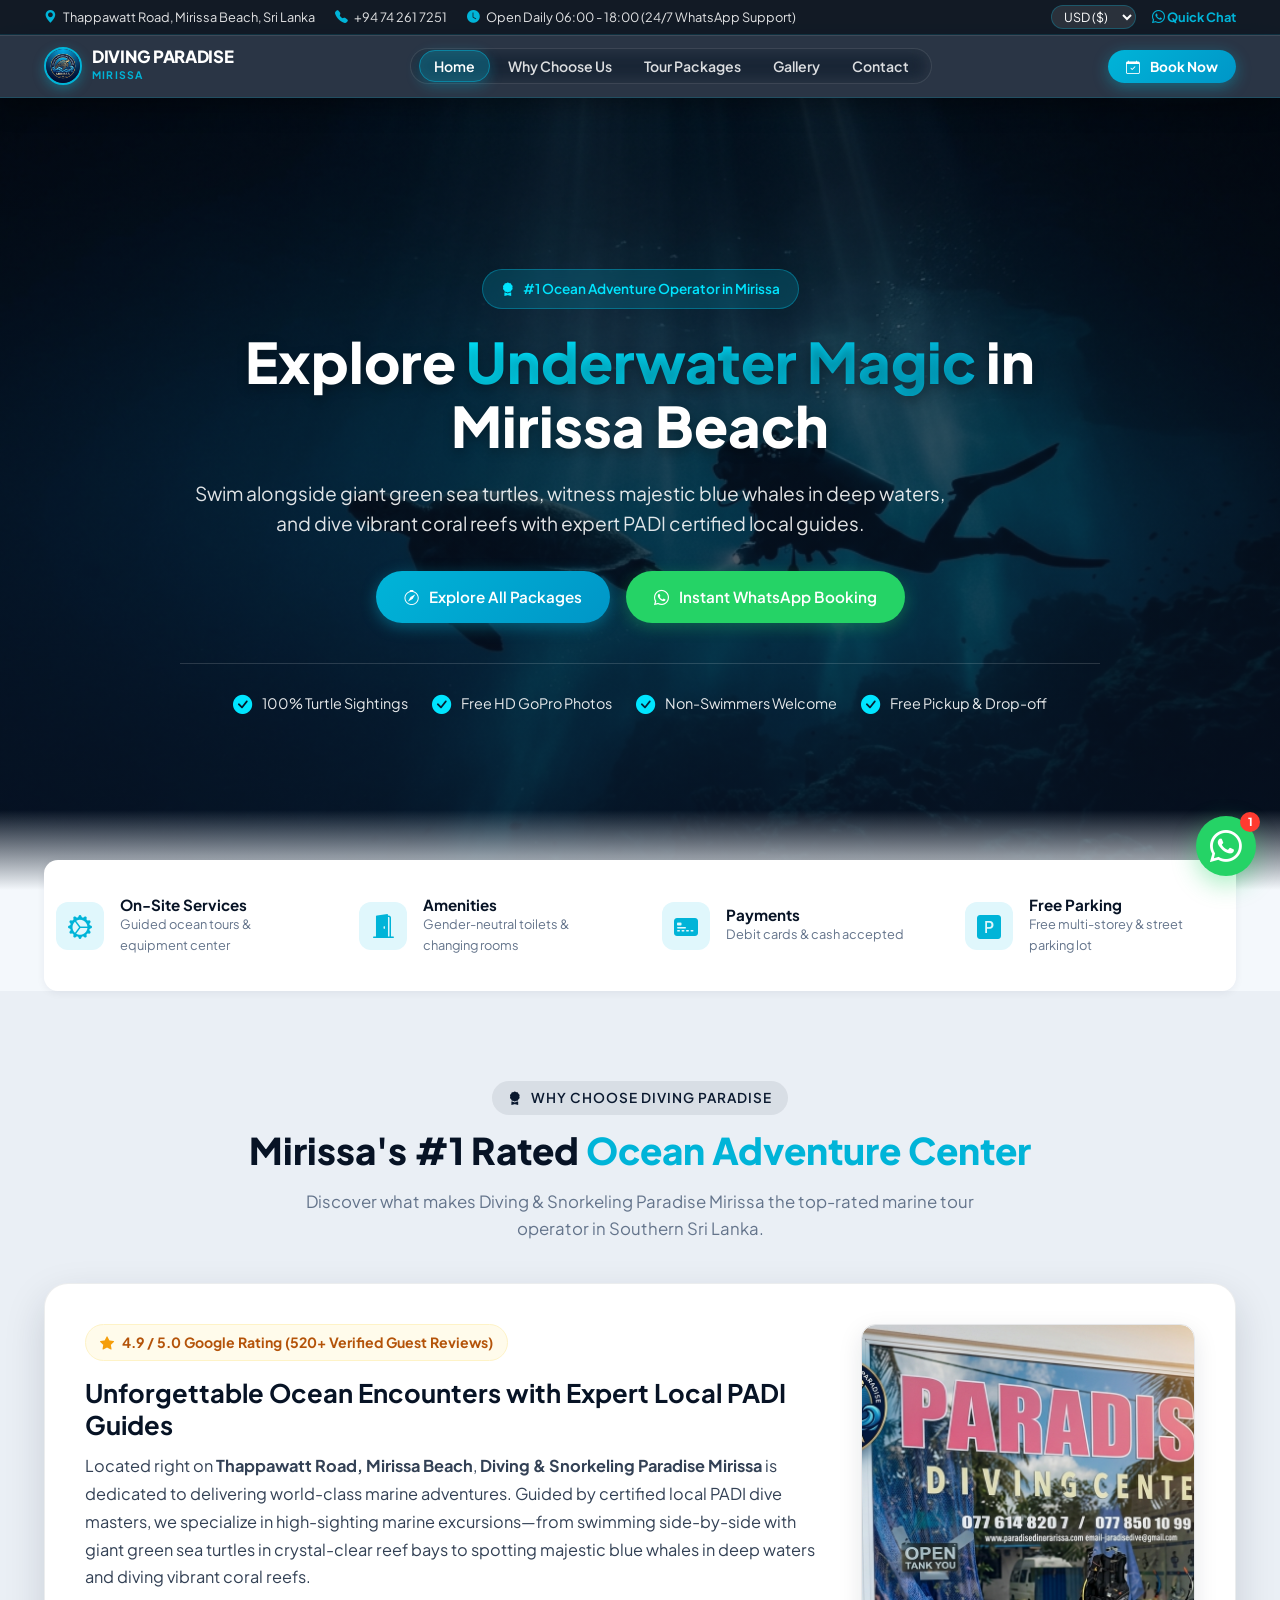
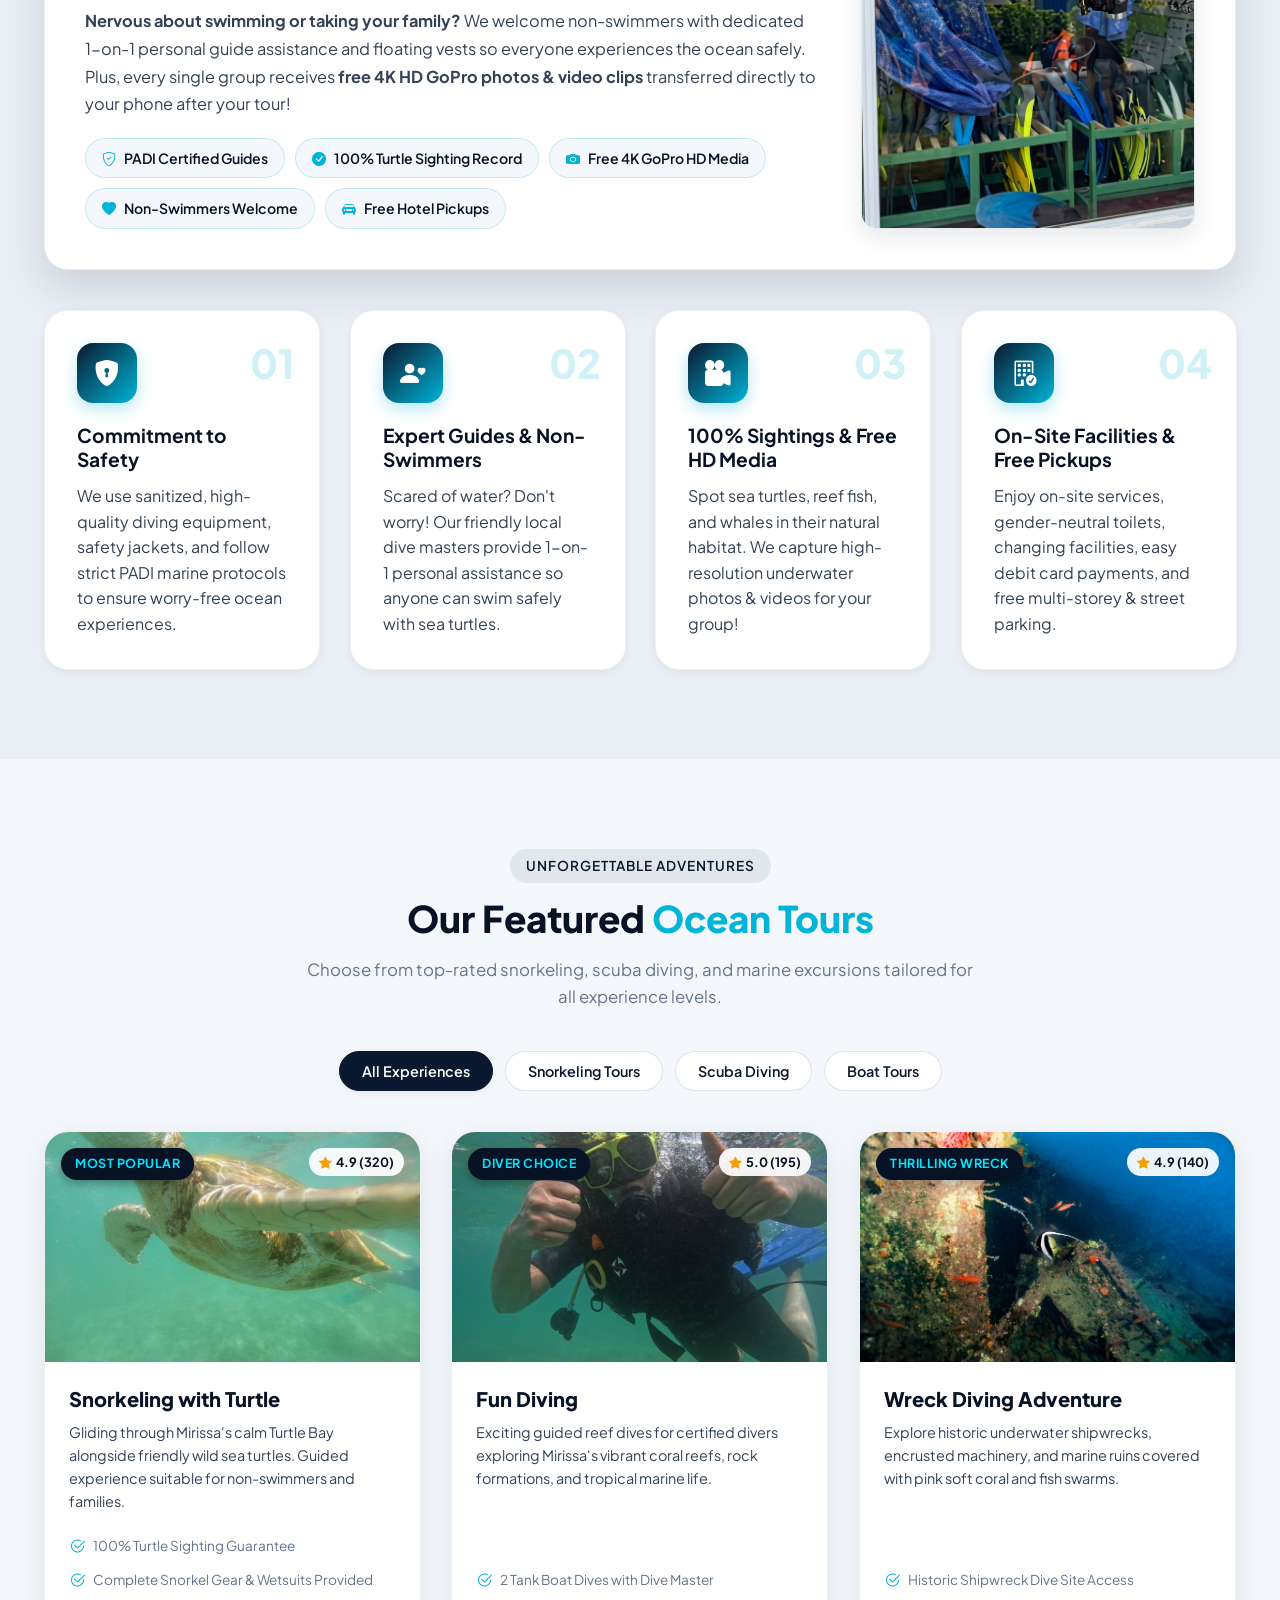
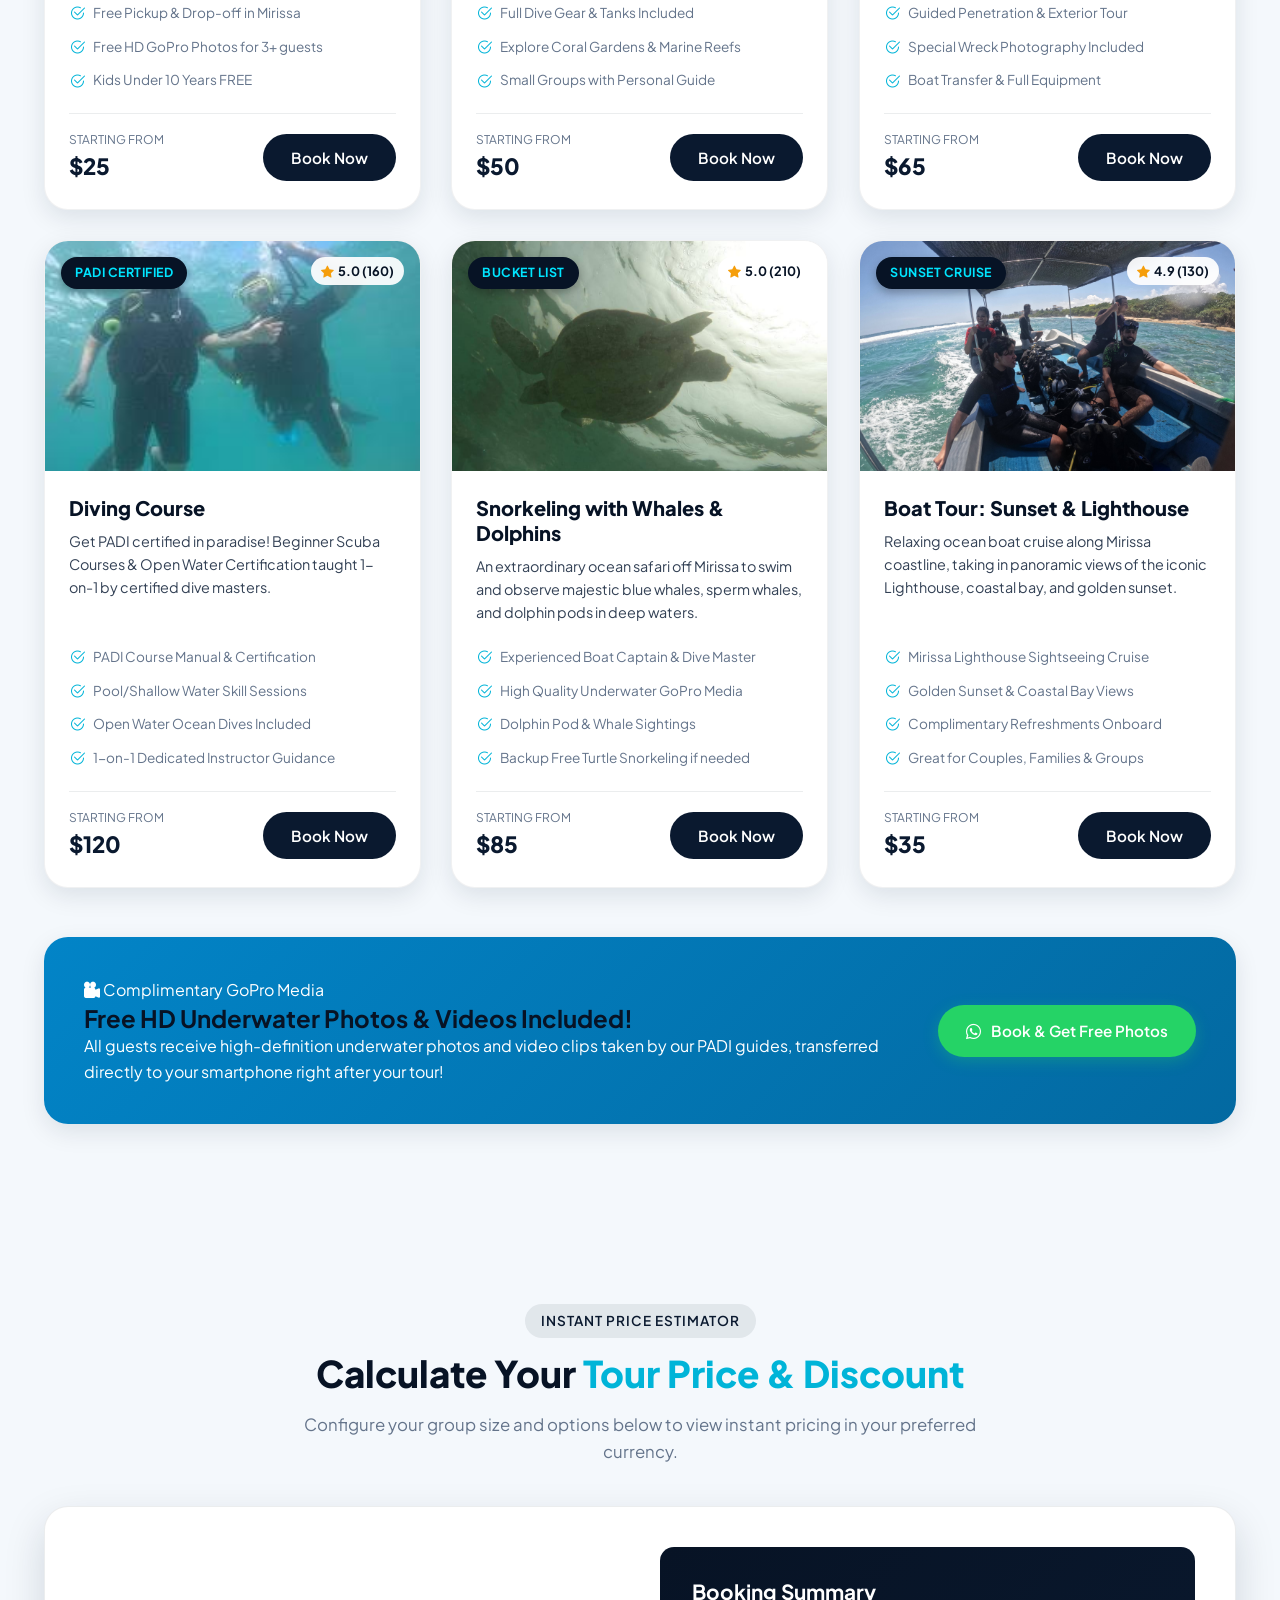
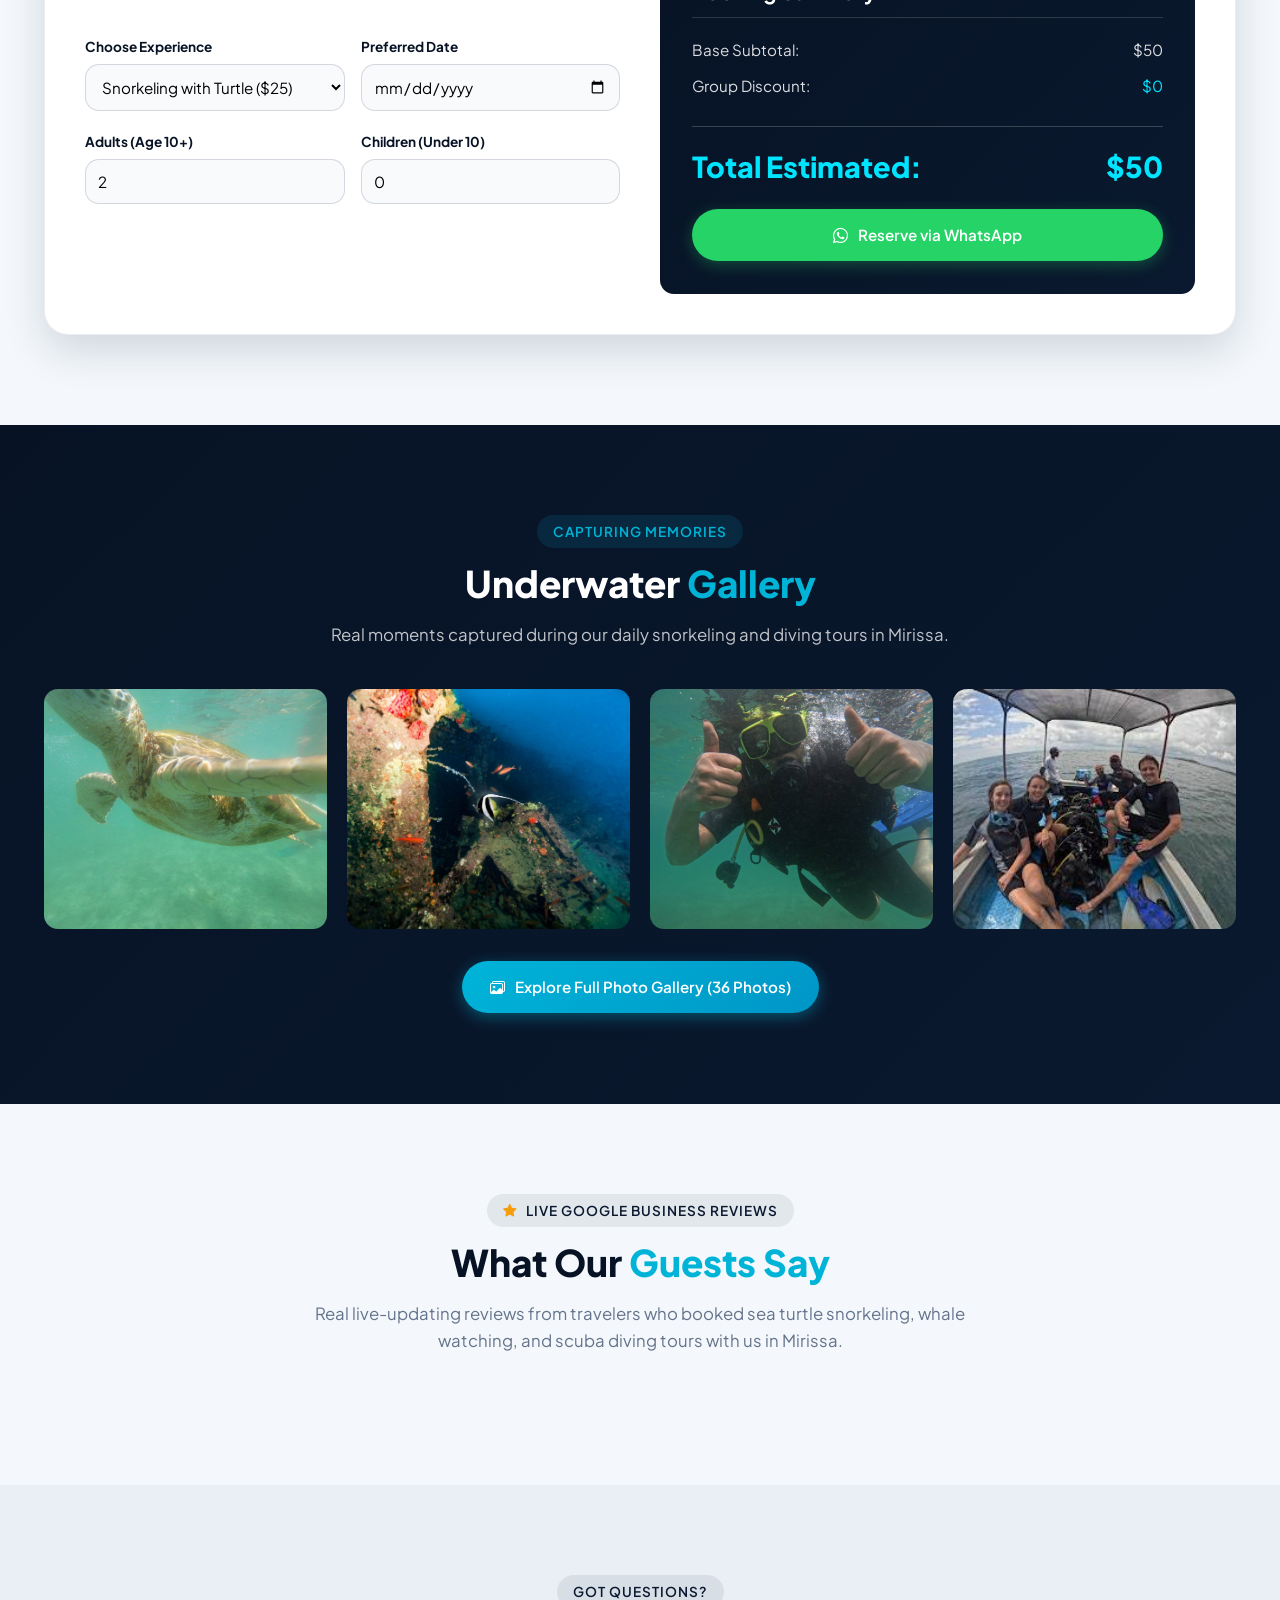
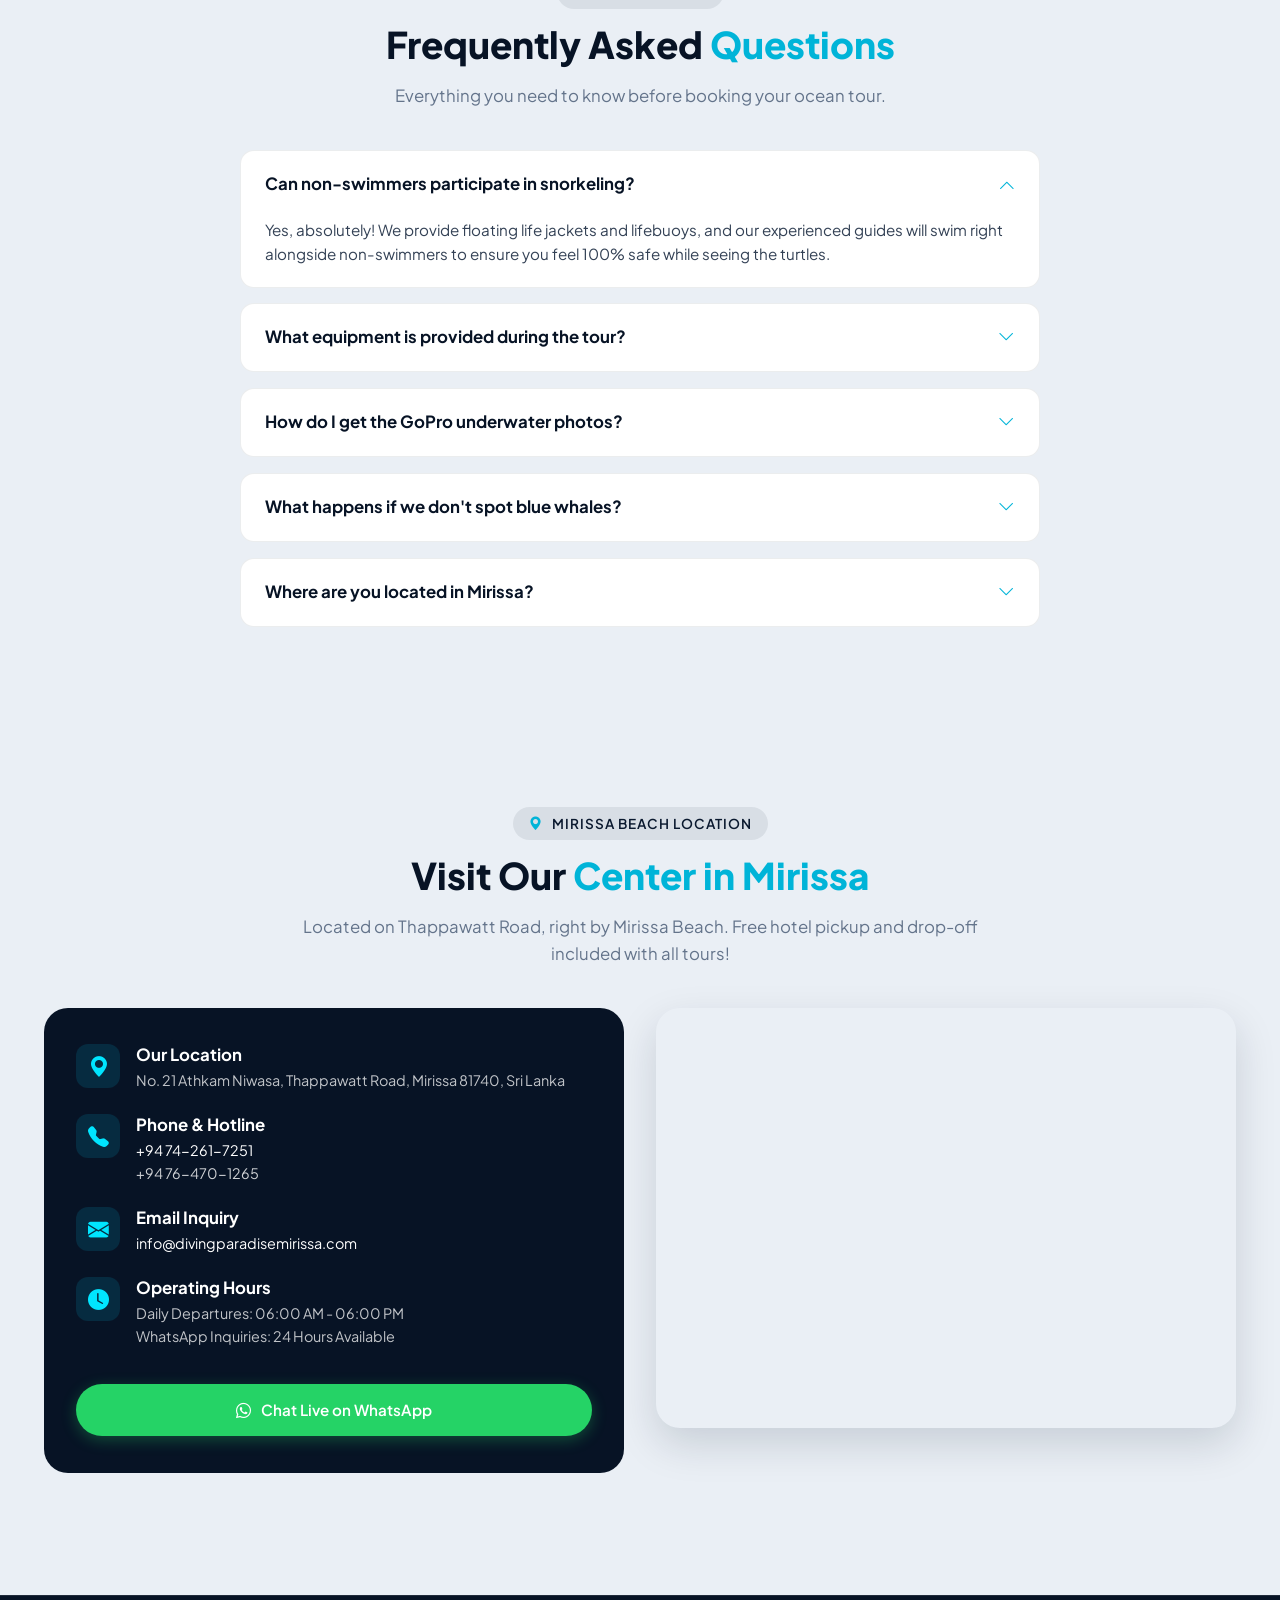
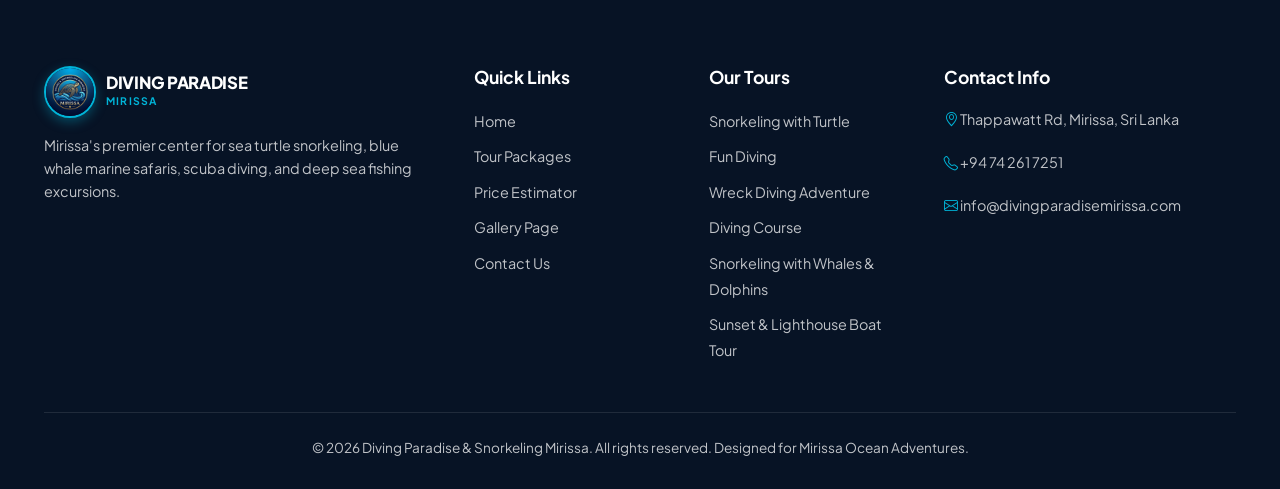
==== index.html @ d7c29054 "edited some of are" ====
<!DOCTYPE html>
<html lang="en">

<head>
  <meta charset="UTF-8">
  <meta name="viewport" content="width=device-width, initial-scale=1.0">
  <title>Diving Paradise Mirissa | Sea Turtle Snorkeling & Scuba Diving Sri Lanka</title>

  <!-- Primary Meta Tags -->
  <meta name="description"
    content="Experience Mirissa's #1 rated ocean adventure center. Swim with sea turtles, snorkel with blue whales, scuba dive vibrant coral reefs, and enjoy deep sea fishing in Sri Lanka. PADI certified guides, 100% turtle sightings, free GoPro photos!">
  <meta name="keywords"
    content="Mirissa snorkeling, turtle snorkeling Mirissa, whale watching Mirissa, scuba diving Mirissa, diving paradise mirissa, mirissa snorkeling adventures, diving tour mirissa, Sri Lanka underwater tours">
  <meta name="author" content="Diving & Snorkeling Paradise Mirissa">

  <!-- Open Graph / Facebook -->
  <meta property="og:type" content="website">
  <meta property="og:title" content="Diving & Snorkeling Paradise Mirissa | Sea Turtles, Whales & Scuba Diving">
  <meta property="og:description"
    content="Book unforgettable ocean tours in Mirissa, Sri Lanka. Snorkel with green sea turtles and blue whales, scuba dive reefs, and get free HD GoPro photos!">
  <meta property="og:image" content="assets/images/hero.png">

  <!-- Fonts & Icons -->
  <link rel="preconnect" href="https://fonts.googleapis.com">
  <link rel="preconnect" href="https://fonts.gstatic.com" crossorigin>
  <link
    href="https://fonts.googleapis.com/css2?family=Plus+Jakarta+Sans:wght@400;500;600;700;800&family=Poppins:wght@400;500;600;700;800&display=swap"
    rel="stylesheet">
  <link rel="stylesheet" href="https://cdn.jsdelivr.net/npm/bootstrap-icons@1.11.3/font/bootstrap-icons.min.css">

  <!-- Favicon (Transparent Circular Badge) -->
  <link rel="icon" type="image/png" sizes="32x32" href="assets/images/favicon.png">
  <link rel="shortcut icon" type="image/png" href="assets/images/favicon.png">
  <link rel="apple-touch-icon" sizes="180x180" href="assets/images/favicon.png">

  <!-- Custom CSS -->
  <link rel="stylesheet" href="css/styles.css">

  <!-- Schema.org Structured Data -->
  <script type="application/ld+json">
  {
    "@context": "https://schema.org",
    "@type": "TouristAttraction",
    "name": "Diving & Snorkeling Paradise Mirissa",
    "description": "Premier marine tour operator in Mirissa offering turtle snorkeling, whale watching, scuba diving, and boat excursions.",
    "address": {
      "@type": "PostalAddress",
      "streetAddress": "No. 21 Athkam Niwasa, Thappawatt Road",
      "addressLocality": "Mirissa",
      "addressRegion": "Southern Province",
      "postalCode": "81740",
      "addressCountry": "LK"
    },
    "telephone": "+94742617251",
    "aggregateRating": {
      "@type": "AggregateRating",
      "ratingValue": "4.9",
      "reviewCount": "520"
    }
  }
  </script>
</head>

<body>

  <!-- Top Contact Bar -->
  <div class="top-bar">
    <div class="container top-bar-content">
      <div class="top-info">
        <div class="top-info-item">
          <i class="bi bi-geo-alt-fill"></i>
          <span>Thappawatt Road, Mirissa Beach, Sri Lanka</span>
        </div>
        <div class="top-info-item">
          <i class="bi bi-telephone-fill"></i>
          <a href="tel:+94742617251" style="color: inherit;">+94 74 261 7251</a>
        </div>
        <div class="top-info-item">
          <i class="bi bi-clock-fill"></i>
          <span>Open Daily 06:00 - 18:00 (24/7 WhatsApp Support)</span>
        </div>
      </div>
      <div class="top-actions">
        <div class="currency-selector">
          <select id="currency-select" aria-label="Select Currency">
            <option value="USD">USD ($)</option>
            <option value="EUR">EUR (€)</option>
            <option value="LKR">LKR (Rs)</option>
          </select>
        </div>
        <a href="https://wa.me/94742617251?text=Hello%20Diving%20Paradise%20Mirissa!%20I%20want%20to%20inquire%20about%20tours"
          target="_blank" style="color: var(--azure-bright); font-weight: 700;">
          <i class="bi bi-whatsapp"></i> Quick Chat
        </a>
      </div>
    </div>
  </div>

  <!-- Navigation Bar -->
  <nav class="navbar">
    <div class="container navbar-content">
      <a href="index.html" class="brand-logo">
        <img src="assets/images/favicon.png" alt="Diving & Snorkeling Paradise Mirissa Logo" class="brand-logo-img">
        <div class="brand-text">
          <span class="brand-title">DIVING PARADISE</span>
          <span class="brand-subtitle">MIRISSA</span>
        </div>
      </a>

      <ul class="nav-links" id="nav-links">
        <li><a href="#home" class="active">Home</a></li>
        <li><a href="#why-us">Why Choose Us</a></li>
        <li><a href="#tours">Tour Packages</a></li>
        <li><a href="gallery.html">Gallery</a></li>
        <li><a href="contact.html">Contact</a></li>
      </ul>

      <button class="btn btn-primary open-booking-modal" data-tour-key="turtle-snorkeling"
        data-tour-title="Snorkeling with Sea Turtles">
        <i class="bi bi-calendar-check"></i> Book Now
      </button>

      <button class="mobile-toggle" id="mobile-toggle" onclick="openMobileDrawer(event)" aria-label="Toggle navigation">
        <i class="bi bi-list" id="mobile-toggle-icon"></i>
      </button>
    </div>
  </nav>

  <!-- Mobile Navigation Drawer Overlay -->
  <div id="mobile-drawer" class="mobile-drawer">
    <div class="mobile-drawer-header">
      <div class="brand-text">
        <span class="brand-title">DIVING PARADISE</span>
        <span class="brand-subtitle">MIRISSA</span>
      </div>
      <button class="mobile-drawer-close" onclick="closeMobileDrawer(event)" aria-label="Close navigation"><i
          class="bi bi-x-lg"></i></button>
    </div>
    <ul class="mobile-drawer-links">
      <li><a href="index.html#home" onclick="closeMobileDrawer()" class="active"><i class="bi bi-house-door-fill"></i>
          Home</a></li>
      <li><a href="index.html#why-us" onclick="closeMobileDrawer()"><i class="bi bi-patch-check-fill"></i> Why Choose
          Us</a></li>
      <li><a href="index.html#tours" onclick="closeMobileDrawer()"><i class="bi bi-compass-fill"></i> Tour Packages</a>
      </li>
      <li><a href="gallery.html" onclick="closeMobileDrawer()"><i class="bi bi-images"></i> Gallery</a></li>
      <li><a href="contact.html" onclick="closeMobileDrawer()"><i class="bi bi-envelope-fill"></i> Contact</a></li>
    </ul>
    <div class="mobile-drawer-footer">
      <a href="https://wa.me/94742617251?text=Hello!%20I%20want%20to%20book%20a%20tour%20in%20Mirissa" target="_blank"
        class="btn btn-whatsapp" style="width: 100%;">
        <i class="bi bi-whatsapp"></i> Chat Live on WhatsApp
      </a>
    </div>
  </div>

  <!-- Hero Section -->
  <section class="hero" id="home">
    <div class="container">
      <div class="hero-grid">
        <div class="hero-content">
          <div class="hero-badge">
            <i class="bi bi-award-fill"></i> #1 Ocean Adventure Operator in Mirissa
          </div>
          <h1 class="hero-title">
            Explore <span>Underwater Magic</span> in Mirissa Beach
          </h1>
          <p class="hero-description">
            Swim alongside giant green sea turtles, witness majestic blue whales in deep waters, and dive vibrant coral
            reefs with expert PADI certified local guides.
          </p>
          <div class="hero-ctas">
            <a href="#tours" class="btn btn-primary">
              <i class="bi bi-compass"></i> Explore All Packages
            </a>
            <a href="https://wa.me/94742617251?text=Hi!%20I%20am%20interested%20in%20booking%20a%20turtle%20or%20whale%20snorkeling%20tour"
              target="_blank" class="btn btn-whatsapp">
              <i class="bi bi-whatsapp"></i> Instant WhatsApp Booking
            </a>
          </div>
          <div class="hero-features">
            <div class="hero-feature-item">
              <i class="bi bi-check-circle-fill"></i> 100% Turtle Sightings
            </div>
            <div class="hero-feature-item">
              <i class="bi bi-check-circle-fill"></i> Free HD GoPro Photos
            </div>
            <div class="hero-feature-item">
              <i class="bi bi-check-circle-fill"></i> Non-Swimmers Welcome
            </div>
            <div class="hero-feature-item">
              <i class="bi bi-check-circle-fill"></i> Free Pickup & Drop-off
            </div>
          </div>
        </div>
      </div>
    </div>
  </section>

  <!-- Business Features & Amenities Strip -->
  <section class="container">
    <div class="badges-strip">
      <div class="badges-grid">
        <div class="badge-item">
          <div class="badge-icon"><i class="bi bi-gear-wide-connected"></i></div>
          <div>
            <div class="badge-title">On-Site Services</div>
            <div class="badge-desc">Guided ocean tours & equipment center</div>
          </div>
        </div>
        <div class="badge-item">
          <div class="badge-icon"><i class="bi bi-door-open-fill"></i></div>
          <div>
            <div class="badge-title">Amenities</div>
            <div class="badge-desc">Gender-neutral toilets & changing rooms</div>
          </div>
        </div>
        <div class="badge-item">
          <div class="badge-icon"><i class="bi bi-credit-card-2-front-fill"></i></div>
          <div>
            <div class="badge-title">Payments</div>
            <div class="badge-desc">Debit cards & cash accepted</div>
          </div>
        </div>
        <div class="badge-item">
          <div class="badge-icon"><i class="bi bi-p-square-fill"></i></div>
          <div>
            <div class="badge-title">Free Parking</div>
            <div class="badge-desc">Free multi-storey & street parking lot</div>
          </div>
        </div>
      </div>
    </div>
  </section>

  <!-- Why Choose Us Section -->
  <section class="section-padding bg-alt" id="why-us">
    <div class="container">
      <div style="text-align: center;">
        <span class="section-tag light-mode"><i class="bi bi-award-fill"></i> Why Choose Diving Paradise</span>
        <h2 class="section-title">Mirissa's #1 Rated <span>Ocean Adventure Center</span></h2>
        <p class="section-subtitle">Discover what makes Diving & Snorkeling Paradise Mirissa the top-rated marine tour
          operator in Southern Sri Lanka.</p>
      </div>

      <!-- Attractive About & Brand Intro Paragraph Box -->
      <div class="why-intro-card">
        <div class="why-intro-grid">
          <div class="why-intro-text">
            <div class="why-intro-badge">
              <i class="bi bi-star-fill text-gold"></i> 4.9 / 5.0 Google Rating (520+ Verified Guest Reviews)
            </div>
            <h3 style="font-size: 1.6rem; color: var(--navy-dark); margin-bottom: 12px;">
              Unforgettable Ocean Encounters with Expert Local PADI Guides
            </h3>
            <p style="font-size: 1.02rem; line-height: 1.7; color: var(--text-body); margin-bottom: 16px;">
              Located right on <strong>Thappawatt Road, Mirissa Beach</strong>, <strong>Diving & Snorkeling Paradise
                Mirissa</strong> is dedicated to delivering world-class marine adventures. Guided by certified local
              PADI dive masters, we specialize in high-sighting marine excursions—from swimming side-by-side with giant
              green sea turtles in crystal-clear reef bays to spotting majestic blue whales in deep waters and diving
              vibrant coral reefs.
            </p>
            <p style="font-size: 1.02rem; line-height: 1.7; color: var(--text-body); margin-bottom: 20px;">
              <strong>Nervous about swimming or taking your family?</strong> We welcome non-swimmers with dedicated
              1-on-1 personal guide assistance and floating vests so everyone experiences the ocean safely. Plus, every
              single group receives <strong>free 4K HD GoPro photos & video clips</strong> transferred directly to your
              phone after your tour!
            </p>

            <div class="why-highlights-strip">
              <div class="highlight-pill"><i class="bi bi-shield-check text-azure"></i> PADI Certified Guides</div>
              <div class="highlight-pill"><i class="bi bi-check-circle-fill text-azure"></i> 100% Turtle Sighting Record
              </div>
              <div class="highlight-pill"><i class="bi bi-camera-fill text-azure"></i> Free 4K GoPro HD Media</div>
              <div class="highlight-pill"><i class="bi bi-heart-fill text-azure"></i> Non-Swimmers Welcome</div>
              <div class="highlight-pill"><i class="bi bi-car-front-fill text-azure"></i> Free Hotel Pickups</div>
            </div>
          </div>

          <div class="why-intro-media">
            <img src="assets/images/about_us_center.png"
              alt="Diving & Snorkeling Paradise Mirissa Dive Center Storefront" class="why-intro-featured-img">
          </div>
        </div>
      </div>

      <!-- Core 4 Cards Grid -->
      <div class="why-us-grid" style="grid-template-columns: repeat(auto-fit, minmax(250px, 1fr));">
        <div class="why-card">
          <div class="why-num">01</div>
          <div class="why-icon"><i class="bi bi-shield-lock-fill"></i></div>
          <h3 class="why-card-title">Commitment to Safety</h3>
          <p>We use sanitized, high-quality diving equipment, safety jackets, and follow strict PADI marine protocols to
            ensure worry-free ocean experiences.</p>
        </div>

        <div class="why-card">
          <div class="why-num">02</div>
          <div class="why-icon"><i class="bi bi-person-heart"></i></div>
          <h3 class="why-card-title">Expert Guides & Non-Swimmers</h3>
          <p>Scared of water? Don't worry! Our friendly local dive masters provide 1-on-1 personal assistance so anyone
            can swim safely with sea turtles.</p>
        </div>

        <div class="why-card">
          <div class="why-num">03</div>
          <div class="why-icon"><i class="bi bi-camera-reels-fill"></i></div>
          <h3 class="why-card-title">100% Sightings & Free HD Media</h3>
          <p>Spot sea turtles, reef fish, and whales in their natural habitat. We capture high-resolution underwater
            photos & videos for your group!</p>
        </div>

        <div class="why-card">
          <div class="why-num">04</div>
          <div class="why-icon"><i class="bi bi-building-check"></i></div>
          <h3 class="why-card-title">On-Site Facilities & Free Pickups</h3>
          <p>Enjoy on-site services, gender-neutral toilets, changing facilities, easy debit card payments, and free
            multi-storey & street parking.</p>
        </div>
      </div>

    </div>
  </section>

  <!-- Tour Packages Section -->
  <section class="section-padding" id="tours">
    <div class="container">
      <div style="text-align: center;">
        <span class="section-tag light-mode">Unforgettable Adventures</span>
        <h2 class="section-title">Our Featured <span>Ocean Tours</span></h2>
        <p class="section-subtitle">Choose from top-rated snorkeling, scuba diving, and marine excursions tailored for
          all experience levels.</p>
      </div>

      <!-- Filter Tabs -->
      <div class="filter-tabs">
        <button class="tab-btn active" data-filter="all">All Experiences</button>
        <button class="tab-btn" data-filter="snorkeling">Snorkeling Tours</button>
        <button class="tab-btn" data-filter="scuba">Scuba Diving</button>
        <button class="tab-btn" data-filter="boat">Boat Tours</button>
      </div>

      <!-- Tours Grid (Exact 6 Packages) -->
      <div class="tours-grid">

        <!-- Package 1: Snorkeling with Turtle -->
        <div class="tour-card" data-category="snorkeling">
          <div class="tour-card-img">
            <img src="assets/gallery/gallery1.jpg" alt="Snorkeling with Turtle Mirissa" loading="lazy">
            <span class="tour-badge">Most Popular</span>
            <div class="tour-rating"><i class="bi bi-star-fill text-gold"></i> 4.9 (320)</div>
          </div>
          <div class="tour-card-body">
            <h3 class="tour-card-title">Snorkeling with Turtle</h3>
            <p class="tour-card-desc">Gliding through Mirissa's calm Turtle Bay alongside friendly wild sea turtles.
              Guided experience suitable for non-swimmers and families.</p>
            <ul class="tour-features-list">
              <li><i class="bi bi-check2-circle"></i> 100% Turtle Sighting Guarantee</li>
              <li><i class="bi bi-check2-circle"></i> Complete Snorkel Gear & Wetsuits Provided</li>
              <li><i class="bi bi-check2-circle"></i> Free Pickup & Drop-off in Mirissa</li>
              <li><i class="bi bi-check2-circle"></i> Free HD GoPro Photos for 3+ guests</li>
              <li><i class="bi bi-check2-circle"></i> Kids Under 10 Years FREE</li>
            </ul>
            <div class="tour-card-footer">
              <div class="price-box">
                <span class="price-label">Starting From</span>
                <span class="price-value" data-price-usd="25">$25</span>
              </div>
              <button class="btn btn-navy open-booking-modal" data-tour-key="turtle-snorkeling"
                data-tour-title="Snorkeling with Turtle">
                Book Now
              </button>
            </div>
          </div>
        </div>

        <!-- Package 2: Fun Diving -->
        <div class="tour-card" data-category="scuba">
          <div class="tour-card-img">
            <img src="assets/gallery/gallery5.jpg" alt="Fun Diving Mirissa" loading="lazy">
            <span class="tour-badge">Diver Choice</span>
            <div class="tour-rating"><i class="bi bi-star-fill text-gold"></i> 5.0 (195)</div>
          </div>
          <div class="tour-card-body">
            <h3 class="tour-card-title">Fun Diving</h3>
            <p class="tour-card-desc">Exciting guided reef dives for certified divers exploring Mirissa's vibrant coral
              reefs, rock formations, and tropical marine life.</p>
            <ul class="tour-features-list">
              <li><i class="bi bi-check2-circle"></i> 2 Tank Boat Dives with Dive Master</li>
              <li><i class="bi bi-check2-circle"></i> Full Dive Gear & Tanks Included</li>
              <li><i class="bi bi-check2-circle"></i> Explore Coral Gardens & Marine Reefs</li>
              <li><i class="bi bi-check2-circle"></i> Small Groups with Personal Guide</li>
            </ul>
            <div class="tour-card-footer">
              <div class="price-box">
                <span class="price-label">Starting From</span>
                <span class="price-value" data-price-usd="50">$50</span>
              </div>
              <button class="btn btn-navy open-booking-modal" data-tour-key="fun-diving" data-tour-title="Fun Diving">
                Book Now
              </button>
            </div>
          </div>
        </div>

        <!-- Package 3: Wreck Diving Adventure -->
        <div class="tour-card" data-category="scuba">
          <div class="tour-card-img">
            <img src="assets/gallery/gallery2.jpeg" alt="Wreck Diving Adventure Mirissa" loading="lazy">
            <span class="tour-badge">Thrilling Wreck</span>
            <div class="tour-rating"><i class="bi bi-star-fill text-gold"></i> 4.9 (140)</div>
          </div>
          <div class="tour-card-body">
            <h3 class="tour-card-title">Wreck Diving Adventure</h3>
            <p class="tour-card-desc">Explore historic underwater shipwrecks, encrusted machinery, and marine ruins
              covered with pink soft coral and fish swarms.</p>
            <ul class="tour-features-list">
              <li><i class="bi bi-check2-circle"></i> Historic Shipwreck Dive Site Access</li>
              <li><i class="bi bi-check2-circle"></i> Guided Penetration & Exterior Tour</li>
              <li><i class="bi bi-check2-circle"></i> Special Wreck Photography Included</li>
              <li><i class="bi bi-check2-circle"></i> Boat Transfer & Full Equipment</li>
            </ul>
            <div class="tour-card-footer">
              <div class="price-box">
                <span class="price-label">Starting From</span>
                <span class="price-value" data-price-usd="65">$65</span>
              </div>
              <button class="btn btn-navy open-booking-modal" data-tour-key="wreck-diving"
                data-tour-title="Wreck Diving Adventure">
                Book Now
              </button>
            </div>
          </div>
        </div>

        <!-- Package 4: Diving Course -->
        <div class="tour-card" data-category="scuba">
          <div class="tour-card-img">
            <img src="assets/gallery/gallery24.jpg" alt="Diving Course PADI Certification" loading="lazy">
            <span class="tour-badge">PADI Certified</span>
            <div class="tour-rating"><i class="bi bi-star-fill text-gold"></i> 5.0 (160)</div>
          </div>
          <div class="tour-card-body">
            <h3 class="tour-card-title">Diving Course</h3>
            <p class="tour-card-desc">Get PADI certified in paradise! Beginner Scuba Courses & Open Water Certification
              taught 1-on-1 by certified dive masters.</p>
            <ul class="tour-features-list">
              <li><i class="bi bi-check2-circle"></i> PADI Course Manual & Certification</li>
              <li><i class="bi bi-check2-circle"></i> Pool/Shallow Water Skill Sessions</li>
              <li><i class="bi bi-check2-circle"></i> Open Water Ocean Dives Included</li>
              <li><i class="bi bi-check2-circle"></i> 1-on-1 Dedicated Instructor Guidance</li>
            </ul>
            <div class="tour-card-footer">
              <div class="price-box">
                <span class="price-label">Starting From</span>
                <span class="price-value" data-price-usd="120">$120</span>
              </div>
              <button class="btn btn-navy open-booking-modal" data-tour-key="diving-course"
                data-tour-title="Diving Course">
                Book Now
              </button>
            </div>
          </div>
        </div>

        <!-- Package 5: Snorkeling with Whales and Dolphins -->
        <div class="tour-card" data-category="snorkeling">
          <div class="tour-card-img">
            <img src="assets/gallery/gallery12.jpg" alt="Snorkeling with Whales and Dolphins" loading="lazy">
            <span class="tour-badge">Bucket List</span>
            <div class="tour-rating"><i class="bi bi-star-fill text-gold"></i> 5.0 (210)</div>
          </div>
          <div class="tour-card-body">
            <h3 class="tour-card-title">Snorkeling with Whales & Dolphins</h3>
            <p class="tour-card-desc">An extraordinary ocean safari off Mirissa to swim and observe majestic blue
              whales, sperm whales, and dolphin pods in deep waters.</p>
            <ul class="tour-features-list">
              <li><i class="bi bi-check2-circle"></i> Experienced Boat Captain & Dive Master</li>
              <li><i class="bi bi-check2-circle"></i> High Quality Underwater GoPro Media</li>
              <li><i class="bi bi-check2-circle"></i> Dolphin Pod & Whale Sightings</li>
              <li><i class="bi bi-check2-circle"></i> Backup Free Turtle Snorkeling if needed</li>
            </ul>
            <div class="tour-card-footer">
              <div class="price-box">
                <span class="price-label">Starting From</span>
                <span class="price-value" data-price-usd="85">$85</span>
              </div>
              <button class="btn btn-navy open-booking-modal" data-tour-key="whale-dolphin-snorkeling"
                data-tour-title="Snorkeling with Whales & Dolphins">
                Book Now
              </button>
            </div>
          </div>
        </div>

        <!-- Package 6: Boat Tour (Sunset & Lighthouse Tour) -->
        <div class="tour-card" data-category="boat">
          <div class="tour-card-img">
            <img src="assets/gallery/gallery10.jpg" alt="Boat Tour Sunset & Lighthouse Tour" loading="lazy">
            <span class="tour-badge">Sunset Cruise</span>
            <div class="tour-rating"><i class="bi bi-star-fill text-gold"></i> 4.9 (130)</div>
          </div>
          <div class="tour-card-body">
            <h3 class="tour-card-title">Boat Tour: Sunset & Lighthouse</h3>
            <p class="tour-card-desc">Relaxing ocean boat cruise along Mirissa coastline, taking in panoramic views of
              the iconic Lighthouse, coastal bay, and golden sunset.</p>
            <ul class="tour-features-list">
              <li><i class="bi bi-check2-circle"></i> Mirissa Lighthouse Sightseeing Cruise</li>
              <li><i class="bi bi-check2-circle"></i> Golden Sunset & Coastal Bay Views</li>
              <li><i class="bi bi-check2-circle"></i> Complimentary Refreshments Onboard</li>
              <li><i class="bi bi-check2-circle"></i> Great for Couples, Families & Groups</li>
            </ul>
            <div class="tour-card-footer">
              <div class="price-box">
                <span class="price-label">Starting From</span>
                <span class="price-value" data-price-usd="35">$35</span>
              </div>
              <button class="btn btn-navy open-booking-modal" data-tour-key="sunset-lighthouse-boat"
                data-tour-title="Boat Tour: Sunset & Lighthouse Tour">
                Book Now
              </button>
            </div>
          </div>
        </div>

      </div>

      <!-- GoPro Free Photos Banner -->
      <div class="gopro-banner" style="margin-top: 50px;">
        <div>
          <span class="banner-badge"><i class="bi bi-camera-reels-fill"></i> Complimentary GoPro Media</span>
          <h2>Free HD Underwater Photos & Videos Included!</h2>
          <p>All guests receive high-definition underwater photos and video clips taken by our PADI guides, transferred
            directly to your smartphone right after your tour!</p>
        </div>
        <a href="https://wa.me/94742617251?text=Hello!%20I%20am%20interested%20in%20booking%20a%20tour" target="_blank"
          class="btn btn-whatsapp">
          <i class="bi bi-whatsapp"></i> Book & Get Free Photos
        </a>
      </div>

    </div>
  </section>

  <!-- Dynamic Price Estimator Section -->
  <section class="section-padding bg-navy-light" id="calculator">
    <div class="container">
      <div style="text-align: center;">
        <span class="section-tag light-mode">Instant Price Estimator</span>
        <h2 class="section-title">Calculate Your <span>Tour Price & Discount</span></h2>
        <p class="section-subtitle">Configure your group size and options below to view instant pricing in your
          preferred currency.</p>
      </div>

      <div class="calc-wrapper">
        <div class="calc-grid">

          <div class="calc-inputs">
            <div class="form-row">
              <div>
                <label for="calc-package">Choose Experience</label>
                <select id="calc-package">
                  <option value="turtle-snorkeling">Snorkeling with Turtle ($25)</option>
                  <option value="fun-diving">Fun Diving ($50)</option>
                  <option value="wreck-diving">Wreck Diving Adventure ($65)</option>
                  <option value="diving-course">Diving Course ($120)</option>
                  <option value="whale-dolphin-snorkeling">Snorkeling with Whales & Dolphins ($85)</option>
                  <option value="sunset-lighthouse-boat">Boat Tour (Sunset & Lighthouse) ($35)</option>
                </select>
              </div>
              <div>
                <label for="calc-date">Preferred Date</label>
                <input type="date" id="calc-date">
              </div>
            </div>

            <div class="form-row">
              <div>
                <label for="calc-adults">Adults (Age 10+)</label>
                <input type="number" id="calc-adults" value="2" min="1" max="20">
              </div>
              <div>
                <label for="calc-children">Children (Under 10)</label>
                <input type="number" id="calc-children" value="0" min="0" max="10">
              </div>
            </div>

          </div>

          <!-- Summary Box -->
          <div class="calc-summary">
            <div>
              <h3 class="calc-summary-title">Booking Summary</h3>
              <div class="calc-row">
                <span>Base Subtotal:</span>
                <span id="calc-subtotal" data-price-usd="50">$50</span>
              </div>
              <div class="calc-row">
                <span>Group Discount:</span>
                <span id="calc-discount" style="color: var(--azure-glow);">$0</span>
              </div>
            </div>

            <div>
              <div class="calc-total">
                <span>Total Estimated:</span>
                <span id="calc-total">$50</span>
              </div>
              <a href="#" id="calc-book-whatsapp" target="_blank" class="btn btn-whatsapp"
                style="width: 100%; margin-top: 20px;">
                <i class="bi bi-whatsapp"></i> Reserve via WhatsApp
              </a>
            </div>
          </div>

        </div>
      </div>
    </div>
  </section>

  <!-- Media Gallery -->
  <section class="section-padding bg-navy" id="gallery">
    <div class="container">
      <div style="text-align: center;">
        <span class="section-tag">Capturing Memories</span>
        <h2 class="section-title">Underwater <span>Gallery</span></h2>
        <p class="section-subtitle">Real moments captured during our daily snorkeling and diving tours in Mirissa.</p>
      </div>

      <div class="gallery-grid">
        <div class="gallery-item">
          <img src="assets/gallery/gallery1.jpg" alt="Green Sea Turtle Swim Mirissa" loading="lazy">
          <div class="gallery-overlay">
            <div>
              <h4>Green Sea Turtle Swim</h4>
              <p>Mirissa Secret Reef • Close-Up Capture</p>
            </div>
          </div>
        </div>

        <div class="gallery-item">
          <img src="assets/gallery/gallery2.jpeg" alt="Shipwreck Reef Exploration" loading="lazy">
          <div class="gallery-overlay">
            <div>
              <h4>Shipwreck Reef Exploration</h4>
              <p>Coral Encrusted Wreck & Fish</p>
            </div>
          </div>
        </div>

        <div class="gallery-item">
          <img src="assets/gallery/gallery5.jpg" alt="Diver Double Thumbs Up" loading="lazy">
          <div class="gallery-overlay">
            <div>
              <h4>Diver Double Thumbs Up</h4>
              <p>Clear Waters & PADI Guided Dive</p>
            </div>
          </div>
        </div>

        <div class="gallery-item">
          <img src="assets/gallery/gallery25.jpg" alt="Canopy Boat Ocean Ride" loading="lazy">
          <div class="gallery-overlay">
            <div>
              <h4>Canopy Boat Ocean Ride</h4>
              <p>Happy Divers Heading to Reef</p>
            </div>
          </div>
        </div>
      </div>

      <div style="text-align: center; margin-top: 32px;">
        <a href="gallery.html" class="btn btn-primary">
          <i class="bi bi-images"></i> Explore Full Photo Gallery (36 Photos)
        </a>
      </div>
    </div>
  </section>

  <!-- Guest Reviews -->
  <section class="section-padding" id="reviews">
    <div class="container">
      <div style="text-align: center;">
        <span class="section-tag light-mode"><i class="bi bi-star-fill text-gold"></i> Live Google Business
          Reviews</span>
        <h2 class="section-title">What Our <span>Guests Say</span></h2>
        <p class="section-subtitle">Real live-updating reviews from travelers who booked sea turtle snorkeling, whale
          watching, and scuba diving tours with us in Mirissa.</p>
      </div>

      <!-- Live Elfsight Google Reviews Widget -->
      <script src="https://elfsightcdn.com/platform.js" async></script>
      <div class="elfsight-app-c782ef7d-64a4-4b4d-a9fe-5b137348e4d7" data-elfsight-app-lazy></div>
    </div>
  </section>

  <!-- FAQ Section -->
  <section class="section-padding bg-alt" id="faq">
    <div class="container">
      <div style="text-align: center;">
        <span class="section-tag light-mode">Got Questions?</span>
        <h2 class="section-title">Frequently Asked <span>Questions</span></h2>
        <p class="section-subtitle">Everything you need to know before booking your ocean tour.</p>
      </div>

      <div class="faq-accordion">
        <div class="faq-item active">
          <div class="faq-question">
            <span>Can non-swimmers participate in snorkeling?</span>
            <i class="bi bi-chevron-down"></i>
          </div>
          <div class="faq-answer">
            Yes, absolutely! We provide floating life jackets and lifebuoys, and our experienced guides will swim right
            alongside non-swimmers to ensure you feel 100% safe while seeing the turtles.
          </div>
        </div>

        <div class="faq-item">
          <div class="faq-question">
            <span>What equipment is provided during the tour?</span>
            <i class="bi bi-chevron-down"></i>
          </div>
          <div class="faq-answer">
            We provide all necessary sanitized gear including high-definition mask, snorkel tube, fins, and life
            jackets. For scuba diving, complete tank and regulator sets are included.
          </div>
        </div>

        <div class="faq-item">
          <div class="faq-question">
            <span>How do I get the GoPro underwater photos?</span>
            <i class="bi bi-chevron-down"></i>
          </div>
          <div class="faq-answer">
            Our guides capture HD underwater photos and video clips during the tour. After returning to shore, we
            transfer all original files directly to your phone via AirDrop, WhatsApp, or Google Drive for free!
          </div>
        </div>

        <div class="faq-item">
          <div class="faq-question">
            <span>What happens if we don't spot blue whales?</span>
            <i class="bi bi-chevron-down"></i>
          </div>
          <div class="faq-answer">
            While sighting success rates are very high during peak season, if whales are not encountered due to sea
            conditions, we offer a complimentary 'Snorkeling with Sea Turtles' package to ensure you still have an
            amazing day!
          </div>
        </div>

        <div class="faq-item">
          <div class="faq-question">
            <span>Where are you located in Mirissa?</span>
            <i class="bi bi-chevron-down"></i>
          </div>
          <div class="faq-answer">
            We are located at No. 21 Athkam Niwasa, Thappawatt Road, Mirissa Beach (Southern Province, Sri Lanka). We
            also offer free hotel pick-up and drop-off in Mirissa and Weligama.
          </div>
        </div>
      </div>
    </div>
  </section>

  <!-- Contact & Location Map Section -->
  <section class="section-padding bg-alt" id="location">
    <div class="container">
      <div style="text-align: center; margin-bottom: 30px;">
        <span class="section-tag light-mode"><i class="bi bi-geo-alt-fill text-azure"></i> Mirissa Beach Location</span>
        <h2 class="section-title">Visit Our <span>Center in Mirissa</span></h2>
        <p class="section-subtitle">Located on Thappawatt Road, right by Mirissa Beach. Free hotel pickup and drop-off
          included with all tours!</p>
      </div>

      <div class="contact-grid">
        <div class="contact-info-card">
          <div class="contact-item">
            <div class="contact-icon"><i class="bi bi-geo-alt-fill"></i></div>
            <div class="contact-details">
              <h4>Our Location</h4>
              <p>No. 21 Athkam Niwasa, Thappawatt Road, Mirissa 81740, Sri Lanka</p>
            </div>
          </div>

          <div class="contact-item">
            <div class="contact-icon"><i class="bi bi-telephone-fill"></i></div>
            <div class="contact-details">
              <h4>Phone & Hotline</h4>
              <p><a href="tel:+94742617251" style="color: #ffffff;">+94 74-261-7251</a></p>
              <p><a href="tel:+94764701265" style="color: rgba(255,255,255,0.8);">+94 76-470-1265</a></p>
            </div>
          </div>

          <div class="contact-item">
            <div class="contact-icon"><i class="bi bi-envelope-fill"></i></div>
            <div class="contact-details">
              <h4>Email Inquiry</h4>
              <p><a href="mailto:info@divingparadisemirissa.com"
                  style="color: #ffffff;">info@divingparadisemirissa.com</a></p>
            </div>
          </div>

          <div class="contact-item">
            <div class="contact-icon"><i class="bi bi-clock-fill"></i></div>
            <div class="contact-details">
              <h4>Operating Hours</h4>
              <p>Daily Departures: 06:00 AM - 06:00 PM</p>
              <p>WhatsApp Inquiries: 24 Hours Available</p>
            </div>
          </div>

          <div style="margin-top: auto; padding-top: 14px;">
            <a href="https://wa.me/94742617251?text=Hello!%20I%20want%20to%20book%20a%20tour%20in%20Mirissa"
              target="_blank" class="btn btn-whatsapp" style="width: 100%;">
              <i class="bi bi-whatsapp"></i> Chat Live on WhatsApp
            </a>
          </div>
        </div>

        <!-- Google Maps Embed -->
        <div class="map-container"
          style="height: 420px; border-radius: var(--radius-lg); overflow: hidden; box-shadow: var(--shadow-lg);">
          <iframe
            src="https://www.google.com/maps/embed?pb=!1m18!1m12!1m3!1d3968.4089938568336!2d80.47372807311292!3d5.938229329691712!2m3!1f0!2f0!3f0!3m2!1i1024!2i768!4f13.1!3m3!1m2!1s0x3ae13e35e36885db%3A0x2cd24916eb094a8a!2sDiving%20paradise%20mirissa!5e0!3m2!1sen!2slk!4v1785341733831!5m2!1sen!2slk"
            width="100%" height="100%" style="border:0;" allowfullscreen="" loading="lazy"
            referrerpolicy="strict-origin-when-cross-origin" title="Diving Paradise Mirissa Location Map">
          </iframe>
        </div>
      </div>
    </div>
  </section>

  <!-- Footer -->
  <footer class="footer">
    <div class="container">
      <div class="footer-grid">
        <div class="footer-col">
          <div class="brand-logo" style="margin-bottom: 16px;">
            <img src="assets/images/logo.png" alt="Diving & Snorkeling Paradise Mirissa Logo" class="brand-logo-img"
              style="width: 52px; height: 52px; border-radius: 50%;">
            <div class="brand-text">
              <span class="brand-title" style="color: #ffffff;">DIVING PARADISE</span>
              <span class="brand-subtitle">MIRISSA</span>
            </div>
          </div>
          <p>Mirissa's premier center for sea turtle snorkeling, blue whale marine safaris, scuba diving, and deep sea
            fishing excursions.</p>
        </div>

        <div class="footer-col">
          <h4>Quick Links</h4>
          <ul class="footer-links">
            <li><a href="index.html">Home</a></li>
            <li><a href="index.html#tours">Tour Packages</a></li>
            <li><a href="index.html#calculator">Price Estimator</a></li>
            <li><a href="gallery.html">Gallery Page</a></li>
            <li><a href="contact.html">Contact Us</a></li>
          </ul>
        </div>

        <div class="footer-col">
          <h4>Our Tours</h4>
          <ul class="footer-links">
            <li><a href="#tours">Snorkeling with Turtle</a></li>
            <li><a href="#tours">Fun Diving</a></li>
            <li><a href="#tours">Wreck Diving Adventure</a></li>
            <li><a href="#tours">Diving Course</a></li>
            <li><a href="#tours">Snorkeling with Whales & Dolphins</a></li>
            <li><a href="#tours">Sunset & Lighthouse Boat Tour</a></li>
          </ul>
        </div>

        <div class="footer-col">
          <h4>Contact Info</h4>
          <p><i class="bi bi-geo-alt text-azure"></i> Thappawatt Rd, Mirissa, Sri Lanka</p>
          <p><i class="bi bi-telephone text-azure"></i> +94 74 261 7251</p>
          <p><i class="bi bi-envelope text-azure"></i> info@divingparadisemirissa.com</p>
        </div>
      </div>

      <div class="footer-bottom">
        <p>© 2026 Diving Paradise & Snorkeling Mirissa. All rights reserved. Designed for Mirissa Ocean Adventures.</p>
      </div>
    </div>
  </footer>

  <!-- Floating WhatsApp Button -->
  <a href="https://wa.me/94742617251?text=Hello%20Diving%20Paradise%20Mirissa!%20I%20want%20to%20book%20a%20tour"
    target="_blank" class="floating-whatsapp" aria-label="Contact on WhatsApp">
    <i class="bi bi-whatsapp"></i>
    <span class="whatsapp-badge">1</span>
  </a>

  <!-- Booking Modal -->
  <div class="modal-overlay" id="booking-modal">
    <div class="modal-card">
      <button class="modal-close" id="modal-close" aria-label="Close modal"><i class="bi bi-x-lg"></i></button>
      <h3 style="color: var(--navy-dark); font-size: 1.4rem; margin-bottom: 6px;">Reserve Tour</h3>
      <p style="color: var(--azure-bright); font-weight: 700; font-size: 1.1rem; margin-bottom: 20px;"
        id="modal-tour-title">Snorkeling with Sea Turtles</p>

      <form id="modal-booking-form">
        <div style="margin-bottom: 14px;">
          <label style="font-size: 0.85rem; font-weight: 700; display: block; margin-bottom: 4px;">Your Full
            Name</label>
          <input type="text" id="modal-name" required placeholder="John Doe"
            style="width: 100%; padding: 10px; border-radius: 8px; border: 1px solid #ccc;">
        </div>

        <div style="margin-bottom: 14px;">
          <label style="font-size: 0.85rem; font-weight: 700; display: block; margin-bottom: 4px;">Preferred
            Date</label>
          <input type="date" id="modal-date" required
            style="width: 100%; padding: 10px; border-radius: 8px; border: 1px solid #ccc;">
        </div>

        <div style="margin-bottom: 20px;">
          <label style="font-size: 0.85rem; font-weight: 700; display: block; margin-bottom: 4px;">Number of
            Persons</label>
          <select id="modal-guests" style="width: 100%; padding: 10px; border-radius: 8px; border: 1px solid #ccc;">
            <option value="1">1 Person</option>
            <option value="2" selected>2 Persons</option>
            <option value="3">3 Persons</option>
            <option value="4+">4+ Persons</option>
          </select>
        </div>

        <button type="submit" class="btn btn-whatsapp" style="width: 100%;">
          <i class="bi bi-whatsapp"></i> Confirm & Book via WhatsApp
        </button>
      </form>
    </div>
  </div>

  <!-- Back to Top Arrow Button -->
  <button id="back-to-top" class="back-to-top-btn" aria-label="Scroll to Top">
    <i class="bi bi-chevron-up"></i>
  </button>

  <!-- Custom JavaScript -->
  <script src="js/app.js"></script>
</body>

</html>
---- css/styles.css ----
/* -------------------------------------------------------------------
   Diving & Snorkeling Paradise Mirissa - Main Design System
   Color Scheme: Light & Navy Blue Mixed Theme
   ------------------------------------------------------------------- */

:root {
  /* Color Tokens */
  --navy-dark: #071325;
  --navy-deep: #0a192f;
  --navy-card: #0f2642;
  --navy-mid: #16365c;
  --navy-light: #1e4676;
  
  --azure-bright: #00b4d8;
  --azure-glow: #00e5ff;
  --cyan-soft: #e0f7fc;
  
  --bg-light: #f4f8fc;
  --bg-card-light: #ffffff;
  --bg-section-alt: #eaeff5;
  
  --text-dark: #0f172a;
  --text-body: #334155;
  --text-muted: #64748b;
  --text-light: #f8fafc;

  --accent-gold: #f59e0b;
  --accent-green: #10b981;
  
  --shadow-sm: 0 2px 8px rgba(10, 25, 47, 0.06);
  --shadow-md: 0 8px 24px rgba(10, 25, 47, 0.1);
  --shadow-lg: 0 16px 40px rgba(10, 25, 47, 0.15);
  --shadow-glow: 0 0 20px rgba(0, 180, 216, 0.35);

  --radius-sm: 8px;
  --radius-md: 14px;
  --radius-lg: 24px;
  --radius-full: 9999px;

  --transition-fast: 0.2s ease;
  --transition-normal: 0.3s cubic-bezier(0.4, 0, 0.2, 1);
  --transition-bounce: 0.4s cubic-bezier(0.175, 0.885, 0.32, 1.275);
}

/* Reset & Base Styles */
*, *::before, *::after {
  box-sizing: border-box;
  margin: 0;
  padding: 0;
}

html {
  scroll-behavior: smooth;
  font-size: 16px;
}

body {
  font-family: 'Plus Jakarta Sans', 'Poppins', -apple-system, BlinkMacSystemFont, sans-serif;
  background-color: var(--bg-light);
  color: var(--text-body);
  line-height: 1.6;
  overflow-x: hidden;
}

a {
  color: inherit;
  text-decoration: none;
  transition: var(--transition-fast);
}

img {
  max-width: 100%;
  height: auto;
  display: block;
}

button, input, select, textarea {
  font-family: inherit;
}

/* Typography */
h1, h2, h3, h4, h5, h6 {
  color: var(--navy-dark);
  font-weight: 700;
  line-height: 1.25;
}

.text-navy { color: var(--navy-deep); }
.text-azure { color: var(--azure-bright); }
.text-gold { color: var(--accent-gold); }

.section-tag {
  display: inline-flex;
  align-items: center;
  gap: 8px;
  background: rgba(0, 180, 216, 0.12);
  color: var(--azure-bright);
  padding: 6px 16px;
  border-radius: var(--radius-full);
  font-size: 0.85rem;
  font-weight: 600;
  text-transform: uppercase;
  letter-spacing: 1px;
  margin-bottom: 12px;
}

.section-tag.light-mode {
  background: rgba(10, 25, 47, 0.08);
  color: var(--navy-deep);
}

.section-title {
  font-size: 2.3rem;
  font-weight: 800;
  margin-bottom: 16px;
  color: var(--navy-dark);
}

.section-title span {
  color: var(--azure-bright);
}

.section-subtitle {
  font-size: 1.05rem;
  color: var(--text-muted);
  max-width: 680px;
  margin: 0 auto 40px auto;
  text-align: center;
}

/* Layout Utilities */
.container {
  width: 100%;
  max-width: 1240px;
  margin: 0 auto;
  padding: 0 24px;
}

.section-padding {
  padding: 90px 0;
}

.bg-alt {
  background-color: var(--bg-section-alt);
}

.bg-navy {
  background: linear-gradient(135deg, var(--navy-dark) 0%, var(--navy-deep) 100%);
  color: var(--text-light);
}

.bg-navy .section-title {
  color: #ffffff;
}

.bg-navy .section-subtitle {
  color: rgba(255, 255, 255, 0.75);
}

/* Buttons */
.btn {
  display: inline-flex;
  align-items: center;
  justify-content: center;
  gap: 10px;
  padding: 14px 28px;
  font-size: 0.95rem;
  font-weight: 600;
  border-radius: var(--radius-full);
  border: none;
  cursor: pointer;
  transition: var(--transition-normal);
  text-align: center;
  white-space: nowrap;
  flex-shrink: 0;
}

.btn-primary {
  background: linear-gradient(135deg, var(--azure-bright) 0%, #0096c7 100%);
  color: #ffffff;
  box-shadow: 0 4px 15px rgba(0, 180, 216, 0.4);
}

.btn-primary:hover {
  transform: translateY(-2px);
  box-shadow: 0 8px 25px rgba(0, 180, 216, 0.6);
  background: linear-gradient(135deg, #00c4ec 0%, var(--azure-bright) 100%);
}

.btn-navy {
  background: var(--navy-deep);
  color: #ffffff;
}

.btn-navy:hover {
  background: var(--navy-mid);
  transform: translateY(-2px);
  box-shadow: var(--shadow-md);
}

.btn-outline-light {
  background: rgba(255, 255, 255, 0.1);
  color: #ffffff;
  border: 1px solid rgba(255, 255, 255, 0.3);
  backdrop-filter: blur(8px);
}

.btn-outline-light:hover {
  background: #ffffff;
  color: var(--navy-dark);
  border-color: #ffffff;
}

.btn-whatsapp {
  background: #25d366;
  color: #ffffff;
  box-shadow: 0 4px 15px rgba(37, 211, 102, 0.3);
}

.btn-whatsapp:hover {
  background: #20ba5a;
  box-shadow: 0 8px 25px rgba(37, 211, 102, 0.5);
  transform: translateY(-2px);
}

/* Glassmorphic Compact Modern Header & Top Bar System */
.top-bar {
  background: rgba(4, 12, 24, 0.94);
  backdrop-filter: blur(12px);
  -webkit-backdrop-filter: blur(12px);
  color: rgba(255, 255, 255, 0.88);
  font-size: 0.8rem;
  padding: 5px 0;
  border-bottom: 1px solid rgba(0, 180, 216, 0.15);
  position: relative;
  z-index: 1001;
}

.top-bar-content {
  display: flex;
  justify-content: space-between;
  align-items: center;
  flex-wrap: wrap;
  gap: 12px;
}

.top-info {
  display: flex;
  align-items: center;
  gap: 20px;
  flex-wrap: wrap;
}

.top-info-item {
  display: flex;
  align-items: center;
  gap: 6px;
  white-space: nowrap;
}

.top-info-item i {
  color: var(--azure-bright);
}

.top-actions {
  display: flex;
  align-items: center;
  gap: 16px;
  flex-wrap: wrap;
}

.currency-selector select {
  background: rgba(255, 255, 255, 0.1);
  color: #ffffff;
  border: 1px solid rgba(0, 180, 216, 0.3);
  padding: 2px 8px;
  border-radius: var(--radius-full);
  font-size: 0.78rem;
  cursor: pointer;
  outline: none;
}

.currency-selector select option {
  background: var(--navy-dark);
  color: #ffffff;
}

.navbar {
  position: sticky;
  top: 0;
  z-index: 1000;
  background: rgba(7, 19, 37, 0.85);
  backdrop-filter: blur(20px);
  -webkit-backdrop-filter: blur(20px);
  border-bottom: 1px solid rgba(0, 180, 216, 0.2);
  box-shadow: 0 8px 25px rgba(0, 0, 0, 0.35), inset 0 1px 0 rgba(255, 255, 255, 0.1);
  transition: all 0.3s cubic-bezier(0.4, 0, 0.2, 1);
}

.navbar.scrolled {
  background: rgba(4, 12, 24, 0.95);
  box-shadow: 0 12px 30px rgba(0, 0, 0, 0.5), 0 0 15px rgba(0, 180, 216, 0.2);
}

.navbar-content {
  display: flex;
  justify-content: space-between;
  align-items: center;
  height: 62px;
  transition: height 0.3s ease;
}

.navbar.scrolled .navbar-content {
  height: 54px;
}

.brand-logo {
  display: flex;
  align-items: center;
  gap: 10px;
}

.logo-icon {
  width: 38px;
  height: 38px;
  background: linear-gradient(135deg, var(--navy-deep), var(--azure-bright));
  border-radius: 10px;
  display: flex;
  align-items: center;
  justify-content: center;
  color: #ffffff;
  font-size: 1.2rem;
  box-shadow: 0 4px 12px rgba(0, 180, 216, 0.3);
}

.brand-logo-img {
  width: 38px;
  height: 38px;
  object-fit: cover;
  border-radius: 50%;
  border: 2px solid var(--azure-bright);
  box-shadow: 0 4px 12px rgba(0, 180, 216, 0.35);
  transition: var(--transition-normal);
}

.brand-logo:hover .brand-logo-img {
  transform: scale(1.08) rotate(4deg);
  box-shadow: var(--shadow-glow);
}

.brand-text {
  display: flex;
  flex-direction: column;
}

.brand-title {
  font-size: 1.05rem;
  font-weight: 800;
  color: #ffffff;
  letter-spacing: -0.3px;
  line-height: 1.1;
}

.brand-subtitle {
  font-size: 0.65rem;
  color: var(--azure-bright);
  font-weight: 700;
  text-transform: uppercase;
  letter-spacing: 1.2px;
}

.nav-links {
  display: flex;
  align-items: center;
  gap: 4px;
  list-style: none;
  background: rgba(255, 255, 255, 0.05);
  padding: 4px 8px;
  border-radius: var(--radius-full);
  border: 1px solid rgba(255, 255, 255, 0.1);
  backdrop-filter: blur(10px);
}

@media (min-width: 992px) {
  .nav-links {
    display: flex !important;
  }
}

.nav-links a {
  font-size: 0.88rem;
  font-weight: 600;
  color: rgba(255, 255, 255, 0.85);
  position: relative;
  padding: 6px 14px;
  border-radius: var(--radius-full);
  transition: all 0.3s ease;
}

.nav-links a:hover,
.nav-links a.active {
  color: #ffffff;
  background: rgba(0, 180, 216, 0.3);
  border: 1px solid rgba(0, 180, 216, 0.5);
  box-shadow: 0 4px 14px rgba(0, 180, 216, 0.3);
}

.nav-links a::after,
.nav-links a:hover::after,
.nav-links a.active::after {
  display: none !important;
}

.navbar .btn {
  padding: 8px 18px;
  font-size: 0.85rem;
  font-weight: 700;
  border-radius: var(--radius-full);
}

.mobile-toggle {
  display: none;
  font-size: 1.6rem;
  color: var(--navy-dark);
  cursor: pointer;
  background: none;
  border: none;
}

/* Hero Section */
.hero {
  position: relative;
  min-height: 88vh;
  background: linear-gradient(180deg, rgba(4, 12, 24, 0.55) 0%, rgba(7, 19, 37, 0.82) 100%),
              url('../assets/images/hero.png') center/cover no-repeat;
  display: flex;
  align-items: center;
  color: #ffffff;
  overflow: hidden;
  padding: 60px 0;
}

.hero::after {
  content: '';
  position: absolute;
  bottom: 0;
  left: 0;
  right: 0;
  height: 80px;
  background: linear-gradient(to top, var(--bg-light), transparent);
}

.hero-grid {
  display: flex;
  flex-direction: column;
  align-items: center;
  text-align: center;
  max-width: 920px;
  margin: 0 auto;
  position: relative;
  z-index: 2;
}

.hero-badge {
  display: inline-flex;
  align-items: center;
  gap: 8px;
  background: rgba(0, 180, 216, 0.2);
  border: 1px solid rgba(0, 180, 216, 0.4);
  backdrop-filter: blur(8px);
  padding: 8px 18px;
  border-radius: var(--radius-full);
  font-size: 0.85rem;
  font-weight: 600;
  color: var(--azure-glow);
  margin-bottom: 20px;
}

.hero-title {
  font-size: 3.5rem;
  font-weight: 800;
  line-height: 1.15;
  color: #ffffff;
  margin-bottom: 20px;
  text-shadow: 0 4px 12px rgba(0, 0, 0, 0.3);
}

.hero-title span {
  background: linear-gradient(135deg, var(--azure-glow), var(--azure-bright));
  -webkit-background-clip: text;
  -webkit-text-fill-color: transparent;
}

.hero-description {
  font-size: 1.2rem;
  color: rgba(255, 255, 255, 0.88);
  margin-bottom: 32px;
  line-height: 1.6;
  max-width: 780px;
}

.hero-ctas {
  display: flex;
  justify-content: center;
  flex-wrap: wrap;
  gap: 16px;
  margin-bottom: 40px;
}

.hero-features {
  display: flex;
  justify-content: center;
  gap: 24px;
  flex-wrap: wrap;
  padding-top: 24px;
  border-top: 1px solid rgba(255, 255, 255, 0.15);
  width: 100%;
}

.hero-feature-item {
  display: flex;
  align-items: center;
  gap: 10px;
  font-size: 0.9rem;
  color: rgba(255, 255, 255, 0.9);
}

.hero-feature-item i {
  color: var(--azure-glow);
  font-size: 1.2rem;
}

/* Quick Booking Card in Hero */
.hero-card {
  background: rgba(15, 38, 66, 0.8);
  backdrop-filter: blur(16px);
  border: 1px solid rgba(255, 255, 255, 0.15);
  border-radius: var(--radius-lg);
  padding: 32px;
  box-shadow: var(--shadow-lg);
}

.hero-card-title {
  font-size: 1.3rem;
  color: #ffffff;
  margin-bottom: 20px;
  display: flex;
  align-items: center;
  justify-content: space-between;
}

.hero-card-title span {
  font-size: 0.8rem;
  background: var(--accent-gold);
  color: #000;
  padding: 4px 10px;
  border-radius: var(--radius-full);
  font-weight: 700;
}

.hero-card-form .form-group {
  margin-bottom: 16px;
}

.hero-card-form label {
  display: block;
  font-size: 0.82rem;
  color: rgba(255, 255, 255, 0.8);
  margin-bottom: 6px;
  font-weight: 600;
}

.hero-card-form select,
.hero-card-form input {
  width: 100%;
  padding: 12px 14px;
  border-radius: var(--radius-md);
  border: 1px solid rgba(255, 255, 255, 0.2);
  background: rgba(255, 255, 255, 0.12);
  color: #ffffff;
  font-size: 0.95rem;
  outline: none;
}

.hero-card-form select option {
  background: var(--navy-dark);
  color: #ffffff;
}

/* Feature Badges Grid */
.badges-strip {
  background: #ffffff;
  padding: 24px 0;
  box-shadow: var(--shadow-sm);
  position: relative;
  z-index: 10;
  margin-top: -30px;
  border-radius: var(--radius-md);
}

.badges-grid {
  display: grid;
  grid-template-columns: repeat(auto-fit, minmax(220px, 1fr));
  gap: 20px;
}

.badge-item {
  display: flex;
  align-items: center;
  gap: 16px;
  padding: 12px;
  border-radius: var(--radius-sm);
}

.badge-icon {
  width: 48px;
  height: 48px;
  border-radius: 12px;
  background: var(--cyan-soft);
  color: var(--azure-bright);
  display: flex;
  align-items: center;
  justify-content: center;
  font-size: 1.5rem;
  flex-shrink: 0;
}

.badge-title {
  font-size: 0.95rem;
  font-weight: 700;
  color: var(--navy-dark);
  line-height: 1.2;
}

.badge-desc {
  font-size: 0.8rem;
  color: var(--text-muted);
}

/* Tour Packages Section */
.filter-tabs {
  display: flex;
  justify-content: center;
  flex-wrap: wrap;
  gap: 12px;
  margin-bottom: 40px;
}

.tab-btn {
  padding: 10px 22px;
  border-radius: var(--radius-full);
  border: 1px solid rgba(10, 25, 47, 0.12);
  background: #ffffff;
  color: var(--navy-deep);
  font-weight: 600;
  font-size: 0.9rem;
  cursor: pointer;
  transition: var(--transition-normal);
}

.tab-btn:hover,
.tab-btn.active {
  background: var(--navy-deep);
  color: #ffffff;
  border-color: var(--navy-deep);
  box-shadow: var(--shadow-sm);
}

.tours-grid {
  display: grid;
  grid-template-columns: repeat(auto-fill, minmax(340px, 1fr));
  gap: 30px;
}

.tour-card {
  background: var(--bg-card-light);
  border-radius: var(--radius-lg);
  overflow: hidden;
  box-shadow: var(--shadow-md);
  transition: var(--transition-bounce);
  display: flex;
  flex-direction: column;
  border: 1px solid rgba(10, 25, 47, 0.06);
  position: relative;
}

.tour-card:hover {
  transform: translateY(-8px);
  box-shadow: var(--shadow-lg);
}

.tour-card-img {
  position: relative;
  height: 230px;
  overflow: hidden;
}

.tour-card-img img {
  width: 100%;
  height: 100%;
  object-fit: cover;
  transition: transform 0.6s ease;
}

.tour-card:hover .tour-card-img img {
  transform: scale(1.08);
}

.tour-badge {
  position: absolute;
  top: 16px;
  left: 16px;
  background: var(--navy-dark);
  color: var(--azure-glow);
  font-size: 0.78rem;
  font-weight: 700;
  padding: 6px 14px;
  border-radius: var(--radius-full);
  text-transform: uppercase;
  letter-spacing: 0.5px;
  box-shadow: 0 4px 10px rgba(0,0,0,0.3);
}

.tour-rating {
  position: absolute;
  top: 16px;
  right: 16px;
  background: rgba(255, 255, 255, 0.92);
  backdrop-filter: blur(4px);
  color: var(--navy-dark);
  font-size: 0.8rem;
  font-weight: 700;
  padding: 4px 10px;
  border-radius: var(--radius-full);
  display: flex;
  align-items: center;
  gap: 4px;
}

.tour-card-body {
  padding: 24px;
  display: flex;
  flex-direction: column;
  flex-grow: 1;
}

.tour-card-title {
  font-size: 1.25rem;
  font-weight: 800;
  margin-bottom: 10px;
  color: var(--navy-dark);
}

.tour-card-desc {
  font-size: 0.9rem;
  color: var(--text-body);
  margin-bottom: 20px;
  flex-grow: 1;
}

.tour-features-list {
  list-style: none;
  margin-bottom: 20px;
  display: flex;
  flex-direction: column;
  gap: 8px;
}

.tour-features-list li {
  font-size: 0.85rem;
  color: var(--text-muted);
  display: flex;
  align-items: center;
  gap: 8px;
}

.tour-features-list li i {
  color: var(--azure-bright);
  font-size: 1rem;
}

.tour-card-footer {
  display: flex;
  align-items: center;
  justify-content: space-between;
  padding-top: 16px;
  border-top: 1px solid rgba(10, 25, 47, 0.08);
  margin-top: auto;
}

.price-box {
  display: flex;
  flex-direction: column;
}

.price-label {
  font-size: 0.75rem;
  color: var(--text-muted);
  text-transform: uppercase;
}

.price-value {
  font-size: 1.4rem;
  font-weight: 800;
  color: var(--navy-deep);
}

/* Why Us Section */
.why-us-grid {
  display: grid;
  grid-template-columns: repeat(auto-fit, minmax(280px, 1fr));
  gap: 30px;
}

.why-card {
  background: var(--bg-card-light);
  padding: 32px;
  border-radius: var(--radius-lg);
  box-shadow: var(--shadow-sm);
  border: 1px solid rgba(10, 25, 47, 0.06);
  transition: var(--transition-normal);
  position: relative;
}

.why-card:hover {
  transform: translateY(-6px);
  box-shadow: var(--shadow-md);
  border-color: rgba(0, 180, 216, 0.3);
}

.why-num {
  font-size: 2.5rem;
  font-weight: 900;
  color: rgba(0, 180, 216, 0.18);
  position: absolute;
  top: 20px;
  right: 24px;
}

.why-icon {
  width: 60px;
  height: 60px;
  border-radius: 16px;
  background: linear-gradient(135deg, var(--navy-deep), var(--azure-bright));
  color: #ffffff;
  display: flex;
  align-items: center;
  justify-content: center;
  font-size: 1.6rem;
  margin-bottom: 20px;
  box-shadow: 0 6px 16px rgba(0, 180, 216, 0.3);
}

.why-card-title {
  font-size: 1.2rem;
  margin-bottom: 12px;
}

/* Calculator Widget Section */
.calc-wrapper {
  background: #ffffff;
  border-radius: var(--radius-lg);
  padding: 40px;
  box-shadow: var(--shadow-lg);
  border: 1px solid rgba(10, 25, 47, 0.08);
}

.calc-grid {
  display: grid;
  grid-template-columns: 1fr 1fr;
  gap: 40px;
  align-items: center;
}

.calc-inputs {
  display: flex;
  flex-direction: column;
  justify-content: center;
}

.calc-inputs .form-row {
  display: grid;
  grid-template-columns: 1fr 1fr;
  gap: 16px;
  margin-bottom: 20px;
}

.calc-inputs .form-row:last-child {
  margin-bottom: 0;
}

.calc-inputs label {
  font-size: 0.85rem;
  font-weight: 700;
  color: var(--navy-dark);
  margin-bottom: 6px;
  display: block;
}

.calc-inputs select,
.calc-inputs input {
  width: 100%;
  padding: 12px;
  border: 1px solid rgba(10, 25, 47, 0.15);
  border-radius: var(--radius-md);
  font-size: 0.95rem;
  outline: none;
  background: #f8fafc;
}

.checkbox-group {
  display: flex;
  flex-direction: column;
  gap: 10px;
  margin-top: 10px;
}

.checkbox-item {
  display: flex;
  align-items: center;
  gap: 10px;
  font-size: 0.9rem;
  cursor: pointer;
}

.calc-summary {
  background: linear-gradient(135deg, var(--navy-dark), var(--navy-deep));
  color: #ffffff;
  padding: 32px;
  border-radius: var(--radius-md);
  display: flex;
  flex-direction: column;
  justify-content: space-between;
}

.calc-summary-title {
  font-size: 1.3rem;
  color: #ffffff;
  margin-bottom: 20px;
  border-bottom: 1px solid rgba(255, 255, 255, 0.15);
  padding-bottom: 12px;
}

.calc-row {
  display: flex;
  justify-content: space-between;
  margin-bottom: 12px;
  font-size: 0.95rem;
  color: rgba(255, 255, 255, 0.85);
}

.calc-total {
  font-size: 1.8rem;
  font-weight: 800;
  color: var(--azure-glow);
  margin-top: 16px;
  padding-top: 16px;
  border-top: 1px solid rgba(255, 255, 255, 0.2);
  display: flex;
  justify-content: space-between;
  align-items: center;
}

/* Gallery Section */
.gallery-grid {
  display: grid;
  grid-template-columns: repeat(auto-fill, minmax(280px, 1fr));
  gap: 20px;
}

.gallery-item {
  position: relative;
  height: 240px;
  border-radius: var(--radius-md);
  overflow: hidden;
  cursor: pointer;
}

.gallery-item img {
  width: 100%;
  height: 100%;
  object-fit: cover;
  transition: transform 0.5s ease;
}

.gallery-overlay {
  position: absolute;
  inset: 0;
  background: linear-gradient(to top, rgba(10, 25, 47, 0.85), transparent);
  display: flex;
  align-items: flex-end;
  padding: 20px;
  opacity: 0;
  transition: opacity 0.3s ease;
  color: #ffffff;
}

.gallery-item:hover img {
  transform: scale(1.1);
}

.gallery-item:hover .gallery-overlay {
  opacity: 1;
}

/* Reviews Section */
.reviews-grid {
  display: grid;
  grid-template-columns: repeat(auto-fit, minmax(320px, 1fr));
  gap: 30px;
}

.review-card {
  background: var(--bg-card-light);
  padding: 30px;
  border-radius: var(--radius-lg);
  box-shadow: var(--shadow-sm);
  border: 1px solid rgba(10, 25, 47, 0.06);
}

.review-header {
  display: flex;
  align-items: center;
  gap: 14px;
  margin-bottom: 16px;
}

.reviewer-avatar {
  width: 48px;
  height: 48px;
  border-radius: 50%;
  background: var(--navy-deep);
  color: #ffffff;
  display: flex;
  align-items: center;
  justify-content: center;
  font-weight: 700;
}

.reviewer-info h4 {
  font-size: 1rem;
  color: var(--navy-dark);
}

.reviewer-info span {
  font-size: 0.78rem;
  color: var(--text-muted);
}

.review-stars {
  color: var(--accent-gold);
  margin-bottom: 12px;
}

.review-text {
  font-size: 0.92rem;
  color: var(--text-body);
  font-style: italic;
}

/* FAQ Accordion */
.faq-accordion {
  max-width: 800px;
  margin: 0 auto;
  display: flex;
  flex-direction: column;
  gap: 16px;
}

.faq-item {
  background: #ffffff;
  border-radius: var(--radius-md);
  border: 1px solid rgba(10, 25, 47, 0.08);
  overflow: hidden;
}

.faq-question {
  padding: 20px 24px;
  font-size: 1.05rem;
  font-weight: 700;
  color: var(--navy-dark);
  cursor: pointer;
  display: flex;
  align-items: center;
  justify-content: space-between;
  user-select: none;
}

.faq-question i {
  transition: transform 0.3s ease;
  color: var(--azure-bright);
}

.faq-answer {
  padding: 0 24px 20px 24px;
  font-size: 0.95rem;
  color: var(--text-body);
  display: none;
  line-height: 1.6;
}

.faq-item.active .faq-answer {
  display: block;
}

.faq-item.active .faq-question i {
  transform: rotate(180deg);
}

/* Contact Section */
.contact-grid {
  display: grid;
  grid-template-columns: minmax(0, 1fr) minmax(0, 1fr);
  grid-template-areas:
    "info form"
    "faq  form";
  gap: 32px;
  width: 100%;
  box-sizing: border-box;
  align-items: start;
}

.contact-info-card {
  grid-area: info;
  background: var(--navy-dark);
  color: #ffffff;
  padding: 36px 32px;
  border-radius: var(--radius-lg);
  display: flex;
  flex-direction: column;
  gap: 22px;
  width: 100%;
  min-width: 0;
  box-sizing: border-box;
  overflow: hidden;
  align-self: start;
  height: auto !important;
}

.contact-form-card {
  grid-area: form;
  min-width: 0;
  width: 100%;
  box-sizing: border-box;
  overflow: hidden;
  align-self: start;
  height: auto !important;
}

/* Left column: stacks info card + FAQ card vertically */
.contact-left-col {
  display: flex;
  flex-direction: column;
  gap: 20px;
  min-width: 0;
  align-self: start;
}

/* FAQ card inside the left column */
.contact-faq-card {
  grid-area: faq;
  background: #ffffff;
  border-radius: var(--radius-lg);
  padding: 24px 28px;
  box-shadow: var(--shadow-md);
  border: 1px solid rgba(10, 25, 47, 0.08);
  align-self: start;
}

.contact-faq-header {
  display: flex;
  align-items: center;
  gap: 10px;
  margin-bottom: 16px;
}

.contact-faq-header i {
  font-size: 1.3rem;
  color: var(--azure-bright);
}

.contact-faq-header h4 {
  font-size: 1.1rem;
  color: var(--navy-dark);
  margin: 0;
}

.contact-faq-item {
  border-bottom: 1px solid rgba(10, 25, 47, 0.07);
}

.contact-faq-item:last-child {
  border-bottom: none;
}

.contact-faq-q {
  width: 100%;
  background: none;
  border: none;
  display: flex;
  align-items: center;
  justify-content: space-between;
  padding: 12px 0;
  font-size: 0.92rem;
  font-weight: 600;
  color: var(--navy-dark);
  cursor: pointer;
  text-align: left;
  gap: 12px;
}

.contact-faq-q i {
  font-size: 0.85rem;
  color: var(--azure-bright);
  flex-shrink: 0;
  transition: transform 0.3s cubic-bezier(0.165, 0.84, 0.44, 1);
}

.contact-faq-item.open .contact-faq-q i {
  transform: rotate(180deg);
}

.contact-faq-a {
  display: none;
  font-size: 0.88rem;
  color: var(--text-muted);
  line-height: 1.65;
  padding-bottom: 12px;
}

.contact-faq-item.open .contact-faq-a {
  display: block;
}

.contact-item {
  display: flex;
  align-items: flex-start;
  gap: 16px;
}

.contact-icon {
  width: 44px;
  height: 44px;
  border-radius: 12px;
  background: rgba(0, 180, 216, 0.15);
  color: var(--azure-glow);
  display: flex;
  align-items: center;
  justify-content: center;
  font-size: 1.3rem;
  flex-shrink: 0;
}

.contact-details h4 {
  color: #ffffff;
  font-size: 1.05rem;
  margin-bottom: 4px;
}

.contact-details p {
  color: rgba(255, 255, 255, 0.75);
  font-size: 0.9rem;
}

.map-container {
  border-radius: var(--radius-lg);
  overflow: hidden;
  box-shadow: var(--shadow-md);
  height: 100%;
  min-height: 340px;
}

.map-container iframe {
  width: 100%;
  height: 100%;
  border: none;
}

/* Footer */
.footer {
  background: var(--navy-dark);
  color: rgba(255, 255, 255, 0.75);
  padding: 70px 0 30px 0;
  border-top: 1px solid rgba(255, 255, 255, 0.1);
}

.footer-grid {
  display: grid;
  grid-template-columns: 2fr 1fr 1fr 1.5fr;
  gap: 40px;
  margin-bottom: 50px;
}

.footer-col h4 {
  color: #ffffff;
  font-size: 1.1rem;
  margin-bottom: 20px;
}

.footer-col p {
  font-size: 0.9rem;
  margin-bottom: 20px;
}

.footer-links {
  list-style: none;
  display: flex;
  flex-direction: column;
  gap: 10px;
}

.footer-links a {
  color: rgba(255, 255, 255, 0.75);
  font-size: 0.9rem;
}

.footer-links a:hover {
  color: var(--azure-glow);
  padding-left: 4px;
}

.footer-bottom {
  text-align: center;
  padding-top: 24px;
  border-top: 1px solid rgba(255, 255, 255, 0.1);
  font-size: 0.85rem;
}

/* Floating WhatsApp Button */
.floating-whatsapp {
  position: fixed;
  bottom: 24px;
  right: 24px;
  z-index: 1000;
  width: 60px;
  height: 60px;
  background: #25d366;
  color: #ffffff;
  border-radius: 50%;
  display: flex;
  align-items: center;
  justify-content: center;
  font-size: 2rem;
  box-shadow: 0 8px 24px rgba(37, 211, 102, 0.4);
  transition: var(--transition-bounce);
}

.floating-whatsapp:hover {
  transform: scale(1.1);
  box-shadow: 0 12px 30px rgba(37, 211, 102, 0.6);
}

.whatsapp-badge {
  position: absolute;
  top: -4px;
  right: -4px;
  background: #ff3b30;
  color: #ffffff;
  font-size: 0.7rem;
  font-weight: 800;
  width: 20px;
  height: 20px;
  border-radius: 50%;
  display: flex;
  align-items: center;
  justify-content: center;
}

/* Modal Overlay */
.modal-overlay {
  position: fixed;
  inset: 0;
  background: rgba(7, 19, 37, 0.85);
  backdrop-filter: blur(8px);
  z-index: 2000;
  display: flex;
  align-items: center;
  justify-content: center;
  opacity: 0;
  pointer-events: none;
  transition: opacity 0.3s ease;
  padding: 20px;
}

.modal-overlay.active {
  opacity: 1;
  pointer-events: auto;
}

.modal-card {
  background: #ffffff;
  border-radius: var(--radius-lg);
  max-width: 550px;
  width: 100%;
  padding: 32px;
  position: relative;
  transform: translateY(20px);
  transition: transform 0.3s ease;
}

.modal-overlay.active .modal-card {
  transform: translateY(0);
}

.modal-close {
  position: absolute;
  top: 20px;
  right: 20px;
  background: var(--bg-light);
  border: none;
  width: 36px;
  height: 36px;
  border-radius: 50%;
  font-size: 1.2rem;
  cursor: pointer;
  display: flex;
  align-items: center;
  justify-content: center;
}

/* Modal Overlay */

/* -------------------------------------------------------------------
   Page Header & Inner Page Hero
   ------------------------------------------------------------------- */
.page-hero {
  background: linear-gradient(135deg, var(--navy-dark) 0%, var(--navy-deep) 60%, var(--navy-mid) 100%);
  color: #ffffff;
  padding: 70px 0 60px 0;
  position: relative;
  overflow: hidden;
}

.page-hero::before {
  content: '';
  position: absolute;
  top: -50%;
  right: -10%;
  width: 500px;
  height: 500px;
  background: radial-gradient(circle, rgba(0, 180, 216, 0.15) 0%, rgba(0,0,0,0) 70%);
  border-radius: 50%;
  pointer-events: none;
}

.page-hero-content {
  text-align: center;
  position: relative;
  z-index: 2;
  max-width: 800px;
  margin: 0 auto;
}

.breadcrumbs {
  display: flex;
  align-items: center;
  justify-content: center;
  gap: 8px;
  font-size: 0.9rem;
  color: var(--azure-bright);
  font-weight: 600;
  margin-bottom: 16px;
}

.breadcrumbs a {
  color: rgba(255, 255, 255, 0.8);
}

.breadcrumbs a:hover {
  color: #ffffff;
}

.page-title {
  font-size: 2.8rem;
  font-weight: 800;
  color: #ffffff;
  margin-bottom: 14px;
}

.page-title span {
  color: var(--azure-bright);
}

.page-description {
  font-size: 1.1rem;
  color: rgba(255, 255, 255, 0.85);
  line-height: 1.6;
}

/* -------------------------------------------------------------------
   Gallery Filter & Lightbox Styles
   ------------------------------------------------------------------- */
.gallery-filter-bar {
  display: flex;
  justify-content: center;
  gap: 10px;
  flex-wrap: wrap;
  margin-bottom: 40px;
}

.gallery-filter-btn {
  padding: 10px 22px;
  border-radius: var(--radius-full);
  border: 1px solid rgba(0, 180, 216, 0.25);
  background: #ffffff;
  color: var(--navy-dark);
  font-weight: 600;
  font-size: 0.92rem;
  cursor: pointer;
  transition: var(--transition-normal);
  display: inline-flex;
  align-items: center;
  gap: 8px;
  box-shadow: var(--shadow-sm);
}

.gallery-filter-btn:hover,
.gallery-filter-btn.active {
  background: var(--azure-bright);
  color: #ffffff;
  border-color: var(--azure-bright);
  box-shadow: var(--shadow-glow);
}

.gallery-card-badge {
  position: absolute;
  top: 14px;
  left: 14px;
  background: rgba(7, 19, 37, 0.85);
  backdrop-filter: blur(8px);
  color: var(--azure-bright);
  padding: 4px 12px;
  border-radius: var(--radius-full);
  font-size: 0.78rem;
  font-weight: 700;
  z-index: 3;
  display: flex;
  align-items: center;
  gap: 6px;
  border: 1px solid rgba(0, 180, 216, 0.3);
}

.gallery-card-icon {
  position: absolute;
  top: 14px;
  right: 14px;
  width: 36px;
  height: 36px;
  border-radius: 50%;
  background: rgba(0, 180, 216, 0.9);
  color: #ffffff;
  display: flex;
  align-items: center;
  justify-content: center;
  font-size: 1.1rem;
  z-index: 3;
  opacity: 0;
  transform: scale(0.8);
  transition: var(--transition-normal);
}

.gallery-item:hover .gallery-card-icon {
  opacity: 1;
  transform: scale(1);
}

/* Lightbox Modal */
.lightbox-modal {
  position: fixed;
  top: 0;
  left: 0;
  width: 100vw;
  height: 100vh;
  background: rgba(4, 11, 22, 0.95);
  backdrop-filter: blur(12px);
  z-index: 10000;
  display: flex;
  align-items: center;
  justify-content: center;
  opacity: 0;
  pointer-events: none;
  transition: opacity 0.3s ease;
  padding: 12px;
}

.lightbox-modal.active {
  opacity: 1;
  pointer-events: auto;
}

.lightbox-content {
  position: relative;
  max-width: 1050px;
  width: 100%;
  height: 92vh;
  max-height: 94vh;
  background: var(--navy-card);
  border: 1px solid rgba(0, 180, 216, 0.3);
  border-radius: var(--radius-lg);
  overflow: hidden;
  box-shadow: 0 25px 50px rgba(0,0,0,0.6);
  display: flex;
  flex-direction: column;
}

.lightbox-img-wrapper {
  position: relative;
  width: 100%;
  flex: 1 1 auto;
  height: 100%;
  min-height: 0;
  background: #000000;
  display: flex;
  align-items: center;
  justify-content: center;
  overflow: hidden;
}

.lightbox-img-wrapper img {
  width: 100%;
  height: 100%;
  object-fit: contain;
}

.lightbox-info {
  flex-shrink: 0;
  padding: 18px 24px;
  background: var(--navy-dark);
  color: #ffffff;
  display: flex;
  align-items: center;
  justify-content: space-between;
  gap: 20px;
  border-top: 1px solid rgba(255,255,255,0.1);
}

.lightbox-info h3 {
  color: #ffffff;
  font-size: 1.25rem;
  margin-bottom: 4px;
}

.lightbox-info p {
  color: var(--azure-bright);
  font-size: 0.9rem;
}

.lightbox-close {
  position: absolute;
  top: 15px;
  right: 15px;
  background: rgba(0,0,0,0.7);
  color: #ffffff;
  border: 1px solid rgba(255,255,255,0.2);
  width: 40px;
  height: 40px;
  border-radius: 50%;
  font-size: 1.3rem;
  cursor: pointer;
  display: flex;
  align-items: center;
  justify-content: center;
  z-index: 10;
  transition: var(--transition-fast);
}

.lightbox-close:hover {
  background: #ff4757;
}

.lightbox-nav {
  position: absolute;
  top: 50%;
  transform: translateY(-50%);
  background: rgba(0,0,0,0.6);
  color: #ffffff;
  border: none;
  width: 46px;
  height: 46px;
  border-radius: 50%;
  font-size: 1.5rem;
  cursor: pointer;
  display: flex;
  align-items: center;
  justify-content: center;
  z-index: 10;
  transition: var(--transition-fast);
}

.lightbox-nav:hover {
  background: var(--azure-bright);
}

/* Lightbox Mobile Responsiveness */
@media (max-width: 768px) {
  .lightbox-modal {
    padding: 16px 10px;
    z-index: 10000;
  }

  .lightbox-content {
    height: 78vh;
    max-height: 80vh;
  }

  .lightbox-info {
    padding: 12px 14px;
    flex-direction: column;
    align-items: stretch;
    gap: 8px;
    text-align: center;
  }

  .lightbox-info h3 {
    font-size: 1.05rem;
    margin-bottom: 2px;
  }

  .lightbox-info p {
    font-size: 0.8rem;
  }

  .lightbox-info .btn-whatsapp {
    padding: 8px 14px;
    font-size: 0.85rem;
    justify-content: center;
    width: 100%;
  }

  .lightbox-close {
    top: 10px;
    right: 10px;
    width: 36px;
    height: 36px;
    font-size: 1.1rem;
  }

  .lightbox-nav {
    width: 38px;
    height: 38px;
    font-size: 1.2rem;
  }

  .lightbox-prev {
    left: 6px;
  }

  .lightbox-next {
    right: 6px;
  }
}

/* Video Gallery Styling */
.video-badge {
  background: linear-gradient(135deg, #ef4444, #dc2626) !important;
  color: #ffffff !important;
  font-weight: 700;
  box-shadow: 0 4px 12px rgba(239, 68, 68, 0.4) !important;
}

.video-play-icon {
  width: 56px !important;
  height: 56px !important;
  background: rgba(0, 180, 216, 0.9) !important;
  color: #ffffff !important;
  font-size: 2.2rem !important;
  border-radius: 50% !important;
  box-shadow: 0 4px 20px rgba(0, 180, 216, 0.6) !important;
  opacity: 0.95 !important;
}

.gallery-item:hover .video-play-icon {
  transform: scale(1.15) !important;
  background: #ffffff !important;
  color: var(--navy-dark) !important;
}

.lightbox-prev { left: 15px; }
.lightbox-next { right: 15px; }

/* -------------------------------------------------------------------
   Contact Page Styles
   ------------------------------------------------------------------- */
.contact-form-card {
  background: #ffffff;
  border-radius: var(--radius-lg);
  padding: 32px 28px;
  box-shadow: var(--shadow-lg);
  border: 1px solid rgba(10, 25, 47, 0.08);
  min-width: 0;
  width: 100%;
  box-sizing: border-box;
  overflow: hidden;
}

.contact-form-card h3 {
  font-size: 1.5rem;
  color: var(--navy-dark);
  margin-bottom: 6px;
}

.contact-form-card p {
  color: var(--text-muted);
  font-size: 0.95rem;
  margin-bottom: 24px;
}

.form-group {
  margin-bottom: 18px;
}

.form-group label {
  display: block;
  font-size: 0.88rem;
  font-weight: 700;
  color: var(--navy-dark);
  margin-bottom: 6px;
}

.form-group label i {
  color: var(--azure-bright);
  margin-right: 4px;
}

.form-control {
  width: 100%;
  padding: 12px 16px;
  border-radius: var(--radius-sm);
  border: 1px solid #cbd5e1;
  font-size: 0.95rem;
  color: var(--text-dark);
  background: var(--bg-light);
  transition: var(--transition-fast);
}

.form-control:focus {
  outline: none;
  border-color: var(--azure-bright);
  background: #ffffff;
  box-shadow: 0 0 0 3px rgba(0, 180, 216, 0.15);
}

textarea.form-control {
  resize: vertical;
  min-height: 120px;
}

.form-success-alert {
  background: #d1fae5;
  border: 1px solid #10b981;
  color: #065f46;
  padding: 16px;
  border-radius: var(--radius-md);
  margin-bottom: 20px;
  display: none;
  align-items: center;
  gap: 12px;
  font-weight: 600;
}

.gopro-banner {
  background: linear-gradient(135deg, #0284c7 0%, #0369a1 100%);
  color: #ffffff;
  border-radius: var(--radius-lg);
  padding: 40px;
  display: flex;
  align-items: center;
  justify-content: space-between;
  gap: 30px;
  margin-top: 50px;
  box-shadow: var(--shadow-md);
}

/* -------------------------------------------------------------------
   Tablet Breakpoint – Contact Grid Stacks at ≤ 960px
   ------------------------------------------------------------------- */
@media (max-width: 960px) {
  .contact-grid {
    grid-template-columns: 1fr !important;
    grid-template-areas:
      "info"
      "form"
      "faq" !important;
    gap: 24px !important;
  }

  .contact-info-card,
  .contact-form-card,
  .contact-faq-card {
    width: 100% !important;
  }

  .contact-info-card {
    padding: 28px 24px !important;
  }

  .contact-form-card {
    padding: 28px 24px !important;
  }

  .contact-faq-card {
    padding: 20px 18px !important;
  }
}

@media (max-width: 768px) {
  .top-bar {
    display: none !important;
  }
  .gopro-banner {
    flex-direction: column;
    text-align: center;
  }
  .gopro-banner .btn {
    width: 100%;
    max-width: 320px;
    white-space: nowrap;
  }
  .lightbox-info {
    flex-direction: column;
    text-align: center;
  }
}

/* -------------------------------------------------------------------
   Why Choose Us Intro Box & Feature Styling
   ------------------------------------------------------------------- */
.why-intro-card {
  background: #ffffff;
  border-radius: var(--radius-lg);
  padding: 40px;
  box-shadow: var(--shadow-lg);
  border: 1px solid rgba(10, 25, 47, 0.08);
  margin-bottom: 40px;
}

.why-intro-grid {
  display: grid;
  grid-template-columns: 2.2fr 1fr;
  gap: 40px;
  align-items: center;
}

@media (max-width: 992px) {
  .why-intro-grid {
    grid-template-columns: 1fr;
  }
}

.why-intro-badge {
  display: inline-flex;
  align-items: center;
  gap: 8px;
  background: #fffbeb;
  border: 1px solid #fef3c7;
  color: #b45309;
  padding: 6px 14px;
  border-radius: var(--radius-full);
  font-size: 0.88rem;
  font-weight: 700;
  margin-bottom: 16px;
}

.why-highlights-strip {
  display: flex;
  flex-wrap: wrap;
  gap: 10px;
  margin-top: 16px;
}

.highlight-pill {
  display: inline-flex;
  align-items: center;
  gap: 8px;
  background: var(--bg-light);
  border: 1px solid rgba(0, 180, 216, 0.2);
  color: var(--navy-dark);
  padding: 8px 16px;
  border-radius: var(--radius-full);
  font-size: 0.88rem;
  font-weight: 600;
}

.why-intro-media {
  width: 100%;
  height: 100%;
  border-radius: var(--radius-md);
  overflow: hidden;
  box-shadow: var(--shadow-md);
  border: 1px solid rgba(10, 25, 47, 0.1);
  display: flex;
}

.why-intro-featured-img {
  width: 100%;
  height: 100%;
  min-height: 320px;
  object-fit: cover;
  border-radius: var(--radius-md);
  transition: transform 0.4s ease;
}

.why-intro-media:hover .why-intro-featured-img {
  transform: scale(1.04);
}

/* -------------------------------------------------------------------
   Google Business Reviews Section Styling
   ------------------------------------------------------------------- */
.google-reviews-header-card {
  background: #ffffff;
  border-radius: var(--radius-lg);
  padding: 28px 36px;
  box-shadow: var(--shadow-md);
  border: 1px solid rgba(10, 25, 47, 0.08);
  display: flex;
  align-items: center;
  justify-content: space-between;
  gap: 24px;
  margin-bottom: 36px;
}

@media (max-width: 768px) {
  .google-reviews-header-card {
    flex-direction: column;
    text-align: center;
  }
}

.google-reviews-score {
  display: flex;
  align-items: center;
  gap: 16px;
}

.google-g-logo {
  width: 48px;
  height: 48px;
  background: #ffffff;
  border-radius: 50%;
  box-shadow: var(--shadow-sm);
  display: flex;
  align-items: center;
  justify-content: center;
  font-size: 1.8rem;
  color: #4285f4;
  border: 1px solid #e2e8f0;
}

.review-verified-badge {
  display: inline-flex;
  align-items: center;
  gap: 4px;
  color: #059669;
  background: #ecfdf5;
  padding: 2px 8px;
  border-radius: 12px;
  font-size: 0.75rem;
  font-weight: 700;
  margin-left: 6px;
}

/* Floating Back to Top Arrow Button */
.back-to-top-btn {
  position: fixed;
  bottom: 24px;
  right: 90px;
  width: 46px;
  height: 46px;
  border-radius: 50%;
  background: var(--navy-dark);
  color: var(--azure-bright);
  border: 1px solid rgba(0, 180, 216, 0.4);
  box-shadow: 0 8px 25px rgba(0, 0, 0, 0.35);
  font-size: 1.3rem;
  cursor: pointer;
  display: flex;
  align-items: center;
  justify-content: center;
  z-index: 999;
  opacity: 0;
  visibility: hidden;
  transition: all 0.3s ease;
}

.back-to-top-btn.visible {
  opacity: 1;
  visibility: visible;
}

.back-to-top-btn:hover {
  background: var(--azure-bright);
  color: #ffffff;
  transform: translateY(-4px);
  box-shadow: var(--shadow-glow);
}

/* -------------------------------------------------------------------
   Mobile Responsive Navigation & Card Resolution Fixes
   ------------------------------------------------------------------- */
@media (max-width: 991px) {
  .navbar {
    position: fixed !important;
    top: 0 !important;
    left: 0 !important;
    right: 0 !important;
    width: 100% !important;
    -webkit-backdrop-filter: none !important;
    backdrop-filter: none !important;
    background: #071325 !important;
    overflow: visible !important;
    z-index: 99999 !important;
  }

  /* Push page content down so it's not hidden behind the fixed navbar */
  body {
    padding-top: 62px !important;
  }

  .navbar-content {
    position: relative !important;
    overflow: visible !important;
  }

  .navbar-content .btn {
    display: none !important;
  }

  .mobile-toggle {
    display: flex !important;
    align-items: center;
    justify-content: center;
    width: 44px;
    height: 44px;
    background: rgba(0, 180, 216, 0.25) !important;
    color: #ffffff !important;
    border-radius: var(--radius-sm);
    border: 1px solid var(--azure-bright) !important;
    font-size: 1.8rem !important;
    cursor: pointer !important;
    z-index: 100005 !important;
  }


  .nav-links {
    position: absolute !important;
    top: 62px !important;
    left: 0 !important;
    right: 0 !important;
    width: 100% !important;
    background: #040c18 !important;
    flex-direction: column !important;
    padding: 20px !important;
    gap: 12px !important;
    border-bottom: 3px solid var(--azure-bright) !important;
    box-shadow: 0 20px 50px rgba(0, 0, 0, 0.95) !important;
    display: none;
    z-index: 100000 !important;
    border-radius: 0 0 16px 16px !important;
  }

  .nav-links.active,
  .nav-links.show {
    display: flex !important;
  }

  .nav-links li {
    width: 100% !important;
    list-style: none !important;
  }

  .nav-links a {
    display: block !important;
    width: 100% !important;
    text-align: center !important;
    padding: 14px 20px !important;
    font-size: 1.05rem !important;
    font-weight: 700 !important;
    background: rgba(255, 255, 255, 0.06) !important;
    border: 1px solid rgba(255, 255, 255, 0.15) !important;
    border-radius: var(--radius-md) !important;
    color: #ffffff !important;
  }

  .nav-links a:hover,
  .nav-links a.active {
    background: var(--azure-bright) !important;
    color: #ffffff !important;
    box-shadow: 0 4px 15px rgba(0, 180, 216, 0.4) !important;
  }
}

@media (max-width: 768px) {
  html, body {
    overflow-x: hidden !important;
    width: 100% !important;
    max-width: 100vw !important;
  }

  .top-bar {
    display: none !important;
  }

  .container {
    padding: 0 16px !important;
    width: 100% !important;
    max-width: 100% !important;
    box-sizing: border-box !important;
  }

  .section-padding {
    padding: 40px 0 !important;
  }

  .section-title {
    font-size: 1.7rem !important;
    word-break: break-word !important;
  }

  .page-hero {
    padding: 40px 0 30px 0 !important;
    width: 100% !important;
    overflow: hidden !important;
    box-sizing: border-box !important;
  }

  .page-title {
    font-size: 1.8rem !important;
    word-break: break-word !important;
    line-height: 1.2 !important;
  }

  .page-description {
    font-size: 0.92rem !important;
    line-height: 1.5 !important;
  }

  .hero-title {
    font-size: 1.9rem !important;
    word-break: break-word !important;
  }

  .hero-description {
    font-size: 0.95rem !important;
  }

  .footer {
    padding: 36px 0 20px 0 !important;
    overflow-x: hidden !important;
    width: 100% !important;
    text-align: center !important;
  }

  .footer-grid {
    display: grid !important;
    grid-template-columns: 1fr 1fr !important;
    gap: 24px 16px !important;
    margin-bottom: 24px !important;
    width: 100% !important;
    text-align: center !important;
  }

  .footer-col:nth-child(1) {
    grid-column: span 2 !important;
    display: flex !important;
    flex-direction: column !important;
    align-items: center !important;
    text-align: center !important;
  }

  .footer-col:nth-child(1) .brand-logo {
    display: flex !important;
    flex-direction: column !important;
    align-items: center !important;
    text-align: center !important;
    gap: 8px !important;
    margin: 0 auto 12px auto !important;
  }

  .footer-col:nth-child(1) .brand-logo-img {
    margin: 0 auto !important;
  }

  .footer-col:nth-child(1) .brand-text {
    align-items: center !important;
    text-align: center !important;
  }

  .footer-col:nth-child(1) p {
    text-align: center !important;
    max-width: 360px !important;
    margin: 0 auto !important;
    font-size: 0.88rem !important;
  }

  .footer-col:nth-child(2),
  .footer-col:nth-child(3) {
    grid-column: span 1 !important;
    display: flex !important;
    flex-direction: column !important;
    align-items: center !important;
    text-align: center !important;
  }

  .footer-col:nth-child(4) {
    grid-column: span 2 !important;
    display: flex !important;
    flex-direction: column !important;
    align-items: center !important;
    text-align: center !important;
  }

  .footer-col:nth-child(4) p {
    justify-content: center !important;
    display: flex !important;
    align-items: center !important;
    gap: 6px !important;
    text-align: center !important;
    margin-bottom: 6px !important;
    font-size: 0.88rem !important;
  }

  .footer-col h4 {
    text-align: center !important;
    margin-bottom: 12px !important;
    font-size: 1.05rem !important;
  }

  .footer-links {
    align-items: center !important;
    text-align: center !important;
  }

  .footer-links a:hover {
    padding-left: 0 !important;
  }

  .footer-bottom {
    text-align: center !important;
    padding-top: 18px !important;
  }

  .calc-wrapper {
    padding: 18px 14px !important;
    width: 100% !important;
    box-sizing: border-box !important;
  }

  .calc-grid {
    grid-template-columns: 1fr !important;
    gap: 20px !important;
    width: 100% !important;
  }

  .form-row,
  .calc-inputs .form-row {
    display: flex !important;
    flex-direction: column !important;
    gap: 12px !important;
    width: 100% !important;
  }

  .form-control,
  .calc-inputs select,
  .calc-inputs input {
    width: 100% !important;
    max-width: 100% !important;
    box-sizing: border-box !important;
  }

  .why-intro-card,
  .contact-form-card,
  .contact-info-card,
  .calculator-card {
    padding: 20px 14px !important;
    width: 100% !important;
    max-width: 100% !important;
    box-sizing: border-box !important;
    overflow-x: hidden !important;
  }

  .why-us-grid,
  .tours-grid,
  .gallery-grid,
  .reviews-grid,
  .contact-grid {
    grid-template-columns: 1fr !important;
    gap: 20px !important;
    width: 100% !important;
  }

  .map-container {
    height: 300px !important;
    width: 100% !important;
    box-sizing: border-box !important;
  }

  .map-container iframe {
    height: 300px !important;
    width: 100% !important;
  }

  .floating-whatsapp {
    right: 16px !important;
    bottom: 16px !important;
    width: 54px !important;
    height: 54px !important;
    z-index: 10000 !important;
  }

  .back-to-top-btn {
    right: 21px !important;
    bottom: 80px !important;
    width: 44px !important;
    height: 44px !important;
    z-index: 9999 !important;
  }

  .gopro-banner {
    padding: 20px 16px;
    flex-direction: column;
    text-align: center;
    width: 100%;
    box-sizing: border-box;
  }

  .gopro-banner .btn {
    width: 100%;
    max-width: 100%;
  }

  .hero-ctas {
    flex-direction: column;
    width: 100%;
  }

  .hero-ctas .btn {
    width: 100%;
  }
}

/* -------------------------------------------------------------------
   Full-Screen Mobile Slide-Down Overlay Drawer
   ------------------------------------------------------------------- */
.mobile-drawer {
  position: fixed;
  top: 0;
  left: 0;
  width: 100vw;
  height: 100vh;
  background: rgba(4, 12, 24, 0.98);
  backdrop-filter: blur(24px);
  -webkit-backdrop-filter: blur(24px);
  z-index: 999999;
  display: flex;
  flex-direction: column;
  padding: 24px;
  transform: translateY(-100%);
  opacity: 0;
  pointer-events: none;
  transition: transform 0.35s cubic-bezier(0.4, 0, 0.2, 1), opacity 0.35s ease;
}

.mobile-drawer.active {
  transform: translateY(0);
  opacity: 1;
  pointer-events: auto;
}

.mobile-drawer-header {
  display: flex;
  justify-content: space-between;
  align-items: center;
  padding-bottom: 20px;
  border-bottom: 1px solid rgba(0, 180, 216, 0.2);
  margin-bottom: 24px;
}

.mobile-drawer-close {
  background: rgba(255, 255, 255, 0.1);
  border: 1px solid rgba(0, 180, 216, 0.4);
  color: #ffffff;
  width: 44px;
  height: 44px;
  border-radius: 50%;
  font-size: 1.4rem;
  cursor: pointer;
  display: flex;
  align-items: center;
  justify-content: center;
}

.mobile-drawer-close:hover {
  background: var(--azure-bright);
}

.mobile-drawer-links {
  list-style: none;
  display: flex;
  flex-direction: column;
  gap: 12px;
  flex: 1;
  overflow-y: auto;
}

.mobile-drawer-links a {
  display: flex;
  align-items: center;
  gap: 14px;
  padding: 16px 20px;
  background: rgba(255, 255, 255, 0.05);
  border: 1px solid rgba(255, 255, 255, 0.12);
  border-radius: var(--radius-md);
  color: #ffffff;
  font-size: 1.1rem;
  font-weight: 700;
  text-decoration: none;
  transition: all 0.3s ease;
}

.mobile-drawer-links a i {
  color: var(--azure-bright);
  font-size: 1.2rem;
}

.mobile-drawer-links a:hover,
.mobile-drawer-links a.active {
  background: var(--azure-bright);
  color: #ffffff;
  box-shadow: 0 4px 15px rgba(0, 180, 216, 0.4);
}

.mobile-drawer-footer {
  padding-top: 20px;
  border-top: 1px solid rgba(255, 255, 255, 0.1);
}

/* -------------------------------------------------------------------
   Global Micro-Animations & Dynamic Hover Motions (Desktop & Mobile)
   ------------------------------------------------------------------- */

/* Smooth Card Hover & Micro-Lift Effects */
.tour-card,
.why-card,
.why-intro-card,
.calculator-card,
.gallery-card,
.contact-info-card,
.contact-form-card,
.hero-card,
.faq-item {
  transition: transform 0.35s cubic-bezier(0.165, 0.84, 0.44, 1), 
              box-shadow 0.35s cubic-bezier(0.165, 0.84, 0.44, 1), 
              border-color 0.35s ease !important;
  will-change: transform, box-shadow;
}

.tour-card:hover,
.why-card:hover,
.why-intro-card:hover,
.calculator-card:hover,
.gallery-card:hover,
.hero-card:hover {
  transform: translateY(-8px) scale(1.015);
  box-shadow: 0 20px 45px rgba(0, 180, 216, 0.22), 0 10px 25px rgba(0, 0, 0, 0.4) !important;
  border-color: var(--azure-bright) !important;
}

/* Contact cards: lift only — no scale to prevent grid overflow */
.contact-info-card:hover,
.contact-form-card:hover {
  transform: translateY(-6px);
  box-shadow: 0 20px 45px rgba(0, 180, 216, 0.22), 0 10px 25px rgba(0, 0, 0, 0.25) !important;
  border-color: var(--azure-bright) !important;
}

/* Touch active feedback for mobile */
@media (hover: none) or (max-width: 768px) {
  .tour-card:active,
  .why-card:active,
  .why-intro-card:active,
  .calculator-card:active,
  .gallery-card:active,
  .contact-info-card:active,
  .contact-form-card:active,
  .hero-card:active {
    transform: translateY(-3px) scale(0.99) !important;
    box-shadow: 0 12px 30px rgba(0, 180, 216, 0.3) !important;
  }
}

/* Button Animations & Interactive States */
.btn {
  position: relative;
  overflow: hidden;
  transition: transform 0.25s cubic-bezier(0.175, 0.885, 0.32, 1.275), 
              box-shadow 0.25s ease, 
              background-color 0.25s ease !important;
  will-change: transform;
}

.btn:hover {
  transform: translateY(-3px) scale(1.03);
  box-shadow: 0 12px 28px rgba(0, 180, 216, 0.45) !important;
}

.btn:active {
  transform: translateY(1px) scale(0.97) !important;
  box-shadow: 0 4px 12px rgba(0, 180, 216, 0.3) !important;
}

/* Shimmer Light Reflection Effect on Primary & WhatsApp Buttons */
.btn-primary::after,
.btn-whatsapp::after {
  content: '';
  position: absolute;
  top: -50%;
  left: -75%;
  width: 50%;
  height: 200%;
  background: linear-gradient(
    90deg,
    rgba(255, 255, 255, 0) 0%,
    rgba(255, 255, 255, 0.35) 50%,
    rgba(255, 255, 255, 0) 100%
  );
  transform: rotate(25deg);
  transition: all 0.6s ease;
  pointer-events: none;
}

.btn-primary:hover::after,
.btn-whatsapp:hover::after {
  left: 125%;
}

/* Continuous Soft Pulse Keyframes for Floating WhatsApp & Call To Actions */
@keyframes pulseGlow {
  0% {
    box-shadow: 0 0 0 0 rgba(37, 211, 102, 0.6), 0 8px 20px rgba(0, 0, 0, 0.3);
  }
  70% {
    box-shadow: 0 0 0 14px rgba(37, 211, 102, 0), 0 8px 20px rgba(0, 0, 0, 0.3);
  }
  100% {
    box-shadow: 0 0 0 0 rgba(37, 211, 102, 0), 0 8px 20px rgba(0, 0, 0, 0.3);
  }
}

.floating-whatsapp {
  animation: pulseGlow 2.5s infinite ease-in-out;
}

.floating-whatsapp:hover {
  transform: scale(1.1) rotate(5deg) !important;
}

.back-to-top-btn {
  transition: transform 0.3s cubic-bezier(0.175, 0.885, 0.32, 1.275), background-color 0.3s ease !important;
}

.back-to-top-btn:hover {
  transform: translateY(-5px) scale(1.1) !important;
  background: var(--azure-bright) !important;
  color: #ffffff !important;
  box-shadow: 0 8px 20px rgba(0, 180, 216, 0.5) !important;
}

/* -------------------------------------------------------------------
   Scroll Reveal Animations & Keyframes
   ------------------------------------------------------------------- */
.reveal-on-scroll {
  opacity: 0;
  transform: translateY(35px);
  transition: opacity 0.7s cubic-bezier(0.165, 0.84, 0.44, 1), 
              transform 0.7s cubic-bezier(0.165, 0.84, 0.44, 1) !important;
  will-change: opacity, transform;
}

.reveal-on-scroll.revealed {
  opacity: 1 !important;
  transform: translateY(0) !important;
}

.reveal-delay-1 { transition-delay: 0.08s !important; }
.reveal-delay-2 { transition-delay: 0.18s !important; }
.reveal-delay-3 { transition-delay: 0.28s !important; }

/* -------------------------------------------------------------------
   Hero Section Entrance & Stagger Animations
   ------------------------------------------------------------------- */
@keyframes heroFadeUp {
  from { opacity: 0; transform: translateY(40px); }
  to   { opacity: 1; transform: translateY(0); }
}

@keyframes heroFadeIn {
  from { opacity: 0; }
  to   { opacity: 1; }
}

@keyframes floatBob {
  0%, 100% { transform: translateY(0px); }
  50%       { transform: translateY(-12px); }
}

@keyframes shimmerSlide {
  0%   { background-position: -200% center; }
  100% { background-position: 200% center; }
}

@keyframes scaleIn {
  from { opacity: 0; transform: scale(0.88); }
  to   { opacity: 1; transform: scale(1); }
}

@keyframes slideInLeft {
  from { opacity: 0; transform: translateX(-40px); }
  to   { opacity: 1; transform: translateX(0); }
}

@keyframes slideInRight {
  from { opacity: 0; transform: translateX(40px); }
  to   { opacity: 1; transform: translateX(0); }
}

@keyframes bounceIn {
  0%   { opacity: 0; transform: scale(0.3); }
  50%  { opacity: 1; transform: scale(1.05); }
  70%  { transform: scale(0.9); }
  100% { transform: scale(1); }
}

/* Hero Content Entrance Stagger */
.hero-badge {
  animation: heroFadeUp 0.7s cubic-bezier(0.165, 0.84, 0.44, 1) 0.1s both;
}

.hero-title {
  animation: heroFadeUp 0.8s cubic-bezier(0.165, 0.84, 0.44, 1) 0.25s both;
}

.hero-description {
  animation: heroFadeUp 0.8s cubic-bezier(0.165, 0.84, 0.44, 1) 0.4s both;
}

.hero-ctas {
  animation: heroFadeUp 0.8s cubic-bezier(0.165, 0.84, 0.44, 1) 0.55s both;
}

.hero-features {
  animation: heroFadeUp 0.8s cubic-bezier(0.165, 0.84, 0.44, 1) 0.7s both;
}

/* Floating Bob on Hero Card & Turtle Image */
.hero-card,
.why-intro-featured-img {
  animation: floatBob 5s ease-in-out infinite;
}

.why-intro-featured-img {
  animation-delay: -2s;
}

/* Nav link pill hover animation */
.nav-links a {
  transition: background 0.25s ease, color 0.2s ease, 
              box-shadow 0.25s ease, transform 0.2s cubic-bezier(0.175, 0.885, 0.32, 1.275) !important;
}

.nav-links a:hover {
  transform: translateY(-2px) scale(1.06) !important;
}

/* Badge items entrance */
.badge-item {
  animation: heroFadeUp 0.6s cubic-bezier(0.165, 0.84, 0.44, 1) both;
}

.badge-item:nth-child(1) { animation-delay: 0.1s; }
.badge-item:nth-child(2) { animation-delay: 0.2s; }
.badge-item:nth-child(3) { animation-delay: 0.3s; }
.badge-item:nth-child(4) { animation-delay: 0.4s; }
.badge-item:nth-child(5) { animation-delay: 0.5s; }

/* Stat / highlight pills bounce in */
.highlight-pill {
  transition: transform 0.25s cubic-bezier(0.175, 0.885, 0.32, 1.275), 
              box-shadow 0.25s ease, background 0.25s ease !important;
}

.highlight-pill:hover {
  transform: translateY(-3px) scale(1.06) !important;
  box-shadow: 0 8px 20px rgba(0, 180, 216, 0.3) !important;
}

/* Tour price badge pulse */
.tour-price {
  transition: transform 0.3s cubic-bezier(0.175, 0.885, 0.32, 1.275) !important;
}

.tour-card:hover .tour-price {
  transform: scale(1.08) !important;
}

/* Gallery card image zoom */
.gallery-card img,
.gallery-card .gallery-img {
  transition: transform 0.5s cubic-bezier(0.165, 0.84, 0.44, 1) !important;
}

.gallery-card:hover img,
.gallery-card:hover .gallery-img {
  transform: scale(1.08) !important;
}

/* Contact icon bounce on hover */
.contact-icon {
  transition: transform 0.3s cubic-bezier(0.175, 0.885, 0.32, 1.275) !important;
}

.contact-item:hover .contact-icon {
  transform: scale(1.15) rotate(-8deg) !important;
}

/* FAQ arrow rotation */
.faq-question {
  transition: background 0.25s ease !important;
}

.faq-question i {
  transition: transform 0.35s cubic-bezier(0.165, 0.84, 0.44, 1) !important;
}

.faq-item.active .faq-question i {
  transform: rotate(180deg) !important;
}

/* Floating WhatsApp scale on hover */
.floating-whatsapp:hover {
  transform: scale(1.15) rotate(8deg) !important;
  transition: transform 0.3s cubic-bezier(0.175, 0.885, 0.32, 1.275) !important;
}

/* Section tag entrance */
.section-tag {
  transition: transform 0.25s ease, box-shadow 0.25s ease !important;
}

.section-tag:hover {
  transform: translateY(-2px) !important;
  box-shadow: 0 4px 14px rgba(0, 180, 216, 0.25) !important;
}

/* Respect prefers-reduced-motion */
@media (prefers-reduced-motion: reduce) {
  *, *::before, *::after {
    animation-duration: 0.01ms !important;
    animation-iteration-count: 1 !important;
    transition-duration: 0.01ms !important;
  }

  .reveal-on-scroll {
    opacity: 1 !important;
    transform: none !important;
  }
}
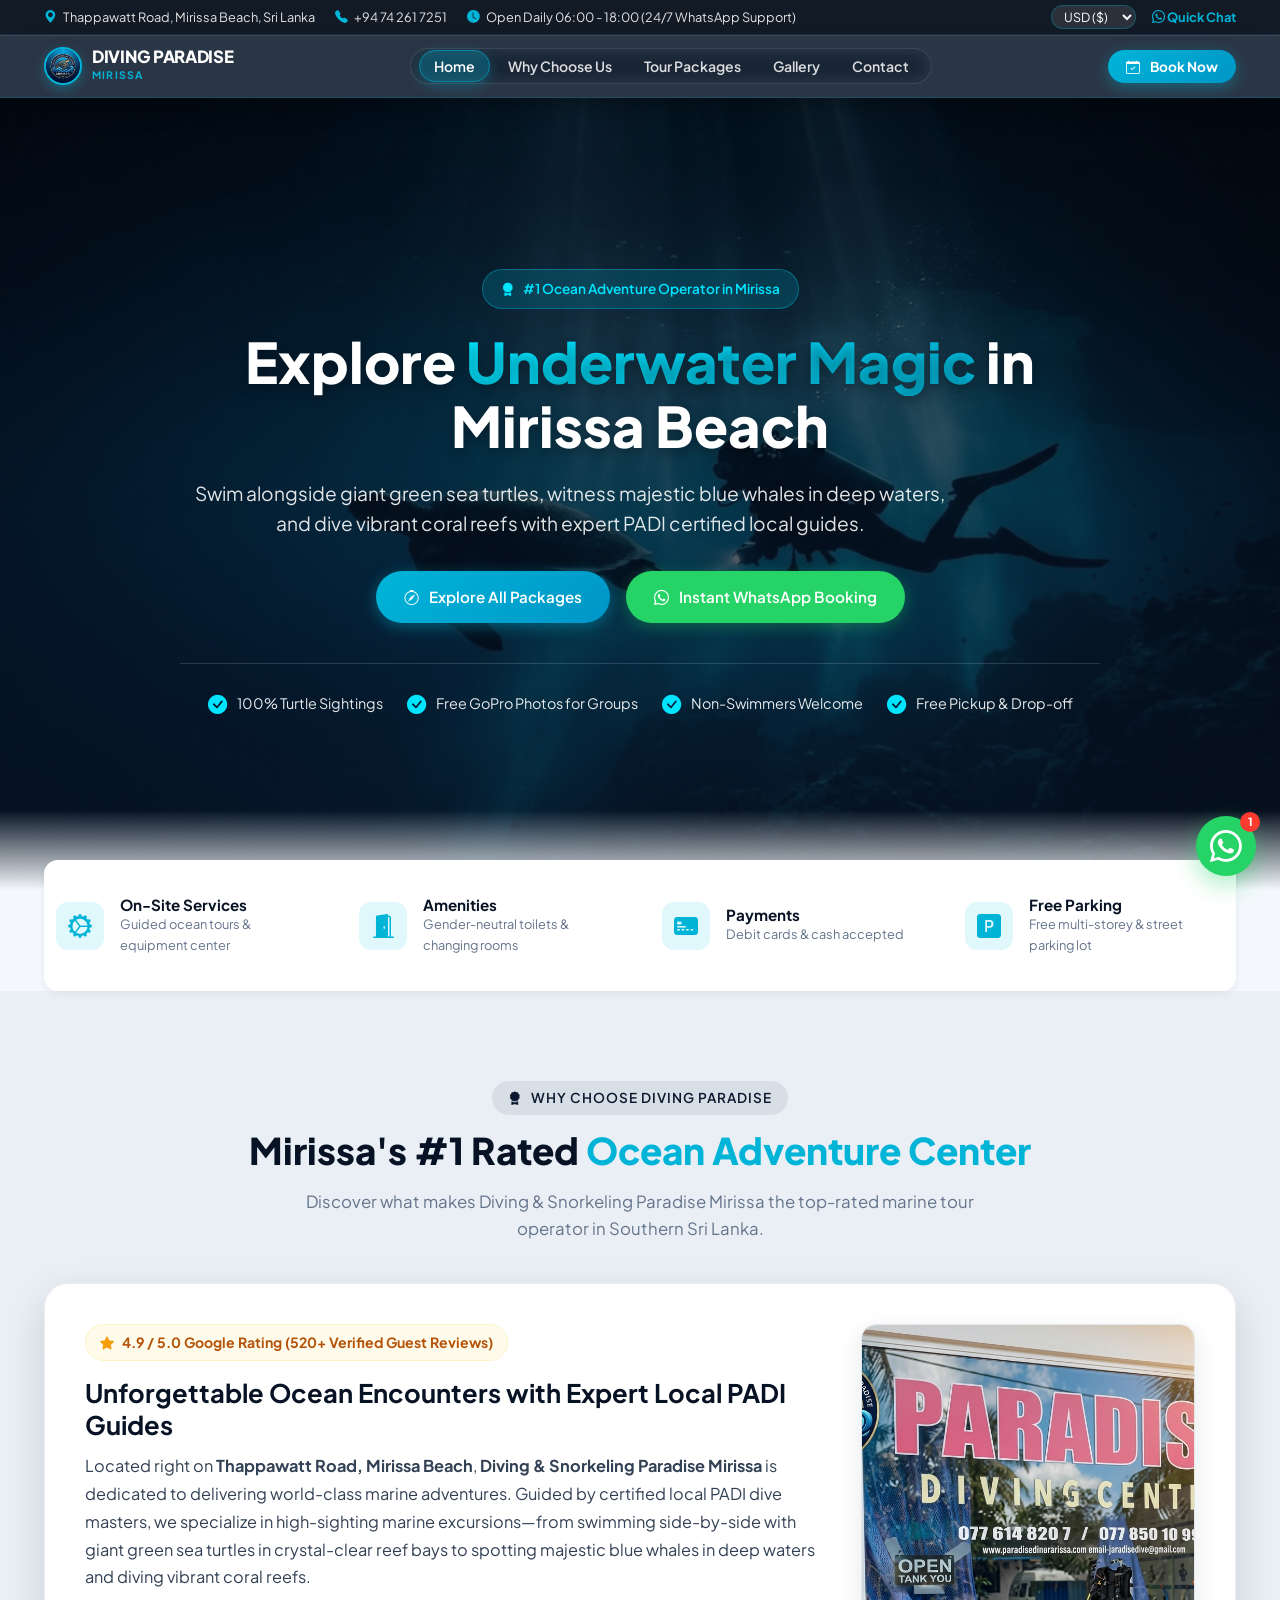
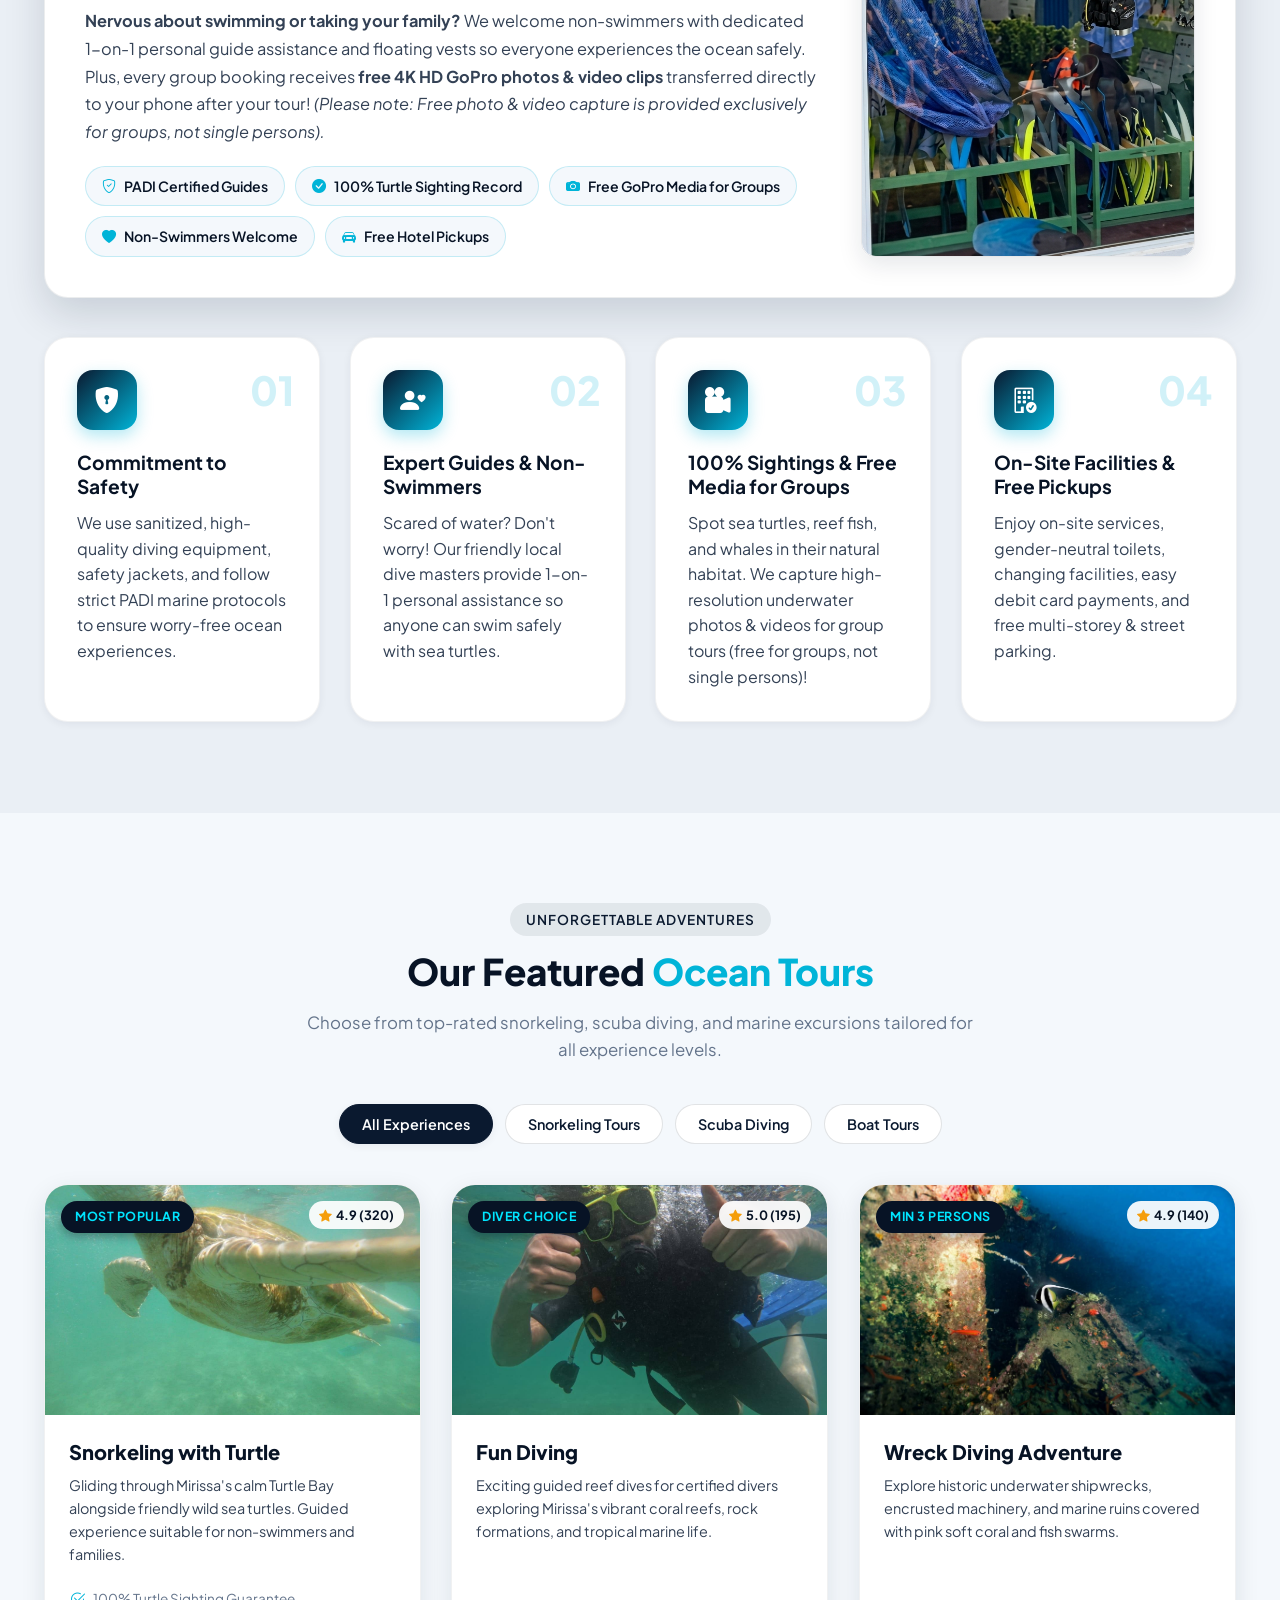
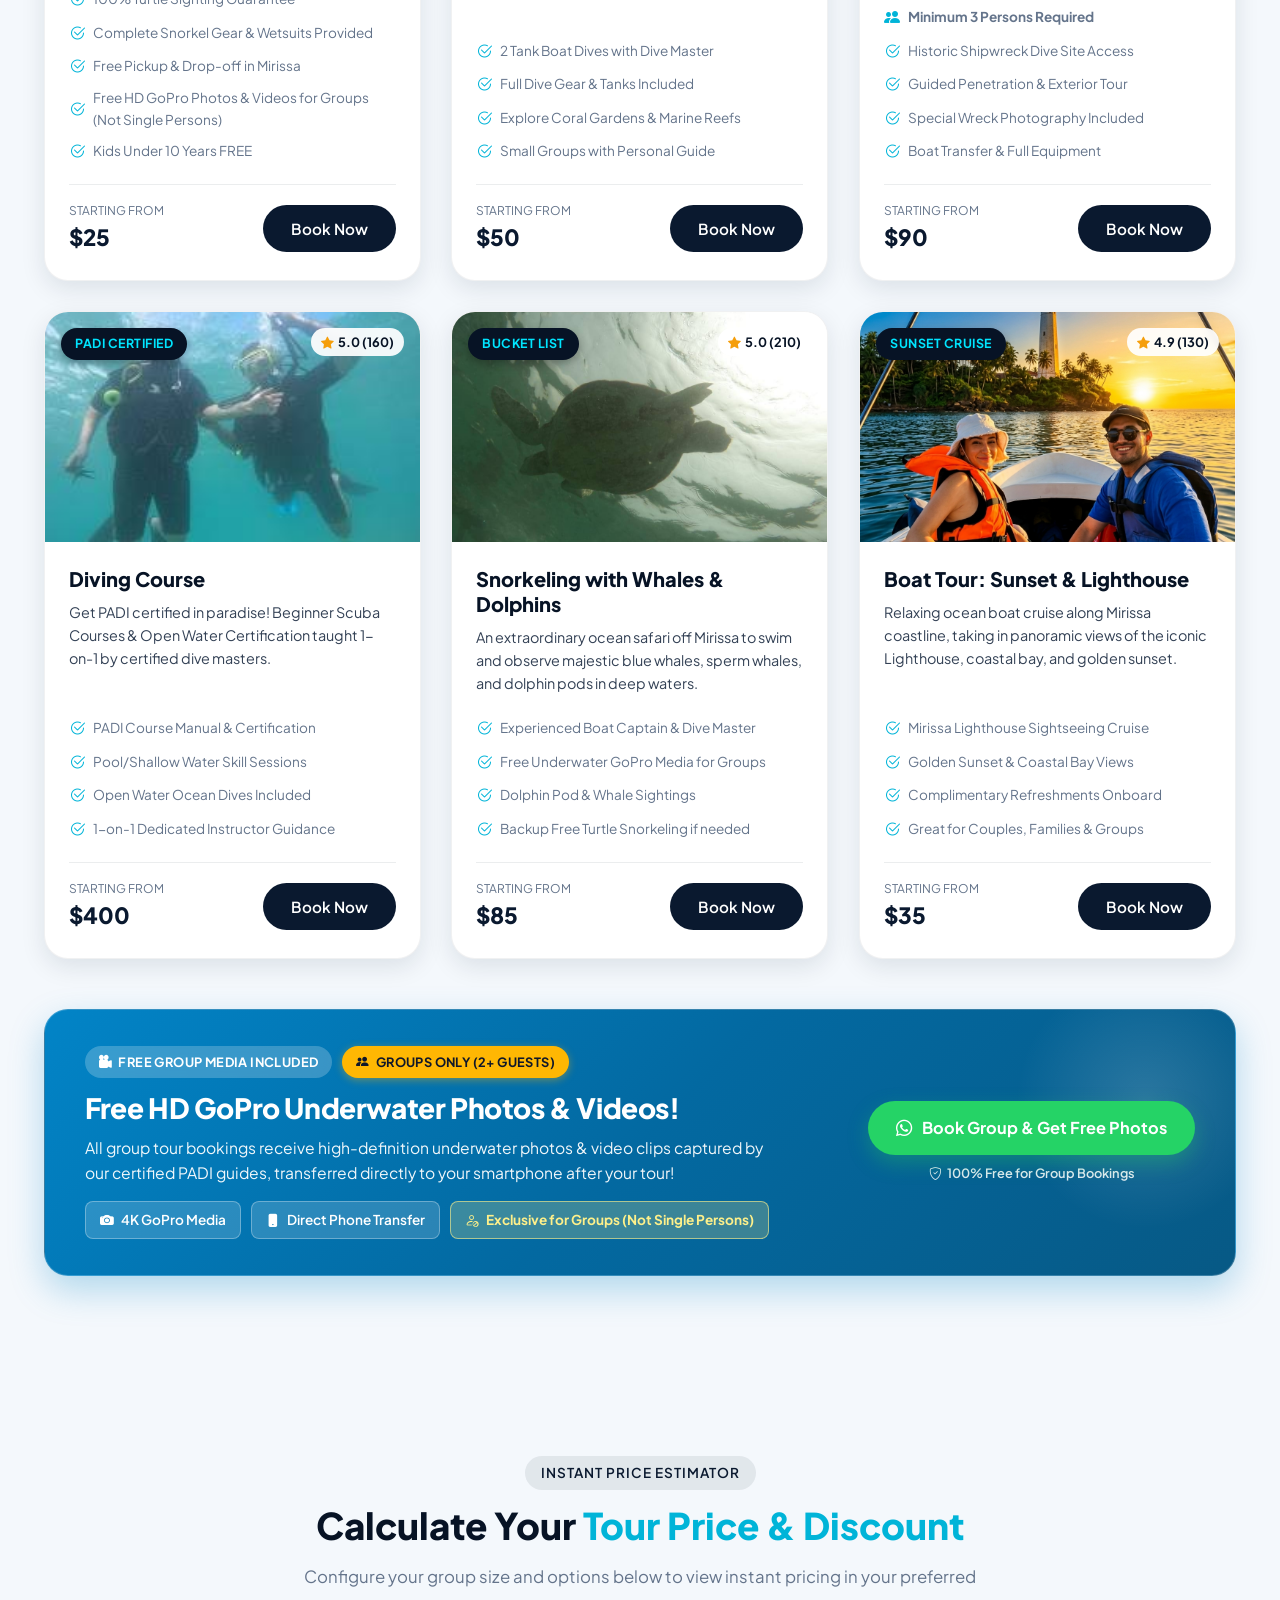
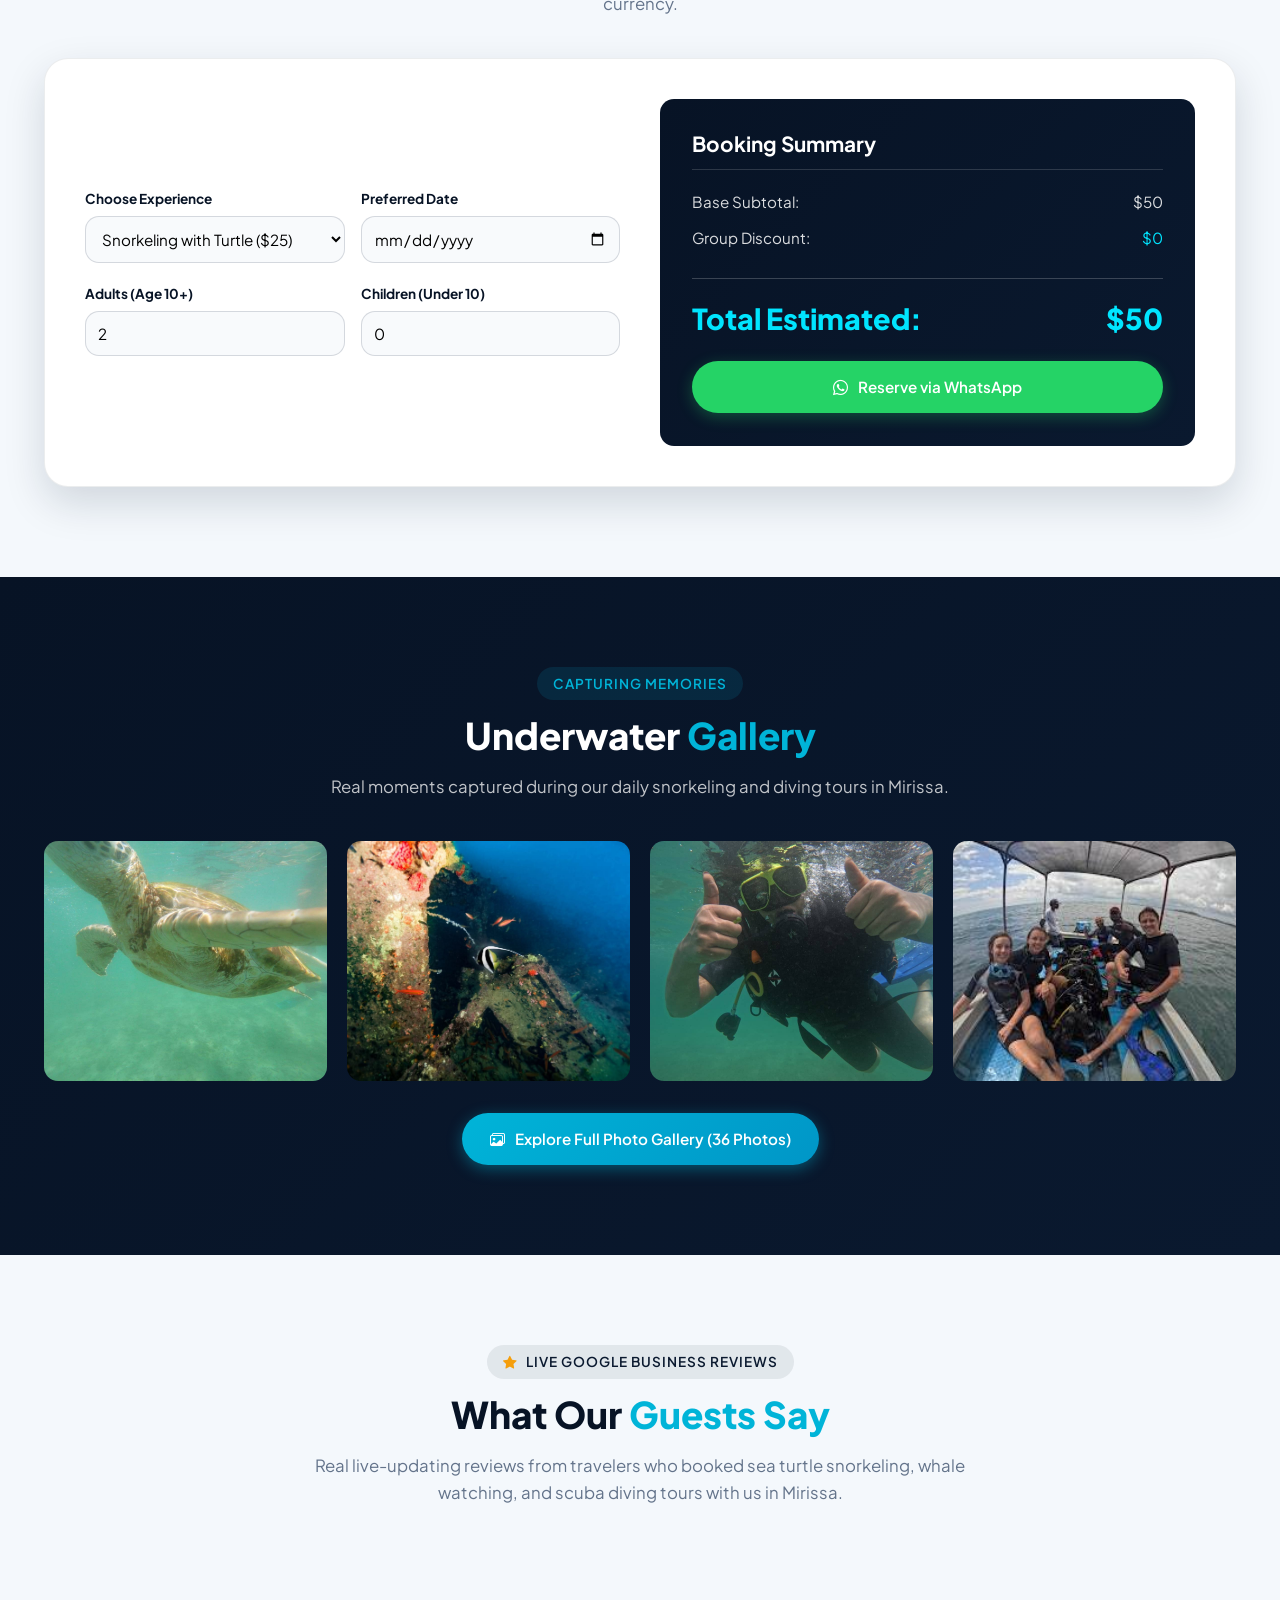
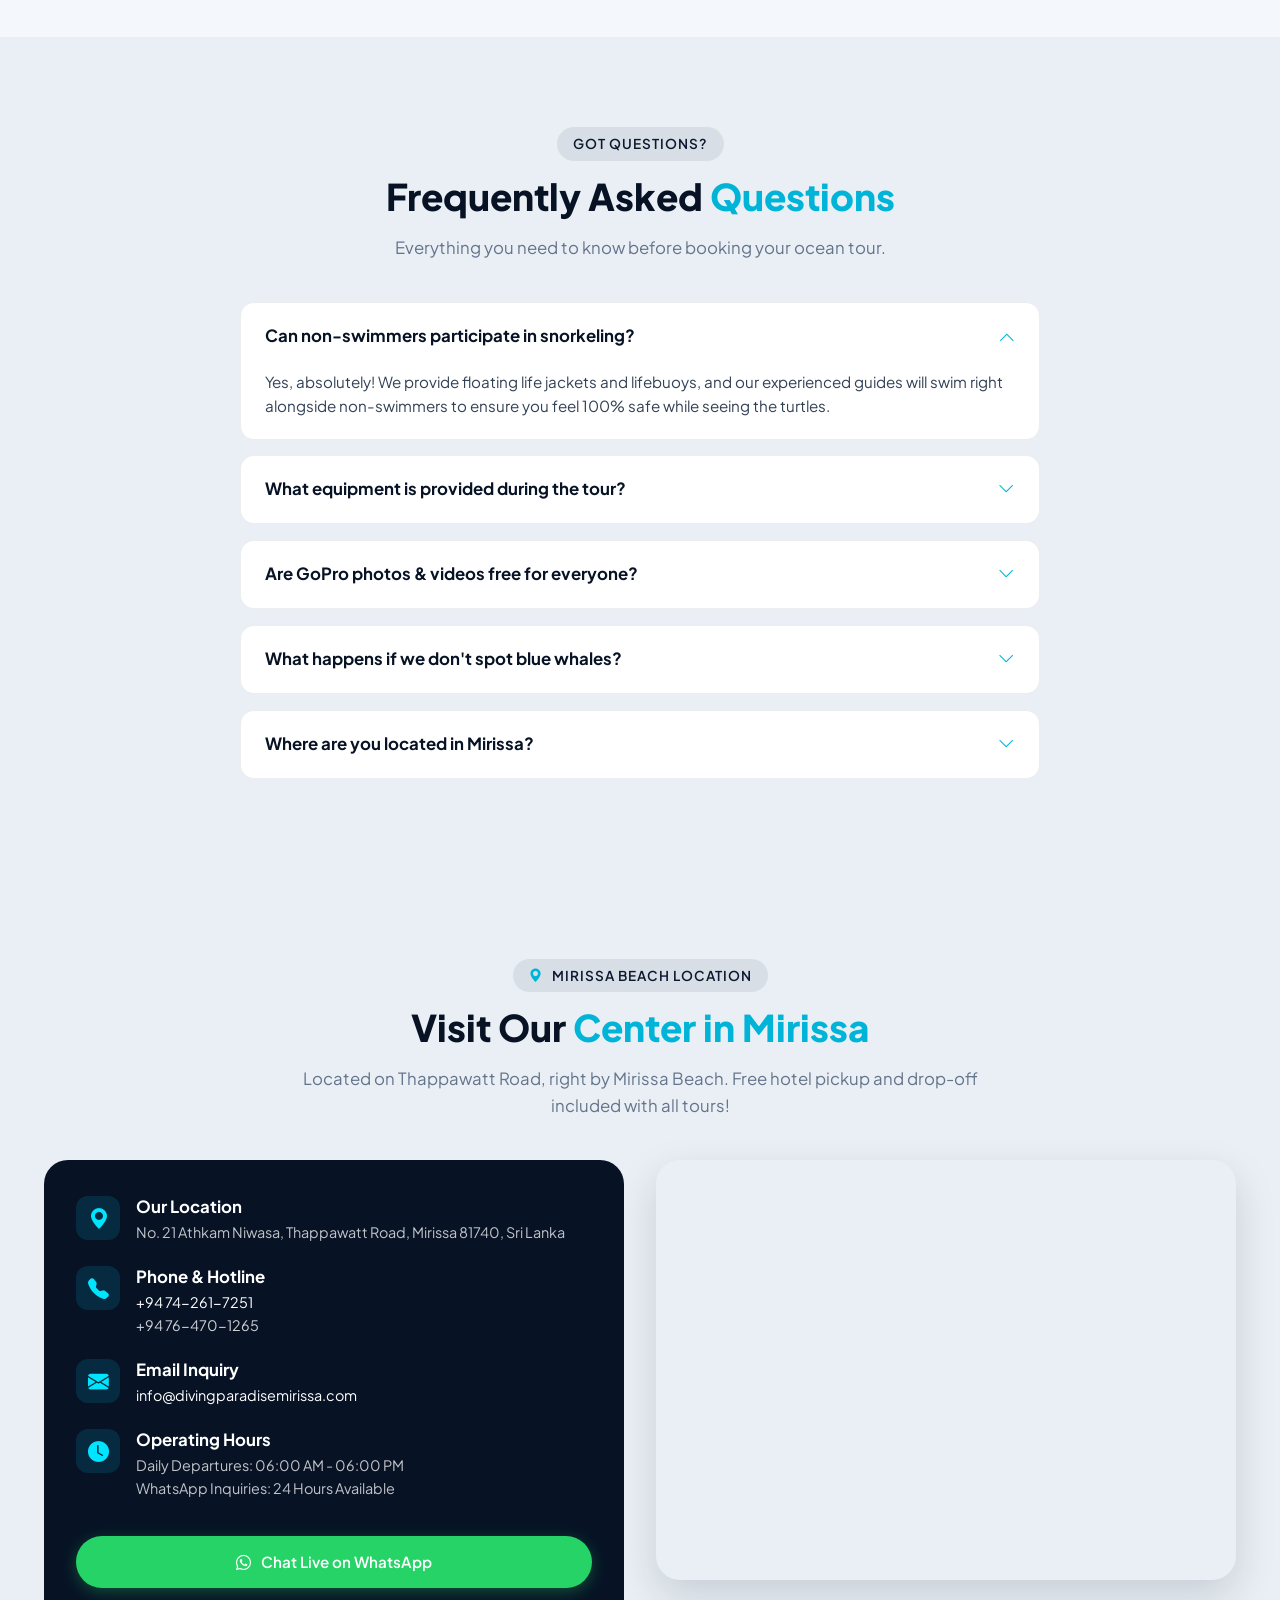
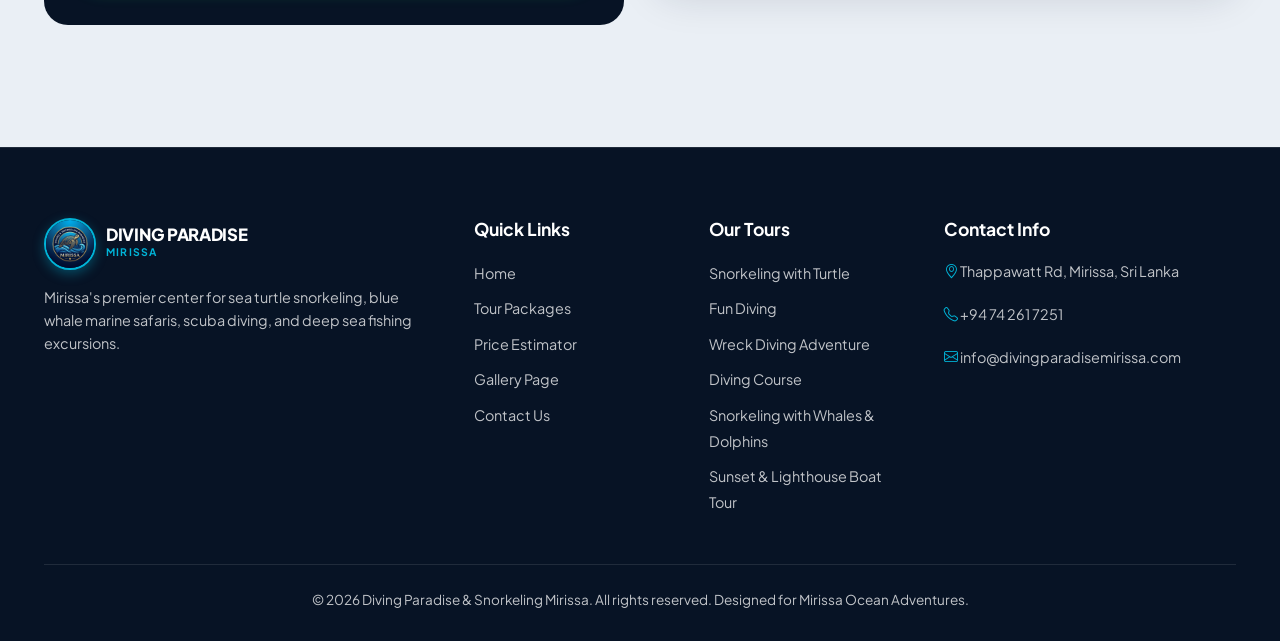
==== commit a55858fe: "updated changes" ====
--- a/index.html
+++ b/index.html
@@ -8,7 +8,7 @@
 
   <!-- Primary Meta Tags -->
   <meta name="description"
-    content="Experience Mirissa's #1 rated ocean adventure center. Swim with sea turtles, snorkel with blue whales, scuba dive vibrant coral reefs, and enjoy deep sea fishing in Sri Lanka. PADI certified guides, 100% turtle sightings, free GoPro photos!">
+    content="Experience Mirissa's #1 rated ocean adventure center. Swim with sea turtles, snorkel with blue whales, scuba dive vibrant coral reefs, and enjoy deep sea fishing in Sri Lanka. PADI certified guides, 100% turtle sightings, free GoPro photos for groups!">
   <meta name="keywords"
     content="Mirissa snorkeling, turtle snorkeling Mirissa, whale watching Mirissa, scuba diving Mirissa, diving paradise mirissa, mirissa snorkeling adventures, diving tour mirissa, Sri Lanka underwater tours">
   <meta name="author" content="Diving & Snorkeling Paradise Mirissa">
@@ -17,7 +17,7 @@
   <meta property="og:type" content="website">
   <meta property="og:title" content="Diving & Snorkeling Paradise Mirissa | Sea Turtles, Whales & Scuba Diving">
   <meta property="og:description"
-    content="Book unforgettable ocean tours in Mirissa, Sri Lanka. Snorkel with green sea turtles and blue whales, scuba dive reefs, and get free HD GoPro photos!">
+    content="Book unforgettable ocean tours in Mirissa, Sri Lanka. Snorkel with green sea turtles and blue whales, scuba dive reefs, and get free HD GoPro photos for groups!">
   <meta property="og:image" content="assets/images/hero.png">
 
   <!-- Fonts & Icons -->
@@ -183,7 +183,7 @@
               <i class="bi bi-check-circle-fill"></i> 100% Turtle Sightings
             </div>
             <div class="hero-feature-item">
-              <i class="bi bi-check-circle-fill"></i> Free HD GoPro Photos
+              <i class="bi bi-check-circle-fill"></i> Free GoPro Photos for Groups
             </div>
             <div class="hero-feature-item">
               <i class="bi bi-check-circle-fill"></i> Non-Swimmers Welcome
@@ -263,15 +263,16 @@
             <p style="font-size: 1.02rem; line-height: 1.7; color: var(--text-body); margin-bottom: 20px;">
               <strong>Nervous about swimming or taking your family?</strong> We welcome non-swimmers with dedicated
               1-on-1 personal guide assistance and floating vests so everyone experiences the ocean safely. Plus, every
-              single group receives <strong>free 4K HD GoPro photos & video clips</strong> transferred directly to your
-              phone after your tour!
+              group booking receives <strong>free 4K HD GoPro photos & video clips</strong> transferred directly to your
+              phone after your tour! <em>(Please note: Free photo & video capture is provided exclusively for groups,
+                not single persons).</em>
             </p>
 
             <div class="why-highlights-strip">
               <div class="highlight-pill"><i class="bi bi-shield-check text-azure"></i> PADI Certified Guides</div>
               <div class="highlight-pill"><i class="bi bi-check-circle-fill text-azure"></i> 100% Turtle Sighting Record
               </div>
-              <div class="highlight-pill"><i class="bi bi-camera-fill text-azure"></i> Free 4K GoPro HD Media</div>
+              <div class="highlight-pill"><i class="bi bi-camera-fill text-azure"></i> Free GoPro Media for Groups</div>
               <div class="highlight-pill"><i class="bi bi-heart-fill text-azure"></i> Non-Swimmers Welcome</div>
               <div class="highlight-pill"><i class="bi bi-car-front-fill text-azure"></i> Free Hotel Pickups</div>
             </div>
@@ -305,9 +306,9 @@
         <div class="why-card">
           <div class="why-num">03</div>
           <div class="why-icon"><i class="bi bi-camera-reels-fill"></i></div>
-          <h3 class="why-card-title">100% Sightings & Free HD Media</h3>
+          <h3 class="why-card-title">100% Sightings & Free Media for Groups</h3>
           <p>Spot sea turtles, reef fish, and whales in their natural habitat. We capture high-resolution underwater
-            photos & videos for your group!</p>
+            photos & videos for group tours (free for groups, not single persons)!</p>
         </div>
 
         <div class="why-card">
@@ -358,7 +359,7 @@
               <li><i class="bi bi-check2-circle"></i> 100% Turtle Sighting Guarantee</li>
               <li><i class="bi bi-check2-circle"></i> Complete Snorkel Gear & Wetsuits Provided</li>
               <li><i class="bi bi-check2-circle"></i> Free Pickup & Drop-off in Mirissa</li>
-              <li><i class="bi bi-check2-circle"></i> Free HD GoPro Photos for 3+ guests</li>
+              <li><i class="bi bi-check2-circle"></i> Free HD GoPro Photos & Videos for Groups (Not Single Persons)</li>
               <li><i class="bi bi-check2-circle"></i> Kids Under 10 Years FREE</li>
             </ul>
             <div class="tour-card-footer">
@@ -407,7 +408,7 @@
         <div class="tour-card" data-category="scuba">
           <div class="tour-card-img">
             <img src="assets/gallery/gallery2.jpeg" alt="Wreck Diving Adventure Mirissa" loading="lazy">
-            <span class="tour-badge">Thrilling Wreck</span>
+            <span class="tour-badge">Min 3 Persons</span>
             <div class="tour-rating"><i class="bi bi-star-fill text-gold"></i> 4.9 (140)</div>
           </div>
           <div class="tour-card-body">
@@ -415,6 +416,7 @@
             <p class="tour-card-desc">Explore historic underwater shipwrecks, encrusted machinery, and marine ruins
               covered with pink soft coral and fish swarms.</p>
             <ul class="tour-features-list">
+              <li><i class="bi bi-people-fill text-gold"></i> <strong>Minimum 3 Persons Required</strong></li>
               <li><i class="bi bi-check2-circle"></i> Historic Shipwreck Dive Site Access</li>
               <li><i class="bi bi-check2-circle"></i> Guided Penetration & Exterior Tour</li>
               <li><i class="bi bi-check2-circle"></i> Special Wreck Photography Included</li>
@@ -423,7 +425,7 @@
             <div class="tour-card-footer">
               <div class="price-box">
                 <span class="price-label">Starting From</span>
-                <span class="price-value" data-price-usd="65">$65</span>
+                <span class="price-value" data-price-usd="90">$90</span>
               </div>
               <button class="btn btn-navy open-booking-modal" data-tour-key="wreck-diving"
                 data-tour-title="Wreck Diving Adventure">
@@ -453,7 +455,7 @@
             <div class="tour-card-footer">
               <div class="price-box">
                 <span class="price-label">Starting From</span>
-                <span class="price-value" data-price-usd="120">$120</span>
+                <span class="price-value" data-price-usd="400">$400</span>
               </div>
               <button class="btn btn-navy open-booking-modal" data-tour-key="diving-course"
                 data-tour-title="Diving Course">
@@ -476,7 +478,7 @@
               whales, sperm whales, and dolphin pods in deep waters.</p>
             <ul class="tour-features-list">
               <li><i class="bi bi-check2-circle"></i> Experienced Boat Captain & Dive Master</li>
-              <li><i class="bi bi-check2-circle"></i> High Quality Underwater GoPro Media</li>
+              <li><i class="bi bi-check2-circle"></i> Free Underwater GoPro Media for Groups</li>
               <li><i class="bi bi-check2-circle"></i> Dolphin Pod & Whale Sightings</li>
               <li><i class="bi bi-check2-circle"></i> Backup Free Turtle Snorkeling if needed</li>
             </ul>
@@ -496,7 +498,7 @@
         <!-- Package 6: Boat Tour (Sunset & Lighthouse Tour) -->
         <div class="tour-card" data-category="boat">
           <div class="tour-card-img">
-            <img src="assets/gallery/gallery10.jpg" alt="Boat Tour Sunset & Lighthouse Tour" loading="lazy">
+            <img src="assets/images/sunset_lighthouse_boat.png" alt="Boat Tour Sunset & Lighthouse Tour" loading="lazy">
             <span class="tour-badge">Sunset Cruise</span>
             <div class="tour-rating"><i class="bi bi-star-fill text-gold"></i> 4.9 (130)</div>
           </div>
@@ -526,17 +528,31 @@
       </div>
 
       <!-- GoPro Free Photos Banner -->
-      <div class="gopro-banner" style="margin-top: 50px;">
-        <div>
-          <span class="banner-badge"><i class="bi bi-camera-reels-fill"></i> Complimentary GoPro Media</span>
-          <h2>Free HD Underwater Photos & Videos Included!</h2>
-          <p>All guests receive high-definition underwater photos and video clips taken by our PADI guides, transferred
-            directly to your smartphone right after your tour!</p>
-        </div>
-        <a href="https://wa.me/94742617251?text=Hello!%20I%20am%20interested%20in%20booking%20a%20tour" target="_blank"
-          class="btn btn-whatsapp">
-          <i class="bi bi-whatsapp"></i> Book & Get Free Photos
-        </a>
+      <div class="gopro-banner">
+        <div class="gopro-banner-content">
+          <div class="banner-badge-wrapper">
+            <span class="banner-badge"><i class="bi bi-camera-reels-fill"></i> Free Group Media Included</span>
+            <span class="banner-badge group-only-badge"><i class="bi bi-people-fill"></i> Groups Only (2+ Guests)</span>
+          </div>
+          <h2 class="gopro-banner-title">Free HD GoPro Underwater Photos & Videos!</h2>
+          <p class="gopro-banner-desc">
+            All group tour bookings receive high-definition underwater photos & video clips captured by our certified
+            PADI guides, transferred directly to your smartphone after your tour!
+          </p>
+          <div class="gopro-highlights-grid">
+            <div class="gopro-pill"><i class="bi bi-camera-fill"></i> 4K GoPro Media</div>
+            <div class="gopro-pill"><i class="bi bi-phone-fill"></i> Direct Phone Transfer</div>
+            <div class="gopro-pill highlight-pill-alert"><i class="bi bi-person-slash"></i> Exclusive for Groups (Not
+              Single Persons)</div>
+          </div>
+        </div>
+        <div class="gopro-banner-cta">
+          <a href="https://wa.me/94742617251?text=Hello!%20I%20am%20interested%20in%20booking%20a%20group%20tour"
+            target="_blank" class="btn btn-whatsapp btn-gopro-cta">
+            <i class="bi bi-whatsapp"></i> Book Group & Get Free Photos
+          </a>
+          <span class="cta-subtext"><i class="bi bi-shield-check"></i> 100% Free for Group Bookings</span>
+        </div>
       </div>
 
     </div>
@@ -562,8 +578,8 @@
                 <select id="calc-package">
                   <option value="turtle-snorkeling">Snorkeling with Turtle ($25)</option>
                   <option value="fun-diving">Fun Diving ($50)</option>
-                  <option value="wreck-diving">Wreck Diving Adventure ($65)</option>
-                  <option value="diving-course">Diving Course ($120)</option>
+                  <option value="wreck-diving">Wreck Diving Adventure ($90 - Min 3 Persons)</option>
+                  <option value="diving-course">Diving Course ($400)</option>
                   <option value="whale-dolphin-snorkeling">Snorkeling with Whales & Dolphins ($85)</option>
                   <option value="sunset-lighthouse-boat">Boat Tour (Sunset & Lighthouse) ($35)</option>
                 </select>
@@ -728,12 +744,14 @@
 
         <div class="faq-item">
           <div class="faq-question">
-            <span>How do I get the GoPro underwater photos?</span>
+            <span>Are GoPro photos & videos free for everyone?</span>
             <i class="bi bi-chevron-down"></i>
           </div>
           <div class="faq-answer">
-            Our guides capture HD underwater photos and video clips during the tour. After returning to shore, we
-            transfer all original files directly to your phone via AirDrop, WhatsApp, or Google Drive for free!
+            Free HD underwater photos and video clips are captured exclusively for group bookings (2 or more guests).
+            Our guides capture group memories during the tour and transfer all files to your phone after returning to
+            shore via AirDrop, WhatsApp, or Google Drive. <strong>Note: Free photo & video capture is provided only for
+              groups, not single persons (solo guests).</strong>
           </div>
         </div>
 
--- a/css/styles.css
+++ b/css/styles.css
@@ -1859,16 +1859,138 @@
 }
 
 .gopro-banner {
-  background: linear-gradient(135deg, #0284c7 0%, #0369a1 100%);
-  color: #ffffff;
-  border-radius: var(--radius-lg);
-  padding: 40px;
+  background: linear-gradient(135deg, #0284c7 0%, #0369a1 50%, #075985 100%);
+  color: #ffffff;
+  border-radius: var(--radius-lg, 16px);
+  padding: 36px 40px;
   display: flex;
   align-items: center;
   justify-content: space-between;
-  gap: 30px;
+  gap: 32px;
   margin-top: 50px;
-  box-shadow: var(--shadow-md);
+  box-shadow: 0 14px 35px rgba(2, 132, 199, 0.28);
+  border: 1px solid rgba(255, 255, 255, 0.2);
+  position: relative;
+  overflow: hidden;
+}
+
+.gopro-banner::before {
+  content: '';
+  position: absolute;
+  top: -40px;
+  right: -40px;
+  width: 260px;
+  height: 260px;
+  background: radial-gradient(circle, rgba(255, 255, 255, 0.15) 0%, rgba(255, 255, 255, 0) 70%);
+  pointer-events: none;
+}
+
+.gopro-banner-content {
+  flex: 1;
+  text-align: left;
+}
+
+.banner-badge-wrapper {
+  display: flex;
+  align-items: center;
+  gap: 10px;
+  flex-wrap: wrap;
+  margin-bottom: 12px;
+}
+
+.gopro-banner .banner-badge {
+  background: rgba(255, 255, 255, 0.22);
+  backdrop-filter: blur(8px);
+  color: #ffffff;
+  font-size: 0.8rem;
+  font-weight: 700;
+  padding: 6px 14px;
+  border-radius: 30px;
+  display: inline-flex;
+  align-items: center;
+  gap: 6px;
+  letter-spacing: 0.4px;
+  text-transform: uppercase;
+}
+
+.gopro-banner .group-only-badge {
+  background: #ffb703;
+  color: #0f172a;
+  box-shadow: 0 2px 8px rgba(255, 183, 3, 0.4);
+}
+
+.gopro-banner-title {
+  font-size: 1.75rem;
+  font-weight: 800;
+  line-height: 1.25;
+  color: #ffffff;
+  margin-bottom: 10px;
+  letter-spacing: -0.4px;
+}
+
+.gopro-banner-desc {
+  font-size: 0.98rem;
+  line-height: 1.6;
+  color: rgba(255, 255, 255, 0.94);
+  margin-bottom: 16px;
+  max-width: 680px;
+}
+
+.gopro-highlights-grid {
+  display: flex;
+  align-items: center;
+  gap: 10px;
+  flex-wrap: wrap;
+}
+
+.gopro-pill {
+  background: rgba(255, 255, 255, 0.16);
+  border: 1px solid rgba(255, 255, 255, 0.3);
+  padding: 7px 14px;
+  border-radius: 8px;
+  font-size: 0.85rem;
+  font-weight: 600;
+  display: inline-flex;
+  align-items: center;
+  gap: 7px;
+  color: #ffffff;
+}
+
+.gopro-pill.highlight-pill-alert {
+  background: rgba(254, 240, 138, 0.22);
+  border-color: rgba(254, 240, 138, 0.6);
+  color: #fef08a;
+  font-weight: 700;
+}
+
+.gopro-banner-cta {
+  display: flex;
+  flex-direction: column;
+  align-items: center;
+  gap: 8px;
+  flex-shrink: 0;
+}
+
+.btn-gopro-cta {
+  padding: 14px 28px;
+  font-size: 1.02rem;
+  font-weight: 700;
+  box-shadow: 0 8px 20px rgba(34, 197, 94, 0.35);
+  transition: transform 0.2s ease, box-shadow 0.2s ease;
+}
+
+.btn-gopro-cta:hover {
+  transform: translateY(-2px);
+  box-shadow: 0 12px 25px rgba(34, 197, 94, 0.45);
+}
+
+.cta-subtext {
+  font-size: 0.8rem;
+  color: rgba(255, 255, 255, 0.88);
+  font-weight: 600;
+  display: flex;
+  align-items: center;
+  gap: 5px;
 }
 
 /* -------------------------------------------------------------------
@@ -1910,6 +2032,15 @@
   .gopro-banner {
     flex-direction: column;
     text-align: center;
+    padding: 30px 20px;
+    align-items: center;
+  }
+  .gopro-banner-content {
+    text-align: center;
+  }
+  .banner-badge-wrapper,
+  .gopro-highlights-grid {
+    justify-content: center;
   }
   .gopro-banner .btn {
     width: 100%;
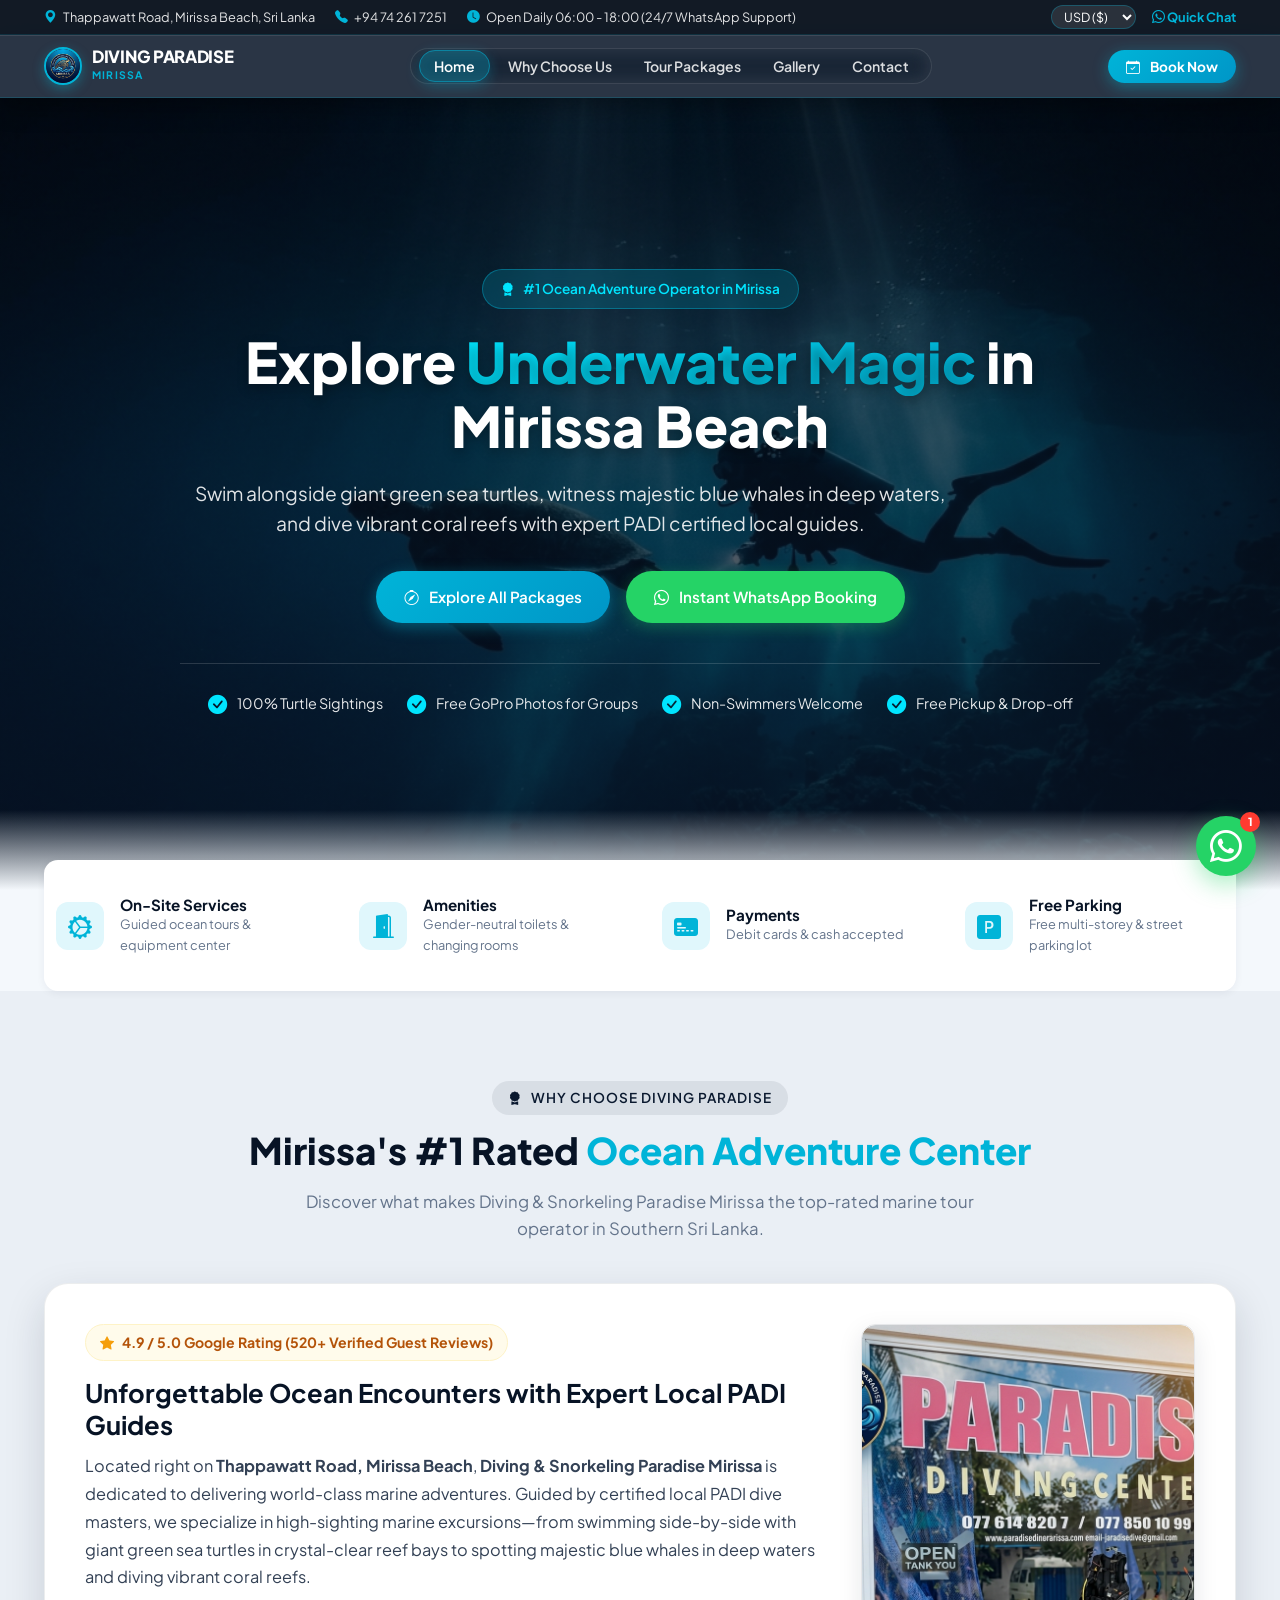
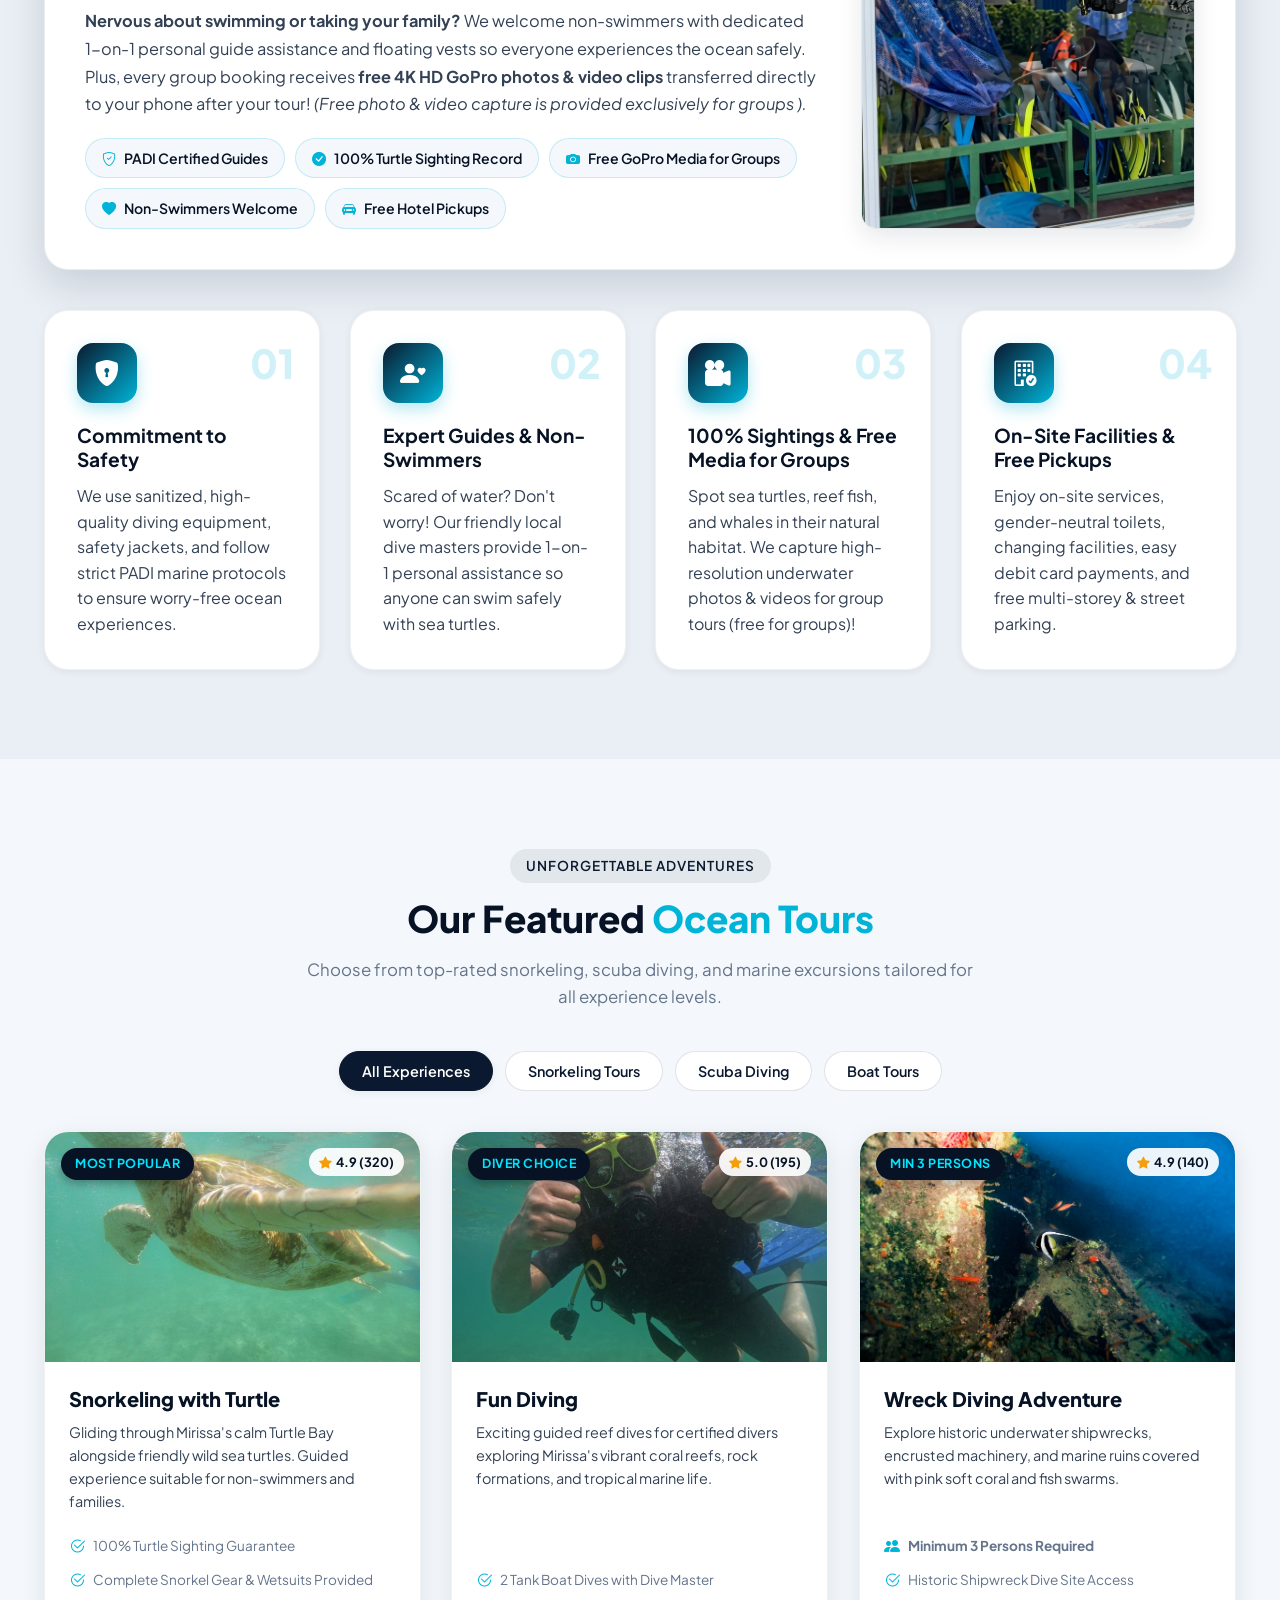
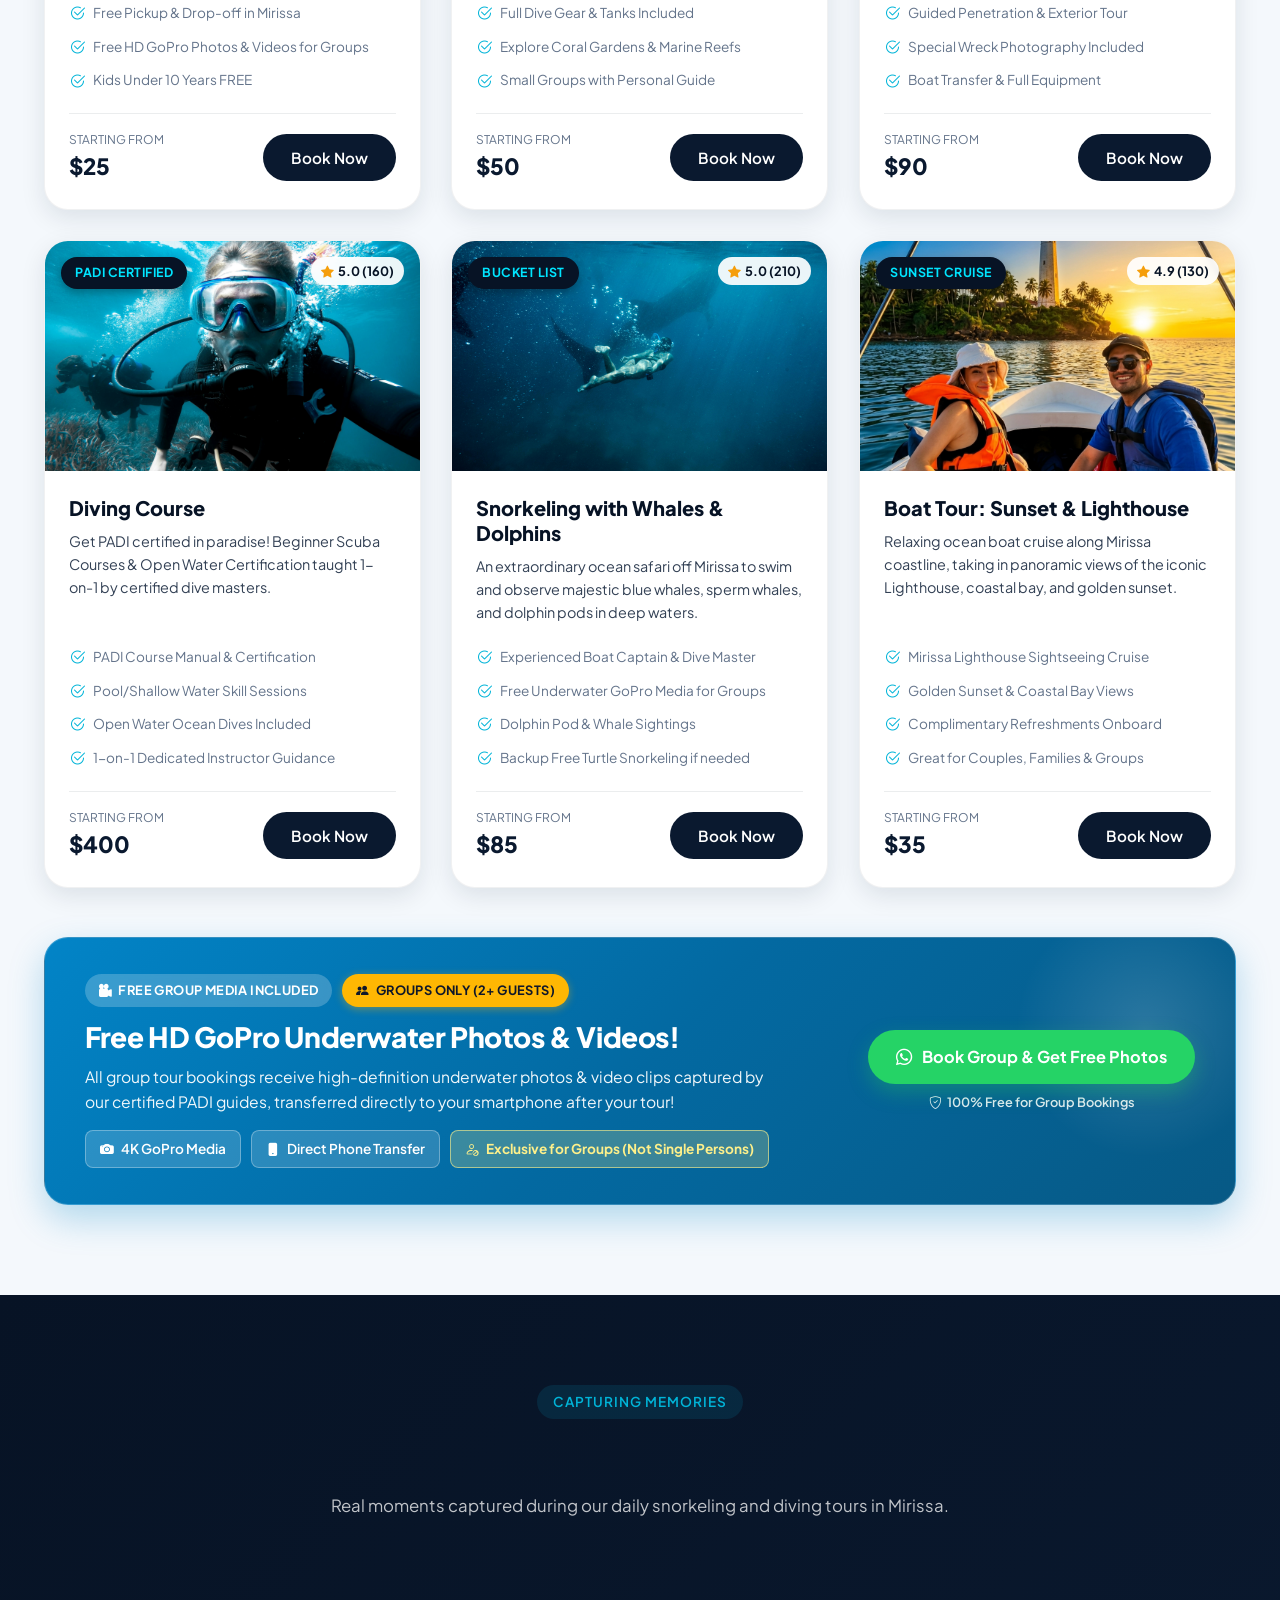
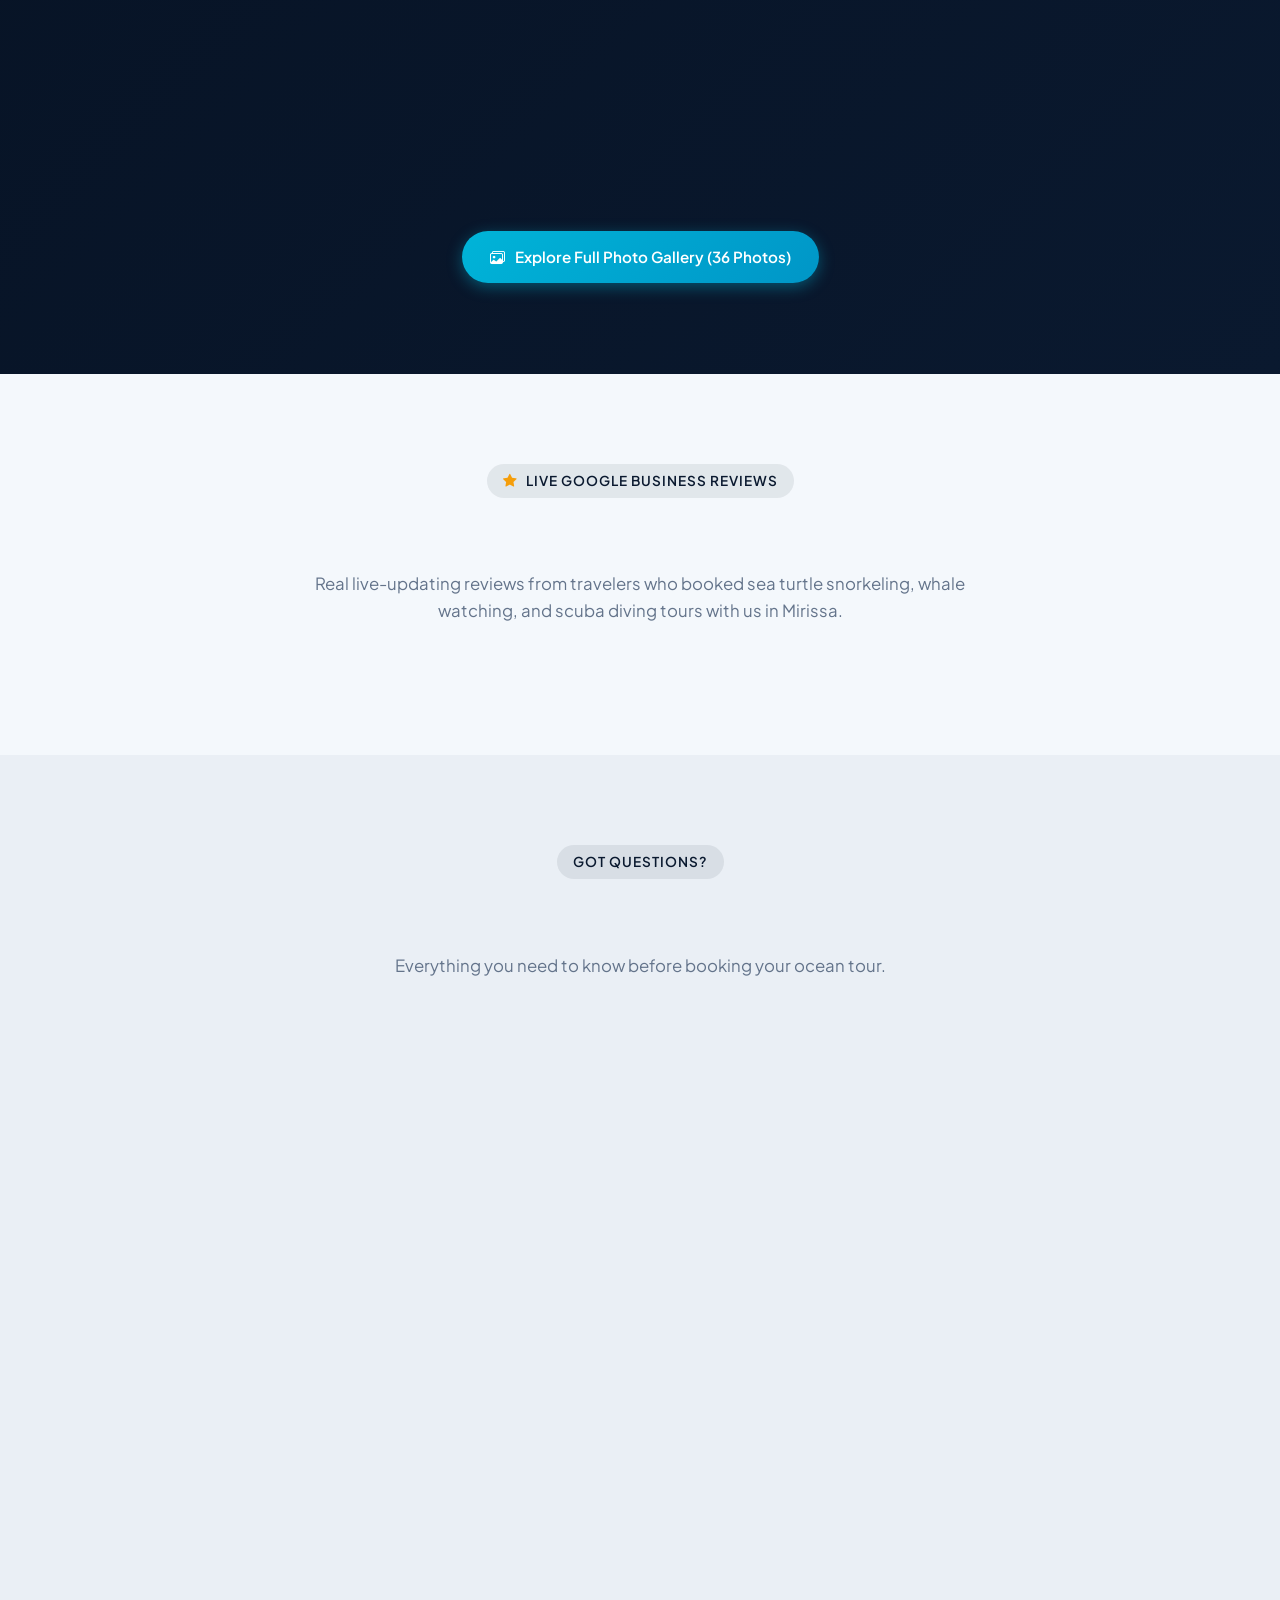
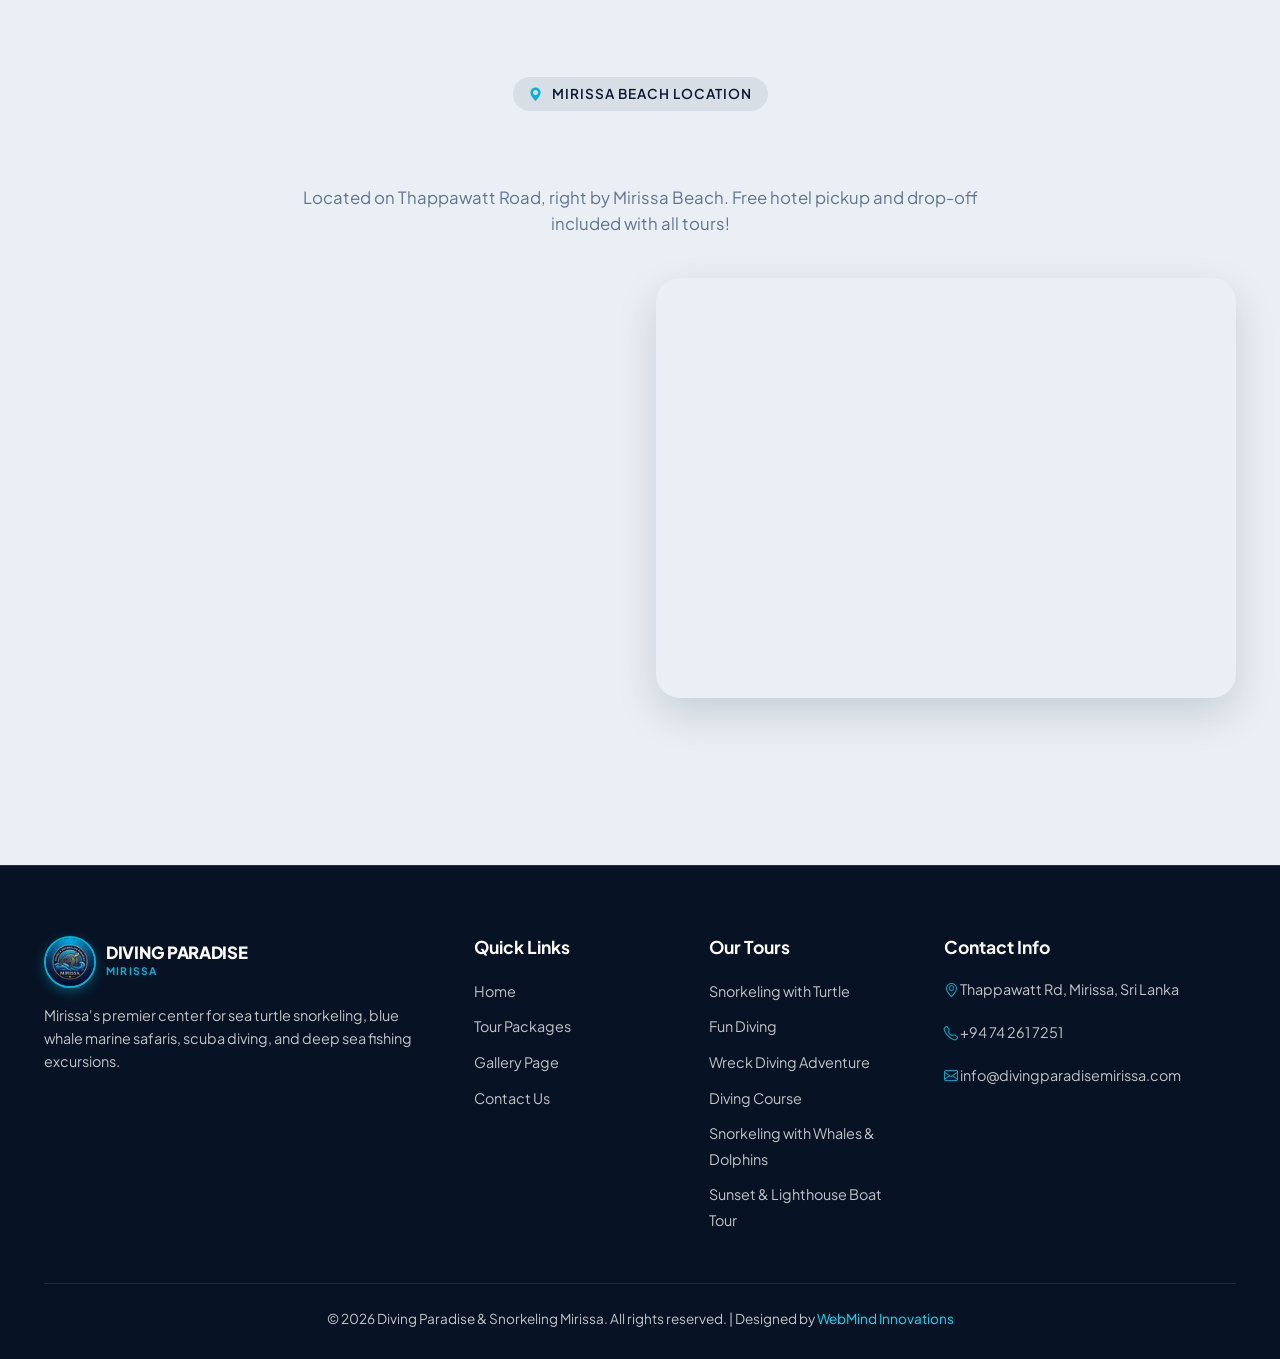
==== commit e893fe40: "fixed some client updates" ====
--- a/index.html
+++ b/index.html
@@ -264,8 +264,8 @@
               <strong>Nervous about swimming or taking your family?</strong> We welcome non-swimmers with dedicated
               1-on-1 personal guide assistance and floating vests so everyone experiences the ocean safely. Plus, every
               group booking receives <strong>free 4K HD GoPro photos & video clips</strong> transferred directly to your
-              phone after your tour! <em>(Please note: Free photo & video capture is provided exclusively for groups,
-                not single persons).</em>
+              phone after your tour! <em>(Free photo & video capture is provided exclusively for groups
+                ).</em>
             </p>
 
             <div class="why-highlights-strip">
@@ -308,7 +308,7 @@
           <div class="why-icon"><i class="bi bi-camera-reels-fill"></i></div>
           <h3 class="why-card-title">100% Sightings & Free Media for Groups</h3>
           <p>Spot sea turtles, reef fish, and whales in their natural habitat. We capture high-resolution underwater
-            photos & videos for group tours (free for groups, not single persons)!</p>
+            photos & videos for group tours (free for groups)!</p>
         </div>
 
         <div class="why-card">
@@ -359,7 +359,7 @@
               <li><i class="bi bi-check2-circle"></i> 100% Turtle Sighting Guarantee</li>
               <li><i class="bi bi-check2-circle"></i> Complete Snorkel Gear & Wetsuits Provided</li>
               <li><i class="bi bi-check2-circle"></i> Free Pickup & Drop-off in Mirissa</li>
-              <li><i class="bi bi-check2-circle"></i> Free HD GoPro Photos & Videos for Groups (Not Single Persons)</li>
+              <li><i class="bi bi-check2-circle"></i> Free HD GoPro Photos & Videos for Groups</li>
               <li><i class="bi bi-check2-circle"></i> Kids Under 10 Years FREE</li>
             </ul>
             <div class="tour-card-footer">
@@ -438,7 +438,7 @@
         <!-- Package 4: Diving Course -->
         <div class="tour-card" data-category="scuba">
           <div class="tour-card-img">
-            <img src="assets/gallery/gallery24.jpg" alt="Diving Course PADI Certification" loading="lazy">
+            <img src="assets/images/Diving Course.jpg" alt="Diving Course PADI Certification" loading="lazy">
             <span class="tour-badge">PADI Certified</span>
             <div class="tour-rating"><i class="bi bi-star-fill text-gold"></i> 5.0 (160)</div>
           </div>
@@ -468,7 +468,8 @@
         <!-- Package 5: Snorkeling with Whales and Dolphins -->
         <div class="tour-card" data-category="snorkeling">
           <div class="tour-card-img">
-            <img src="assets/gallery/gallery12.jpg" alt="Snorkeling with Whales and Dolphins" loading="lazy">
+            <img src="assets/images/Snorkeling with Whales & Dolphins.jpg" alt="Snorkeling with Whales and Dolphins"
+              loading="lazy">
             <span class="tour-badge">Bucket List</span>
             <div class="tour-rating"><i class="bi bi-star-fill text-gold"></i> 5.0 (210)</div>
           </div>
@@ -558,81 +559,6 @@
     </div>
   </section>
 
-  <!-- Dynamic Price Estimator Section -->
-  <section class="section-padding bg-navy-light" id="calculator">
-    <div class="container">
-      <div style="text-align: center;">
-        <span class="section-tag light-mode">Instant Price Estimator</span>
-        <h2 class="section-title">Calculate Your <span>Tour Price & Discount</span></h2>
-        <p class="section-subtitle">Configure your group size and options below to view instant pricing in your
-          preferred currency.</p>
-      </div>
-
-      <div class="calc-wrapper">
-        <div class="calc-grid">
-
-          <div class="calc-inputs">
-            <div class="form-row">
-              <div>
-                <label for="calc-package">Choose Experience</label>
-                <select id="calc-package">
-                  <option value="turtle-snorkeling">Snorkeling with Turtle ($25)</option>
-                  <option value="fun-diving">Fun Diving ($50)</option>
-                  <option value="wreck-diving">Wreck Diving Adventure ($90 - Min 3 Persons)</option>
-                  <option value="diving-course">Diving Course ($400)</option>
-                  <option value="whale-dolphin-snorkeling">Snorkeling with Whales & Dolphins ($85)</option>
-                  <option value="sunset-lighthouse-boat">Boat Tour (Sunset & Lighthouse) ($35)</option>
-                </select>
-              </div>
-              <div>
-                <label for="calc-date">Preferred Date</label>
-                <input type="date" id="calc-date">
-              </div>
-            </div>
-
-            <div class="form-row">
-              <div>
-                <label for="calc-adults">Adults (Age 10+)</label>
-                <input type="number" id="calc-adults" value="2" min="1" max="20">
-              </div>
-              <div>
-                <label for="calc-children">Children (Under 10)</label>
-                <input type="number" id="calc-children" value="0" min="0" max="10">
-              </div>
-            </div>
-
-          </div>
-
-          <!-- Summary Box -->
-          <div class="calc-summary">
-            <div>
-              <h3 class="calc-summary-title">Booking Summary</h3>
-              <div class="calc-row">
-                <span>Base Subtotal:</span>
-                <span id="calc-subtotal" data-price-usd="50">$50</span>
-              </div>
-              <div class="calc-row">
-                <span>Group Discount:</span>
-                <span id="calc-discount" style="color: var(--azure-glow);">$0</span>
-              </div>
-            </div>
-
-            <div>
-              <div class="calc-total">
-                <span>Total Estimated:</span>
-                <span id="calc-total">$50</span>
-              </div>
-              <a href="#" id="calc-book-whatsapp" target="_blank" class="btn btn-whatsapp"
-                style="width: 100%; margin-top: 20px;">
-                <i class="bi bi-whatsapp"></i> Reserve via WhatsApp
-              </a>
-            </div>
-          </div>
-
-        </div>
-      </div>
-    </div>
-  </section>
 
   <!-- Media Gallery -->
   <section class="section-padding bg-navy" id="gallery">
@@ -751,7 +677,7 @@
             Free HD underwater photos and video clips are captured exclusively for group bookings (2 or more guests).
             Our guides capture group memories during the tour and transfer all files to your phone after returning to
             shore via AirDrop, WhatsApp, or Google Drive. <strong>Note: Free photo & video capture is provided only for
-              groups, not single persons (solo guests).</strong>
+              groups.</strong>
           </div>
         </div>
 
@@ -871,7 +797,6 @@
           <ul class="footer-links">
             <li><a href="index.html">Home</a></li>
             <li><a href="index.html#tours">Tour Packages</a></li>
-            <li><a href="index.html#calculator">Price Estimator</a></li>
             <li><a href="gallery.html">Gallery Page</a></li>
             <li><a href="contact.html">Contact Us</a></li>
           </ul>
@@ -898,7 +823,9 @@
       </div>
 
       <div class="footer-bottom">
-        <p>© 2026 Diving Paradise & Snorkeling Mirissa. All rights reserved. Designed for Mirissa Ocean Adventures.</p>
+        <p>© 2026 Diving Paradise & Snorkeling Mirissa. All rights reserved. | Designed by <a
+            href="https://www.facebook.com/share/192YZzfC4R/?mibextid=wwXIfr" target="_blank" rel="noopener">WebMind
+            Innovations</a></p>
       </div>
     </div>
   </footer>
--- a/css/styles.css
+++ b/css/styles.css
@@ -1326,6 +1326,17 @@
   font-size: 0.85rem;
 }
 
+.footer-bottom a {
+  color: var(--azure-glow);
+  text-decoration: none;
+  transition: color 0.3s ease;
+}
+
+.footer-bottom a:hover {
+  color: #ffffff;
+  text-decoration: underline;
+}
+
 /* Floating WhatsApp Button */
 .floating-whatsapp {
   position: fixed;
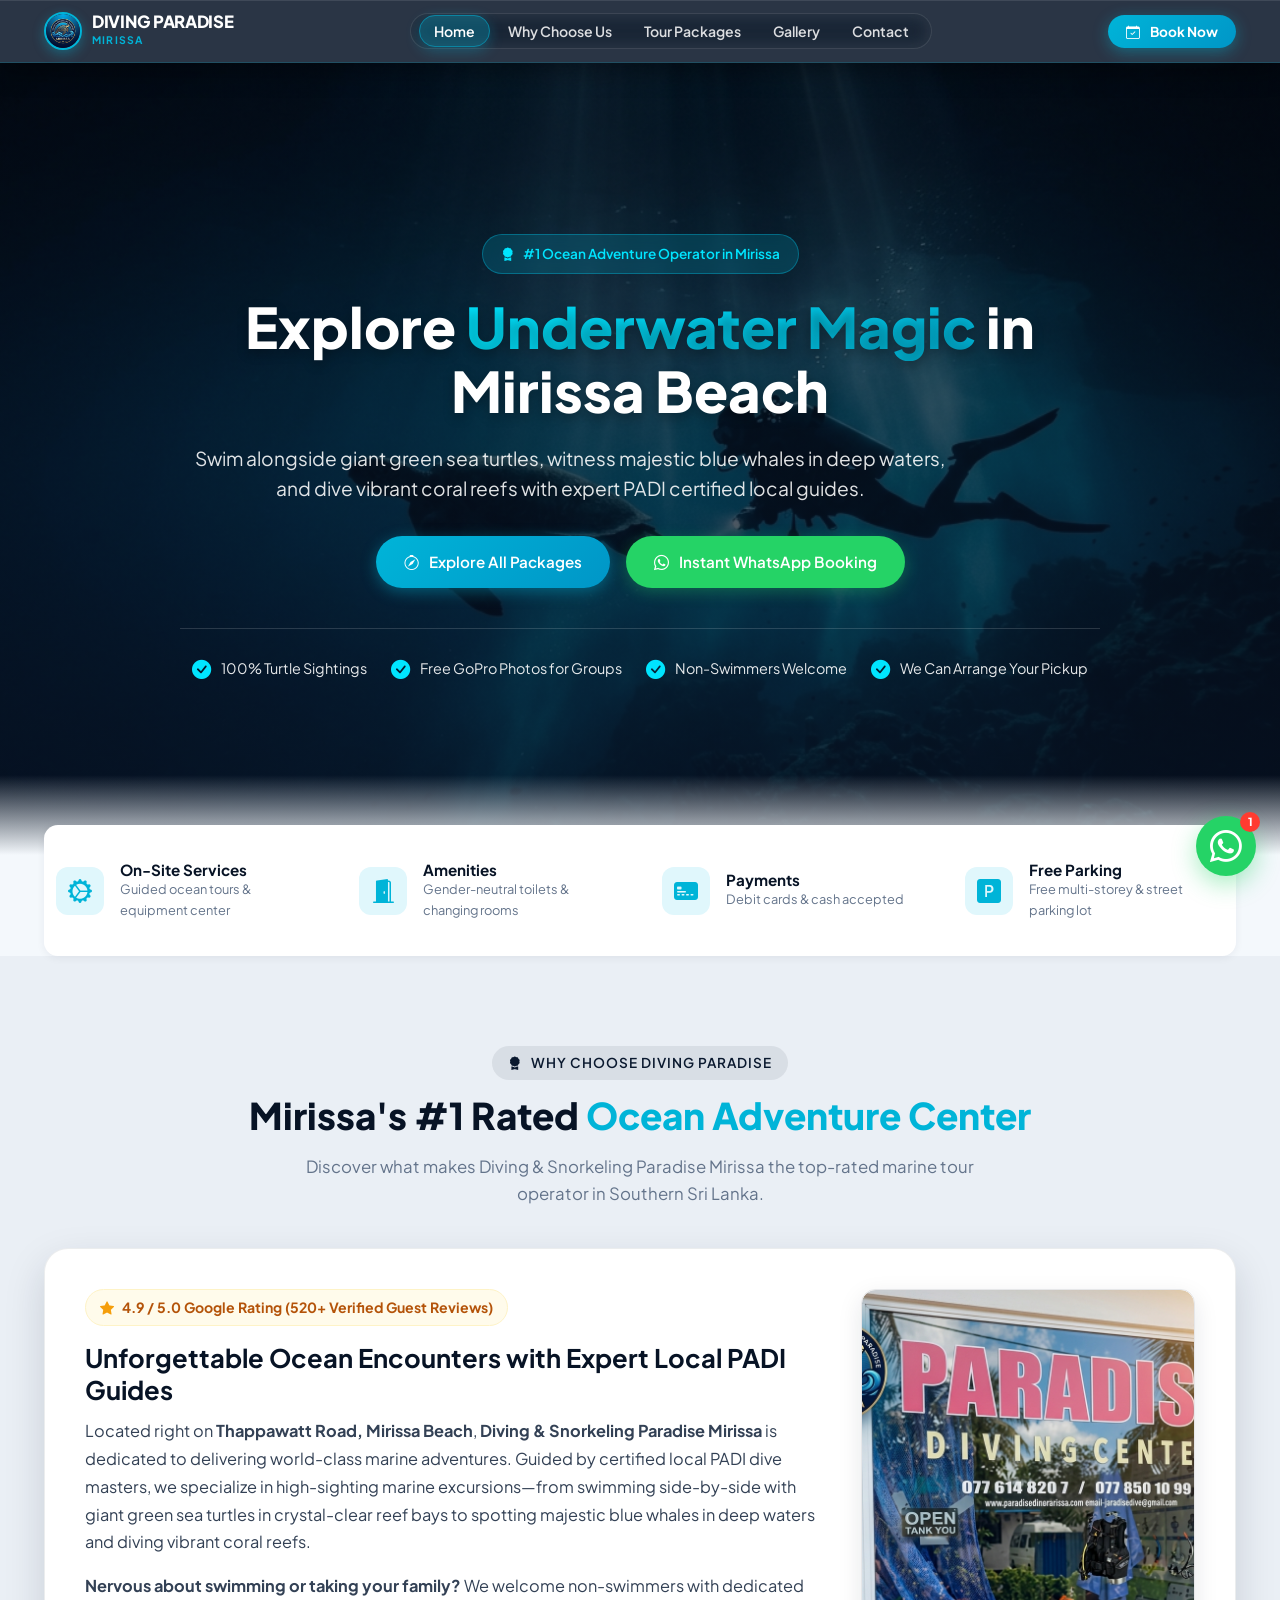
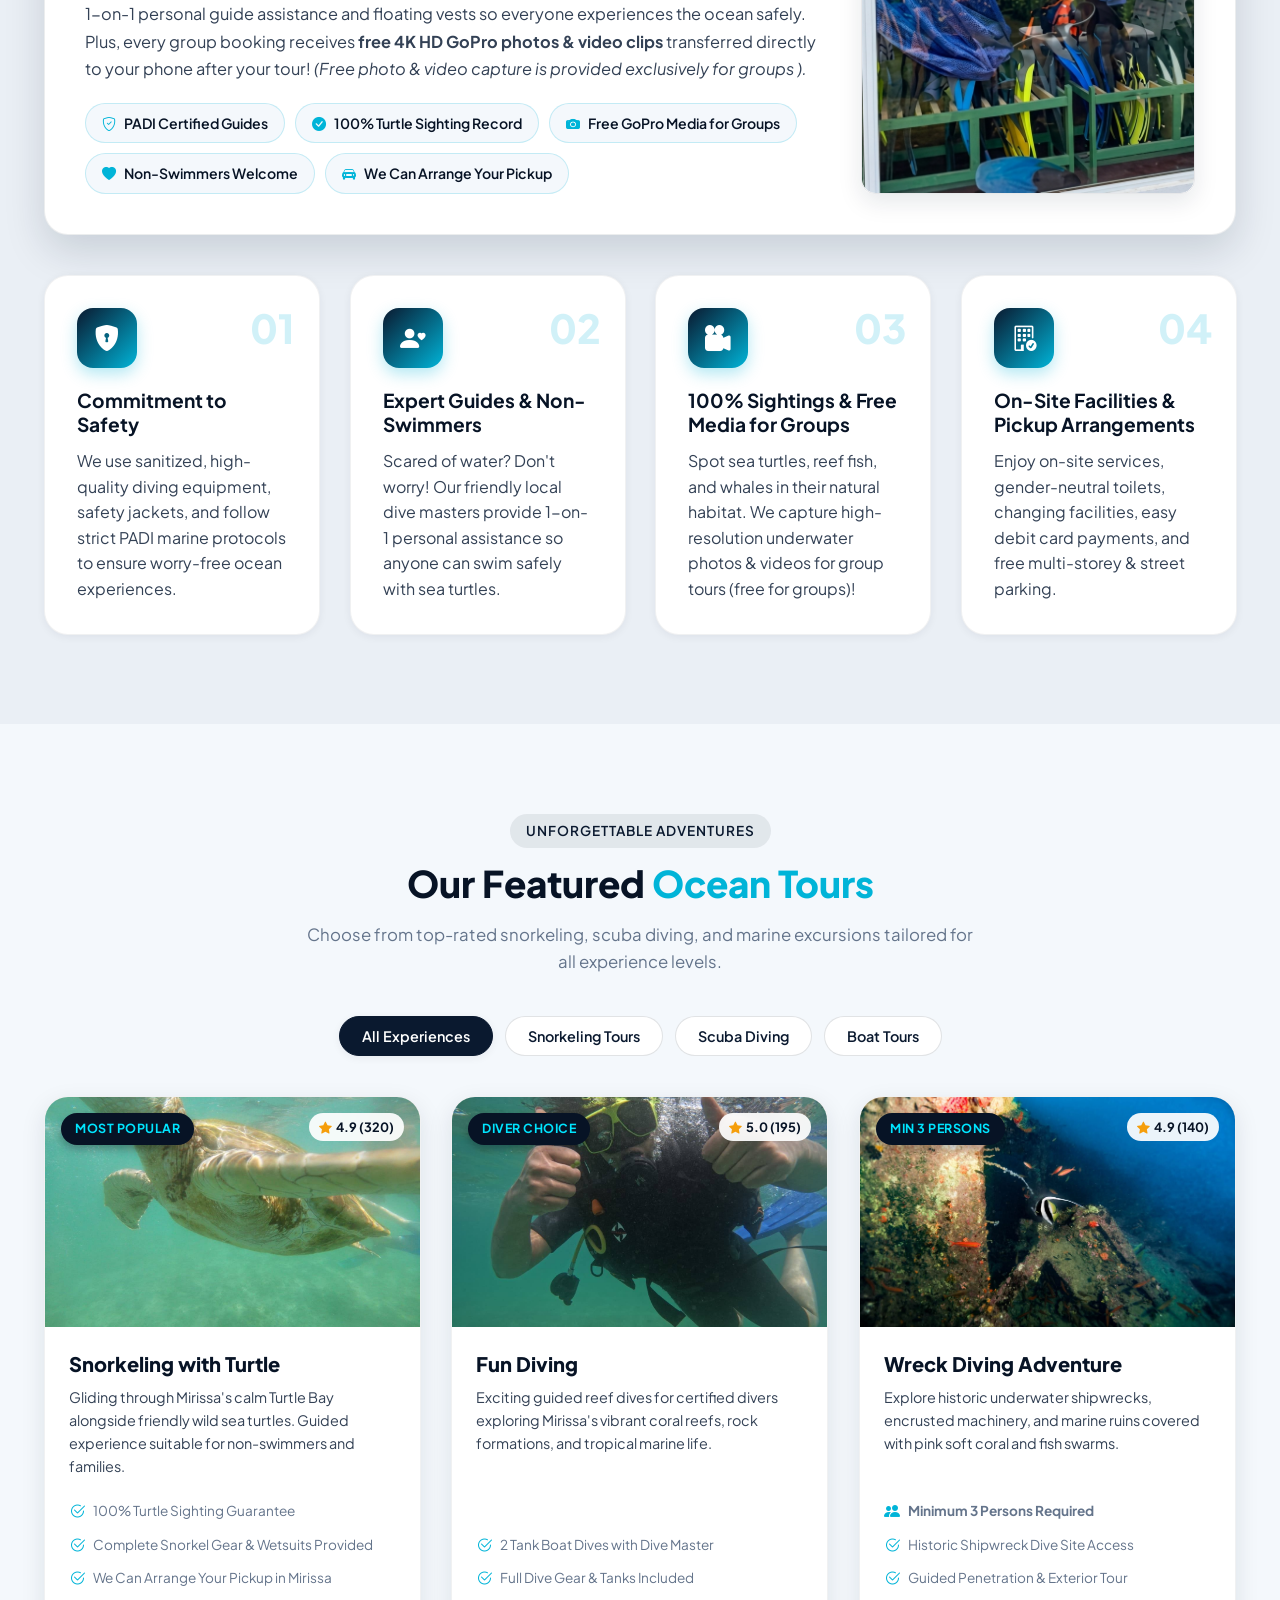
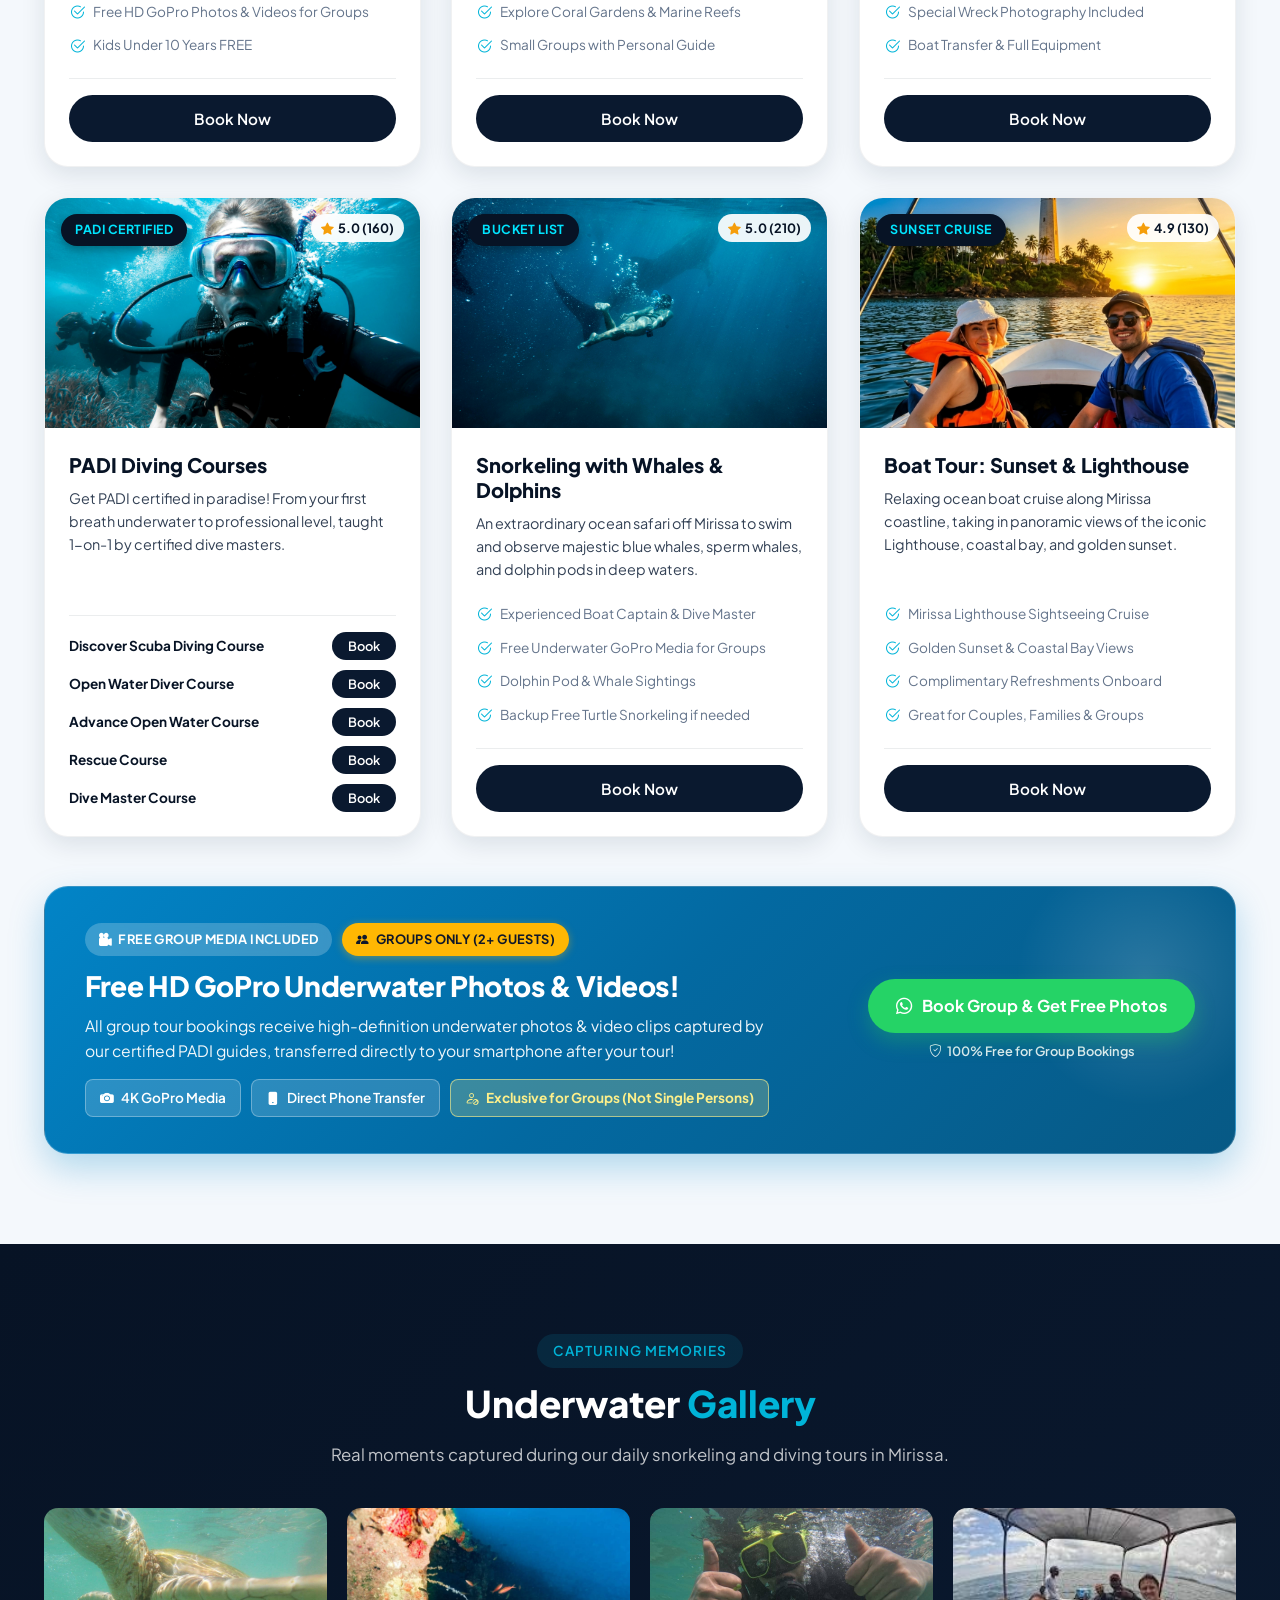
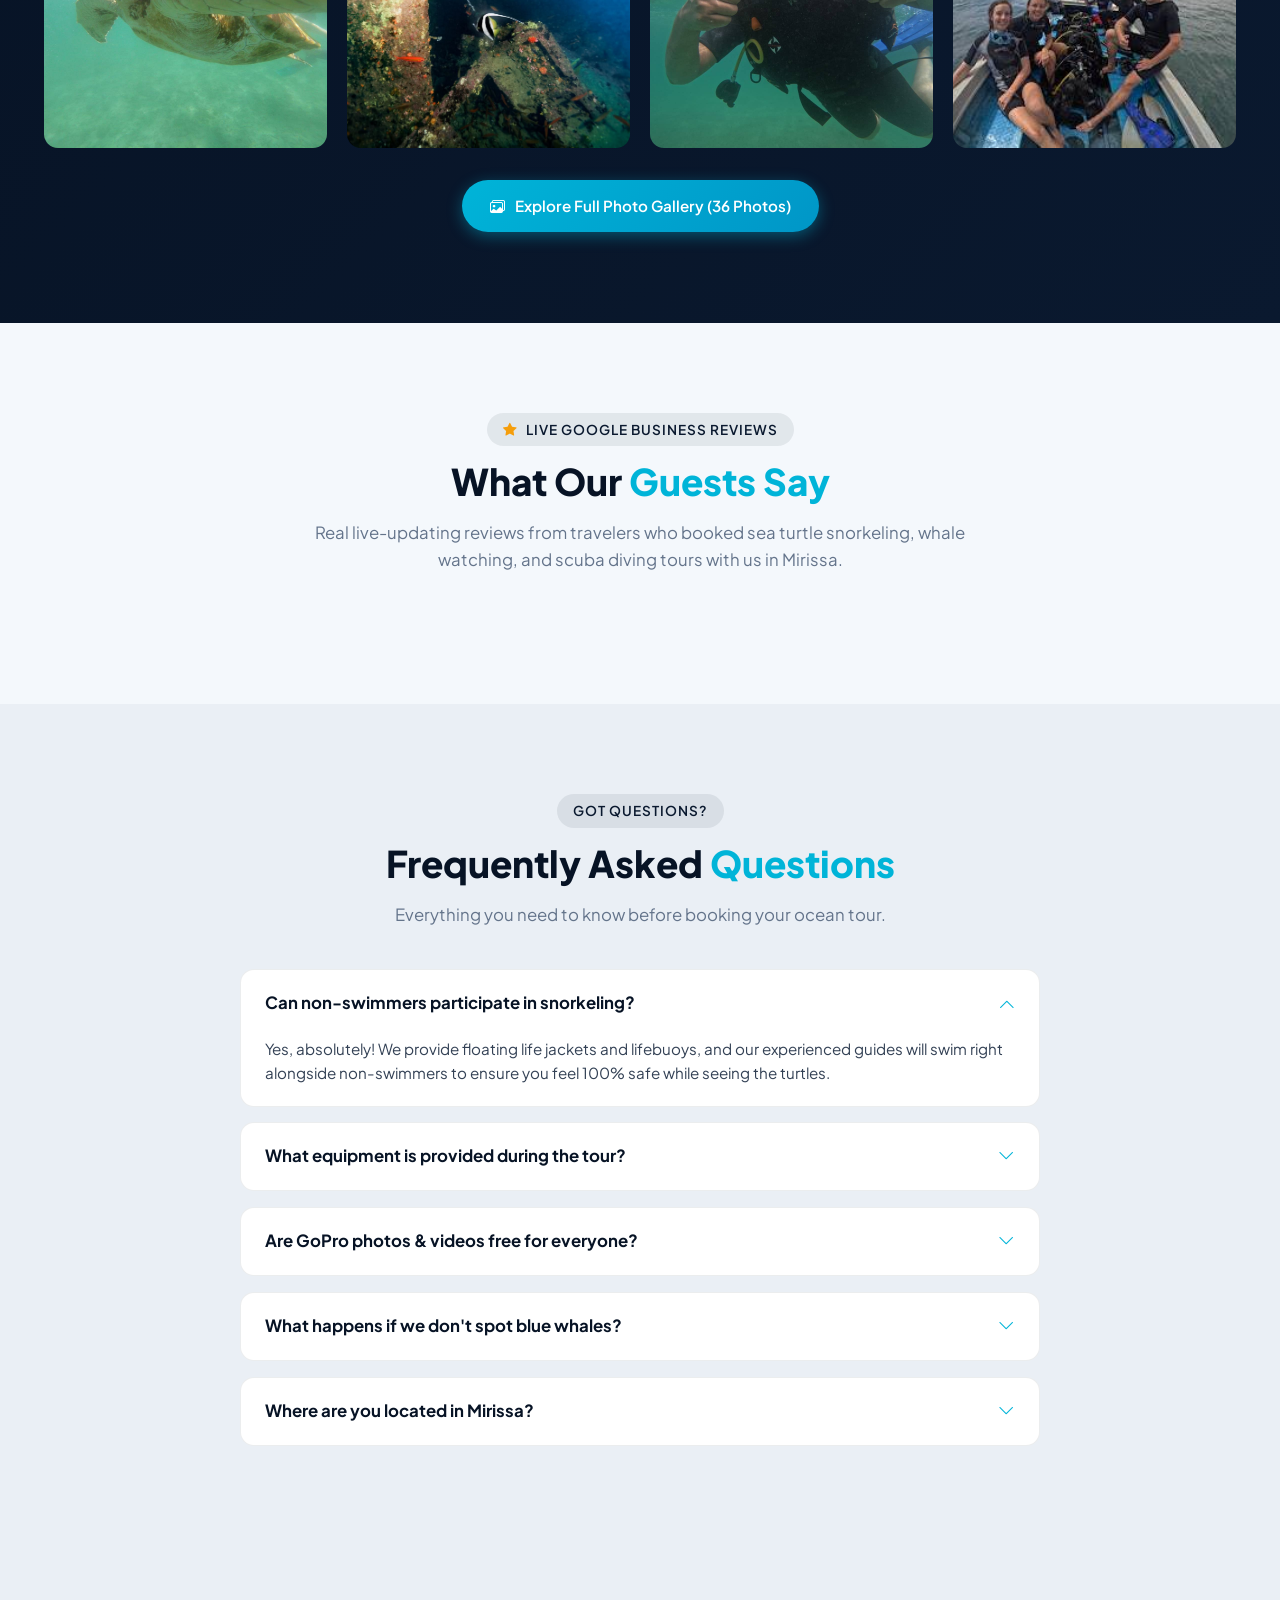
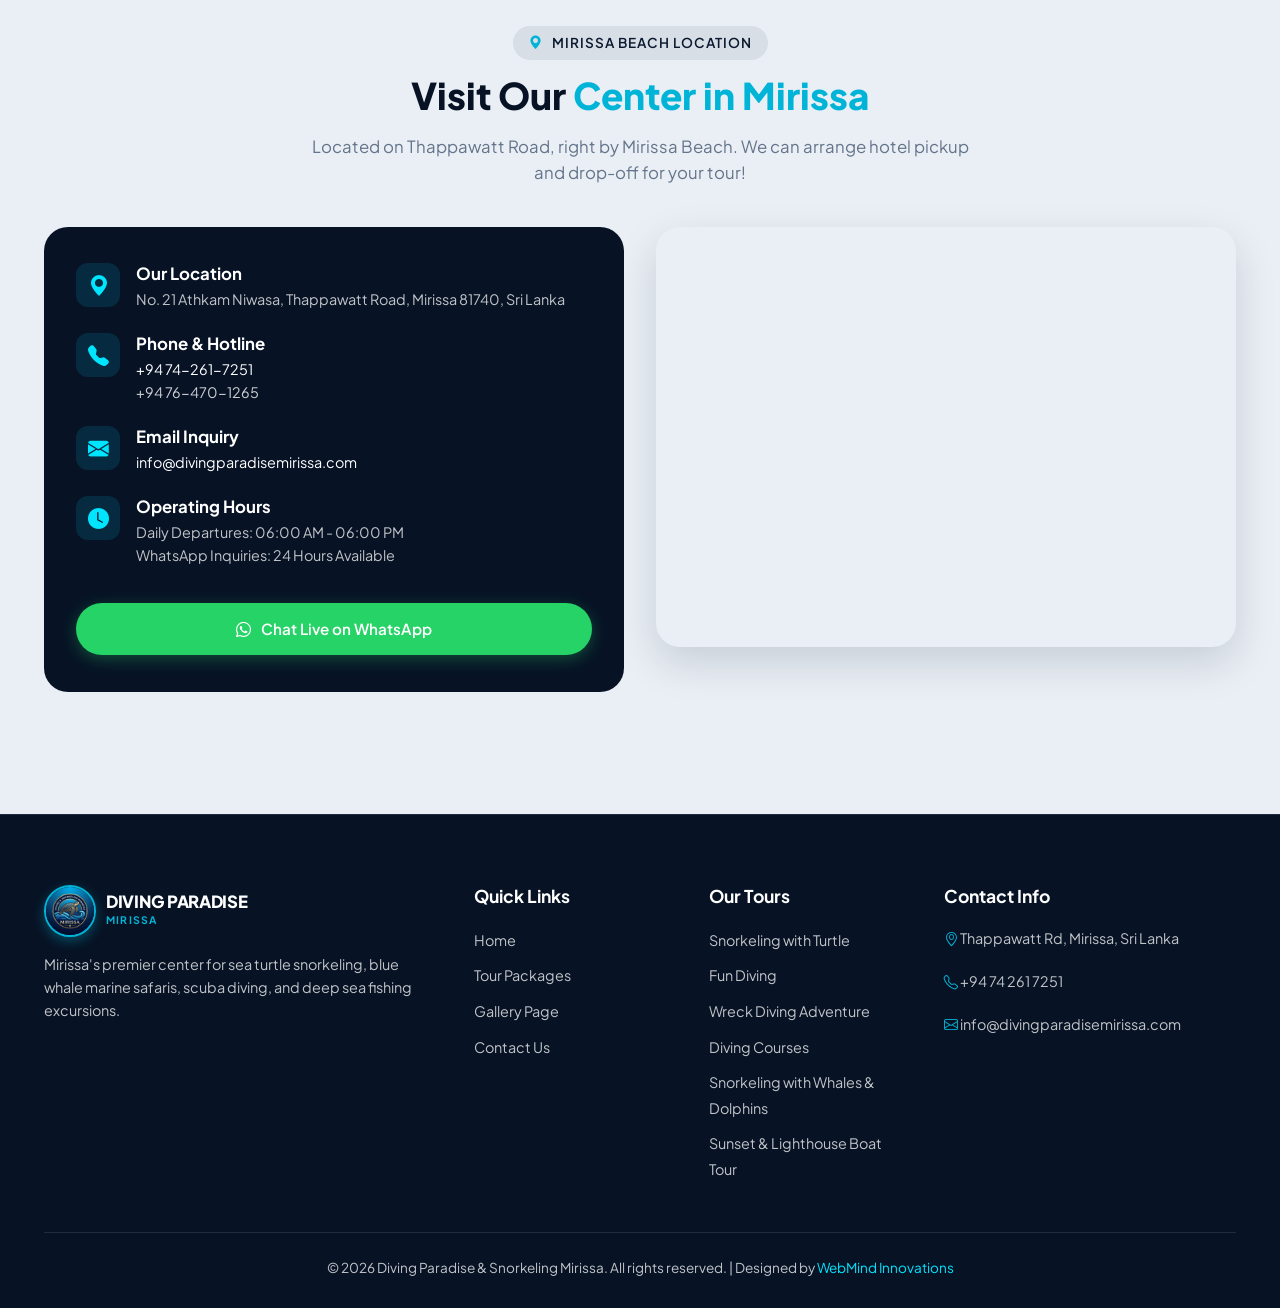
==== commit c4b9ff5c: "fixed some of clients updates" ====
--- a/index.html
+++ b/index.html
@@ -63,39 +63,6 @@
 
 <body>
 
-  <!-- Top Contact Bar -->
-  <div class="top-bar">
-    <div class="container top-bar-content">
-      <div class="top-info">
-        <div class="top-info-item">
-          <i class="bi bi-geo-alt-fill"></i>
-          <span>Thappawatt Road, Mirissa Beach, Sri Lanka</span>
-        </div>
-        <div class="top-info-item">
-          <i class="bi bi-telephone-fill"></i>
-          <a href="tel:+94742617251" style="color: inherit;">+94 74 261 7251</a>
-        </div>
-        <div class="top-info-item">
-          <i class="bi bi-clock-fill"></i>
-          <span>Open Daily 06:00 - 18:00 (24/7 WhatsApp Support)</span>
-        </div>
-      </div>
-      <div class="top-actions">
-        <div class="currency-selector">
-          <select id="currency-select" aria-label="Select Currency">
-            <option value="USD">USD ($)</option>
-            <option value="EUR">EUR (€)</option>
-            <option value="LKR">LKR (Rs)</option>
-          </select>
-        </div>
-        <a href="https://wa.me/94742617251?text=Hello%20Diving%20Paradise%20Mirissa!%20I%20want%20to%20inquire%20about%20tours"
-          target="_blank" style="color: var(--azure-bright); font-weight: 700;">
-          <i class="bi bi-whatsapp"></i> Quick Chat
-        </a>
-      </div>
-    </div>
-  </div>
-
   <!-- Navigation Bar -->
   <nav class="navbar">
     <div class="container navbar-content">
@@ -189,7 +156,7 @@
               <i class="bi bi-check-circle-fill"></i> Non-Swimmers Welcome
             </div>
             <div class="hero-feature-item">
-              <i class="bi bi-check-circle-fill"></i> Free Pickup & Drop-off
+              <i class="bi bi-check-circle-fill"></i> We Can Arrange Your Pickup
             </div>
           </div>
         </div>
@@ -274,7 +241,7 @@
               </div>
               <div class="highlight-pill"><i class="bi bi-camera-fill text-azure"></i> Free GoPro Media for Groups</div>
               <div class="highlight-pill"><i class="bi bi-heart-fill text-azure"></i> Non-Swimmers Welcome</div>
-              <div class="highlight-pill"><i class="bi bi-car-front-fill text-azure"></i> Free Hotel Pickups</div>
+              <div class="highlight-pill"><i class="bi bi-car-front-fill text-azure"></i> We Can Arrange Your Pickup</div>
             </div>
           </div>
 
@@ -314,7 +281,7 @@
         <div class="why-card">
           <div class="why-num">04</div>
           <div class="why-icon"><i class="bi bi-building-check"></i></div>
-          <h3 class="why-card-title">On-Site Facilities & Free Pickups</h3>
+          <h3 class="why-card-title">On-Site Facilities & Pickup Arrangements</h3>
           <p>Enjoy on-site services, gender-neutral toilets, changing facilities, easy debit card payments, and free
             multi-storey & street parking.</p>
         </div>
@@ -358,15 +325,11 @@
             <ul class="tour-features-list">
               <li><i class="bi bi-check2-circle"></i> 100% Turtle Sighting Guarantee</li>
               <li><i class="bi bi-check2-circle"></i> Complete Snorkel Gear & Wetsuits Provided</li>
-              <li><i class="bi bi-check2-circle"></i> Free Pickup & Drop-off in Mirissa</li>
+              <li><i class="bi bi-check2-circle"></i> We Can Arrange Your Pickup in Mirissa</li>
               <li><i class="bi bi-check2-circle"></i> Free HD GoPro Photos & Videos for Groups</li>
               <li><i class="bi bi-check2-circle"></i> Kids Under 10 Years FREE</li>
             </ul>
             <div class="tour-card-footer">
-              <div class="price-box">
-                <span class="price-label">Starting From</span>
-                <span class="price-value" data-price-usd="25">$25</span>
-              </div>
               <button class="btn btn-navy open-booking-modal" data-tour-key="turtle-snorkeling"
                 data-tour-title="Snorkeling with Turtle">
                 Book Now
@@ -393,10 +356,6 @@
               <li><i class="bi bi-check2-circle"></i> Small Groups with Personal Guide</li>
             </ul>
             <div class="tour-card-footer">
-              <div class="price-box">
-                <span class="price-label">Starting From</span>
-                <span class="price-value" data-price-usd="50">$50</span>
-              </div>
               <button class="btn btn-navy open-booking-modal" data-tour-key="fun-diving" data-tour-title="Fun Diving">
                 Book Now
               </button>
@@ -423,10 +382,6 @@
               <li><i class="bi bi-check2-circle"></i> Boat Transfer & Full Equipment</li>
             </ul>
             <div class="tour-card-footer">
-              <div class="price-box">
-                <span class="price-label">Starting From</span>
-                <span class="price-value" data-price-usd="90">$90</span>
-              </div>
               <button class="btn btn-navy open-booking-modal" data-tour-key="wreck-diving"
                 data-tour-title="Wreck Diving Adventure">
                 Book Now
@@ -435,7 +390,7 @@
           </div>
         </div>
 
-        <!-- Package 4: Diving Course -->
+        <!-- Package 4: Diving Courses (PADI Certification Path) -->
         <div class="tour-card" data-category="scuba">
           <div class="tour-card-img">
             <img src="assets/images/Diving Course.jpg" alt="Diving Course PADI Certification" loading="lazy">
@@ -443,25 +398,36 @@
             <div class="tour-rating"><i class="bi bi-star-fill text-gold"></i> 5.0 (160)</div>
           </div>
           <div class="tour-card-body">
-            <h3 class="tour-card-title">Diving Course</h3>
-            <p class="tour-card-desc">Get PADI certified in paradise! Beginner Scuba Courses & Open Water Certification
-              taught 1-on-1 by certified dive masters.</p>
-            <ul class="tour-features-list">
-              <li><i class="bi bi-check2-circle"></i> PADI Course Manual & Certification</li>
-              <li><i class="bi bi-check2-circle"></i> Pool/Shallow Water Skill Sessions</li>
-              <li><i class="bi bi-check2-circle"></i> Open Water Ocean Dives Included</li>
-              <li><i class="bi bi-check2-circle"></i> 1-on-1 Dedicated Instructor Guidance</li>
+            <h3 class="tour-card-title">PADI Diving Courses</h3>
+            <p class="tour-card-desc">Get PADI certified in paradise! From your first breath underwater to
+              professional level, taught 1-on-1 by certified dive masters.</p>
+            <ul class="course-sub-list">
+              <li class="course-sub-item">
+                <span class="course-sub-name">Discover Scuba Diving Course</span>
+                <button class="btn btn-navy course-sub-btn open-booking-modal" data-tour-key="discover-scuba"
+                  data-tour-title="Discover Scuba Diving Course">Book</button>
+              </li>
+              <li class="course-sub-item">
+                <span class="course-sub-name">Open Water Diver Course</span>
+                <button class="btn btn-navy course-sub-btn open-booking-modal" data-tour-key="open-water-diver"
+                  data-tour-title="Open Water Diver Course">Book</button>
+              </li>
+              <li class="course-sub-item">
+                <span class="course-sub-name">Advance Open Water Course</span>
+                <button class="btn btn-navy course-sub-btn open-booking-modal" data-tour-key="advanced-open-water"
+                  data-tour-title="Advance Open Water Course">Book</button>
+              </li>
+              <li class="course-sub-item">
+                <span class="course-sub-name">Rescue Course</span>
+                <button class="btn btn-navy course-sub-btn open-booking-modal" data-tour-key="rescue-course"
+                  data-tour-title="Rescue Course">Book</button>
+              </li>
+              <li class="course-sub-item">
+                <span class="course-sub-name">Dive Master Course</span>
+                <button class="btn btn-navy course-sub-btn open-booking-modal" data-tour-key="dive-master"
+                  data-tour-title="Dive Master Course">Book</button>
+              </li>
             </ul>
-            <div class="tour-card-footer">
-              <div class="price-box">
-                <span class="price-label">Starting From</span>
-                <span class="price-value" data-price-usd="400">$400</span>
-              </div>
-              <button class="btn btn-navy open-booking-modal" data-tour-key="diving-course"
-                data-tour-title="Diving Course">
-                Book Now
-              </button>
-            </div>
           </div>
         </div>
 
@@ -484,10 +450,6 @@
               <li><i class="bi bi-check2-circle"></i> Backup Free Turtle Snorkeling if needed</li>
             </ul>
             <div class="tour-card-footer">
-              <div class="price-box">
-                <span class="price-label">Starting From</span>
-                <span class="price-value" data-price-usd="85">$85</span>
-              </div>
               <button class="btn btn-navy open-booking-modal" data-tour-key="whale-dolphin-snorkeling"
                 data-tour-title="Snorkeling with Whales & Dolphins">
                 Book Now
@@ -514,10 +476,6 @@
               <li><i class="bi bi-check2-circle"></i> Great for Couples, Families & Groups</li>
             </ul>
             <div class="tour-card-footer">
-              <div class="price-box">
-                <span class="price-label">Starting From</span>
-                <span class="price-value" data-price-usd="35">$35</span>
-              </div>
               <button class="btn btn-navy open-booking-modal" data-tour-key="sunset-lighthouse-boat"
                 data-tour-title="Boat Tour: Sunset & Lighthouse Tour">
                 Book Now
@@ -700,7 +658,7 @@
           </div>
           <div class="faq-answer">
             We are located at No. 21 Athkam Niwasa, Thappawatt Road, Mirissa Beach (Southern Province, Sri Lanka). We
-            also offer free hotel pick-up and drop-off in Mirissa and Weligama.
+            can also arrange hotel pick-up and drop-off in Mirissa and Weligama.
           </div>
         </div>
       </div>
@@ -713,8 +671,8 @@
       <div style="text-align: center; margin-bottom: 30px;">
         <span class="section-tag light-mode"><i class="bi bi-geo-alt-fill text-azure"></i> Mirissa Beach Location</span>
         <h2 class="section-title">Visit Our <span>Center in Mirissa</span></h2>
-        <p class="section-subtitle">Located on Thappawatt Road, right by Mirissa Beach. Free hotel pickup and drop-off
-          included with all tours!</p>
+        <p class="section-subtitle">Located on Thappawatt Road, right by Mirissa Beach. We can arrange hotel pickup and
+          drop-off for your tour!</p>
       </div>
 
       <div class="contact-grid">
@@ -808,7 +766,7 @@
             <li><a href="#tours">Snorkeling with Turtle</a></li>
             <li><a href="#tours">Fun Diving</a></li>
             <li><a href="#tours">Wreck Diving Adventure</a></li>
-            <li><a href="#tours">Diving Course</a></li>
+            <li><a href="#tours">Diving Courses</a></li>
             <li><a href="#tours">Snorkeling with Whales & Dolphins</a></li>
             <li><a href="#tours">Sunset & Lighthouse Boat Tour</a></li>
           </ul>
--- a/css/styles.css
+++ b/css/styles.css
@@ -782,27 +782,48 @@
 .tour-card-footer {
   display: flex;
   align-items: center;
-  justify-content: space-between;
   padding-top: 16px;
   border-top: 1px solid rgba(10, 25, 47, 0.08);
   margin-top: auto;
 }
 
-.price-box {
+.tour-card-footer .btn {
+  width: 100%;
+}
+
+/* Diving Course Card - Sub Course List */
+.course-sub-list {
+  list-style: none;
+  margin-top: auto;
+  padding-top: 16px;
+  border-top: 1px solid rgba(10, 25, 47, 0.08);
   display: flex;
   flex-direction: column;
-}
-
-.price-label {
-  font-size: 0.75rem;
-  color: var(--text-muted);
-  text-transform: uppercase;
-}
-
-.price-value {
-  font-size: 1.4rem;
-  font-weight: 800;
-  color: var(--navy-deep);
+  gap: 10px;
+}
+
+.course-sub-item {
+  display: flex;
+  align-items: center;
+  justify-content: space-between;
+  gap: 10px;
+}
+
+.course-sub-name {
+  font-size: 0.85rem;
+  font-weight: 700;
+  color: var(--navy-dark);
+  min-width: 0;
+  white-space: nowrap;
+  overflow: hidden;
+  text-overflow: ellipsis;
+}
+
+.course-sub-btn.btn {
+  width: auto;
+  flex-shrink: 0;
+  padding: 6px 16px;
+  font-size: 0.8rem;
 }
 
 /* Why Us Section */
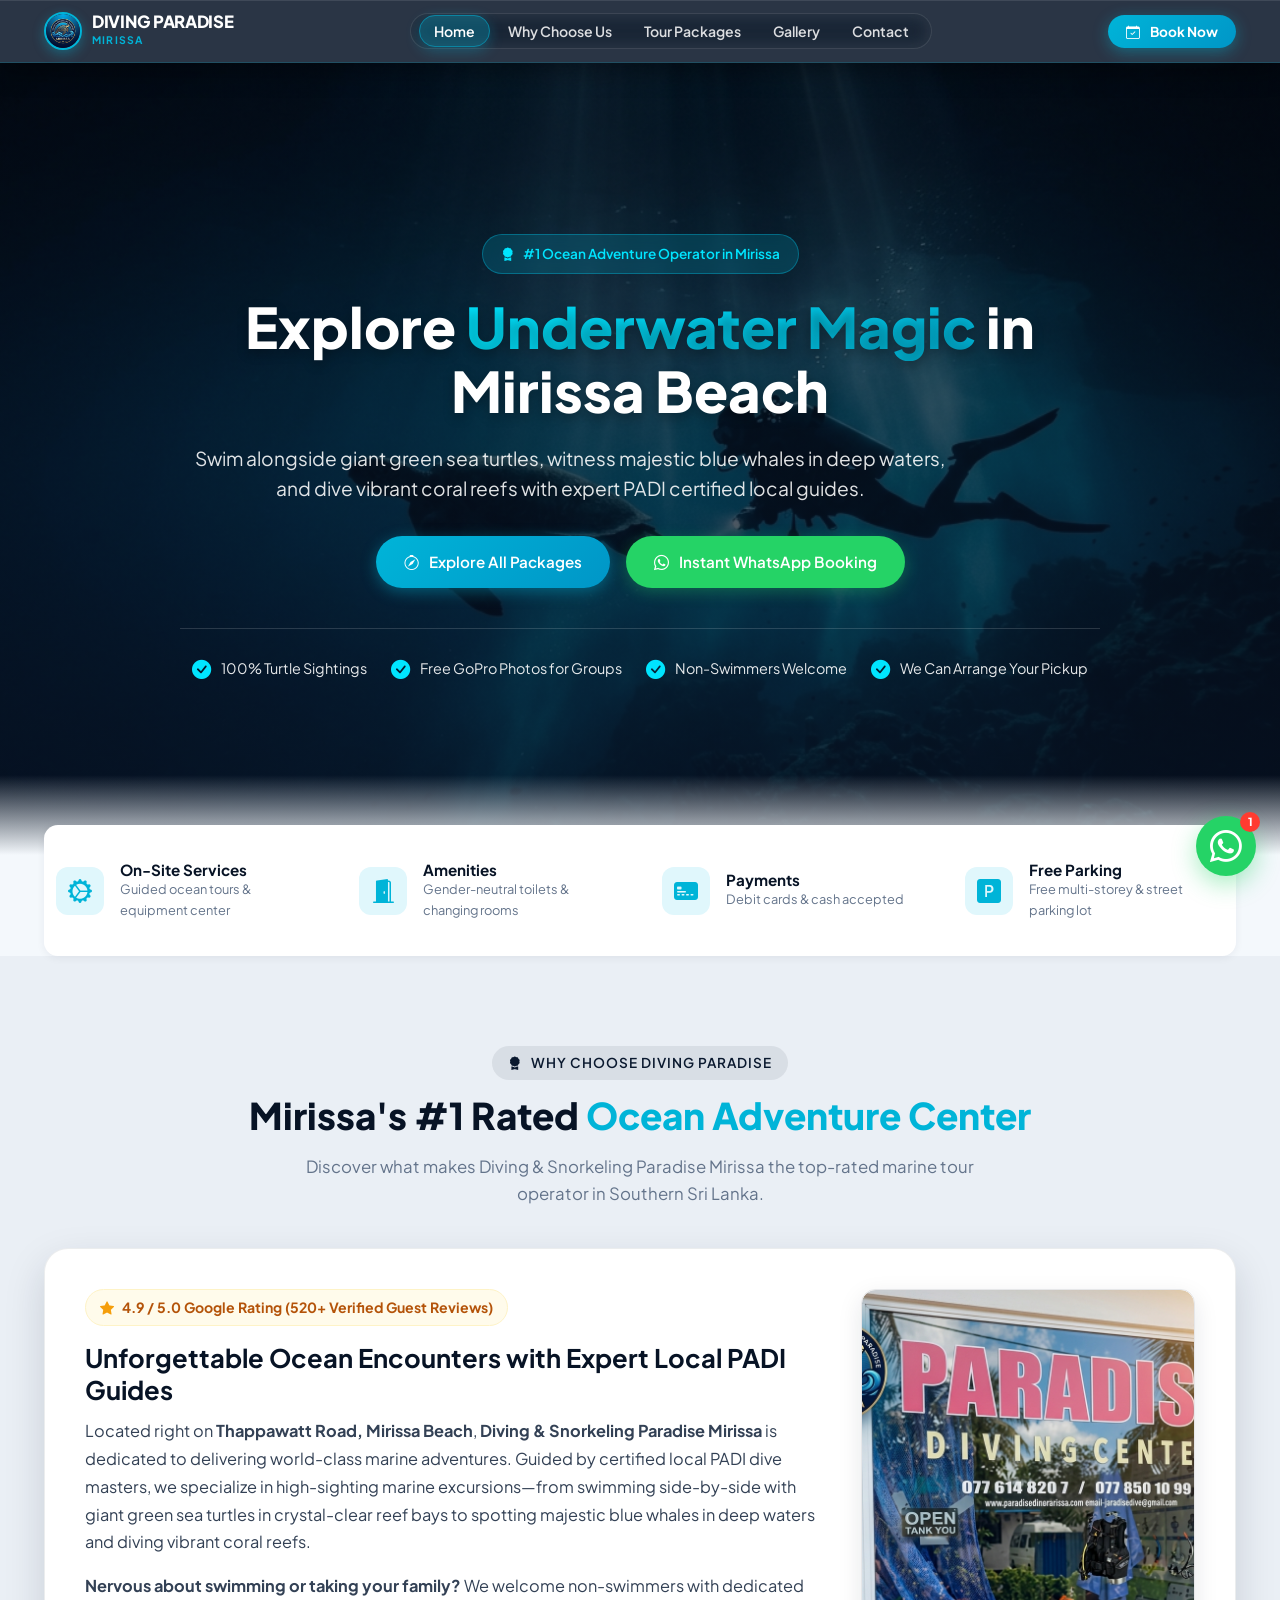
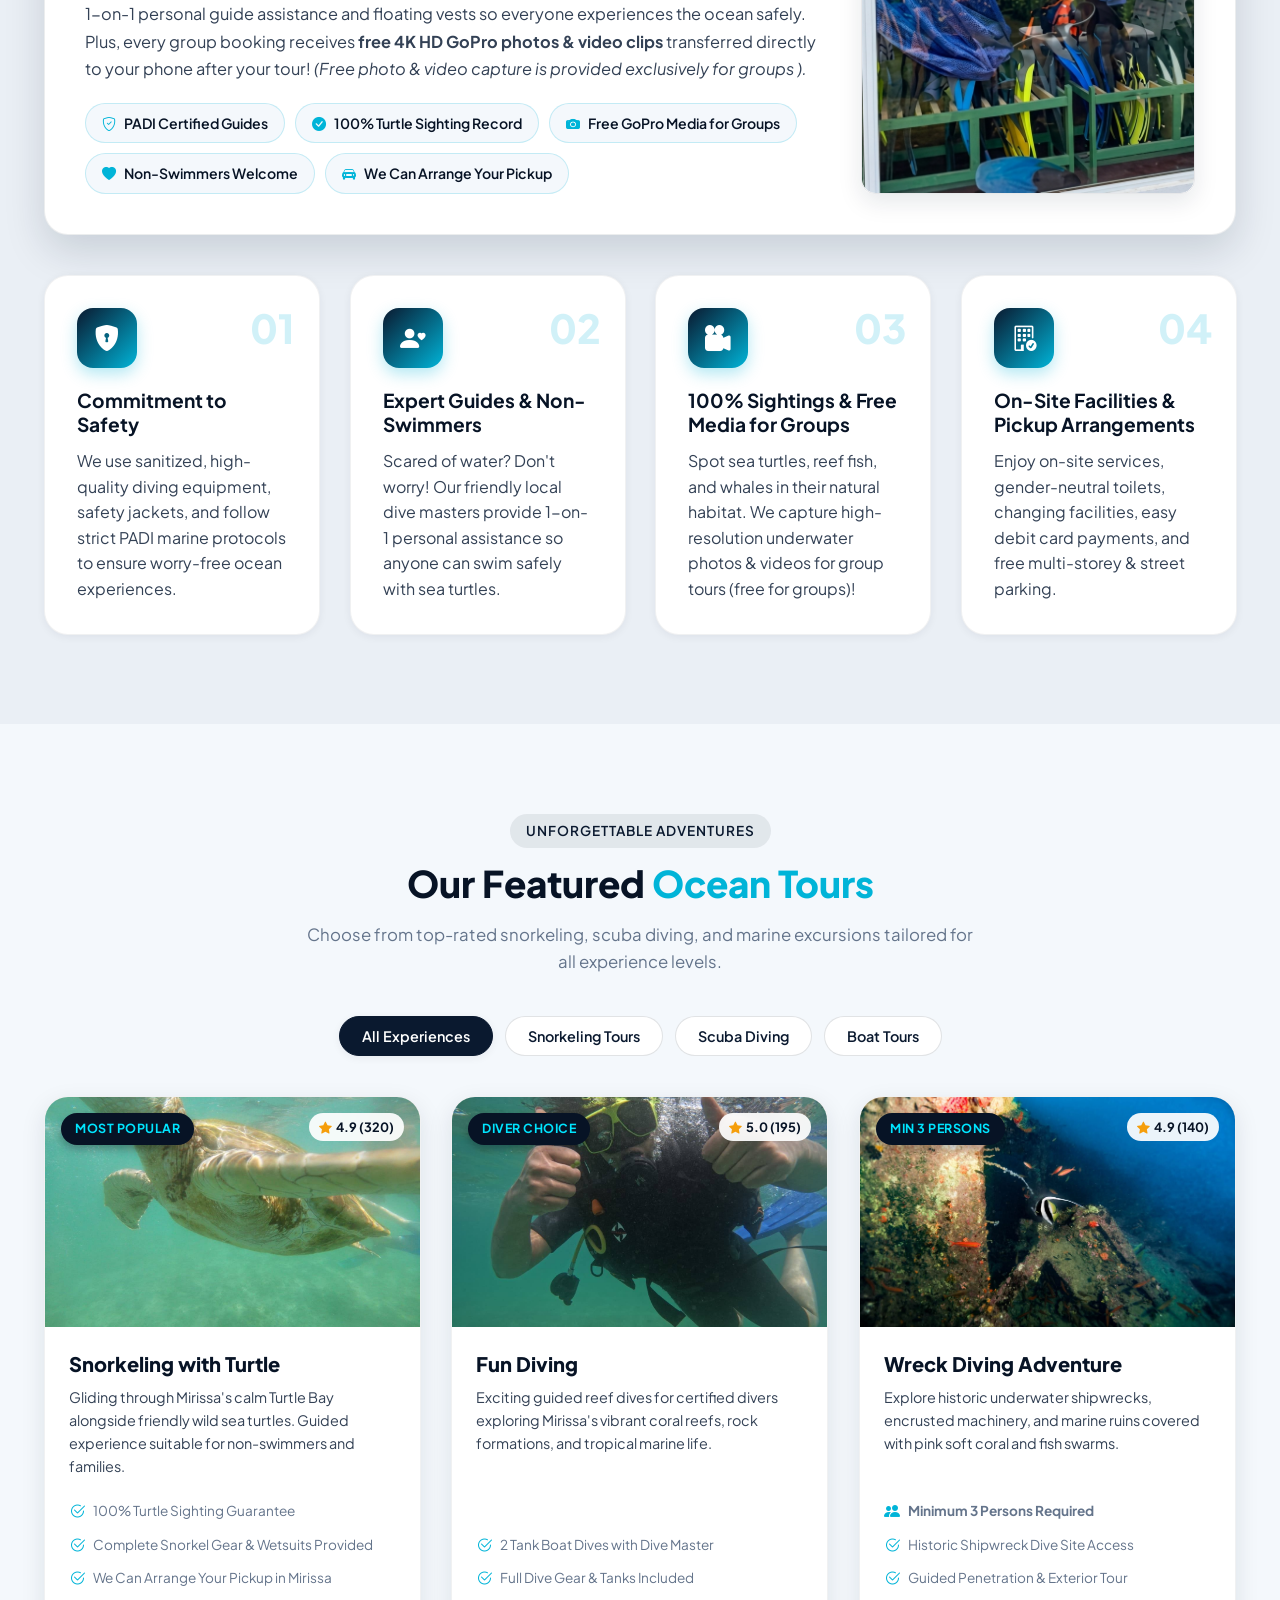
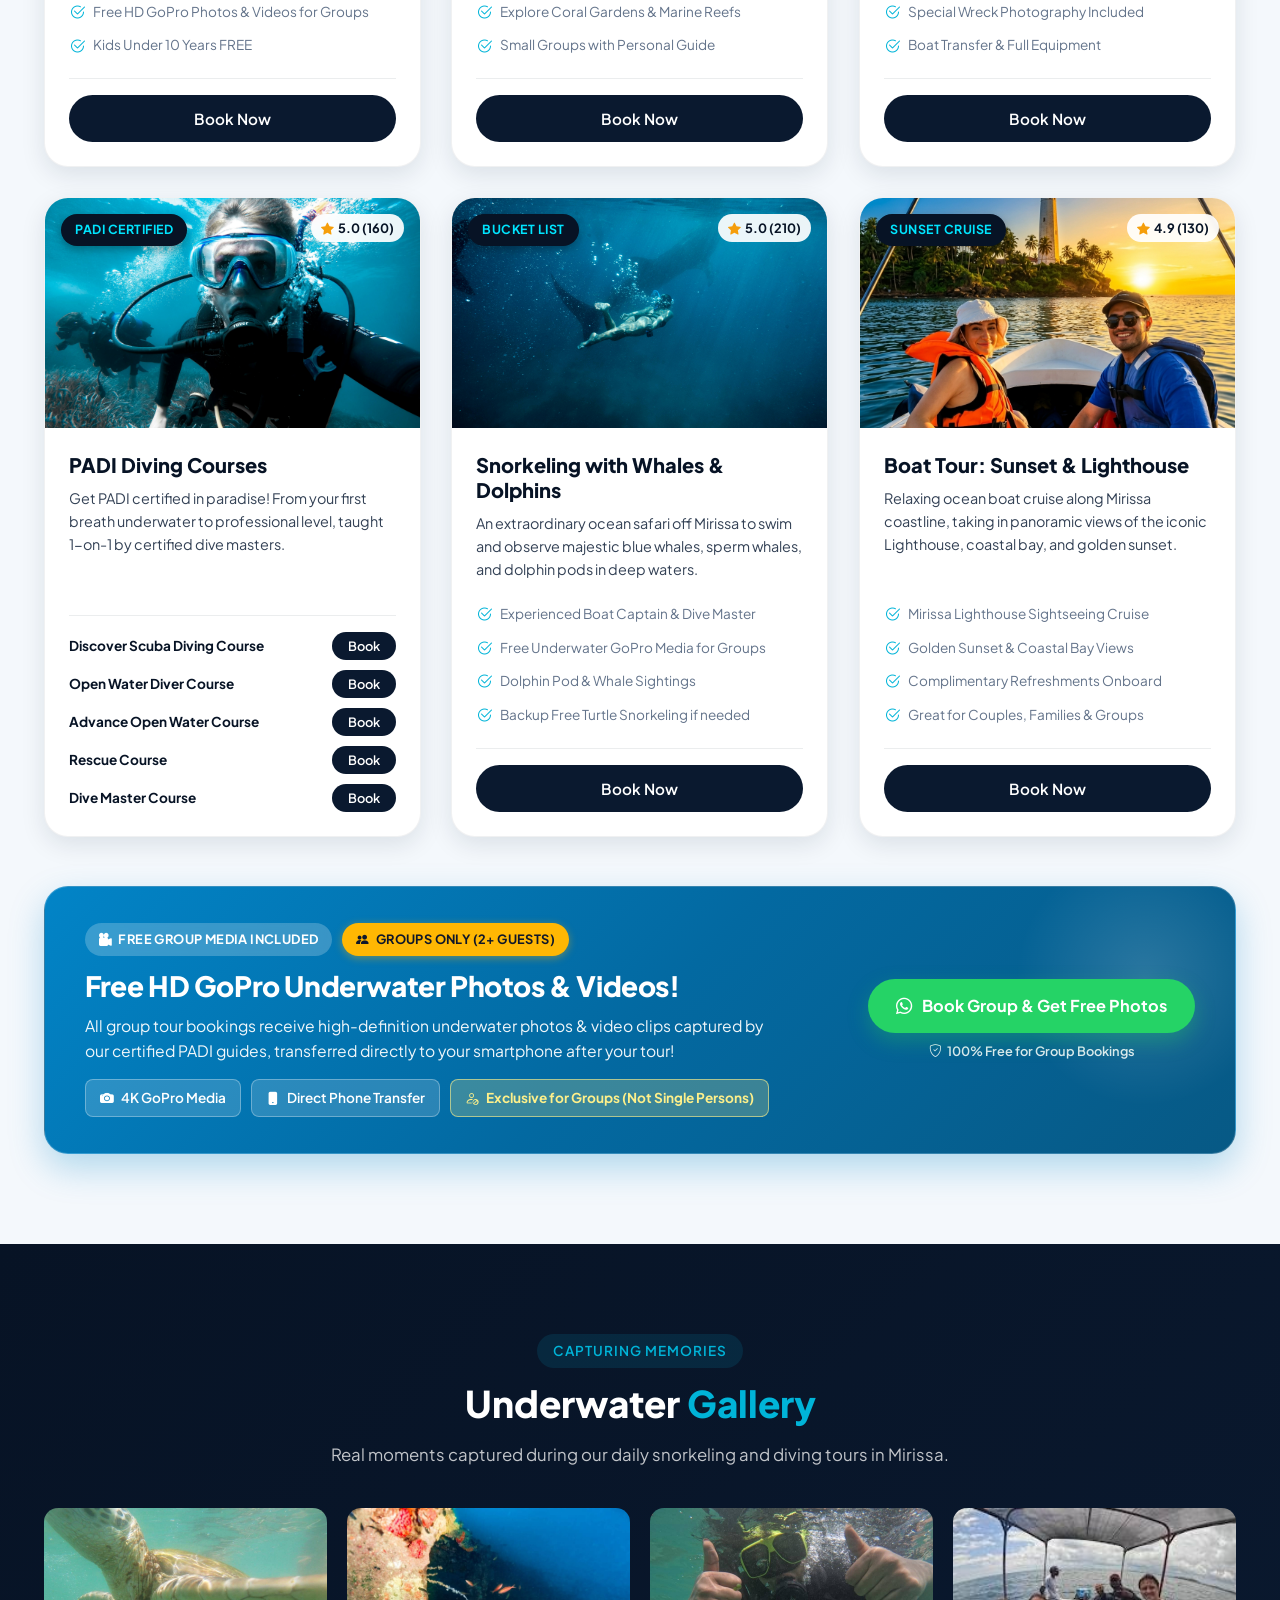
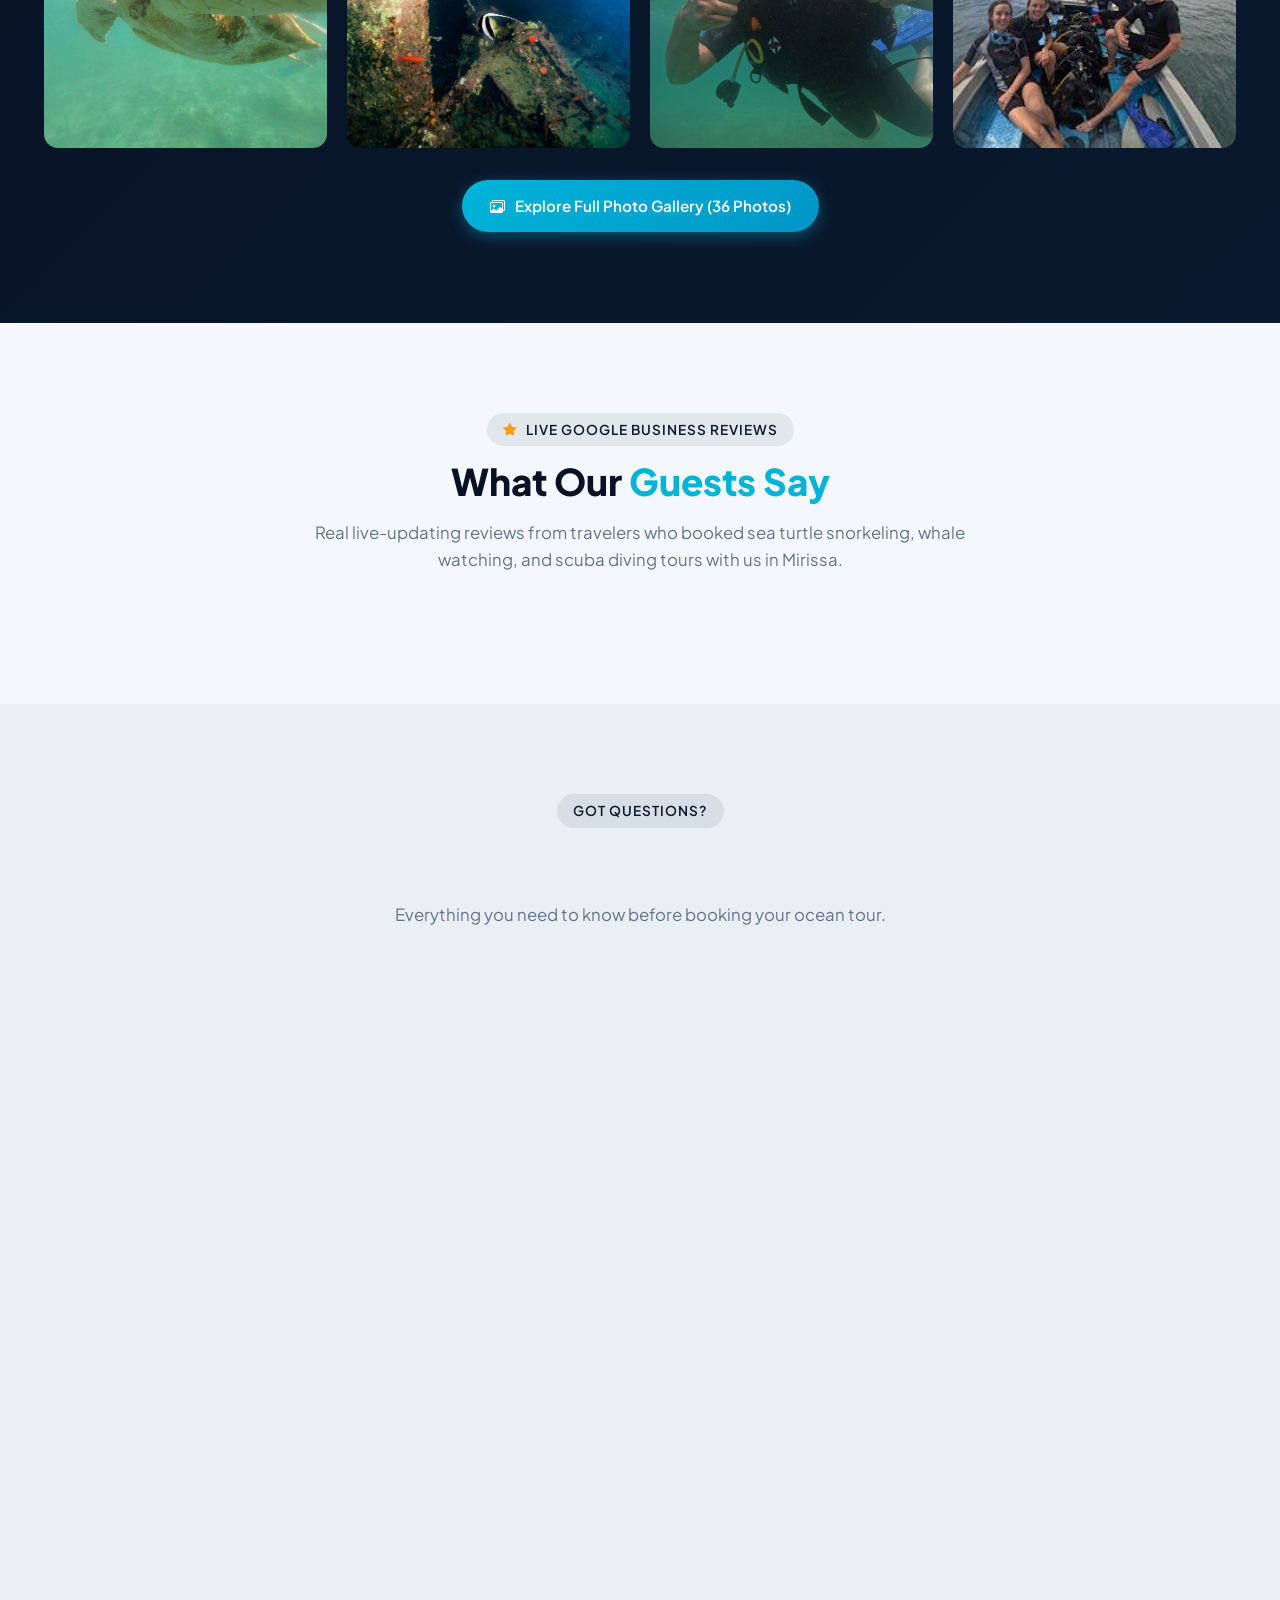
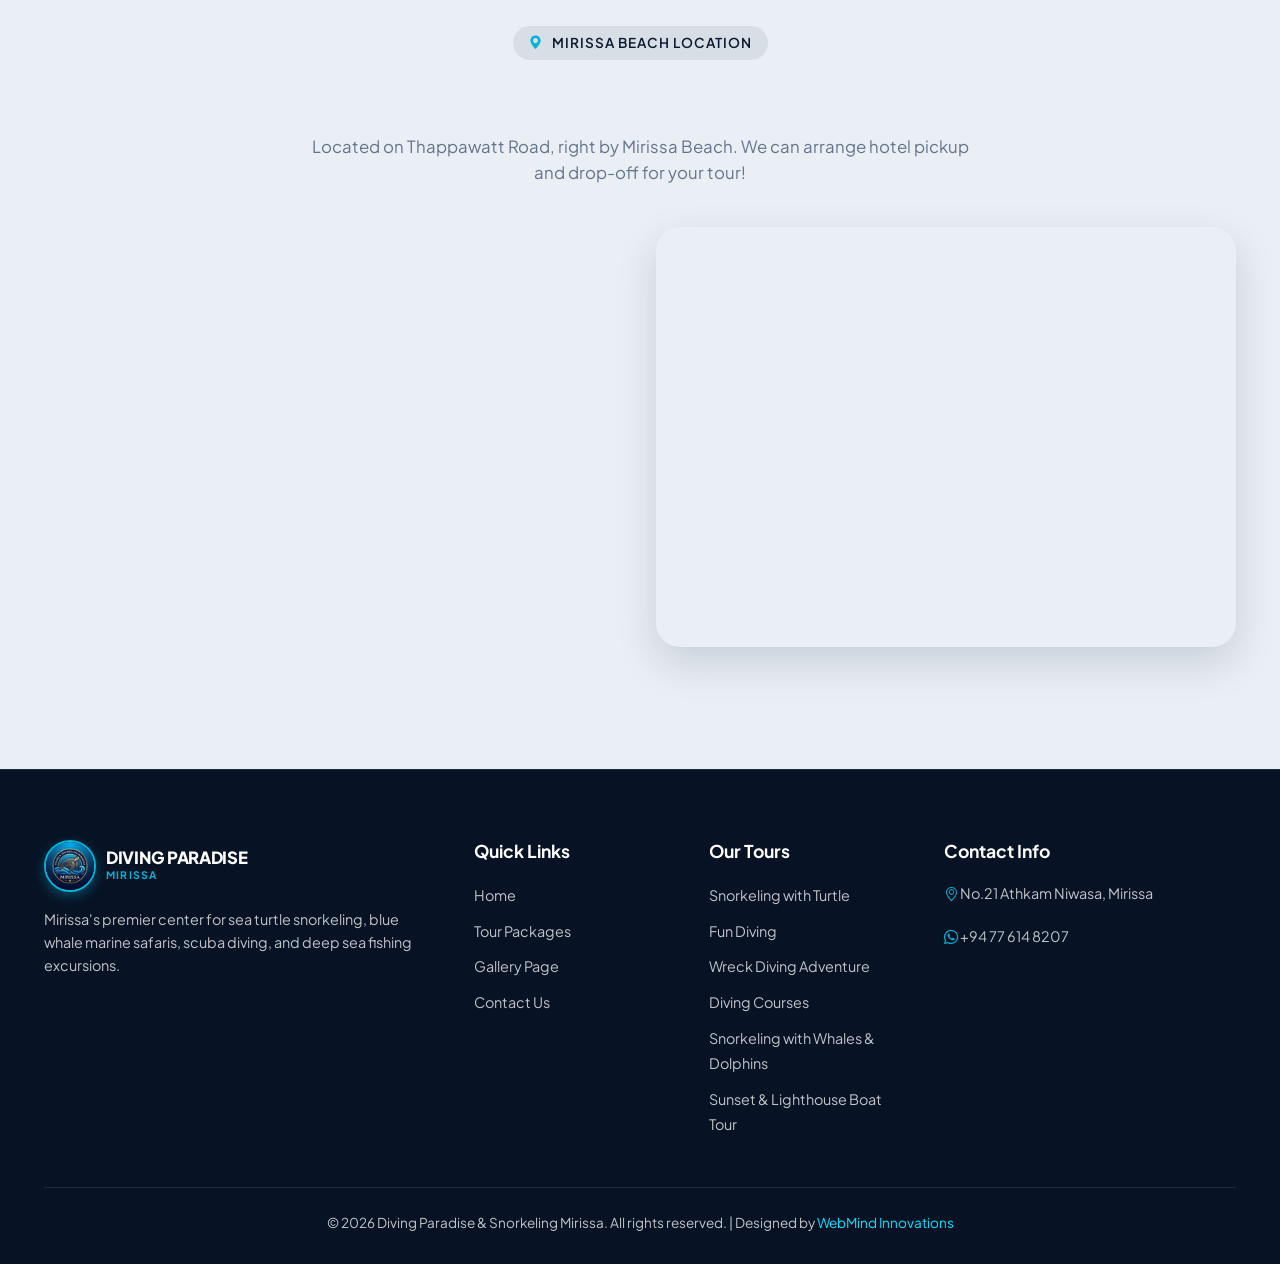
==== commit 68417e42: "updated contact details" ====
--- a/index.html
+++ b/index.html
@@ -45,13 +45,13 @@
     "description": "Premier marine tour operator in Mirissa offering turtle snorkeling, whale watching, scuba diving, and boat excursions.",
     "address": {
       "@type": "PostalAddress",
-      "streetAddress": "No. 21 Athkam Niwasa, Thappawatt Road",
+      "streetAddress": "No.21 Athkam Niwasa",
       "addressLocality": "Mirissa",
       "addressRegion": "Southern Province",
       "postalCode": "81740",
       "addressCountry": "LK"
     },
-    "telephone": "+94742617251",
+    "telephone": "+94776148207",
     "aggregateRating": {
       "@type": "AggregateRating",
       "ratingValue": "4.9",
@@ -114,7 +114,7 @@
       <li><a href="contact.html" onclick="closeMobileDrawer()"><i class="bi bi-envelope-fill"></i> Contact</a></li>
     </ul>
     <div class="mobile-drawer-footer">
-      <a href="https://wa.me/94742617251?text=Hello!%20I%20want%20to%20book%20a%20tour%20in%20Mirissa" target="_blank"
+      <a href="https://wa.me/94776148207?text=Hello!%20I%20want%20to%20book%20a%20tour%20in%20Mirissa" target="_blank"
         class="btn btn-whatsapp" style="width: 100%;">
         <i class="bi bi-whatsapp"></i> Chat Live on WhatsApp
       </a>
@@ -140,7 +140,7 @@
             <a href="#tours" class="btn btn-primary">
               <i class="bi bi-compass"></i> Explore All Packages
             </a>
-            <a href="https://wa.me/94742617251?text=Hi!%20I%20am%20interested%20in%20booking%20a%20turtle%20or%20whale%20snorkeling%20tour"
+            <a href="https://wa.me/94776148207?text=Hi!%20I%20am%20interested%20in%20booking%20a%20turtle%20or%20whale%20snorkeling%20tour"
               target="_blank" class="btn btn-whatsapp">
               <i class="bi bi-whatsapp"></i> Instant WhatsApp Booking
             </a>
@@ -506,7 +506,7 @@
           </div>
         </div>
         <div class="gopro-banner-cta">
-          <a href="https://wa.me/94742617251?text=Hello!%20I%20am%20interested%20in%20booking%20a%20group%20tour"
+          <a href="https://wa.me/94776148207?text=Hello!%20I%20am%20interested%20in%20booking%20a%20group%20tour"
             target="_blank" class="btn btn-whatsapp btn-gopro-cta">
             <i class="bi bi-whatsapp"></i> Book Group & Get Free Photos
           </a>
@@ -657,7 +657,7 @@
             <i class="bi bi-chevron-down"></i>
           </div>
           <div class="faq-answer">
-            We are located at No. 21 Athkam Niwasa, Thappawatt Road, Mirissa Beach (Southern Province, Sri Lanka). We
+            We are located at No.21 Athkam Niwasa, Mirissa (Southern Province, Sri Lanka). We
             can also arrange hotel pick-up and drop-off in Mirissa and Weligama.
           </div>
         </div>
@@ -681,25 +681,15 @@
             <div class="contact-icon"><i class="bi bi-geo-alt-fill"></i></div>
             <div class="contact-details">
               <h4>Our Location</h4>
-              <p>No. 21 Athkam Niwasa, Thappawatt Road, Mirissa 81740, Sri Lanka</p>
+              <p>No.21 Athkam Niwasa, Mirissa</p>
             </div>
           </div>
 
           <div class="contact-item">
-            <div class="contact-icon"><i class="bi bi-telephone-fill"></i></div>
+            <div class="contact-icon"><i class="bi bi-whatsapp"></i></div>
             <div class="contact-details">
-              <h4>Phone & Hotline</h4>
-              <p><a href="tel:+94742617251" style="color: #ffffff;">+94 74-261-7251</a></p>
-              <p><a href="tel:+94764701265" style="color: rgba(255,255,255,0.8);">+94 76-470-1265</a></p>
-            </div>
-          </div>
-
-          <div class="contact-item">
-            <div class="contact-icon"><i class="bi bi-envelope-fill"></i></div>
-            <div class="contact-details">
-              <h4>Email Inquiry</h4>
-              <p><a href="mailto:info@divingparadisemirissa.com"
-                  style="color: #ffffff;">info@divingparadisemirissa.com</a></p>
+              <h4>Phone & WhatsApp</h4>
+              <p><a href="tel:+94776148207" style="color: #ffffff;">+94 77-614-8207</a></p>
             </div>
           </div>
 
@@ -707,13 +697,13 @@
             <div class="contact-icon"><i class="bi bi-clock-fill"></i></div>
             <div class="contact-details">
               <h4>Operating Hours</h4>
-              <p>Daily Departures: 06:00 AM - 06:00 PM</p>
-              <p>WhatsApp Inquiries: 24 Hours Available</p>
+              <p>Center Open: 24 Hours Daily</p>
+              <p>Tour Departures: 06:00 AM - 06:00 PM</p>
             </div>
           </div>
 
           <div style="margin-top: auto; padding-top: 14px;">
-            <a href="https://wa.me/94742617251?text=Hello!%20I%20want%20to%20book%20a%20tour%20in%20Mirissa"
+            <a href="https://wa.me/94776148207?text=Hello!%20I%20want%20to%20book%20a%20tour%20in%20Mirissa"
               target="_blank" class="btn btn-whatsapp" style="width: 100%;">
               <i class="bi bi-whatsapp"></i> Chat Live on WhatsApp
             </a>
@@ -774,9 +764,8 @@
 
         <div class="footer-col">
           <h4>Contact Info</h4>
-          <p><i class="bi bi-geo-alt text-azure"></i> Thappawatt Rd, Mirissa, Sri Lanka</p>
-          <p><i class="bi bi-telephone text-azure"></i> +94 74 261 7251</p>
-          <p><i class="bi bi-envelope text-azure"></i> info@divingparadisemirissa.com</p>
+          <p><i class="bi bi-geo-alt text-azure"></i> No.21 Athkam Niwasa, Mirissa</p>
+          <p><i class="bi bi-whatsapp text-azure"></i> +94 77 614 8207</p>
         </div>
       </div>
 
@@ -789,7 +778,7 @@
   </footer>
 
   <!-- Floating WhatsApp Button -->
-  <a href="https://wa.me/94742617251?text=Hello%20Diving%20Paradise%20Mirissa!%20I%20want%20to%20book%20a%20tour"
+  <a href="https://wa.me/94776148207?text=Hello%20Diving%20Paradise%20Mirissa!%20I%20want%20to%20book%20a%20tour"
     target="_blank" class="floating-whatsapp" aria-label="Contact on WhatsApp">
     <i class="bi bi-whatsapp"></i>
     <span class="whatsapp-badge">1</span>
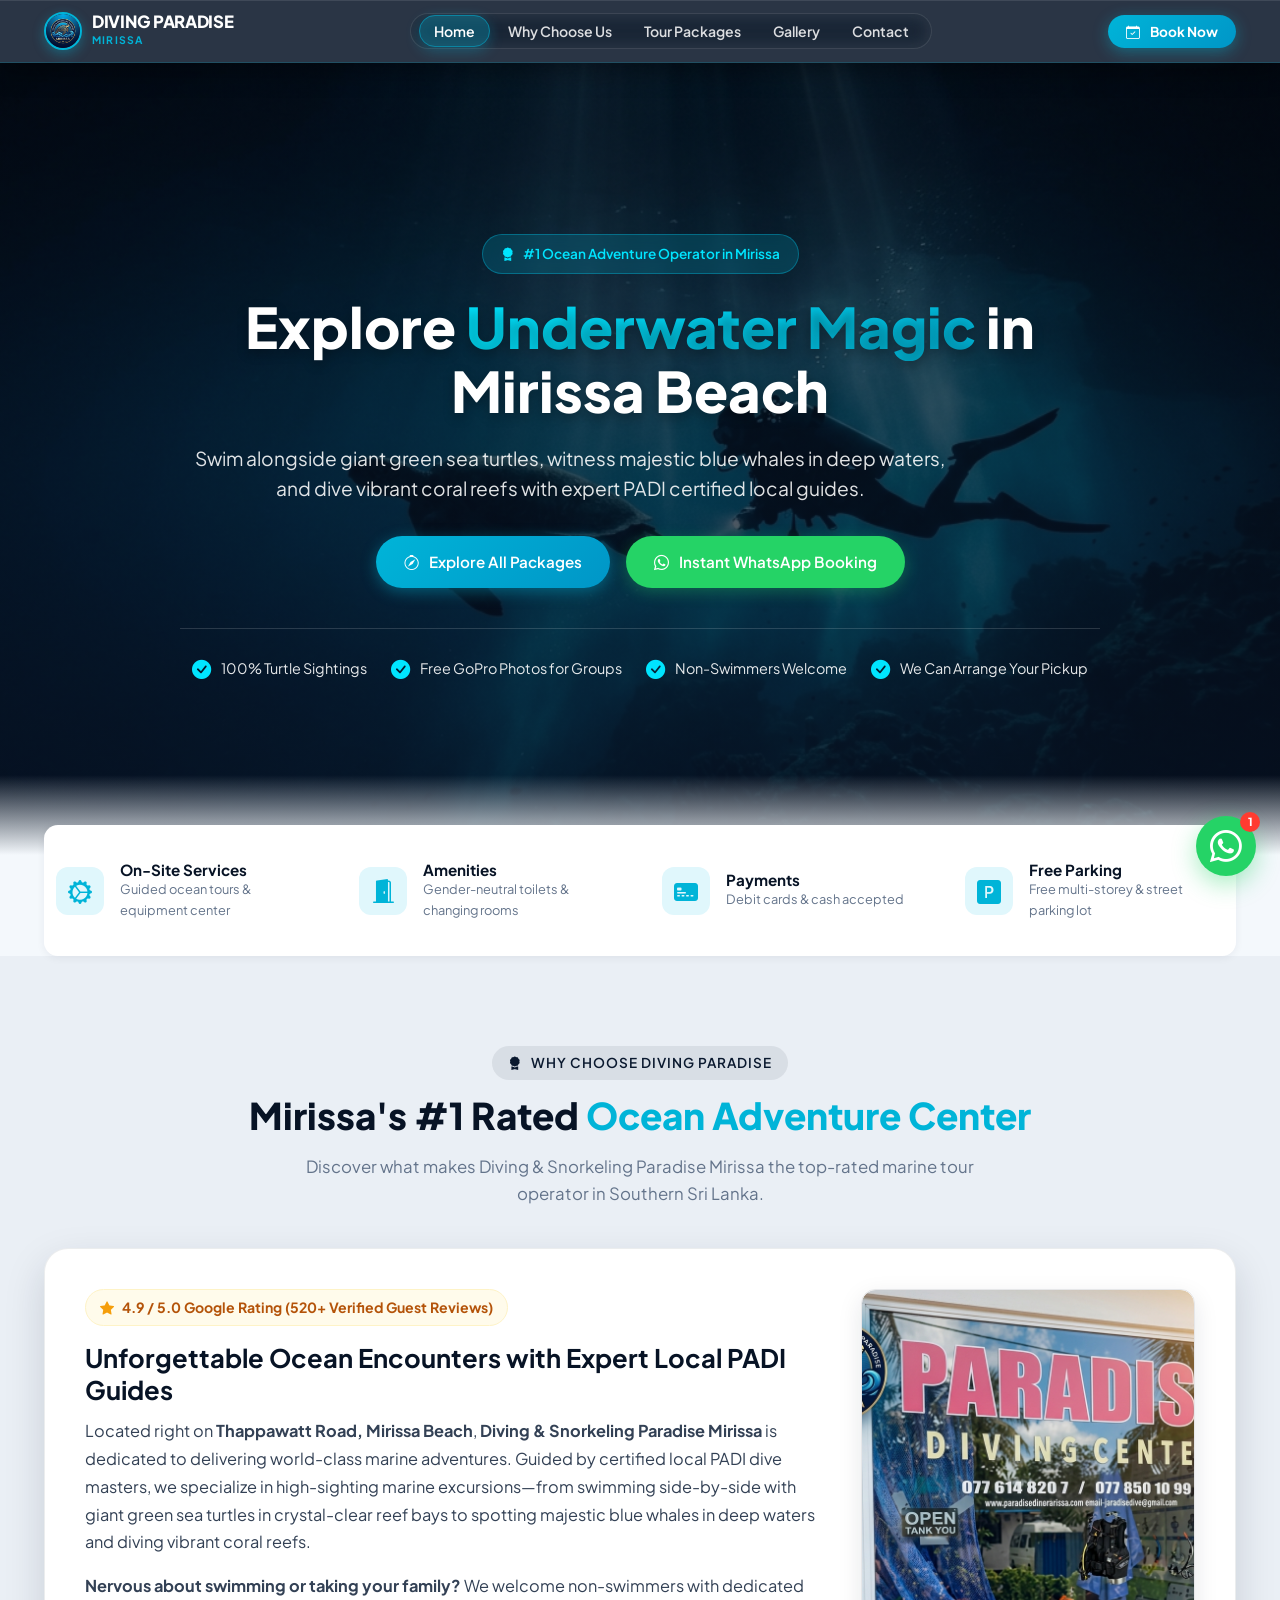
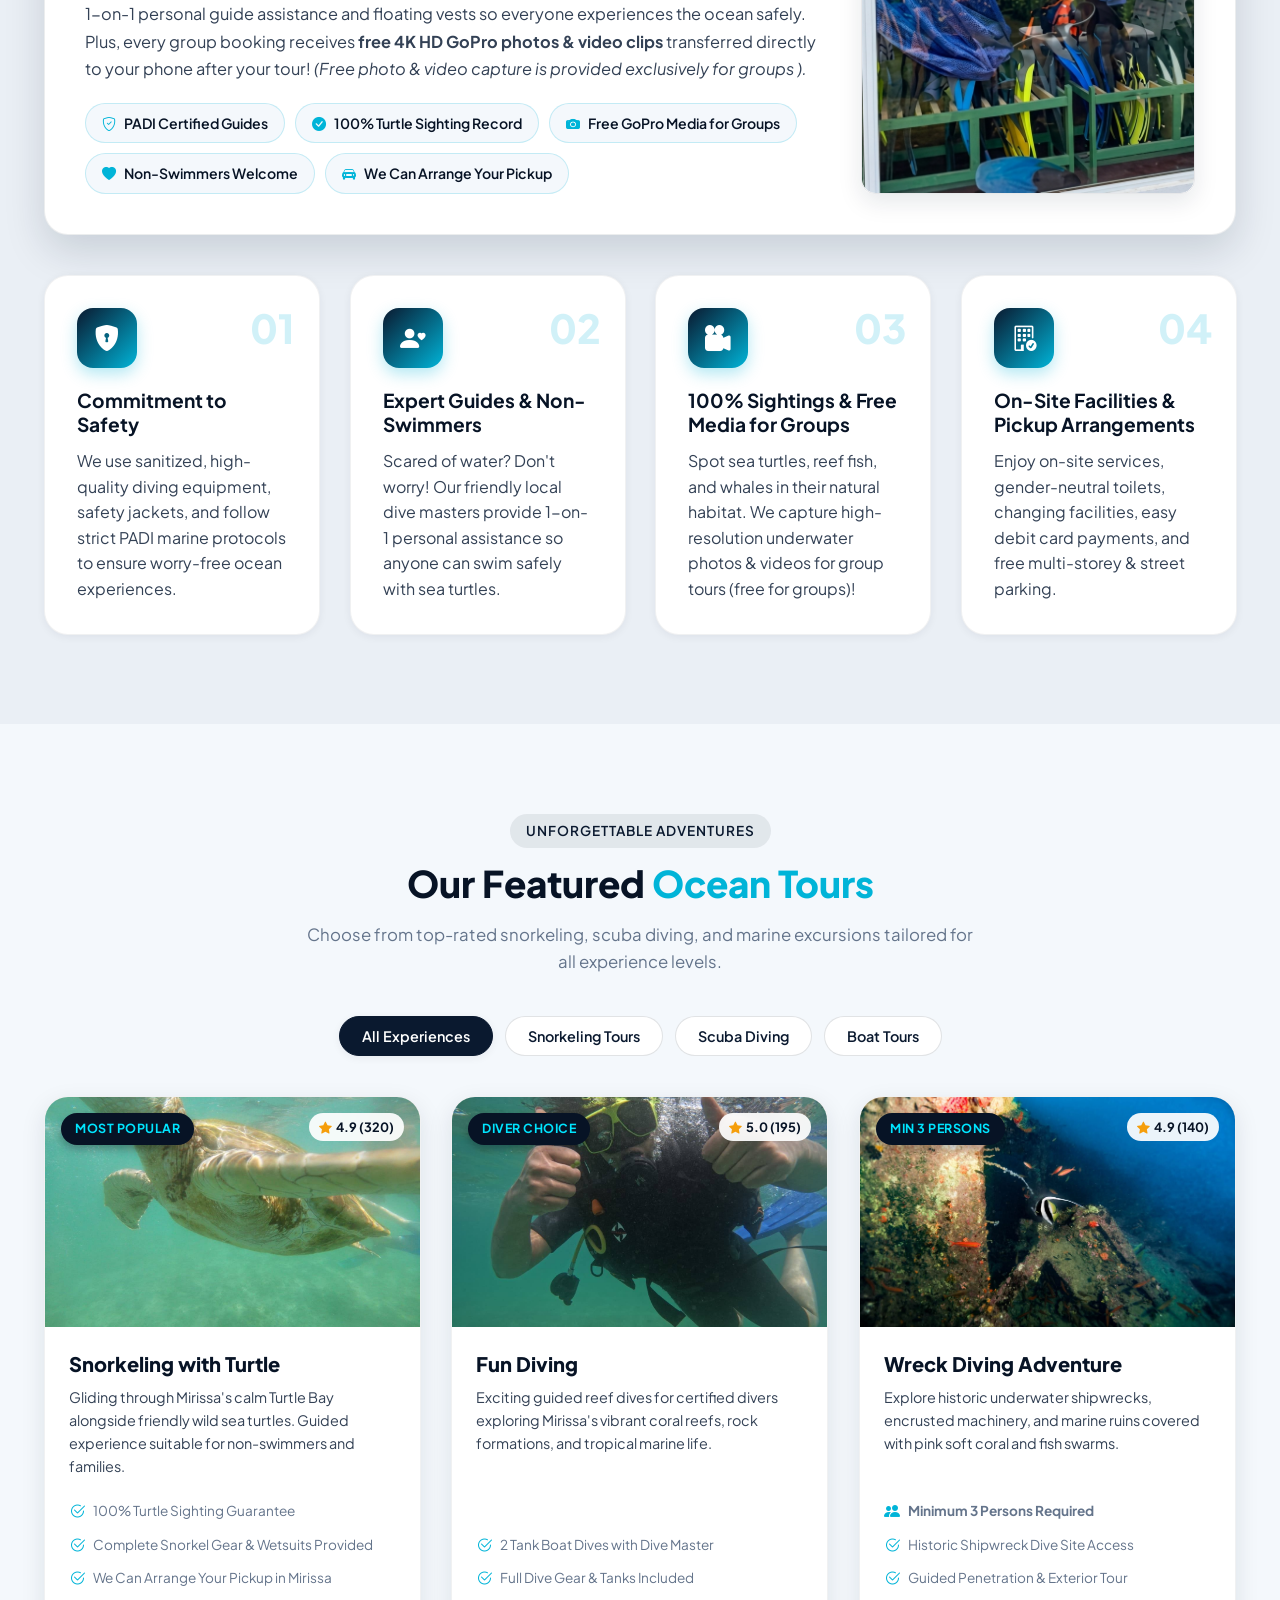
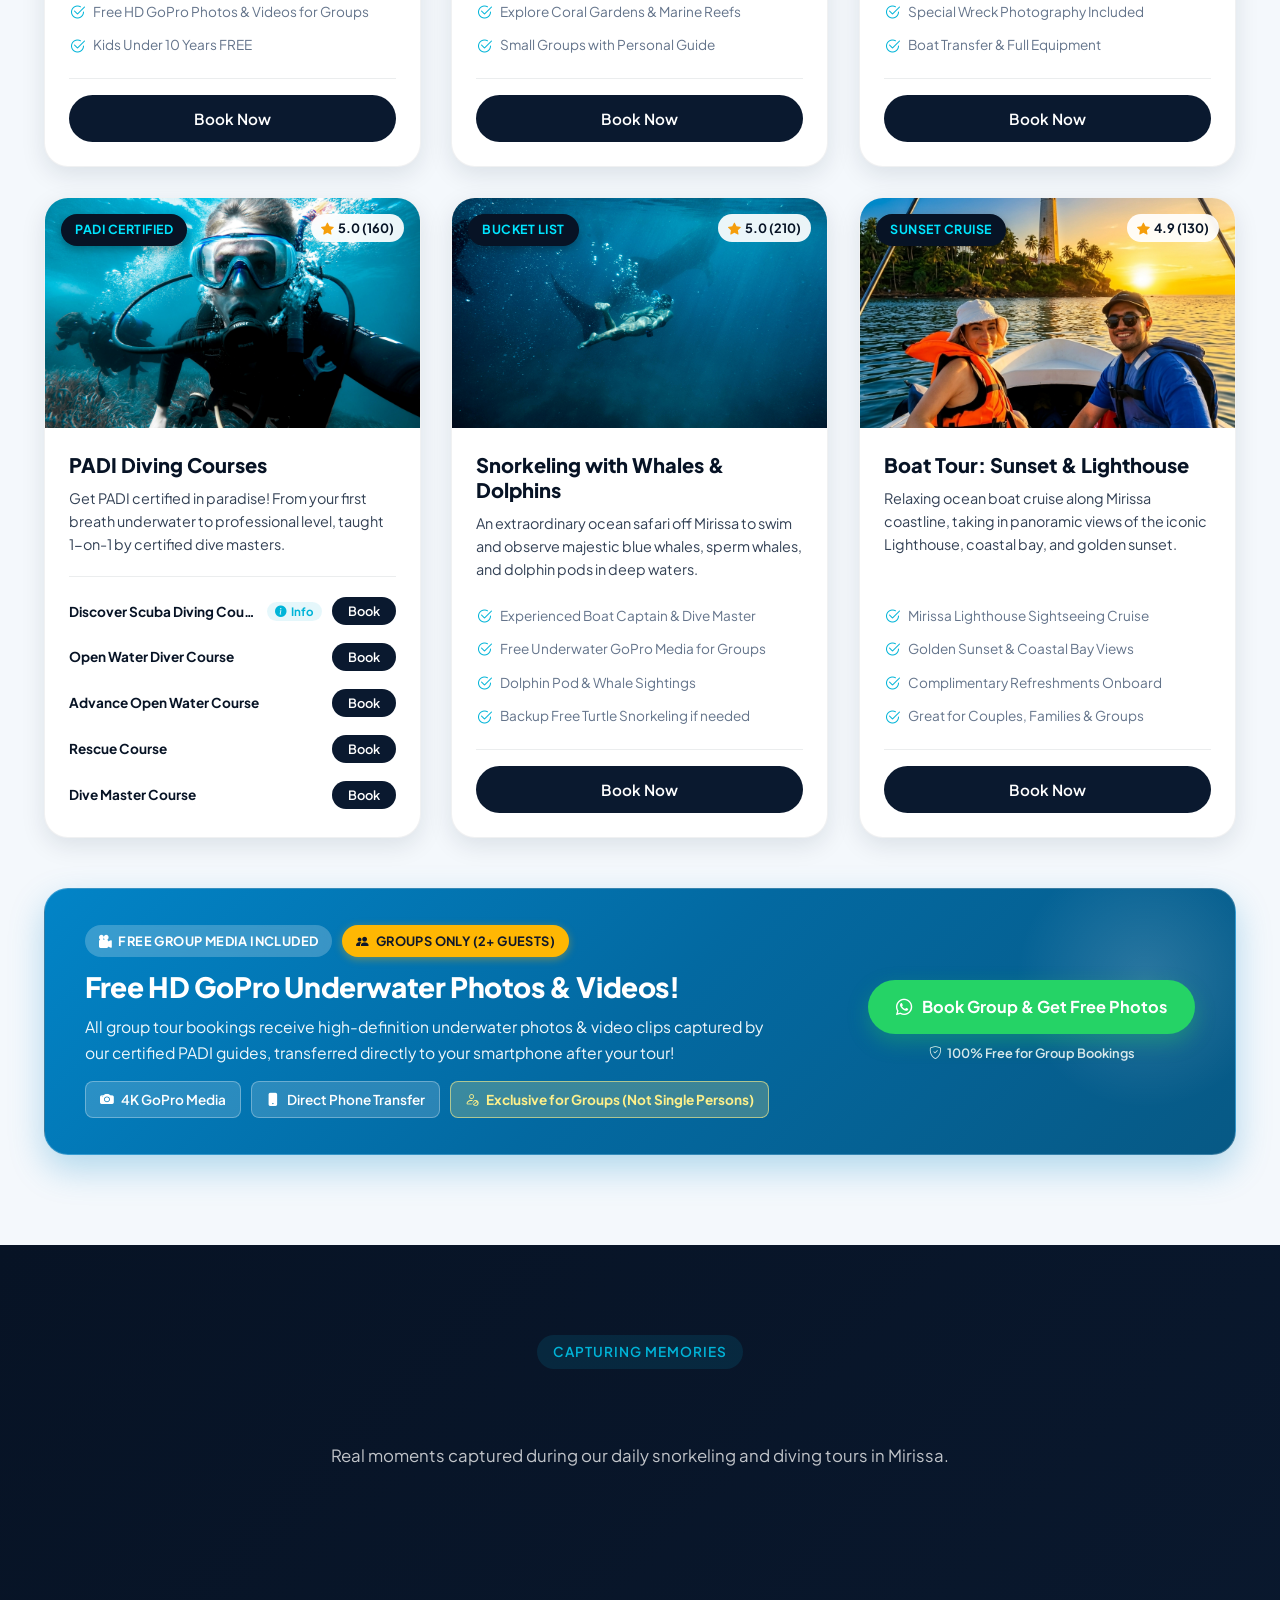
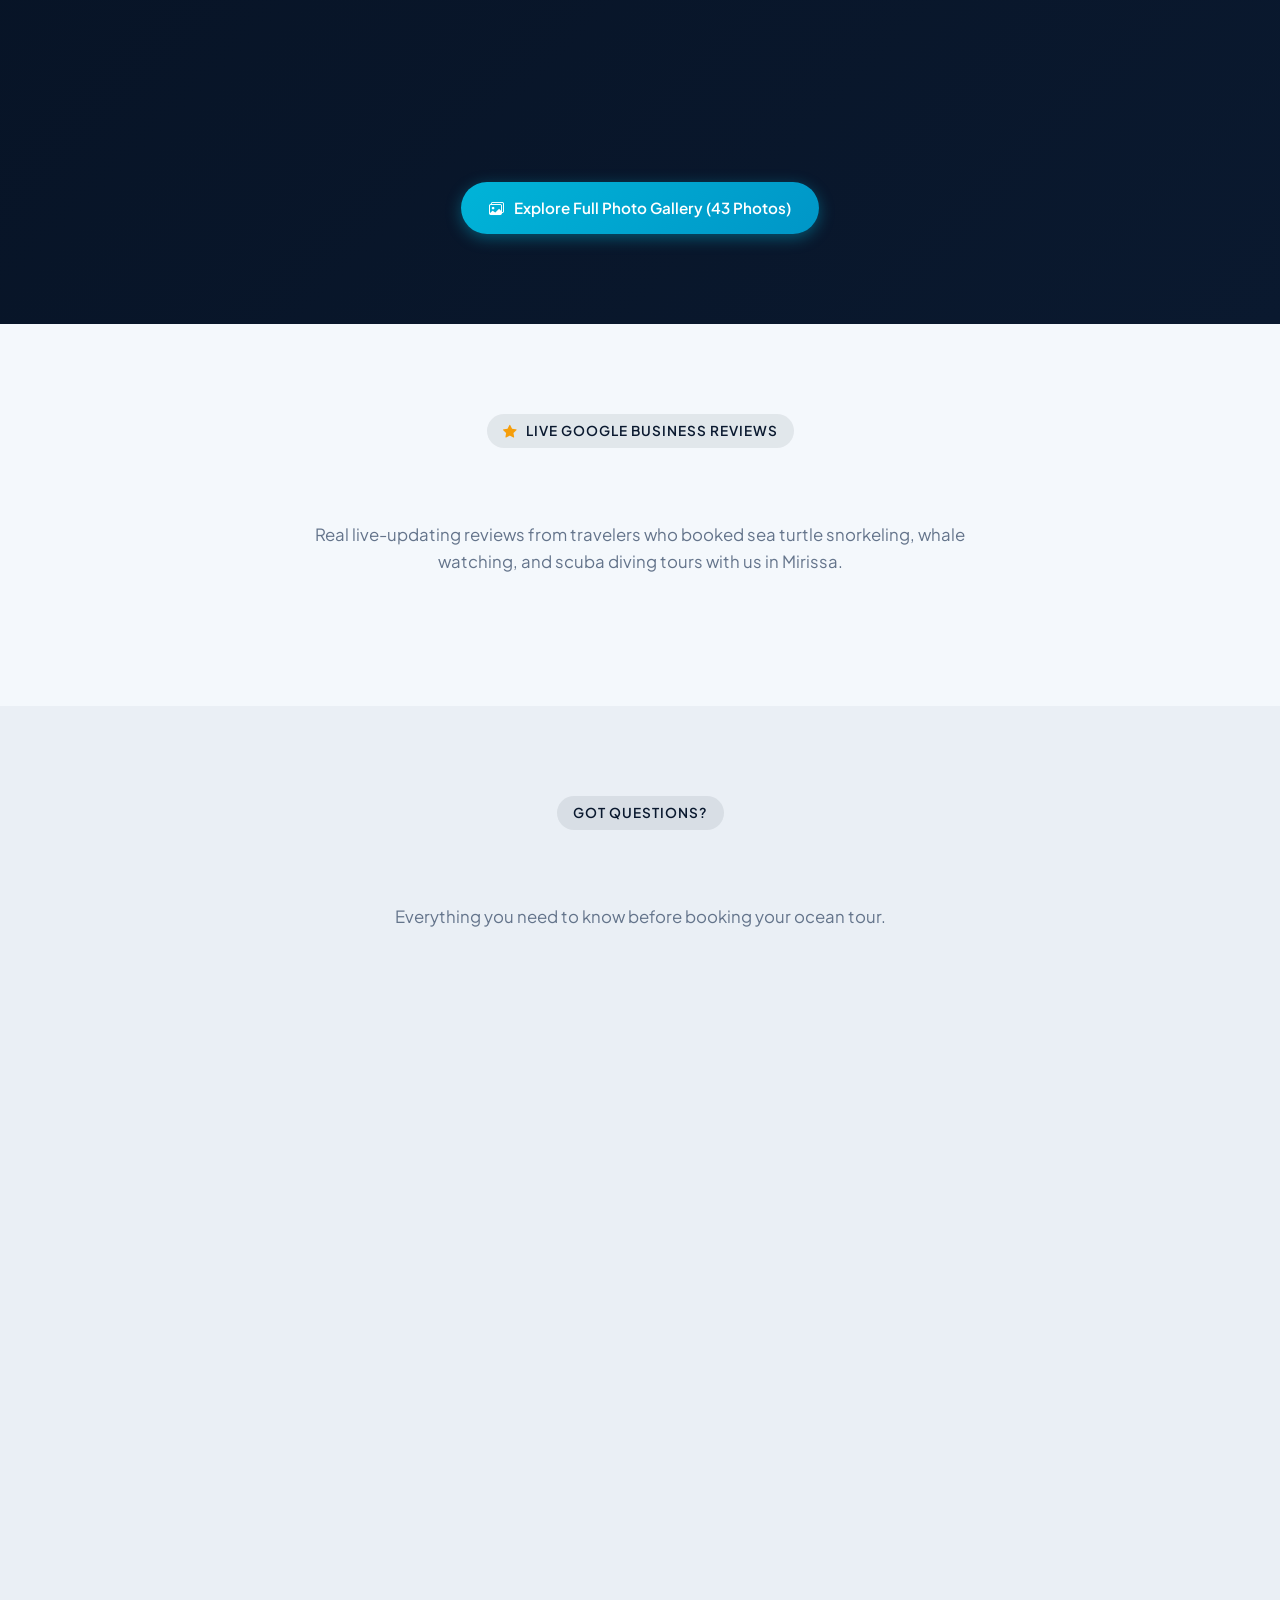
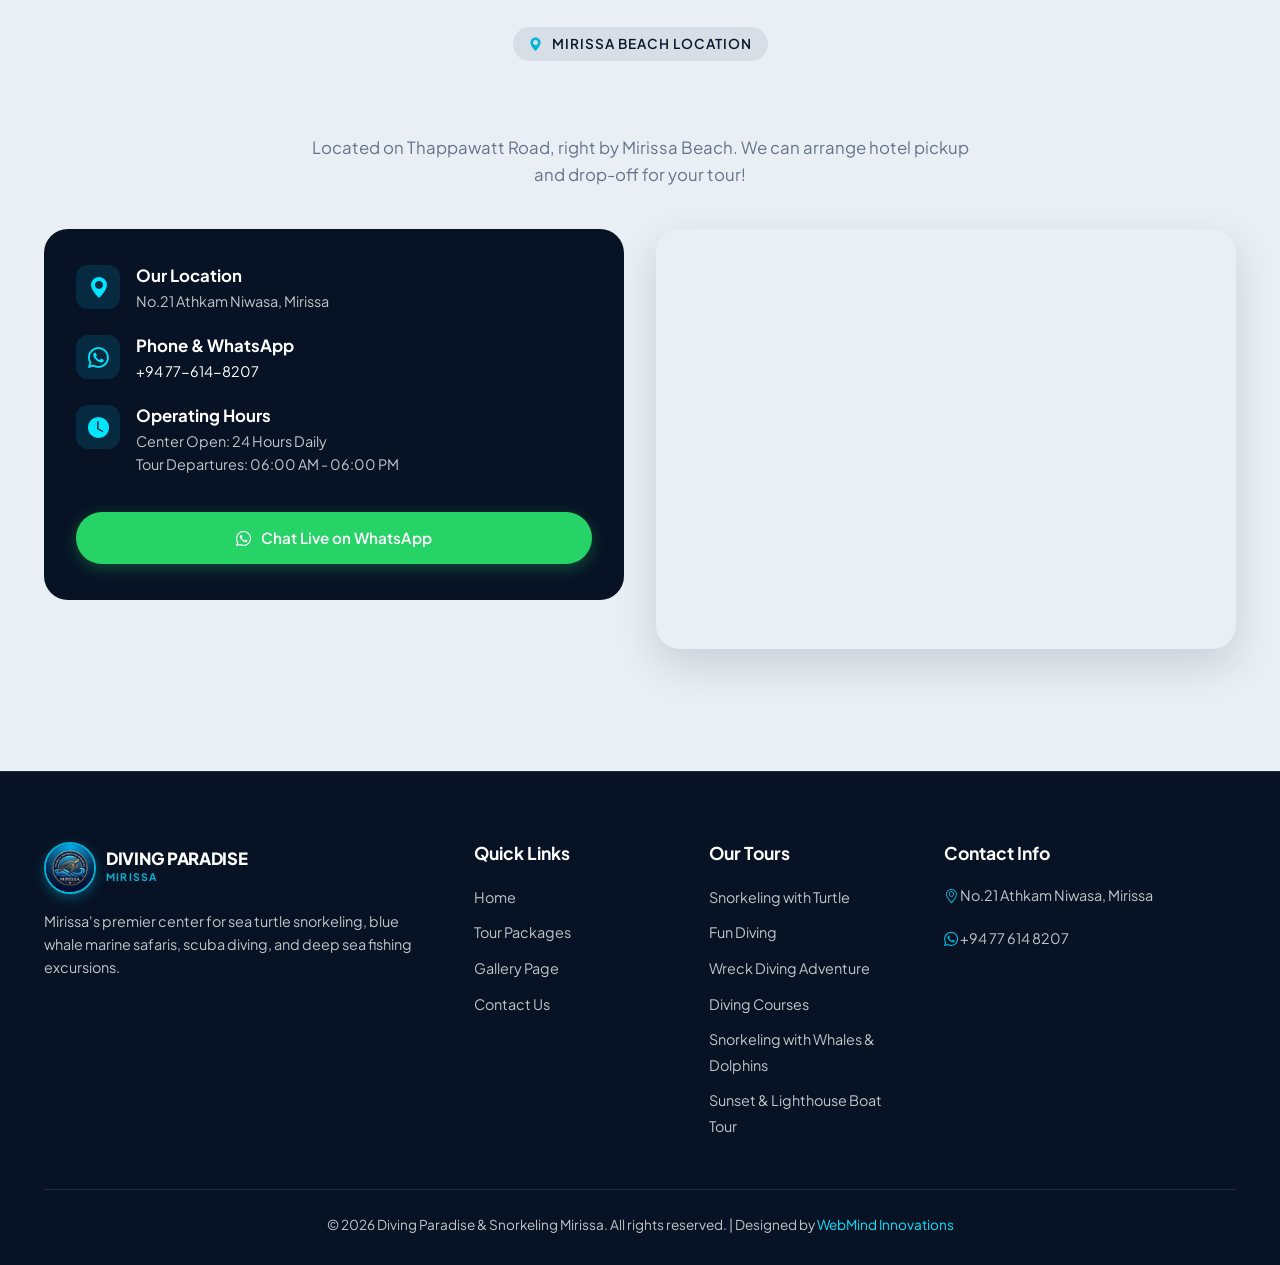
==== commit bd9b6663: "updated client want" ====
--- a/index.html
+++ b/index.html
@@ -403,7 +403,10 @@
               professional level, taught 1-on-1 by certified dive masters.</p>
             <ul class="course-sub-list">
               <li class="course-sub-item">
-                <span class="course-sub-name">Discover Scuba Diving Course</span>
+                <button type="button" class="course-sub-info-btn open-discover-scuba-modal" title="Click for details about Discover Scuba Diving">
+                  <span class="course-sub-name">Discover Scuba Diving Course</span>
+                  <span class="info-badge"><i class="bi bi-info-circle-fill"></i> Info</span>
+                </button>
                 <button class="btn btn-navy course-sub-btn open-booking-modal" data-tour-key="discover-scuba"
                   data-tour-title="Discover Scuba Diving Course">Book</button>
               </li>
@@ -559,11 +562,11 @@
         </div>
 
         <div class="gallery-item">
-          <img src="assets/gallery/gallery25.jpg" alt="Canopy Boat Ocean Ride" loading="lazy">
+          <img src="assets/gallery/gallery25.jpeg" alt="Divers at Boat Bow Rope" loading="lazy">
           <div class="gallery-overlay">
             <div>
-              <h4>Canopy Boat Ocean Ride</h4>
-              <p>Happy Divers Heading to Reef</p>
+              <h4>Divers at Boat Bow Rope</h4>
+              <p>Scuba Divers Thumbs Up by Boat Hull</p>
             </div>
           </div>
         </div>
@@ -571,7 +574,7 @@
 
       <div style="text-align: center; margin-top: 32px;">
         <a href="gallery.html" class="btn btn-primary">
-          <i class="bi bi-images"></i> Explore Full Photo Gallery (36 Photos)
+          <i class="bi bi-images"></i> Explore Full Photo Gallery (43 Photos)
         </a>
       </div>
     </div>
@@ -825,6 +828,56 @@
     </div>
   </div>
 
+  <!-- Discover Scuba Diving Info Modal Popup -->
+  <div class="modal-overlay" id="discover-scuba-modal">
+    <div class="modal-card" style="max-width: 620px; max-height: 90vh; overflow-y: auto;">
+      <button class="modal-close" id="discover-scuba-modal-close" aria-label="Close modal"><i class="bi bi-x-lg"></i></button>
+      
+      <div style="display: flex; align-items: center; gap: 12px; margin-bottom: 12px;">
+        <div style="width: 44px; height: 44px; border-radius: 12px; background: rgba(0,180,216,0.15); color: var(--azure-bright); display: flex; align-items: center; justify-content: center; font-size: 1.4rem; flex-shrink: 0;">
+          <i class="bi bi-water"></i>
+        </div>
+        <div>
+          <h3 style="color: var(--navy-dark); font-size: 1.3rem; margin: 0; font-weight: 800;">What is Discover Scuba Diving?</h3>
+          <span style="font-size: 0.85rem; color: var(--azure-bright); font-weight: 600;">Try Scuba Experience — No License Required</span>
+        </div>
+      </div>
+
+      <div style="font-size: 0.92rem; color: var(--text-body); line-height: 1.6; border-top: 1px solid rgba(10,25,47,0.08); padding-top: 16px; margin-top: 12px;">
+        <p style="margin-bottom: 14px; background: rgba(0,180,216,0.06); padding: 12px 16px; border-radius: 8px; border-left: 4px solid var(--azure-bright);">
+          <strong>Discover Scuba Diving</strong> is a "try scuba" experience for people who have <em>never dived before</em> and don’t have a diving license.
+        </p>
+
+        <h4 style="color: var(--navy-dark); font-size: 0.98rem; font-weight: 700; margin-bottom: 8px;"><i class="bi bi-gear-fill text-azure"></i> How it works:</h4>
+        <ol style="padding-left: 18px; margin-bottom: 16px; display: flex; flex-direction: column; gap: 8px;">
+          <li><strong>No experience or certificate needed:</strong> We teach you everything. No previous diving required.</li>
+          <li><strong>Quick training session:</strong> About 30 minutes. You learn basic skills with an instructor in shallow water or a pool (breathing underwater, hand signals, safety rules).</li>
+          <li><strong>1 Open water dive:</strong> Then you go into the ocean with an instructor, 1-on-1. Max depth is usually <em>12 meters / 40 feet</em>. The instructor stays with you the whole time.</li>
+          <li><strong>Takes about 3-4 hours total:</strong> Training + 1 dive. You can do it in half a day.</li>
+        </ol>
+
+        <div style="margin-bottom: 14px;">
+          <h4 style="color: var(--navy-dark); font-size: 0.98rem; font-weight: 700; margin-bottom: 4px;"><i class="bi bi-people-fill text-azure"></i> Who is it for?</h4>
+          <p style="margin: 0;">Perfect for tourists who want to try scuba diving for the first time without doing a full course. It’s one of the most popular activities at <strong>Diving Paradise Mirissa</strong>.</p>
+        </div>
+
+        <div style="margin-bottom: 16px; background: #fff8e6; padding: 12px 16px; border-radius: 8px; border-left: 4px solid #ffb703;">
+          <h4 style="color: #b57600; font-size: 0.92rem; font-weight: 700; margin-bottom: 4px;"><i class="bi bi-exclamation-triangle-fill"></i> Important to know:</h4>
+          <p style="margin: 0; font-size: 0.88rem; color: #5c4100;">With Discover Scuba you <em>do NOT get a certification</em>. If you want a license to dive anywhere in the world, you need to do the <code>PADI Open Water Diver Course</code>.</p>
+        </div>
+
+        <div style="display: flex; gap: 12px; margin-top: 20px; align-items: center; flex-wrap: wrap;">
+          <button class="btn btn-primary open-booking-modal" data-tour-key="discover-scuba" data-tour-title="Discover Scuba Diving Course" onclick="window.closeDiscoverScubaModal()" style="flex: 1; min-width: 200px;">
+            <i class="bi bi-calendar-check-fill"></i> Book Discover Scuba
+          </button>
+          <button type="button" class="btn btn-outline" onclick="window.closeDiscoverScubaModal()" style="padding: 10px 20px; font-weight: 600;">
+            Close
+          </button>
+        </div>
+      </div>
+    </div>
+  </div>
+
   <!-- Back to Top Arrow Button -->
   <button id="back-to-top" class="back-to-top-btn" aria-label="Scroll to Top">
     <i class="bi bi-chevron-up"></i>
--- a/css/styles.css
+++ b/css/styles.css
@@ -807,6 +807,24 @@
   align-items: center;
   justify-content: space-between;
   gap: 10px;
+  padding: 4px 0;
+}
+
+.course-sub-info-btn {
+  background: none;
+  border: none;
+  padding: 0;
+  display: flex;
+  align-items: center;
+  gap: 8px;
+  cursor: pointer;
+  text-align: left;
+  min-width: 0;
+  flex-grow: 1;
+}
+
+.course-sub-info-btn:hover .course-sub-name {
+  color: var(--azure-bright);
 }
 
 .course-sub-name {
@@ -817,6 +835,25 @@
   white-space: nowrap;
   overflow: hidden;
   text-overflow: ellipsis;
+}
+
+.info-badge {
+  font-size: 0.72rem;
+  font-weight: 700;
+  color: var(--azure-bright);
+  background: rgba(0, 180, 216, 0.1);
+  padding: 2px 8px;
+  border-radius: 12px;
+  display: inline-flex;
+  align-items: center;
+  gap: 4px;
+  flex-shrink: 0;
+  transition: background 0.2s ease, transform 0.2s ease;
+}
+
+.course-sub-info-btn:hover .info-badge {
+  background: rgba(0, 180, 216, 0.2);
+  transform: scale(1.05);
 }
 
 .course-sub-btn.btn {
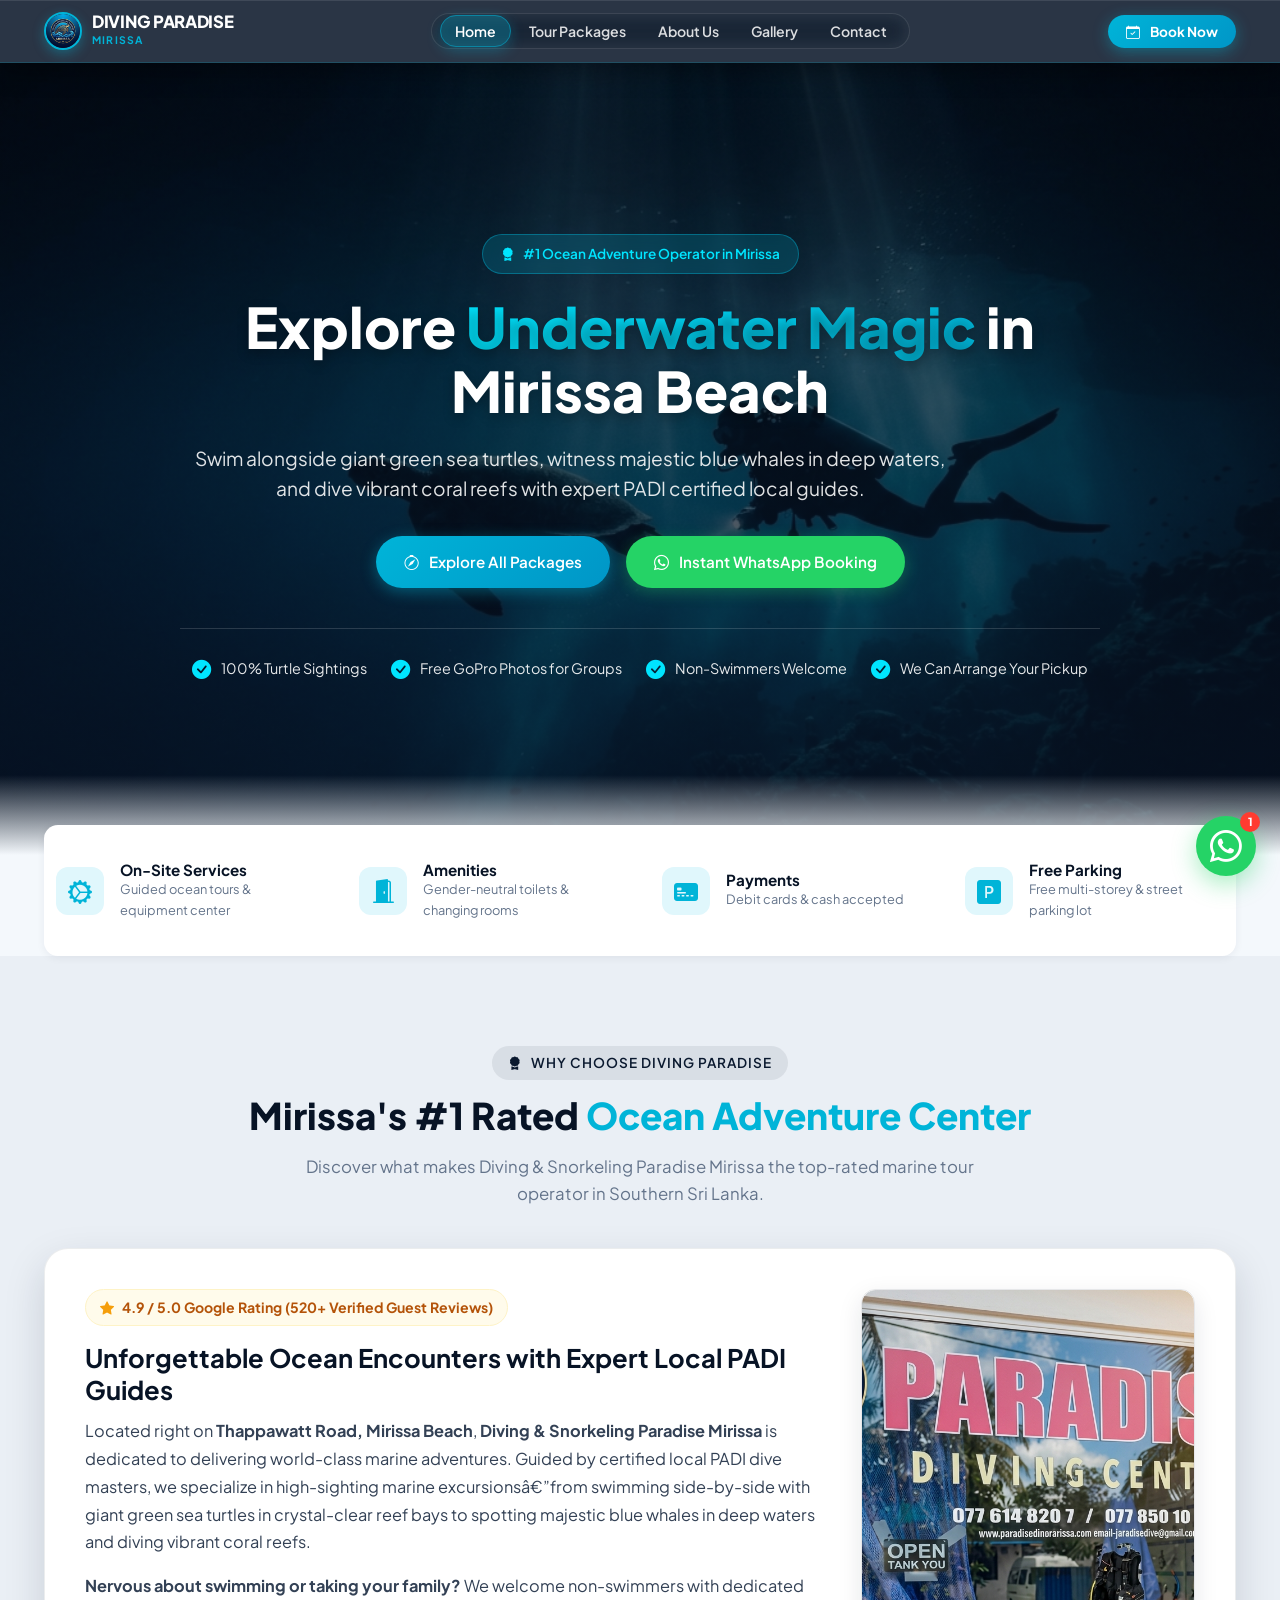
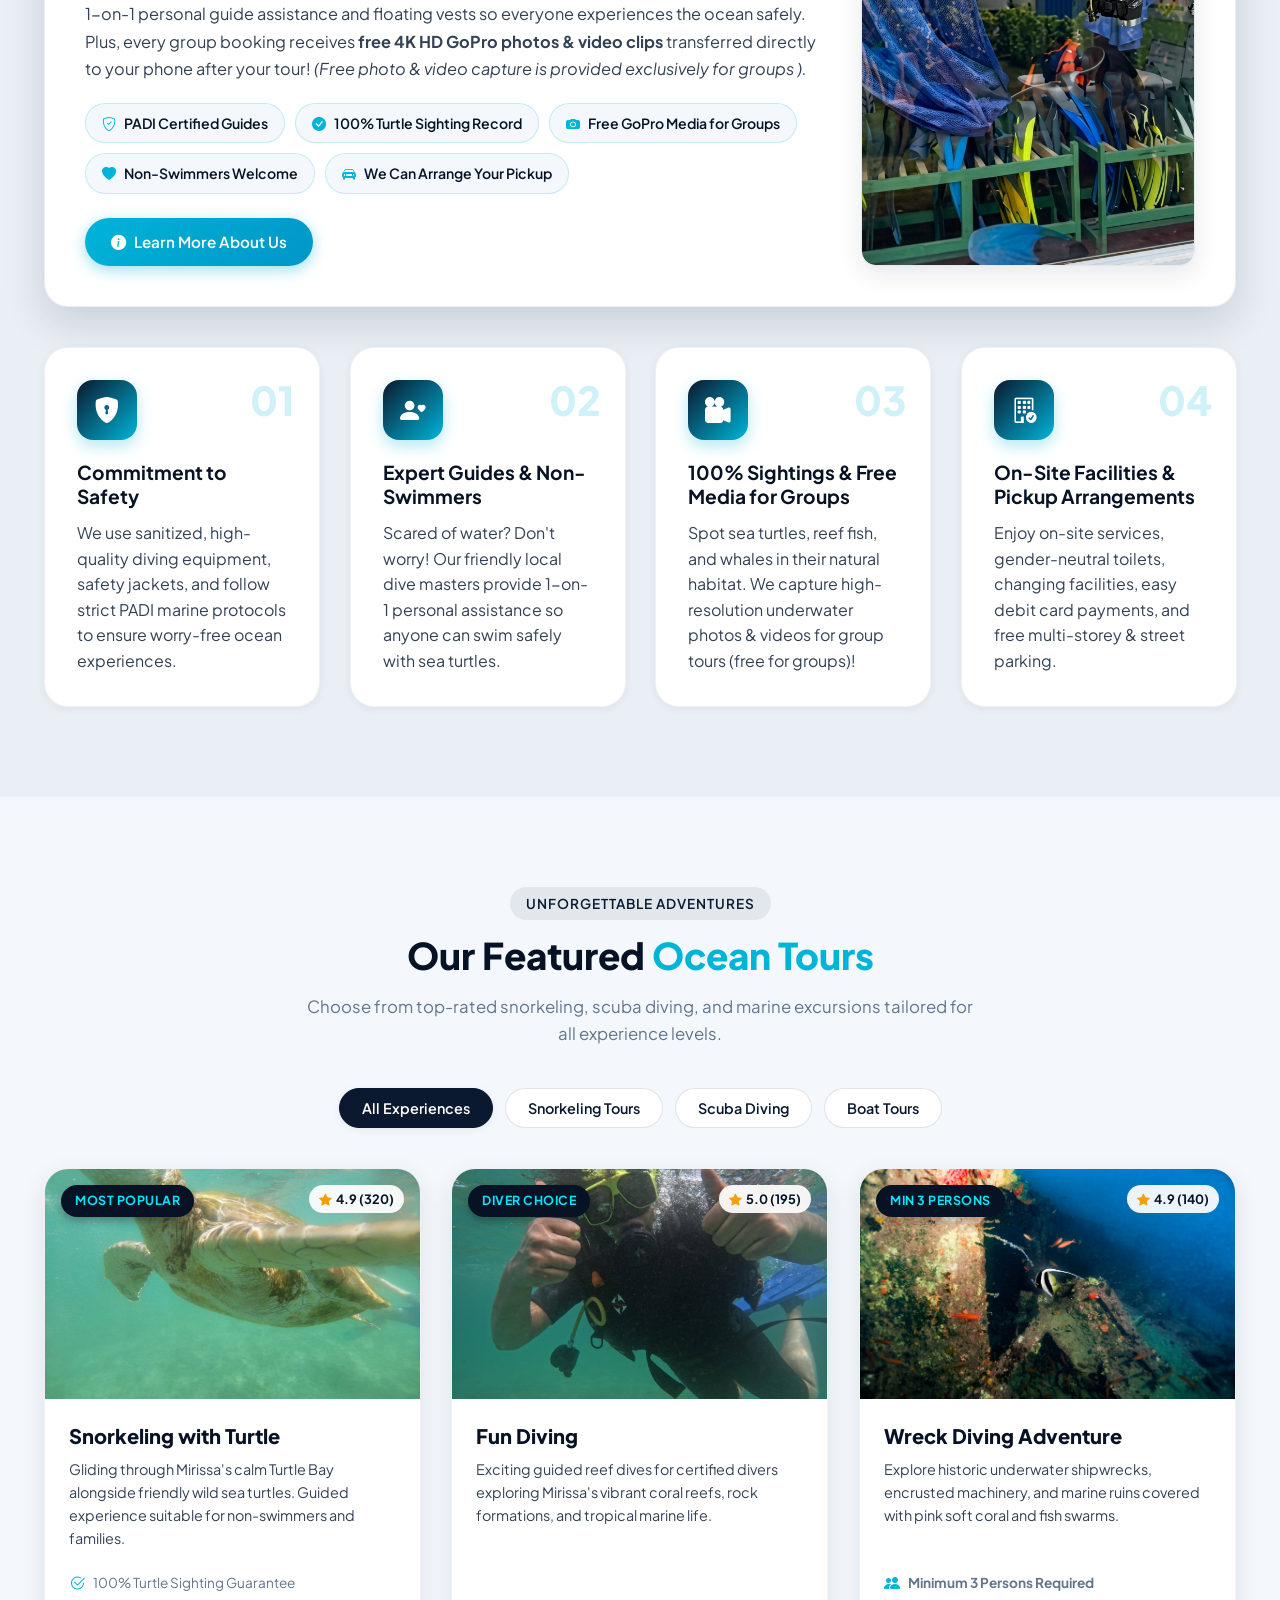
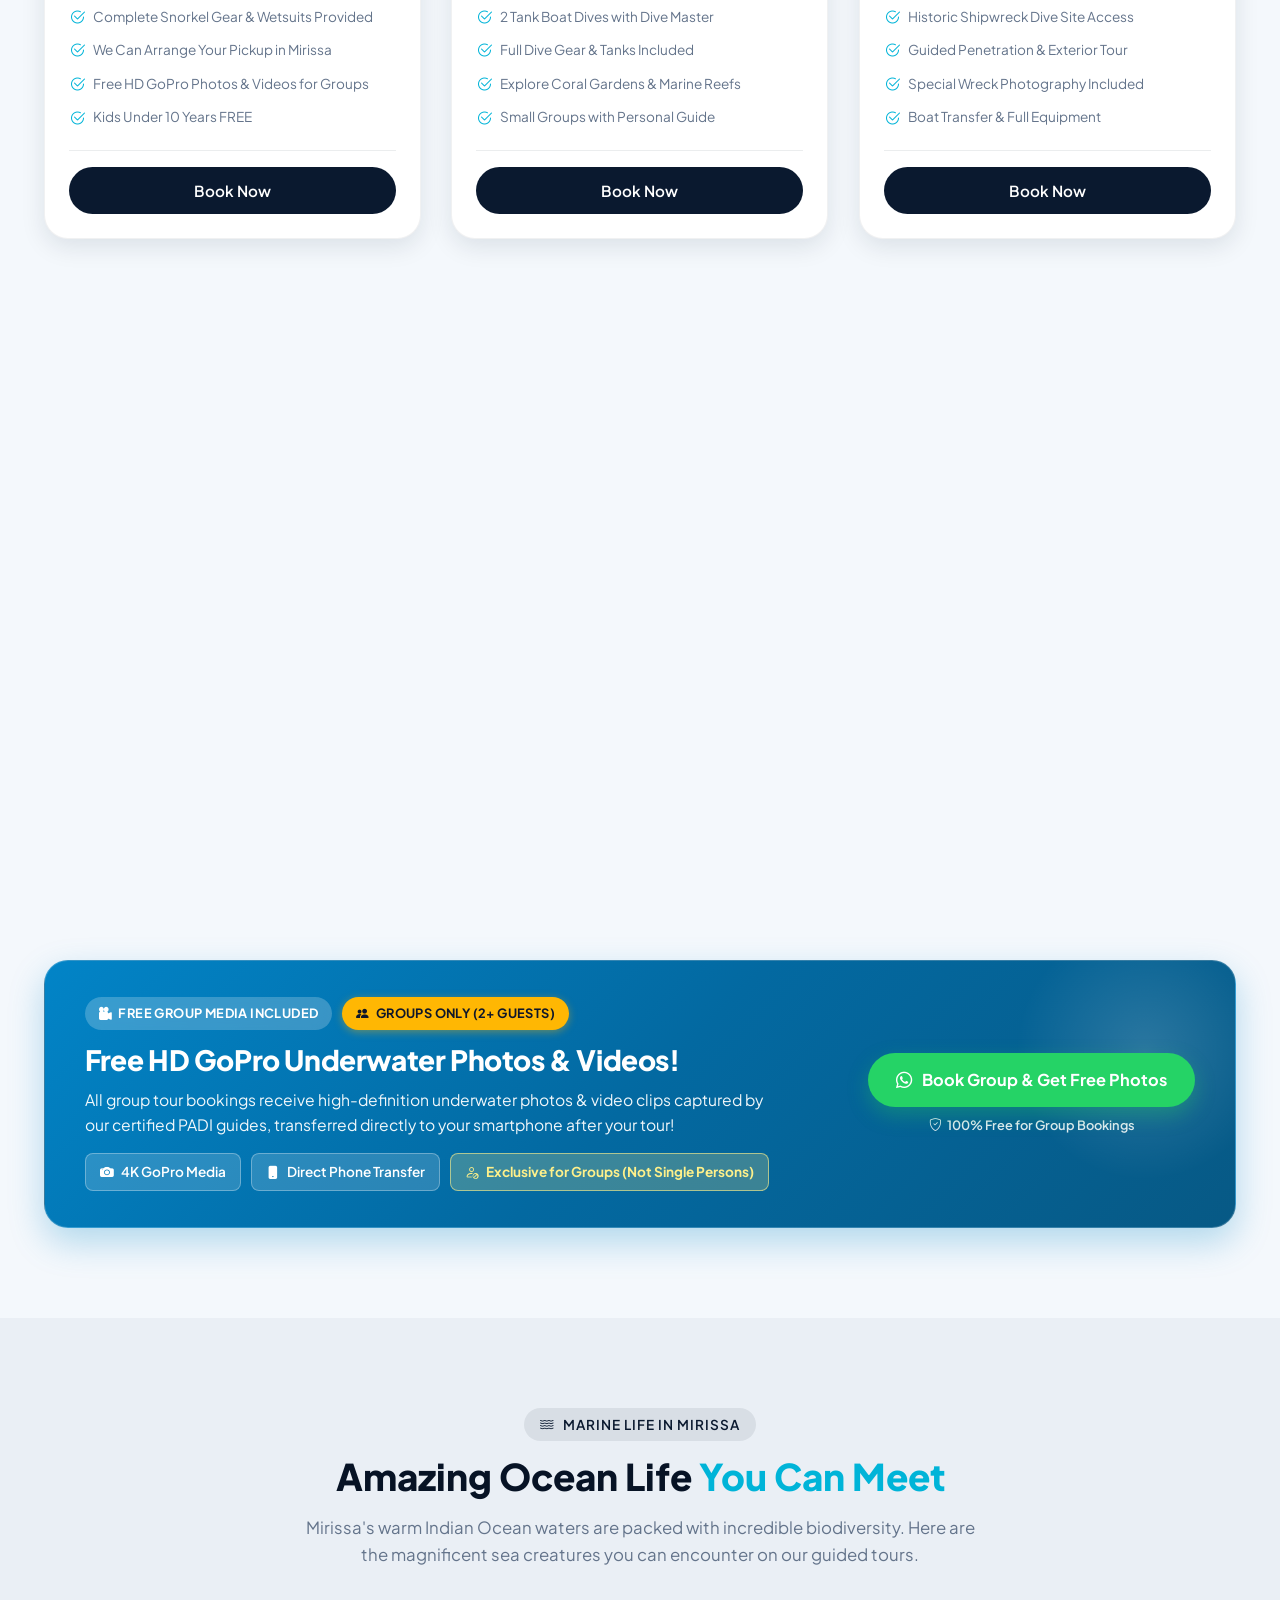
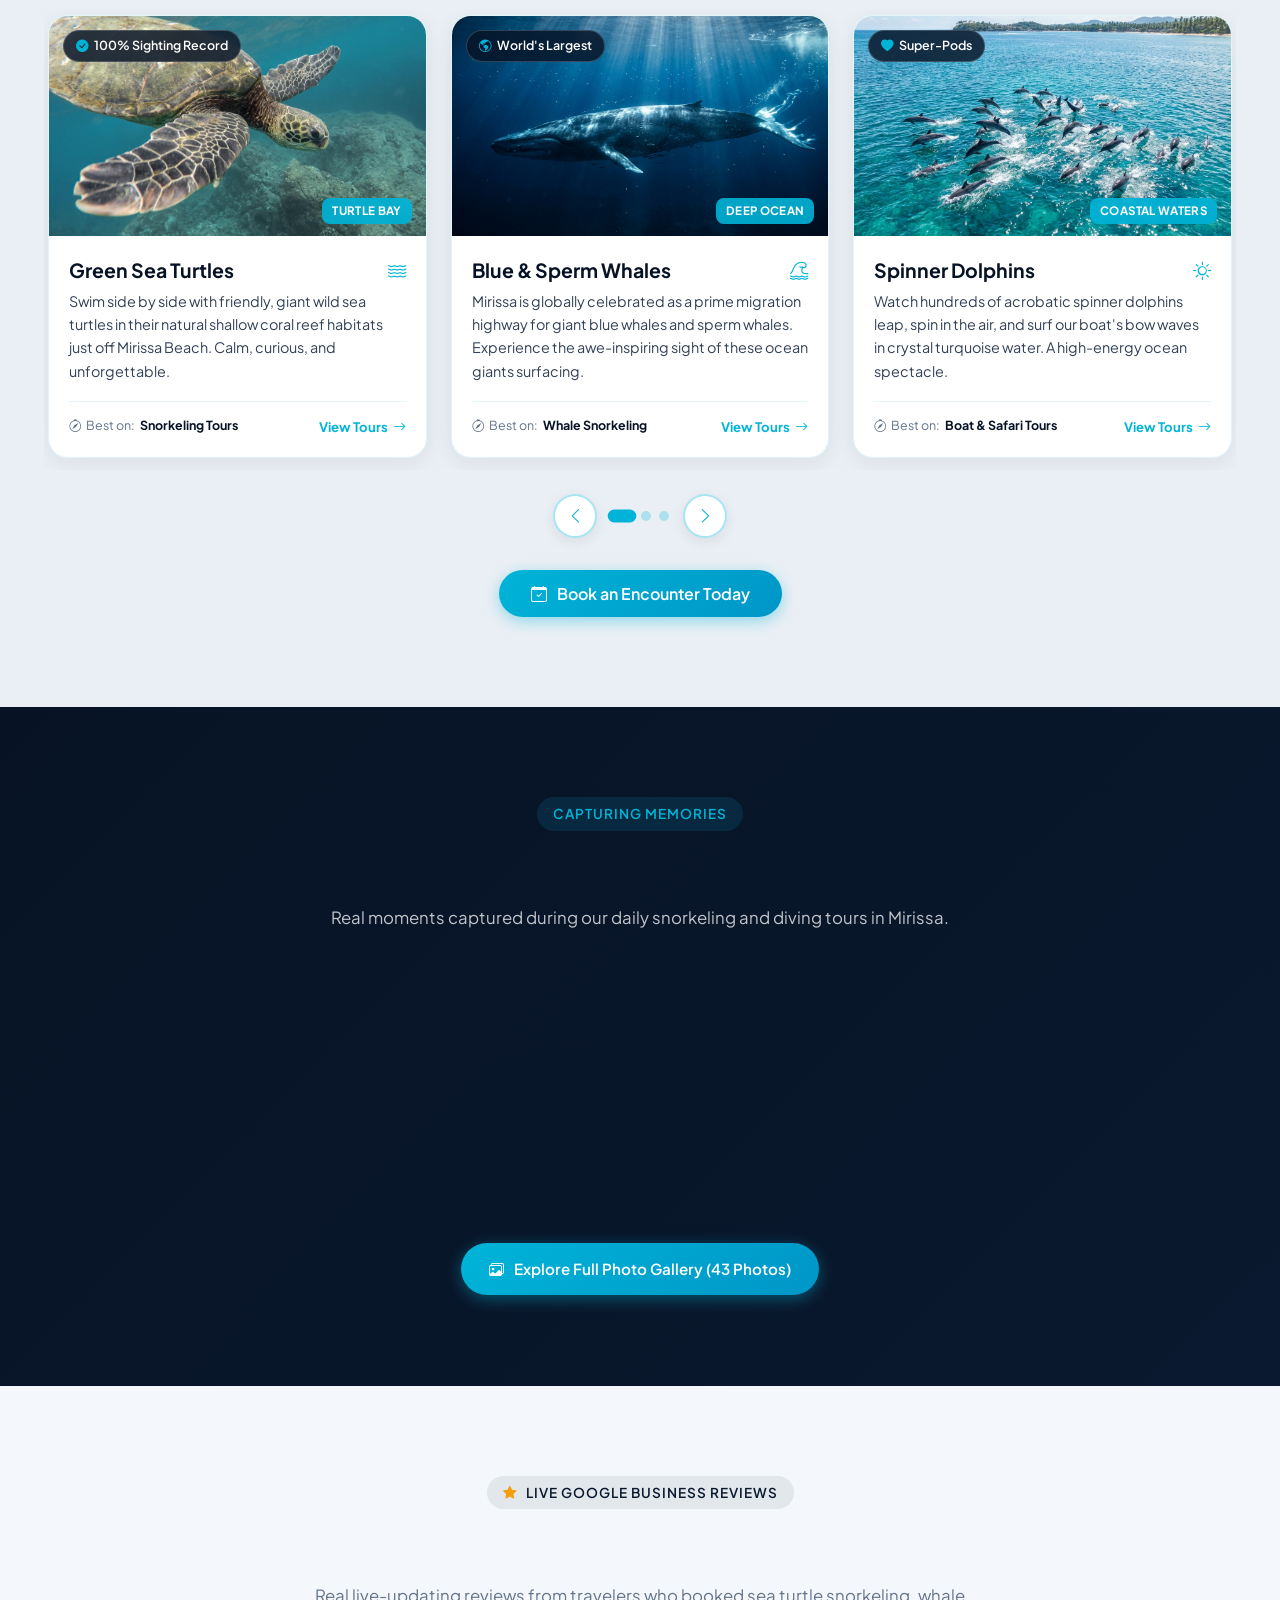
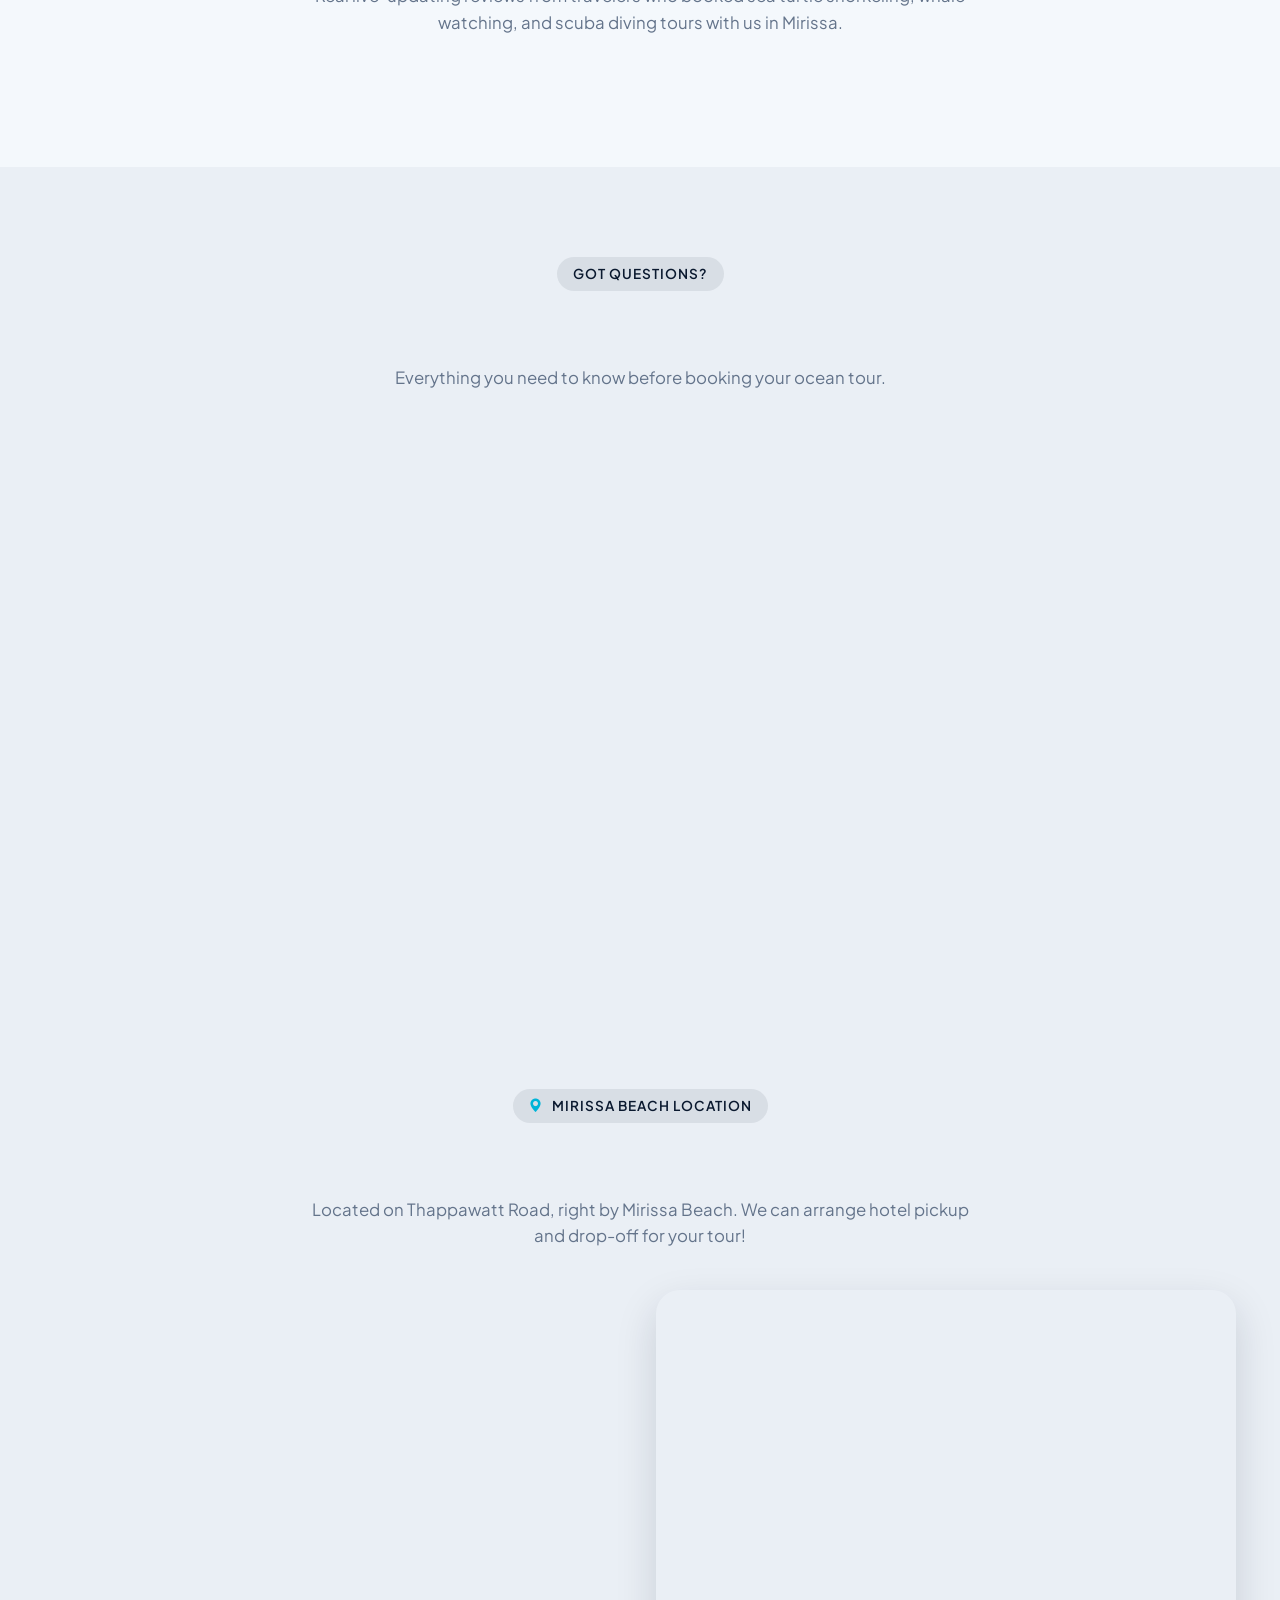
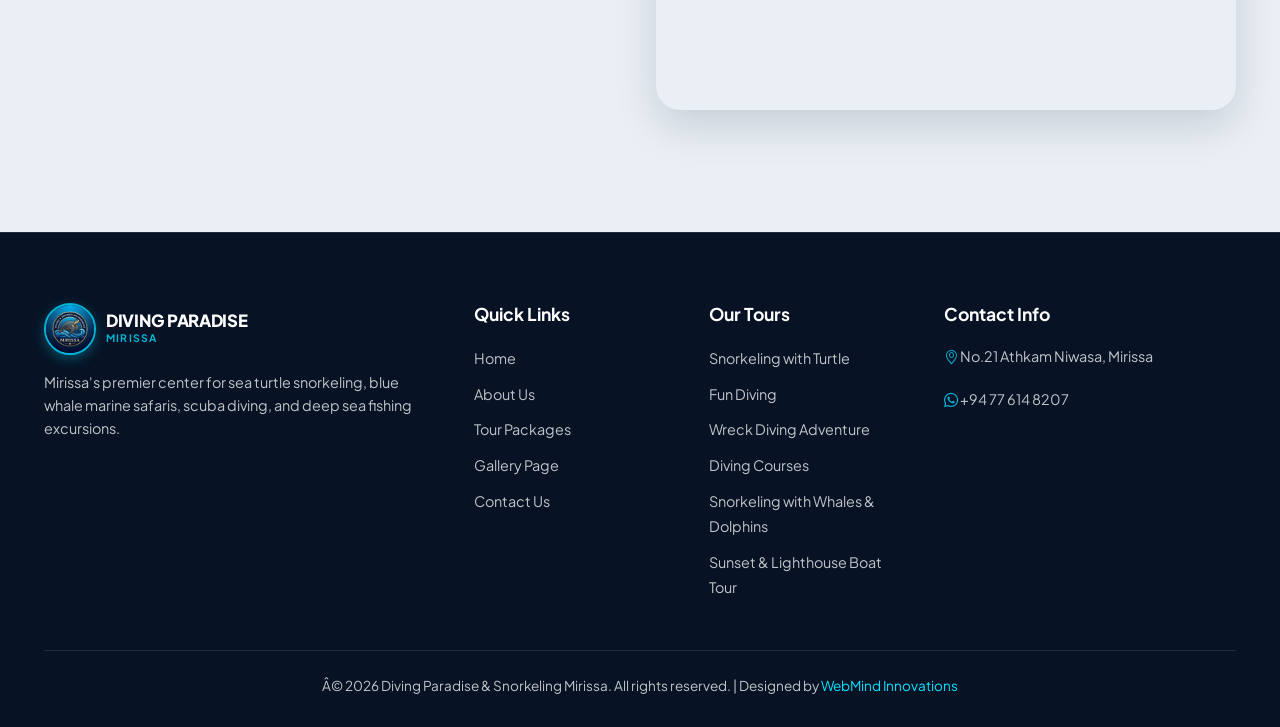
==== commit a74a2f17: "add about page" ====
--- a/index.html
+++ b/index.html
@@ -76,8 +76,8 @@
 
       <ul class="nav-links" id="nav-links">
         <li><a href="#home" class="active">Home</a></li>
-        <li><a href="#why-us">Why Choose Us</a></li>
         <li><a href="#tours">Tour Packages</a></li>
+        <li><a href="about.html">About Us</a></li>
         <li><a href="gallery.html">Gallery</a></li>
         <li><a href="contact.html">Contact</a></li>
       </ul>
@@ -106,10 +106,9 @@
     <ul class="mobile-drawer-links">
       <li><a href="index.html#home" onclick="closeMobileDrawer()" class="active"><i class="bi bi-house-door-fill"></i>
           Home</a></li>
-      <li><a href="index.html#why-us" onclick="closeMobileDrawer()"><i class="bi bi-patch-check-fill"></i> Why Choose
-          Us</a></li>
       <li><a href="index.html#tours" onclick="closeMobileDrawer()"><i class="bi bi-compass-fill"></i> Tour Packages</a>
       </li>
+      <li><a href="about.html" onclick="closeMobileDrawer()"><i class="bi bi-info-circle-fill"></i> About Us</a></li>
       <li><a href="gallery.html" onclick="closeMobileDrawer()"><i class="bi bi-images"></i> Gallery</a></li>
       <li><a href="contact.html" onclick="closeMobileDrawer()"><i class="bi bi-envelope-fill"></i> Contact</a></li>
     </ul>
@@ -223,7 +222,7 @@
             <p style="font-size: 1.02rem; line-height: 1.7; color: var(--text-body); margin-bottom: 16px;">
               Located right on <strong>Thappawatt Road, Mirissa Beach</strong>, <strong>Diving & Snorkeling Paradise
                 Mirissa</strong> is dedicated to delivering world-class marine adventures. Guided by certified local
-              PADI dive masters, we specialize in high-sighting marine excursions—from swimming side-by-side with giant
+              PADI dive masters, we specialize in high-sighting marine excursionsâ€”from swimming side-by-side with giant
               green sea turtles in crystal-clear reef bays to spotting majestic blue whales in deep waters and diving
               vibrant coral reefs.
             </p>
@@ -242,6 +241,12 @@
               <div class="highlight-pill"><i class="bi bi-camera-fill text-azure"></i> Free GoPro Media for Groups</div>
               <div class="highlight-pill"><i class="bi bi-heart-fill text-azure"></i> Non-Swimmers Welcome</div>
               <div class="highlight-pill"><i class="bi bi-car-front-fill text-azure"></i> We Can Arrange Your Pickup</div>
+            </div>
+
+            <div style="margin-top: 24px;">
+              <a href="about.html" class="btn btn-primary" style="display: inline-flex; align-items: center; gap: 8px; font-size: 0.95rem; padding: 12px 26px;">
+                <i class="bi bi-info-circle-fill"></i> Learn More About Us
+              </a>
             </div>
           </div>
 
@@ -520,6 +525,217 @@
     </div>
   </section>
 
+  <!-- Marine Life & Animals Attraction Section -->
+  <section class="section-padding bg-alt" id="marine-life">
+    <div class="container">
+      <div style="text-align: center; margin-bottom: 36px;">
+        <span class="section-tag light-mode"><i class="bi bi-water"></i> Marine Life in Mirissa</span>
+        <h2 class="section-title">Amazing Ocean Life <span>You Can Meet</span></h2>
+        <p class="section-subtitle">Mirissa's warm Indian Ocean waters are packed with incredible biodiversity. Here are the magnificent sea creatures you can encounter on our guided tours.</p>
+      </div>
+
+      <!-- Marine Life Carousel -->
+      <div class="marine-carousel-wrapper" id="marine-carousel">
+        <div class="marine-track" id="marine-track">
+
+          <!-- Animal Card 1: Sea Turtles -->
+          <div class="marine-animal-card">
+            <div class="marine-card-img-wrap">
+              <img src="assets/images/marine_turtle.jpg" alt="Green Sea Turtle swimming in Mirissa coral bay" class="marine-card-img" loading="lazy">
+              <span class="marine-card-badge"><i class="bi bi-check-circle-fill"></i> 100% Sighting Record</span>
+              <span class="marine-card-status">Turtle Bay</span>
+            </div>
+            <div class="marine-card-body">
+              <h3 class="marine-animal-name">Green Sea Turtles <span><i class="bi bi-water"></i></span></h3>
+              <p class="marine-animal-desc">Swim side by side with friendly, giant wild sea turtles in their natural shallow coral reef habitats just off Mirissa Beach. Calm, curious, and unforgettable.</p>
+              <div class="marine-card-footer">
+                <span class="marine-tour-tag"><i class="bi bi-compass"></i> Best on: <strong>Snorkeling Tours</strong></span>
+                <a href="#tours" class="marine-book-link">View Tours <i class="bi bi-arrow-right"></i></a>
+              </div>
+            </div>
+          </div>
+
+          <!-- Animal Card 2: Blue Whales -->
+          <div class="marine-animal-card">
+            <div class="marine-card-img-wrap">
+              <img src="assets/images/marine_whale.jpg" alt="Majestic Blue Whale in deep ocean waters off Mirissa" class="marine-card-img" loading="lazy">
+              <span class="marine-card-badge"><i class="bi bi-globe-americas"></i> World's Largest</span>
+              <span class="marine-card-status">Deep Ocean</span>
+            </div>
+            <div class="marine-card-body">
+              <h3 class="marine-animal-name">Blue &amp; Sperm Whales <span><i class="bi bi-tsunami"></i></span></h3>
+              <p class="marine-animal-desc">Mirissa is globally celebrated as a prime migration highway for giant blue whales and sperm whales. Experience the awe-inspiring sight of these ocean giants surfacing.</p>
+              <div class="marine-card-footer">
+                <span class="marine-tour-tag"><i class="bi bi-compass"></i> Best on: <strong>Whale Snorkeling</strong></span>
+                <a href="#tours" class="marine-book-link">View Tours <i class="bi bi-arrow-right"></i></a>
+              </div>
+            </div>
+          </div>
+
+          <!-- Animal Card 3: Dolphins -->
+          <div class="marine-animal-card">
+            <div class="marine-card-img-wrap">
+              <img src="assets/images/marine_dolphins.jpg" alt="Spinner Dolphins leaping in ocean waters" class="marine-card-img" loading="lazy">
+              <span class="marine-card-badge"><i class="bi bi-heart-fill"></i> Super-Pods</span>
+              <span class="marine-card-status">Coastal Waters</span>
+            </div>
+            <div class="marine-card-body">
+              <h3 class="marine-animal-name">Spinner Dolphins <span><i class="bi bi-brightness-high"></i></span></h3>
+              <p class="marine-animal-desc">Watch hundreds of acrobatic spinner dolphins leap, spin in the air, and surf our boat's bow waves in crystal turquoise water. A high-energy ocean spectacle.</p>
+              <div class="marine-card-footer">
+                <span class="marine-tour-tag"><i class="bi bi-compass"></i> Best on: <strong>Boat &amp; Safari Tours</strong></span>
+                <a href="#tours" class="marine-book-link">View Tours <i class="bi bi-arrow-right"></i></a>
+              </div>
+            </div>
+          </div>
+
+          <!-- Animal Card 4: Tropical Reef Fish -->
+          <div class="marine-animal-card">
+            <div class="marine-card-img-wrap">
+              <img src="assets/images/marine_reef_fish.jpg" alt="Tropical coral reef fish in Mirissa" class="marine-card-img" loading="lazy">
+              <span class="marine-card-badge"><i class="bi bi-palette-fill"></i> 100+ Species</span>
+              <span class="marine-card-status">Coral Reefs</span>
+            </div>
+            <div class="marine-card-body">
+              <h3 class="marine-animal-name">Tropical Reef Fish <span><i class="bi bi-mask"></i></span></h3>
+              <p class="marine-animal-desc">Explore teeming underwater gardens filled with parrotfish, butterflyfish, angelfish, clownfish, and vibrant corals in calm, protected lagoons.</p>
+              <div class="marine-card-footer">
+                <span class="marine-tour-tag"><i class="bi bi-compass"></i> Best on: <strong>Fun &amp; Scuba Diving</strong></span>
+                <a href="#tours" class="marine-book-link">View Tours <i class="bi bi-arrow-right"></i></a>
+              </div>
+            </div>
+          </div>
+
+          <!-- Animal Card 5: Stingrays -->
+          <div class="marine-animal-card">
+            <div class="marine-card-img-wrap">
+              <img src="assets/images/marine_stingray.jpg" alt="Stingray gliding over sandy ocean bed in Mirissa" class="marine-card-img" loading="lazy">
+              <span class="marine-card-badge"><i class="bi bi-eye-fill"></i> Majestic Gliders</span>
+              <span class="marine-card-status">Reef Beds &amp; Wrecks</span>
+            </div>
+            <div class="marine-card-body">
+              <h3 class="marine-animal-name">Stingrays &amp; Eagle Rays <span><i class="bi bi-wind"></i></span></h3>
+              <p class="marine-animal-desc">Watch spotted eagle rays and blue-spotted stingrays glide gracefully across sandy ocean floors and historic shipwreck sites around Mirissa bay.</p>
+              <div class="marine-card-footer">
+                <span class="marine-tour-tag"><i class="bi bi-compass"></i> Best on: <strong>Wreck &amp; Scuba Dives</strong></span>
+                <a href="#tours" class="marine-book-link">View Tours <i class="bi bi-arrow-right"></i></a>
+              </div>
+            </div>
+          </div>
+
+        </div>
+      </div>
+
+      <!-- Marine Carousel Controls -->
+      <div class="marine-carousel-controls">
+        <button class="marine-carousel-btn" id="marine-prev" aria-label="Previous marine animal">
+          <i class="bi bi-chevron-left"></i>
+        </button>
+        <div class="marine-carousel-dots" id="marine-dots"></div>
+        <button class="marine-carousel-btn" id="marine-next" aria-label="Next marine animal">
+          <i class="bi bi-chevron-right"></i>
+        </button>
+      </div>
+
+      <!-- Quick Action CTA -->
+      <div style="text-align: center; margin-top: 32px;">
+        <button class="btn btn-primary open-booking-modal" data-tour-key="turtle-snorkeling" data-tour-title="Snorkeling with Sea Turtles" style="padding: 13px 32px; font-size: 1rem;">
+          <i class="bi bi-calendar-check"></i> Book an Encounter Today
+        </button>
+      </div>
+
+    </div>
+  </section>
+
+  <!-- Marine Life Carousel Auto-Slider Script -->
+  <script>
+  (function () {
+    var track   = document.getElementById('marine-track');
+    var wrapper = document.getElementById('marine-carousel');
+    var prevBtn = document.getElementById('marine-prev');
+    var nextBtn = document.getElementById('marine-next');
+    var dotsEl  = document.getElementById('marine-dots');
+
+    if (!track || !wrapper || !prevBtn || !nextBtn || !dotsEl) return;
+
+    var cards, visibleCount, totalSlides, current = 0, timer;
+
+    function getVisibleCount() {
+      var w = wrapper.offsetWidth;
+      if (w <= 600) return 1;
+      if (w <= 992) return 2;
+      return 3;
+    }
+
+    function buildDots() {
+      dotsEl.innerHTML = '';
+      for (var i = 0; i < totalSlides; i++) {
+        var d = document.createElement('button');
+        d.className = 'marine-carousel-dot' + (i === current ? ' active' : '');
+        d.setAttribute('aria-label', 'Marine slide ' + (i + 1));
+        (function (idx) { d.addEventListener('click', function () { goTo(idx); }); })(i);
+        dotsEl.appendChild(d);
+      }
+    }
+
+    function goTo(idx) {
+      current = (idx + totalSlides) % totalSlides;
+      if (!cards || cards.length === 0) return;
+      var cardW = cards[0].getBoundingClientRect().width;
+      var gap = 24;
+      track.style.transform = 'translateX(-' + (current * (cardW + gap)) + 'px)';
+      dotsEl.querySelectorAll('.marine-carousel-dot').forEach(function (d, i) {
+        d.classList.toggle('active', i === current);
+      });
+    }
+
+    function next() { goTo(current + 1); }
+    function prev() { goTo(current - 1); }
+
+    function startAuto() { stopAuto(); timer = setInterval(next, 3800); }
+    function stopAuto()  { if (timer) clearInterval(timer); }
+
+    function init() {
+      cards = track.querySelectorAll('.marine-animal-card');
+      if (!cards || cards.length === 0) return;
+      visibleCount = getVisibleCount();
+      totalSlides  = Math.max(1, cards.length - visibleCount + 1);
+      if (current >= totalSlides) current = 0;
+      track.style.transform = 'translateX(0)';
+      buildDots();
+      goTo(current);
+      startAuto();
+    }
+
+    prevBtn.addEventListener('click', function () { stopAuto(); prev(); startAuto(); });
+    nextBtn.addEventListener('click', function () { stopAuto(); next(); startAuto(); });
+    wrapper.addEventListener('mouseenter', stopAuto);
+    wrapper.addEventListener('mouseleave', startAuto);
+
+    /* Touch / swipe navigation */
+    var touchStartX = 0;
+    wrapper.addEventListener('touchstart', function (e) {
+      touchStartX = e.touches[0].clientX;
+      stopAuto();
+    }, { passive: true });
+
+    wrapper.addEventListener('touchend', function (e) {
+      var diff = touchStartX - e.changedTouches[0].clientX;
+      if (Math.abs(diff) > 40) {
+        diff > 0 ? next() : prev();
+      }
+      startAuto();
+    }, { passive: true });
+
+    window.addEventListener('resize', init);
+    if (document.readyState === 'complete') {
+      init();
+    } else {
+      window.addEventListener('load', init);
+    }
+  })();
+  </script>
+
 
   <!-- Media Gallery -->
   <section class="section-padding bg-navy" id="gallery">
@@ -536,7 +752,7 @@
           <div class="gallery-overlay">
             <div>
               <h4>Green Sea Turtle Swim</h4>
-              <p>Mirissa Secret Reef • Close-Up Capture</p>
+              <p>Mirissa Secret Reef â€¢ Close-Up Capture</p>
             </div>
           </div>
         </div>
@@ -747,6 +963,7 @@
           <h4>Quick Links</h4>
           <ul class="footer-links">
             <li><a href="index.html">Home</a></li>
+            <li><a href="about.html">About Us</a></li>
             <li><a href="index.html#tours">Tour Packages</a></li>
             <li><a href="gallery.html">Gallery Page</a></li>
             <li><a href="contact.html">Contact Us</a></li>
@@ -773,7 +990,7 @@
       </div>
 
       <div class="footer-bottom">
-        <p>© 2026 Diving Paradise & Snorkeling Mirissa. All rights reserved. | Designed by <a
+        <p>Â© 2026 Diving Paradise & Snorkeling Mirissa. All rights reserved. | Designed by <a
             href="https://www.facebook.com/share/192YZzfC4R/?mibextid=wwXIfr" target="_blank" rel="noopener">WebMind
             Innovations</a></p>
       </div>
@@ -839,13 +1056,13 @@
         </div>
         <div>
           <h3 style="color: var(--navy-dark); font-size: 1.3rem; margin: 0; font-weight: 800;">What is Discover Scuba Diving?</h3>
-          <span style="font-size: 0.85rem; color: var(--azure-bright); font-weight: 600;">Try Scuba Experience — No License Required</span>
+          <span style="font-size: 0.85rem; color: var(--azure-bright); font-weight: 600;">Try Scuba Experience â€” No License Required</span>
         </div>
       </div>
 
       <div style="font-size: 0.92rem; color: var(--text-body); line-height: 1.6; border-top: 1px solid rgba(10,25,47,0.08); padding-top: 16px; margin-top: 12px;">
         <p style="margin-bottom: 14px; background: rgba(0,180,216,0.06); padding: 12px 16px; border-radius: 8px; border-left: 4px solid var(--azure-bright);">
-          <strong>Discover Scuba Diving</strong> is a "try scuba" experience for people who have <em>never dived before</em> and don’t have a diving license.
+          <strong>Discover Scuba Diving</strong> is a "try scuba" experience for people who have <em>never dived before</em> and donâ€™t have a diving license.
         </p>
 
         <h4 style="color: var(--navy-dark); font-size: 0.98rem; font-weight: 700; margin-bottom: 8px;"><i class="bi bi-gear-fill text-azure"></i> How it works:</h4>
@@ -858,7 +1075,7 @@
 
         <div style="margin-bottom: 14px;">
           <h4 style="color: var(--navy-dark); font-size: 0.98rem; font-weight: 700; margin-bottom: 4px;"><i class="bi bi-people-fill text-azure"></i> Who is it for?</h4>
-          <p style="margin: 0;">Perfect for tourists who want to try scuba diving for the first time without doing a full course. It’s one of the most popular activities at <strong>Diving Paradise Mirissa</strong>.</p>
+          <p style="margin: 0;">Perfect for tourists who want to try scuba diving for the first time without doing a full course. Itâ€™s one of the most popular activities at <strong>Diving Paradise Mirissa</strong>.</p>
         </div>
 
         <div style="margin-bottom: 16px; background: #fff8e6; padding: 12px 16px; border-radius: 8px; border-left: 4px solid #ffb703;">
@@ -887,4 +1104,4 @@
   <script src="js/app.js"></script>
 </body>
 
-</html>+</html>
--- a/css/styles.css
+++ b/css/styles.css
@@ -3065,3 +3065,236 @@
     transform: none !important;
   }
 }
+
+/* ===================================================================
+   Marine Life & Animal Attraction Section (Auto Carousel)
+   =================================================================== */
+.marine-carousel-wrapper {
+  position: relative;
+  overflow: hidden;
+  padding: 6px 4px 12px;
+}
+
+.marine-track {
+  display: flex;
+  gap: 24px;
+  transition: transform 0.6s cubic-bezier(0.4, 0, 0.2, 1);
+  will-change: transform;
+}
+
+.marine-animal-card {
+  background: #ffffff;
+  border-radius: 20px;
+  overflow: hidden;
+  border: 1px solid rgba(0, 180, 216, 0.12);
+  box-shadow: 0 6px 24px rgba(10, 25, 47, 0.07);
+  transition: transform 0.35s cubic-bezier(0.165, 0.84, 0.44, 1), box-shadow 0.35s ease, border-color 0.35s ease;
+  display: flex;
+  flex-direction: column;
+  position: relative;
+  /* 3 cards visible on desktop */
+  flex: 0 0 calc(33.333% - 16px);
+  min-width: 0;
+}
+
+@media (max-width: 992px) {
+  .marine-animal-card {
+    flex: 0 0 calc(50% - 12px);
+  }
+}
+
+@media (max-width: 600px) {
+  .marine-animal-card {
+    flex: 0 0 100%;
+  }
+}
+
+.marine-animal-card:hover {
+  transform: translateY(-8px);
+  box-shadow: 0 16px 40px rgba(0, 180, 216, 0.2);
+  border-color: rgba(0, 180, 216, 0.35);
+}
+
+.marine-card-img-wrap {
+  position: relative;
+  width: 100%;
+  height: 220px;
+  overflow: hidden;
+  background: var(--navy-deep);
+}
+
+.marine-card-img {
+  width: 100%;
+  height: 100%;
+  object-fit: cover;
+  transition: transform 0.6s cubic-bezier(0.165, 0.84, 0.44, 1);
+}
+
+.marine-animal-card:hover .marine-card-img {
+  transform: scale(1.08);
+}
+
+.marine-card-badge {
+  position: absolute;
+  top: 14px;
+  left: 14px;
+  background: rgba(7, 19, 37, 0.82);
+  backdrop-filter: blur(8px);
+  -webkit-backdrop-filter: blur(8px);
+  color: #ffffff;
+  padding: 5px 12px;
+  border-radius: 9999px;
+  font-size: 0.78rem;
+  font-weight: 600;
+  display: inline-flex;
+  align-items: center;
+  gap: 6px;
+  border: 1px solid rgba(255, 255, 255, 0.18);
+  z-index: 2;
+}
+
+.marine-card-badge i {
+  color: var(--azure-bright);
+}
+
+.marine-card-status {
+  position: absolute;
+  bottom: 12px;
+  right: 14px;
+  background: rgba(0, 180, 216, 0.9);
+  backdrop-filter: blur(6px);
+  color: #ffffff;
+  padding: 4px 10px;
+  border-radius: 8px;
+  font-size: 0.72rem;
+  font-weight: 700;
+  letter-spacing: 0.03em;
+  text-transform: uppercase;
+  z-index: 2;
+}
+
+.marine-card-body {
+  padding: 22px 20px 20px;
+  display: flex;
+  flex-direction: column;
+  flex-grow: 1;
+}
+
+.marine-animal-name {
+  font-size: 1.22rem;
+  font-weight: 700;
+  color: var(--navy-dark);
+  margin-bottom: 8px;
+  display: flex;
+  align-items: center;
+  justify-content: space-between;
+  gap: 8px;
+}
+
+.marine-animal-name span {
+  color: var(--azure-bright);
+  font-size: 1.15rem;
+}
+
+.marine-animal-desc {
+  font-size: 0.9rem;
+  color: var(--text-body);
+  line-height: 1.6;
+  margin-bottom: 18px;
+  flex-grow: 1;
+}
+
+.marine-card-footer {
+  padding-top: 14px;
+  border-top: 1px solid rgba(0, 180, 216, 0.1);
+  display: flex;
+  align-items: center;
+  justify-content: space-between;
+  gap: 10px;
+}
+
+.marine-tour-tag {
+  font-size: 0.78rem;
+  color: var(--text-muted);
+  display: flex;
+  align-items: center;
+  gap: 5px;
+}
+
+.marine-tour-tag strong {
+  color: var(--navy-dark);
+}
+
+.marine-book-link {
+  display: inline-flex;
+  align-items: center;
+  gap: 5px;
+  font-size: 0.82rem;
+  font-weight: 700;
+  color: var(--azure-bright);
+  transition: gap 0.2s ease, color 0.2s ease;
+}
+
+.marine-animal-card:hover .marine-book-link {
+  color: var(--navy-mid);
+  gap: 8px;
+}
+
+/* Marine Carousel Controls */
+.marine-carousel-controls {
+  display: flex;
+  align-items: center;
+  justify-content: center;
+  gap: 14px;
+  margin-top: 24px;
+}
+
+.marine-carousel-btn {
+  width: 44px;
+  height: 44px;
+  border-radius: 50%;
+  border: 2px solid rgba(0, 180, 216, 0.35);
+  background: #ffffff;
+  color: var(--azure-bright);
+  font-size: 1.05rem;
+  cursor: pointer;
+  display: flex;
+  align-items: center;
+  justify-content: center;
+  transition: background 0.2s, border-color 0.2s, color 0.2s, transform 0.2s;
+  box-shadow: 0 4px 14px rgba(10, 25, 47, 0.08);
+  flex-shrink: 0;
+}
+
+.marine-carousel-btn:hover {
+  background: var(--azure-bright);
+  border-color: var(--azure-bright);
+  color: #ffffff;
+  transform: scale(1.08);
+}
+
+.marine-carousel-dots {
+  display: flex;
+  gap: 8px;
+  align-items: center;
+}
+
+.marine-carousel-dot {
+  width: 10px;
+  height: 10px;
+  border-radius: 50%;
+  background: rgba(0, 180, 216, 0.25);
+  border: none;
+  cursor: pointer;
+  transition: background 0.25s, transform 0.25s, width 0.25s;
+  padding: 0;
+}
+
+.marine-carousel-dot.active {
+  background: var(--azure-bright);
+  transform: scale(1.3);
+  width: 22px;
+  border-radius: 9999px;
+}
+
+
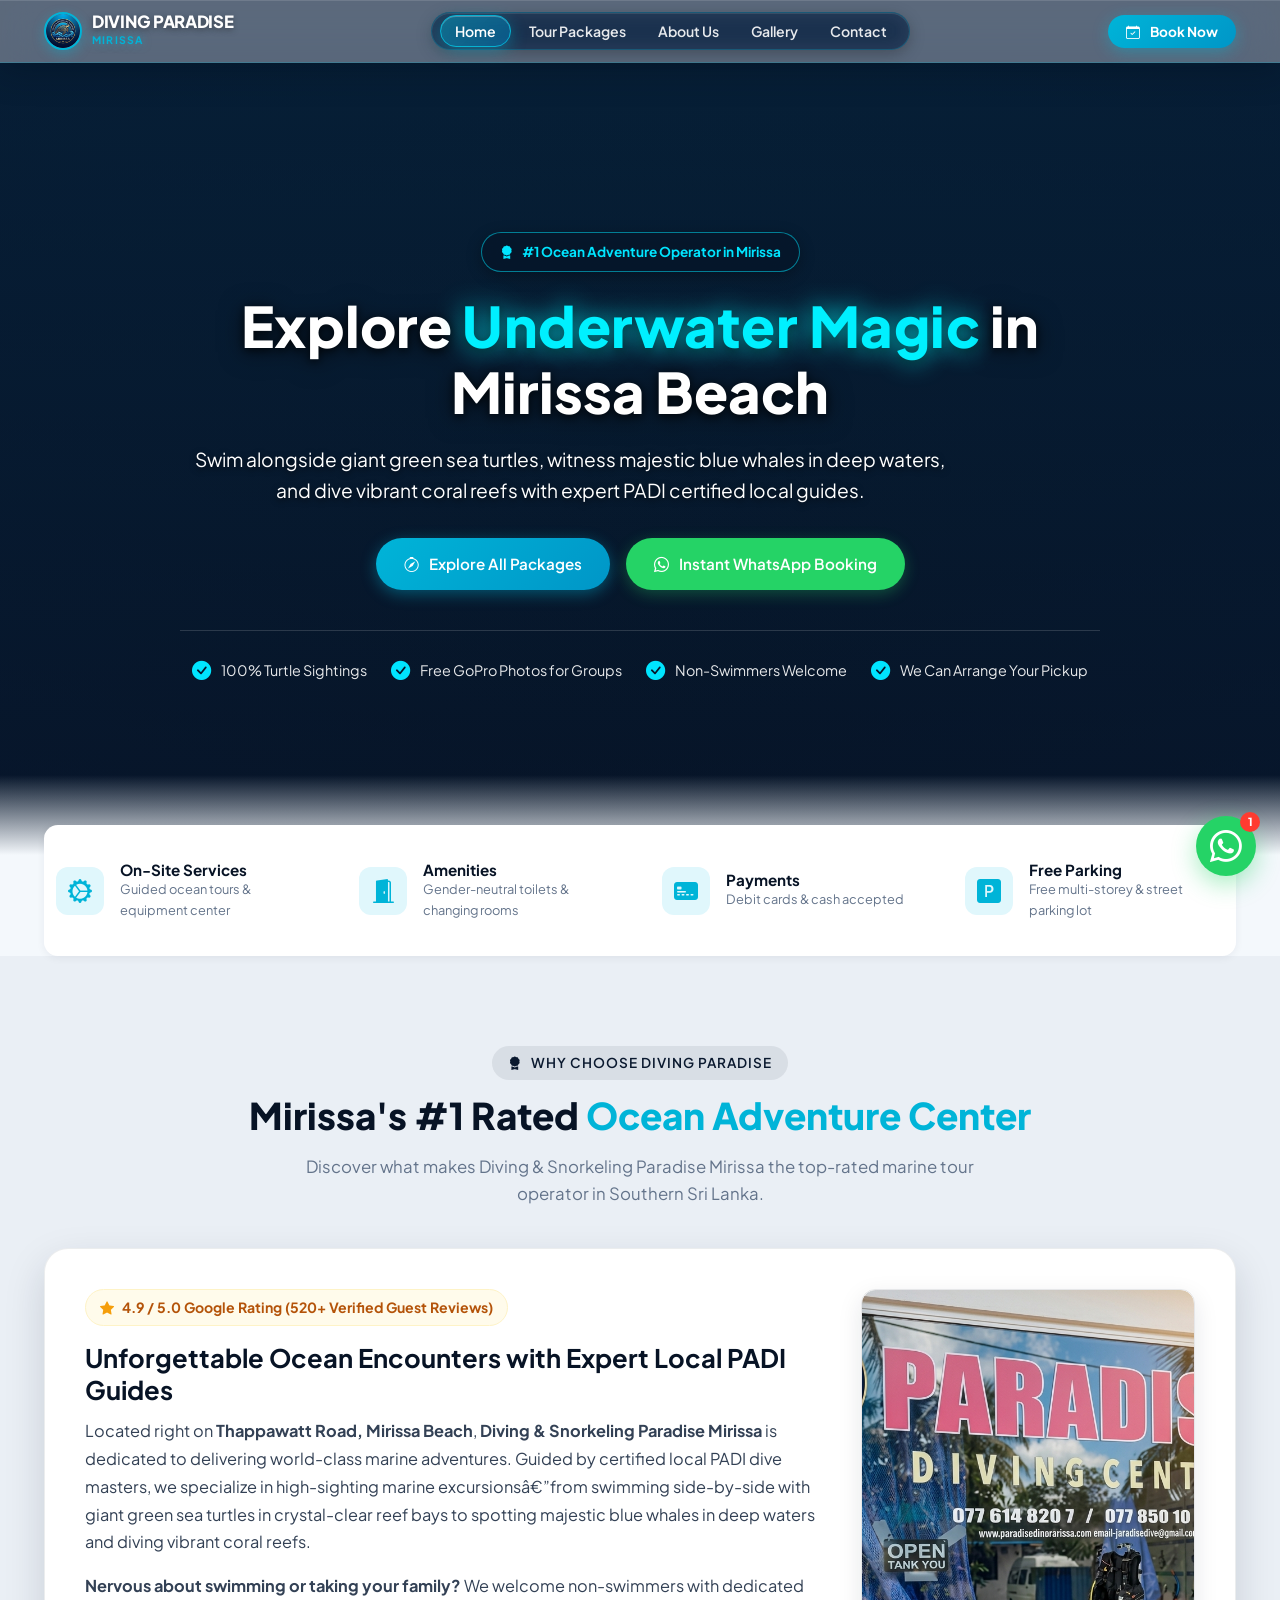
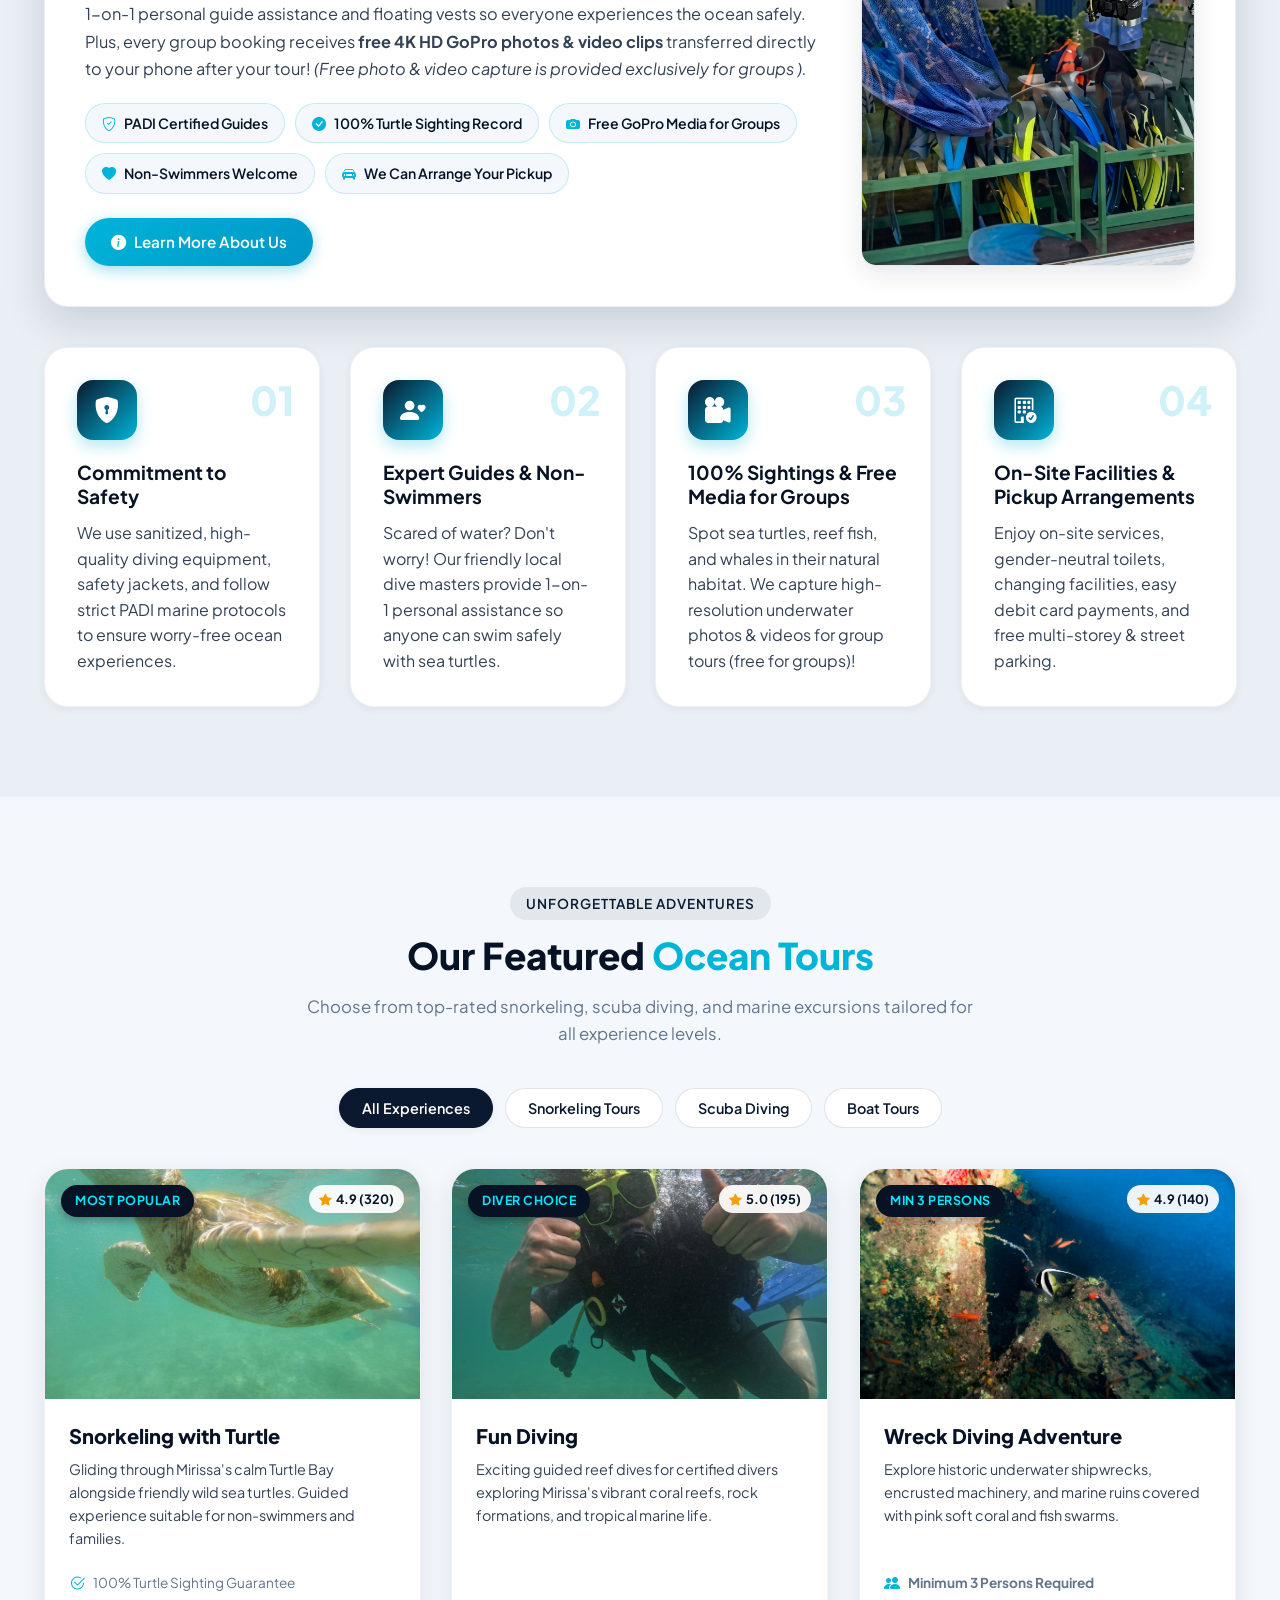
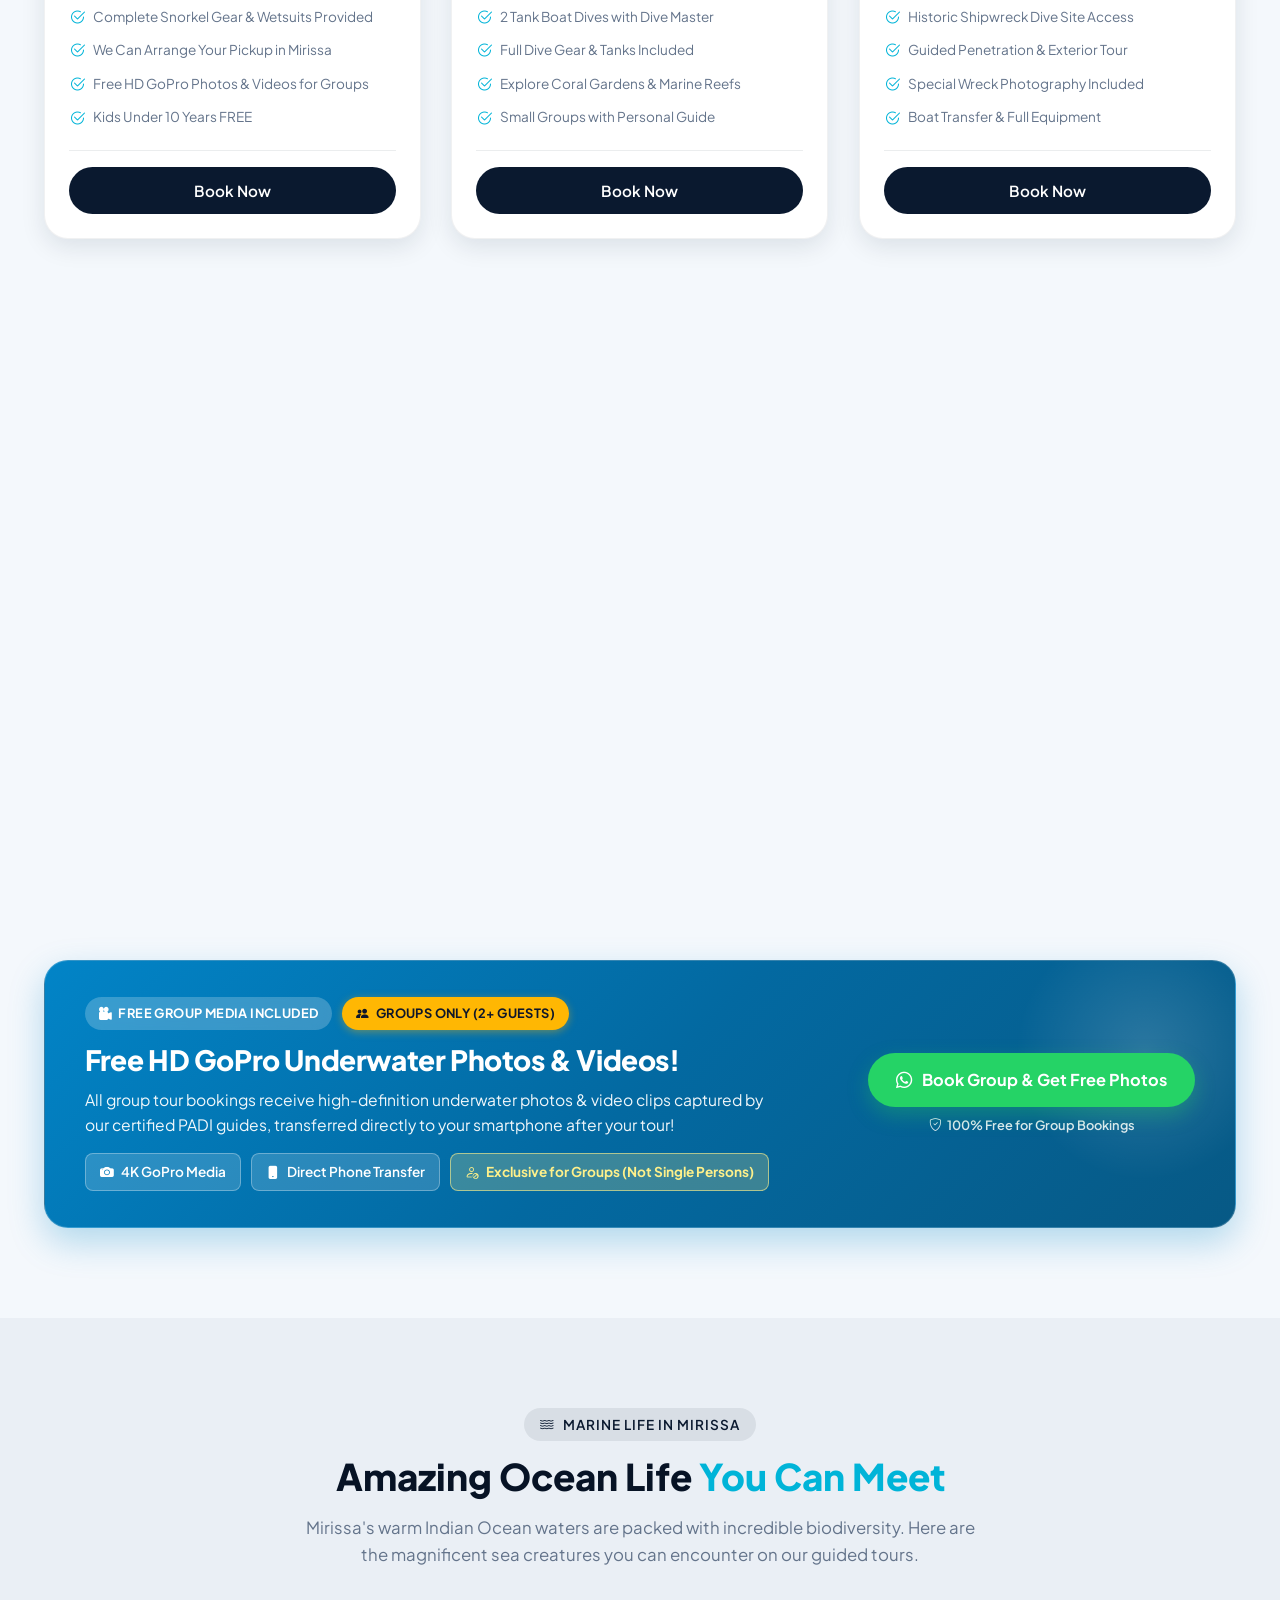
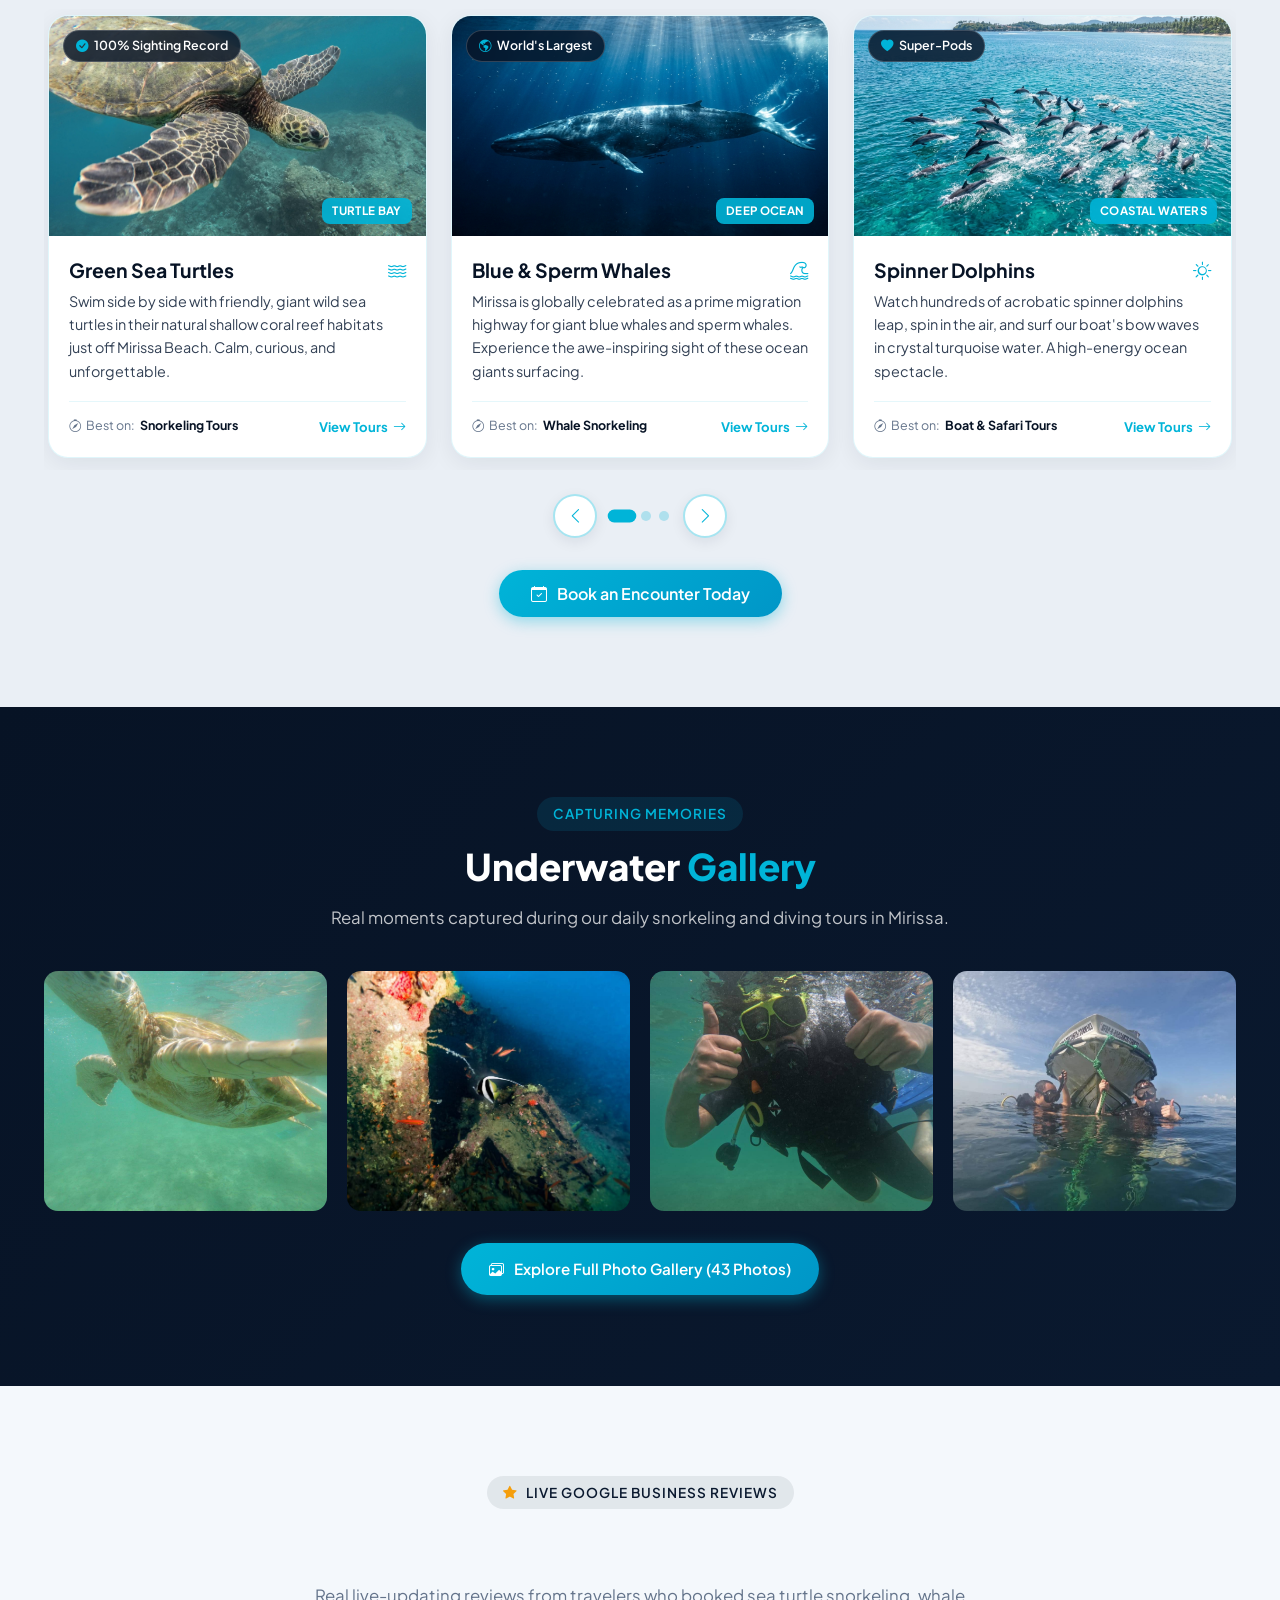
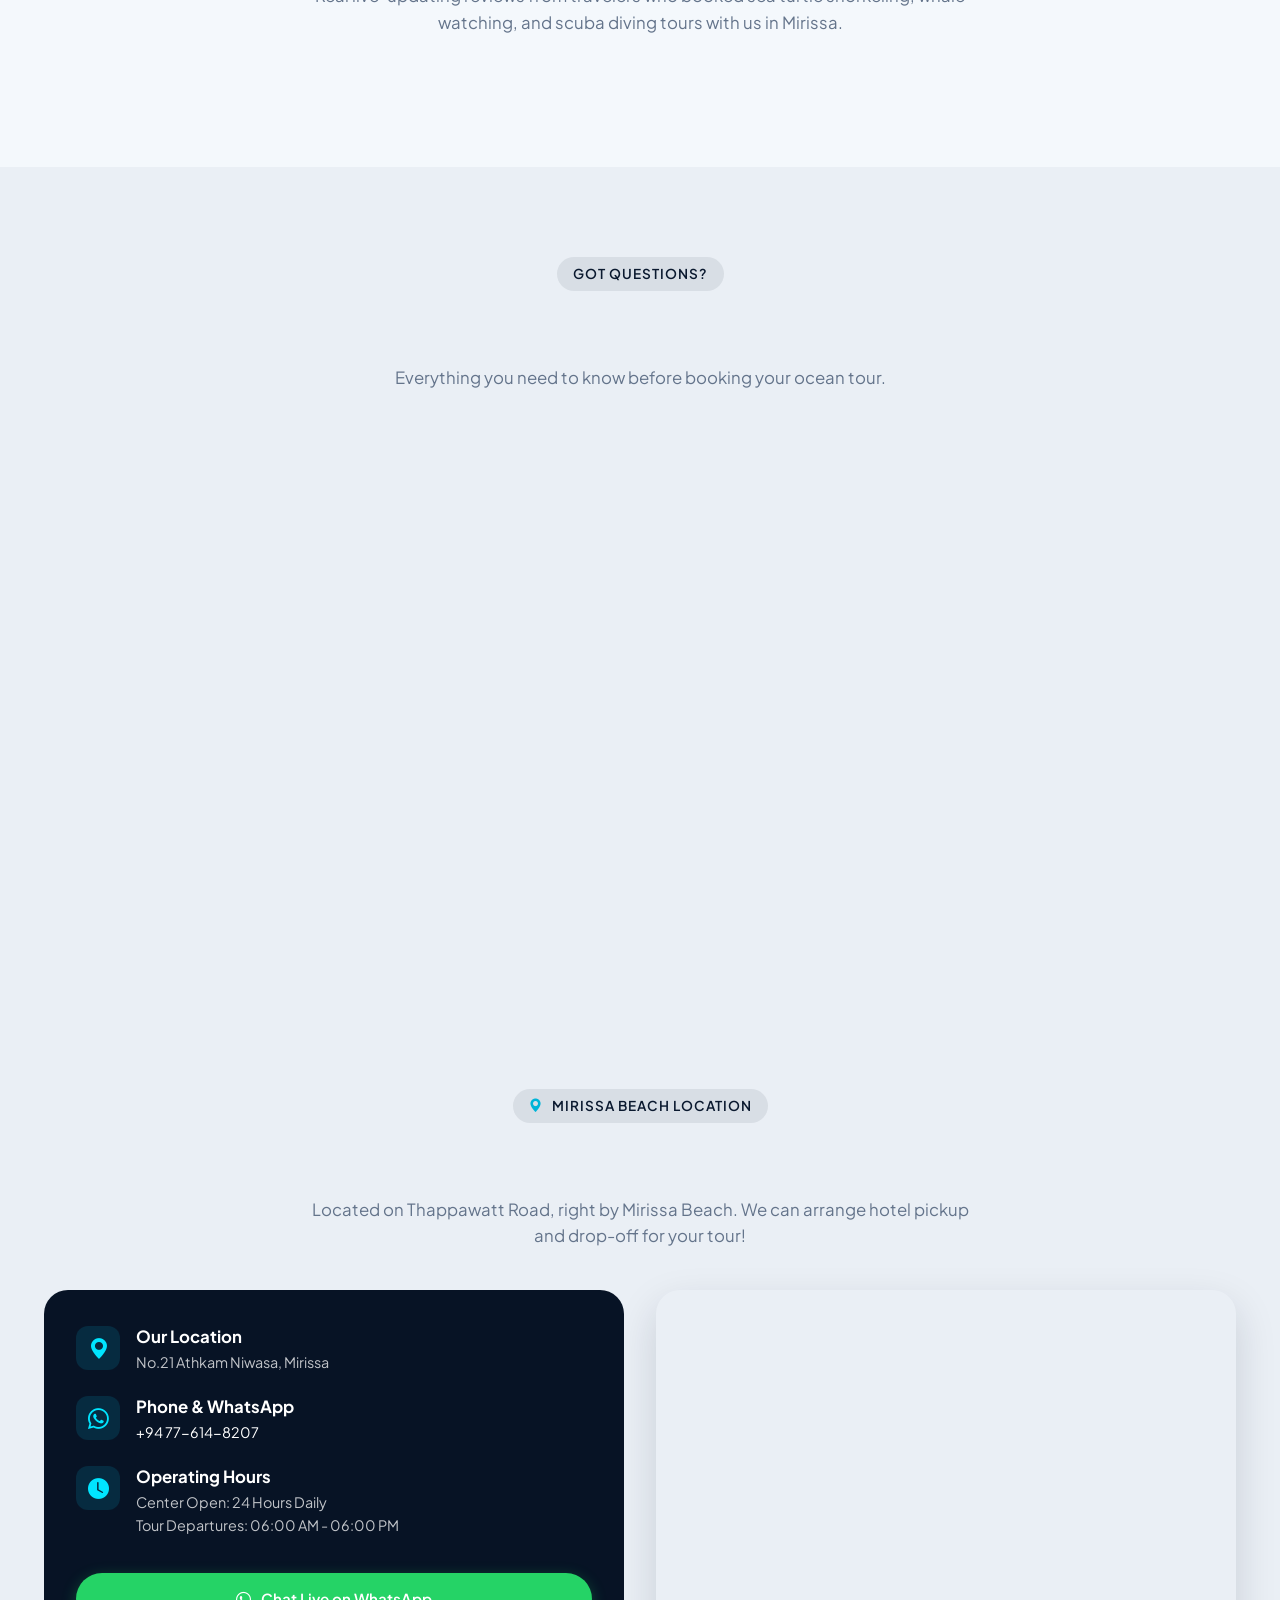
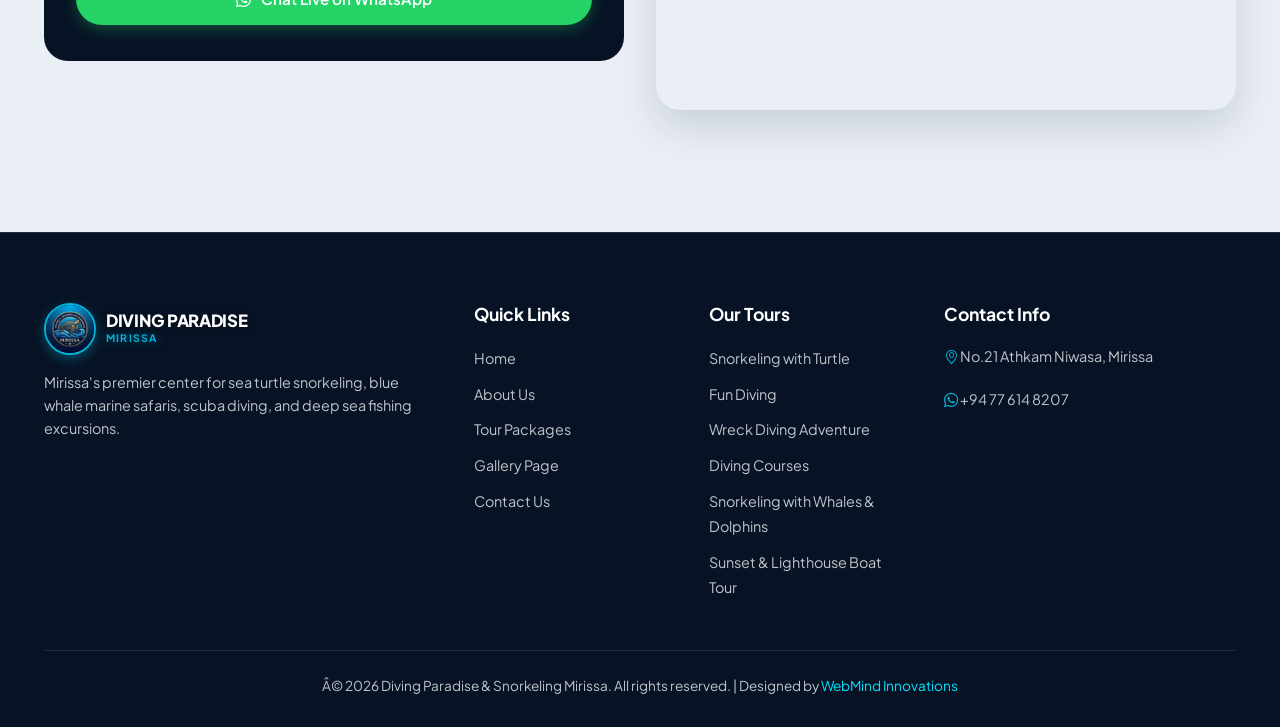
==== commit da114537: "feat: implement full-screen hero section with video background and base design system" ====
--- a/index.html
+++ b/index.html
@@ -122,7 +122,15 @@
 
   <!-- Hero Section -->
   <section class="hero" id="home">
-    <div class="container">
+    <div class="hero-video-bg">
+      <video autoplay muted loop playsinline preload="auto">
+        <source src="assets/Video/hero.webm" type="video/webm">
+        <source src="assets/Video/hero.mp4" type="video/mp4">
+        Your browser does not support the video tag.
+      </video>
+      <div class="hero-video-overlay"></div>
+    </div>
+    <div class="container hero-container">
       <div class="hero-grid">
         <div class="hero-content">
           <div class="hero-badge">
--- a/css/styles.css
+++ b/css/styles.css
@@ -289,17 +289,18 @@
   position: sticky;
   top: 0;
   z-index: 1000;
-  background: rgba(7, 19, 37, 0.85);
-  backdrop-filter: blur(20px);
-  -webkit-backdrop-filter: blur(20px);
-  border-bottom: 1px solid rgba(0, 180, 216, 0.2);
-  box-shadow: 0 8px 25px rgba(0, 0, 0, 0.35), inset 0 1px 0 rgba(255, 255, 255, 0.1);
+  background: rgba(10, 28, 54, 0.65);
+  backdrop-filter: blur(18px) saturate(180%);
+  -webkit-backdrop-filter: blur(18px) saturate(180%);
+  border-bottom: 1px solid rgba(0, 180, 216, 0.25);
+  box-shadow: 0 8px 32px rgba(4, 15, 30, 0.35), inset 0 1px 0 rgba(255, 255, 255, 0.12);
   transition: all 0.3s cubic-bezier(0.4, 0, 0.2, 1);
 }
 
 .navbar.scrolled {
-  background: rgba(4, 12, 24, 0.95);
-  box-shadow: 0 12px 30px rgba(0, 0, 0, 0.5), 0 0 15px rgba(0, 180, 216, 0.2);
+  background: rgba(8, 22, 44, 0.88);
+  border-bottom: 1px solid rgba(0, 180, 216, 0.35);
+  box-shadow: 0 12px 36px rgba(3, 12, 25, 0.55), 0 0 18px rgba(0, 180, 216, 0.25);
 }
 
 .navbar-content {
@@ -359,6 +360,7 @@
   color: #ffffff;
   letter-spacing: -0.3px;
   line-height: 1.1;
+  text-shadow: 0 2px 6px rgba(0, 0, 0, 0.4);
 }
 
 .brand-subtitle {
@@ -367,6 +369,7 @@
   font-weight: 700;
   text-transform: uppercase;
   letter-spacing: 1.2px;
+  text-shadow: 0 0 10px rgba(0, 180, 216, 0.5);
 }
 
 .nav-links {
@@ -374,11 +377,13 @@
   align-items: center;
   gap: 4px;
   list-style: none;
-  background: rgba(255, 255, 255, 0.05);
-  padding: 4px 8px;
+  background: rgba(14, 40, 75, 0.55);
+  padding: 5px 8px;
   border-radius: var(--radius-full);
-  border: 1px solid rgba(255, 255, 255, 0.1);
-  backdrop-filter: blur(10px);
+  border: 1px solid rgba(0, 180, 216, 0.25);
+  backdrop-filter: blur(12px);
+  -webkit-backdrop-filter: blur(12px);
+  box-shadow: inset 0 1px 0 rgba(255, 255, 255, 0.1), 0 4px 15px rgba(0, 0, 0, 0.25);
 }
 
 @media (min-width: 992px) {
@@ -390,7 +395,7 @@
 .nav-links a {
   font-size: 0.88rem;
   font-weight: 600;
-  color: rgba(255, 255, 255, 0.85);
+  color: rgba(255, 255, 255, 0.9);
   position: relative;
   padding: 6px 14px;
   border-radius: var(--radius-full);
@@ -400,9 +405,9 @@
 .nav-links a:hover,
 .nav-links a.active {
   color: #ffffff;
-  background: rgba(0, 180, 216, 0.3);
-  border: 1px solid rgba(0, 180, 216, 0.5);
-  box-shadow: 0 4px 14px rgba(0, 180, 216, 0.3);
+  background: linear-gradient(135deg, rgba(0, 180, 216, 0.45), rgba(0, 119, 182, 0.55));
+  border: 1px solid rgba(0, 229, 255, 0.6);
+  box-shadow: 0 4px 16px rgba(0, 180, 216, 0.4), inset 0 1px 0 rgba(255, 255, 255, 0.25);
 }
 
 .nav-links a::after,
@@ -421,7 +426,7 @@
 .mobile-toggle {
   display: none;
   font-size: 1.6rem;
-  color: var(--navy-dark);
+  color: #ffffff;
   cursor: pointer;
   background: none;
   border: none;
@@ -431,13 +436,48 @@
 .hero {
   position: relative;
   min-height: 88vh;
-  background: linear-gradient(180deg, rgba(4, 12, 24, 0.55) 0%, rgba(7, 19, 37, 0.82) 100%),
-              url('../assets/images/hero.png') center/cover no-repeat;
+  background-color: var(--navy-dark);
   display: flex;
   align-items: center;
   color: #ffffff;
   overflow: hidden;
   padding: 60px 0;
+}
+
+.hero-video-bg {
+  position: absolute;
+  top: 0;
+  left: 0;
+  width: 100%;
+  height: 100%;
+  overflow: hidden;
+  z-index: 1;
+}
+
+.hero-video-bg video {
+  position: absolute;
+  top: 50%;
+  left: 50%;
+  min-width: 100%;
+  min-height: 100%;
+  width: 100%;
+  height: 100%;
+  object-fit: cover;
+  transform: translate(-50%, -50%);
+  filter: brightness(1.25) contrast(1.06) saturate(1.25);
+  pointer-events: none;
+}
+
+.hero-video-overlay {
+  position: absolute;
+  top: 0;
+  left: 0;
+  width: 100%;
+  height: 100%;
+  background: radial-gradient(circle at center, rgba(4, 18, 38, 0.18) 0%, rgba(7, 24, 48, 0.48) 100%),
+              linear-gradient(180deg, rgba(0, 150, 214, 0.12) 0%, rgba(7, 19, 37, 0.42) 100%);
+  z-index: 2;
+  pointer-events: none;
 }
 
 .hero::after {
@@ -448,6 +488,13 @@
   right: 0;
   height: 80px;
   background: linear-gradient(to top, var(--bg-light), transparent);
+  z-index: 2;
+  pointer-events: none;
+}
+
+.hero-container {
+  position: relative;
+  z-index: 3;
 }
 
 .hero-grid {
@@ -458,45 +505,49 @@
   max-width: 920px;
   margin: 0 auto;
   position: relative;
-  z-index: 2;
+  z-index: 3;
 }
 
 .hero-badge {
   display: inline-flex;
   align-items: center;
   gap: 8px;
-  background: rgba(0, 180, 216, 0.2);
-  border: 1px solid rgba(0, 180, 216, 0.4);
-  backdrop-filter: blur(8px);
+  background: rgba(7, 19, 37, 0.55);
+  border: 1px solid rgba(0, 229, 255, 0.5);
+  backdrop-filter: blur(12px);
+  -webkit-backdrop-filter: blur(12px);
   padding: 8px 18px;
   border-radius: var(--radius-full);
   font-size: 0.85rem;
-  font-weight: 600;
+  font-weight: 700;
   color: var(--azure-glow);
   margin-bottom: 20px;
+  box-shadow: 0 4px 15px rgba(0, 0, 0, 0.3);
 }
 
 .hero-title {
   font-size: 3.5rem;
   font-weight: 800;
-  line-height: 1.15;
+  line-height: 1.18;
   color: #ffffff;
   margin-bottom: 20px;
-  text-shadow: 0 4px 12px rgba(0, 0, 0, 0.3);
+  text-shadow: 0 2px 10px rgba(0, 0, 0, 0.8), 0 4px 25px rgba(0, 0, 0, 0.6);
 }
 
 .hero-title span {
-  background: linear-gradient(135deg, var(--azure-glow), var(--azure-bright));
-  -webkit-background-clip: text;
-  -webkit-text-fill-color: transparent;
+  color: #00f0ff;
+  display: inline;
+  text-shadow: 0 0 25px rgba(0, 240, 255, 0.8), 0 2px 10px rgba(0, 0, 0, 0.9);
+  letter-spacing: 0.5px;
 }
 
 .hero-description {
   font-size: 1.2rem;
-  color: rgba(255, 255, 255, 0.88);
+  color: #ffffff;
   margin-bottom: 32px;
   line-height: 1.6;
   max-width: 780px;
+  text-shadow: 0 2px 6px rgba(0, 0, 0, 0.7);
 }
 
 .hero-ctas {
@@ -1490,26 +1541,64 @@
 /* Modal Overlay */
 
 /* -------------------------------------------------------------------
-   Page Header & Inner Page Hero
+   Page Header & Inner Page Hero (Animated Ocean Dynamics)
    ------------------------------------------------------------------- */
 .page-hero {
-  background: linear-gradient(135deg, var(--navy-dark) 0%, var(--navy-deep) 60%, var(--navy-mid) 100%);
-  color: #ffffff;
-  padding: 70px 0 60px 0;
+  background: linear-gradient(-45deg, #071325, #0d2847, #00375f, #0a1f38);
+  background-size: 300% 300%;
+  animation: oceanGradientShift 14s ease infinite;
+  color: #ffffff;
+  padding: 75px 0 65px 0;
   position: relative;
   overflow: hidden;
+}
+
+@keyframes oceanGradientShift {
+  0% { background-position: 0% 50%; }
+  50% { background-position: 100% 50%; }
+  100% { background-position: 0% 50%; }
 }
 
 .page-hero::before {
   content: '';
   position: absolute;
-  top: -50%;
-  right: -10%;
-  width: 500px;
-  height: 500px;
-  background: radial-gradient(circle, rgba(0, 180, 216, 0.15) 0%, rgba(0,0,0,0) 70%);
+  top: -30%;
+  right: -5%;
+  width: 520px;
+  height: 520px;
+  background: radial-gradient(circle, rgba(0, 229, 255, 0.22) 0%, rgba(0, 180, 216, 0.08) 50%, rgba(0, 0, 0, 0) 70%);
   border-radius: 50%;
+  filter: blur(40px);
+  animation: floatOrb1 12s ease-in-out infinite alternate;
   pointer-events: none;
+  z-index: 1;
+}
+
+.page-hero::after {
+  content: '';
+  position: absolute;
+  bottom: -30%;
+  left: -5%;
+  width: 480px;
+  height: 480px;
+  background: radial-gradient(circle, rgba(0, 150, 255, 0.18) 0%, rgba(0, 119, 182, 0.06) 50%, rgba(0, 0, 0, 0) 70%);
+  border-radius: 50%;
+  filter: blur(50px);
+  animation: floatOrb2 16s ease-in-out infinite alternate;
+  pointer-events: none;
+  z-index: 1;
+}
+
+@keyframes floatOrb1 {
+  0% { transform: translate(0, 0) scale(1); }
+  50% { transform: translate(-60px, 40px) scale(1.15); }
+  100% { transform: translate(30px, -20px) scale(0.95); }
+}
+
+@keyframes floatOrb2 {
+  0% { transform: translate(0, 0) scale(1); }
+  50% { transform: translate(70px, -30px) scale(1.2); }
+  100% { transform: translate(-40px, 30px) scale(0.9); }
 }
 
 .page-hero-content {
@@ -1518,6 +1607,18 @@
   z-index: 2;
   max-width: 800px;
   margin: 0 auto;
+  animation: pageHeroFadeIn 0.8s ease-out;
+}
+
+@keyframes pageHeroFadeIn {
+  from {
+    opacity: 0;
+    transform: translateY(18px);
+  }
+  to {
+    opacity: 1;
+    transform: translateY(0);
+  }
 }
 
 .breadcrumbs {
@@ -1544,15 +1645,17 @@
   font-weight: 800;
   color: #ffffff;
   margin-bottom: 14px;
+  text-shadow: 0 2px 10px rgba(0, 0, 0, 0.4);
 }
 
 .page-title span {
-  color: var(--azure-bright);
+  color: #00f0ff;
+  text-shadow: 0 0 20px rgba(0, 240, 255, 0.7);
 }
 
 .page-description {
   font-size: 1.1rem;
-  color: rgba(255, 255, 255, 0.85);
+  color: rgba(255, 255, 255, 0.88);
   line-height: 1.6;
 }
 
